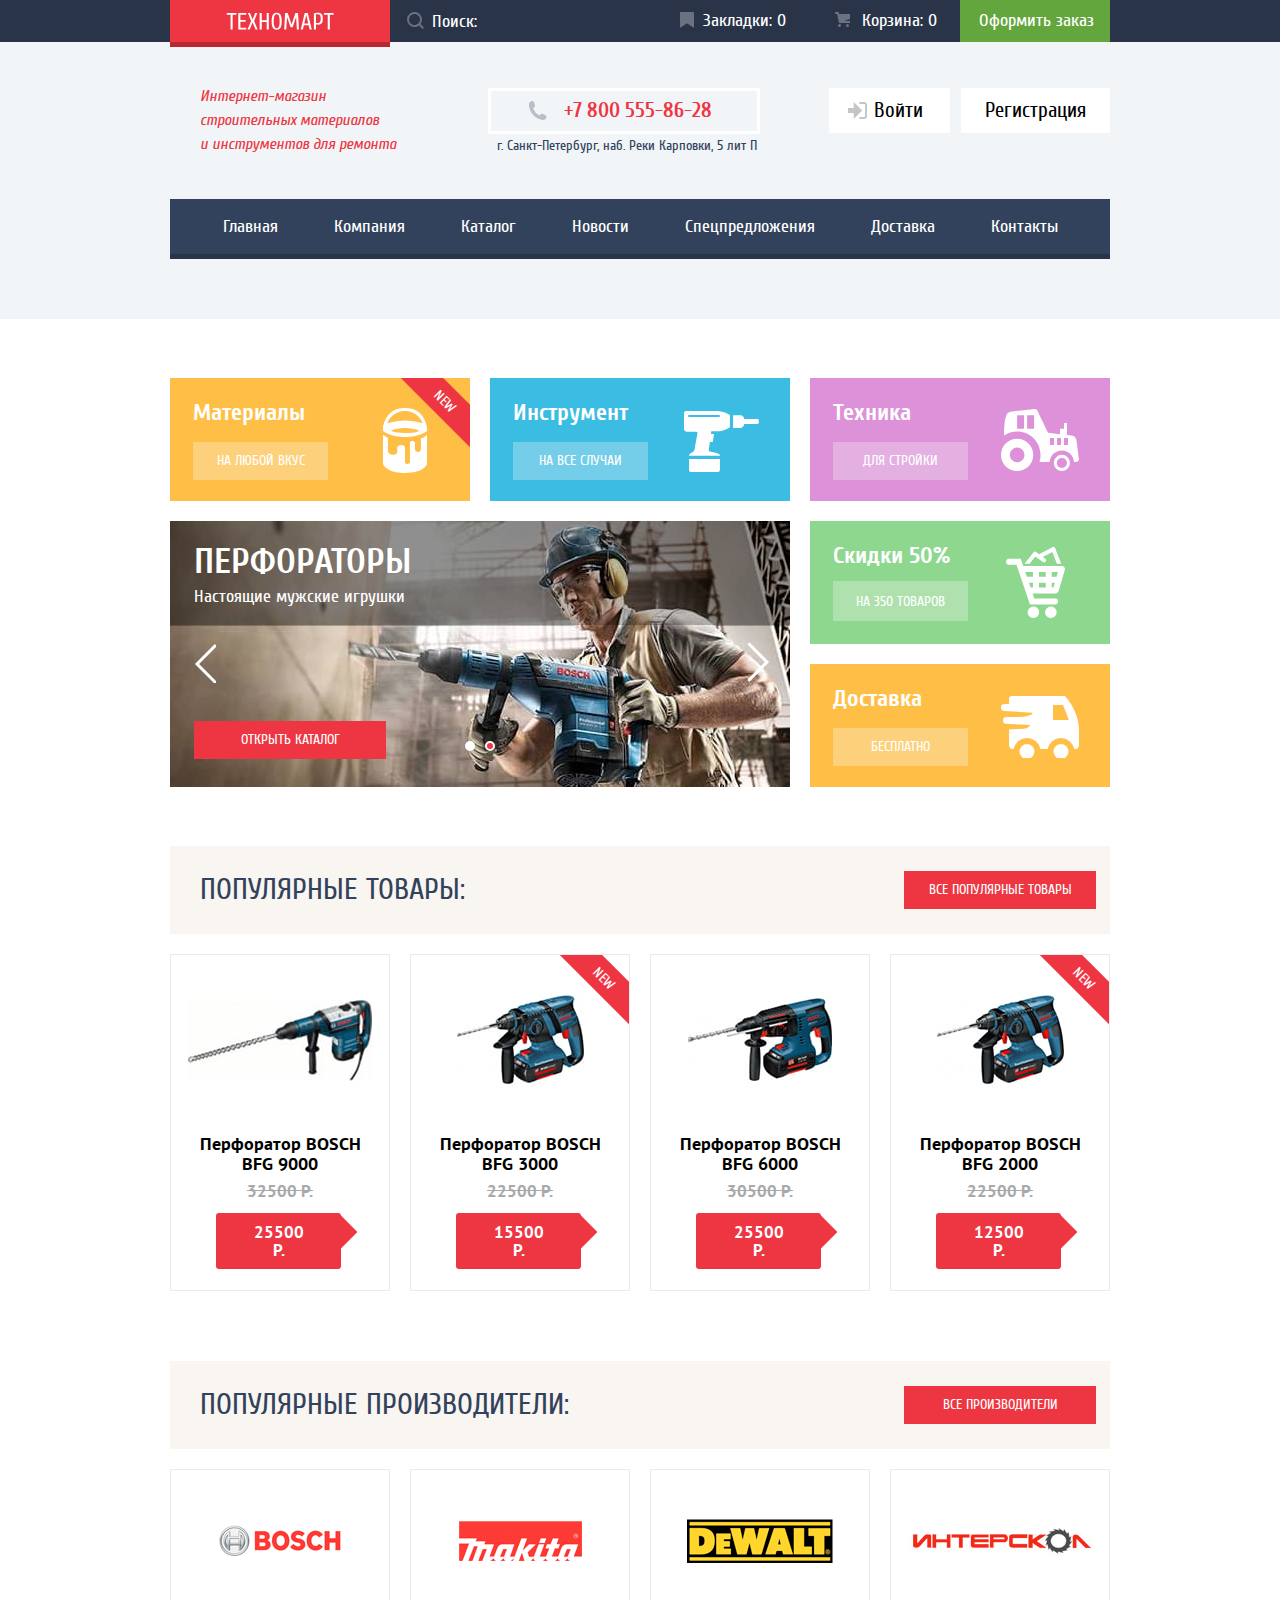
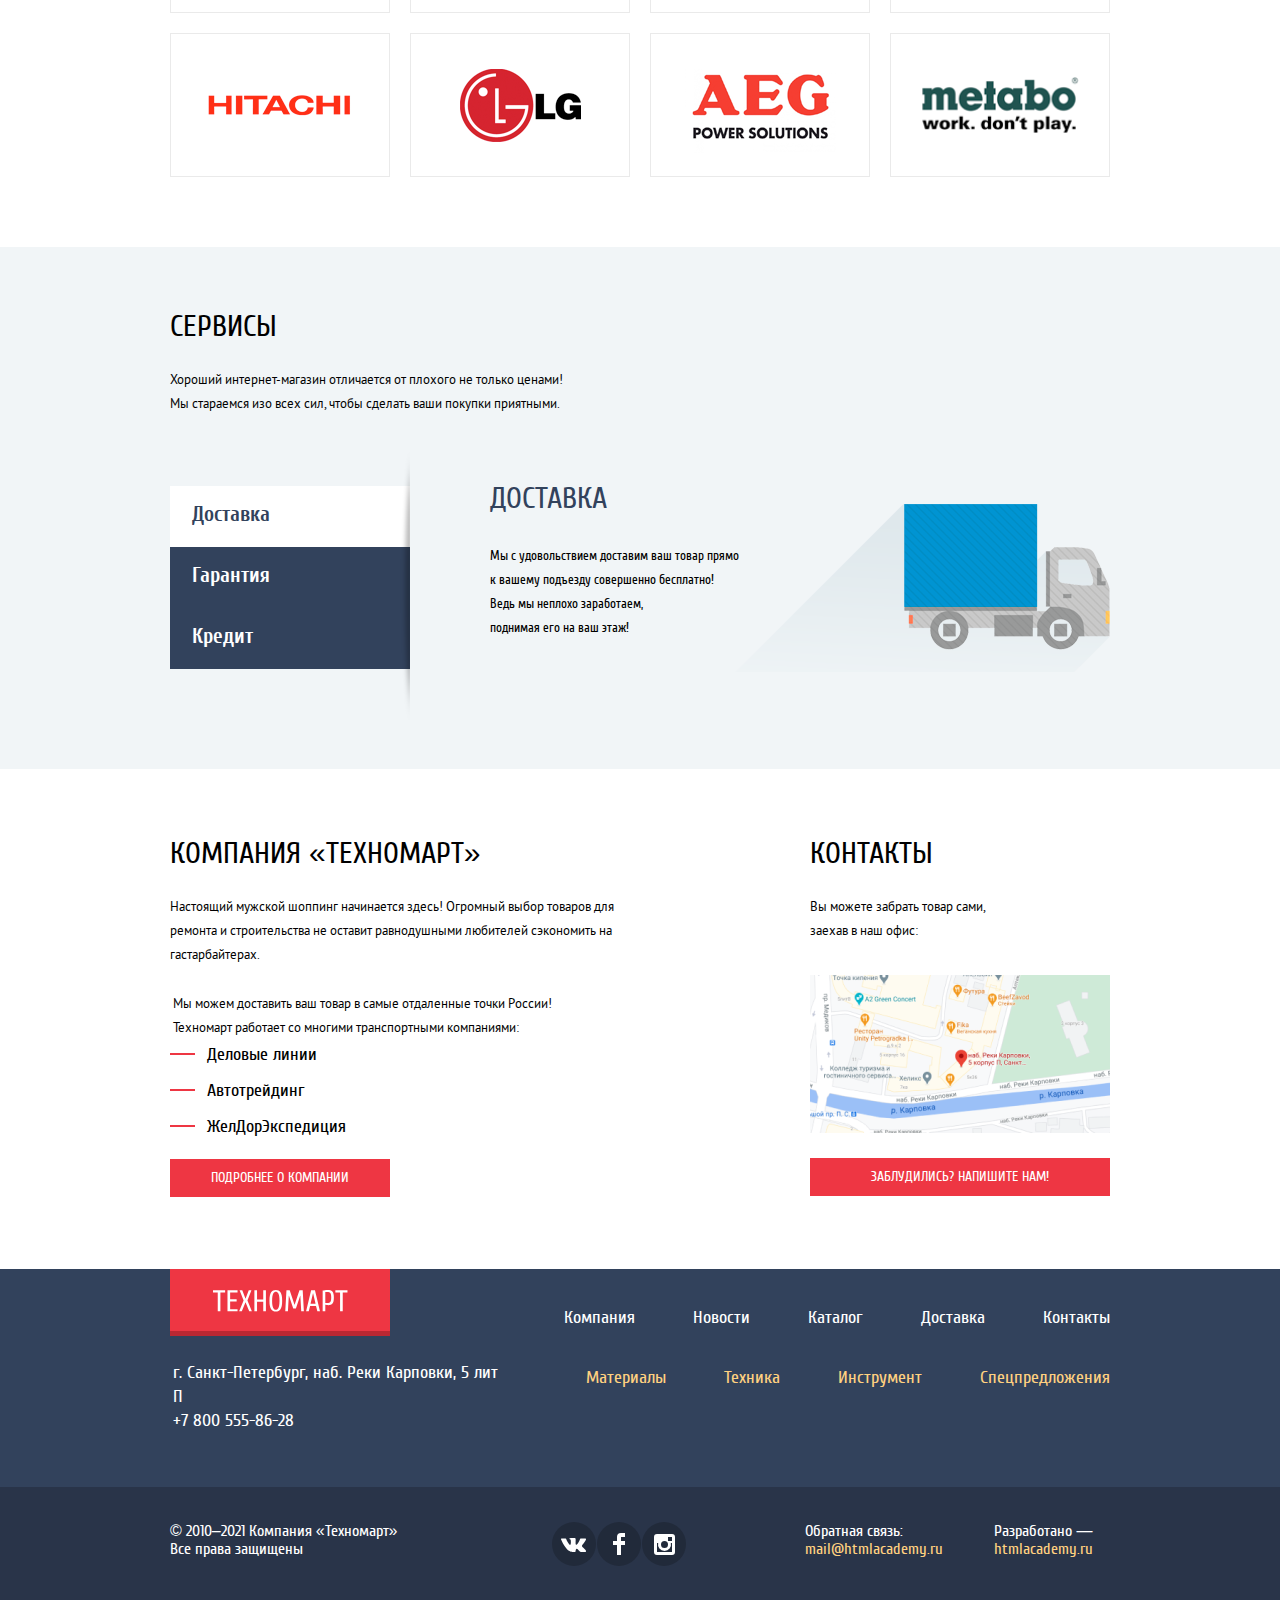
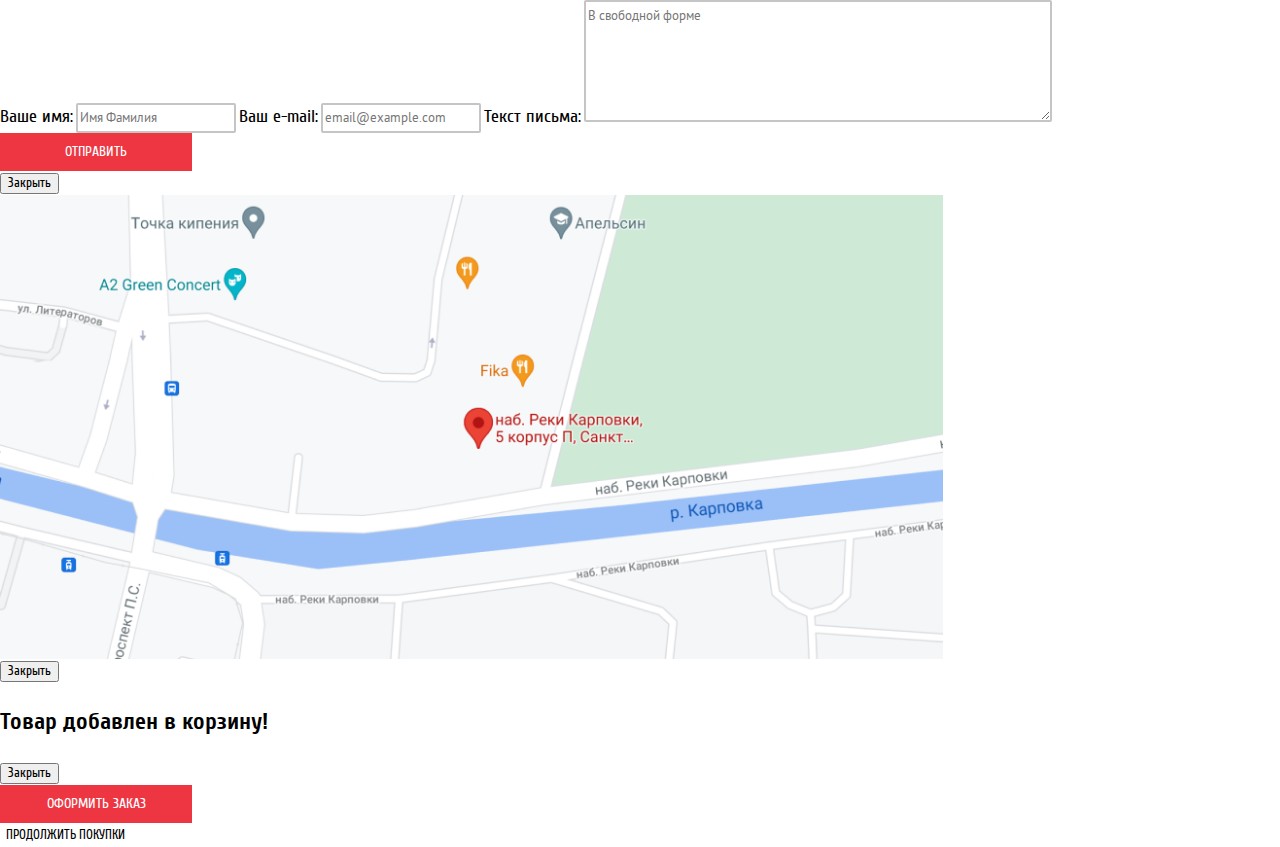
==== index.html @ 51eb5bbe "Декоративные элементы" ====
<!DOCTYPE html>
<html class="page" lang="ru">

<head>
  <meta charset="utf-8">
  <link rel="stylesheet" href="css/normalize.css">
  <link rel="stylesheet" href="css/style.css">
  <link rel="icon" href="favicon.ico">
  <link rel="icon" href="img/favicons/favicon.svg" type="image/svg+xml">
  <link rel="apple-touch-icon" href="img/favicons/180.png">
  <link rel="manifect" href="manifest.webmanifest">
  <title>HTML Academy: Техномарт</title>
</head>

<body class="page-body">

  <header class="main-header">
    <div class="main-header-top">
      <div class="container header-top-wrapper">
        <a class="logo header-logo">
          <img src="img/icons/logo-technomart.svg" width="108" height="18" alt="Буквенный логотип магазина Техномарт.">
        </a>
        <form class="search" action="https://echo.academy.ru" method="get">
          <label class="visually-hidden" for="search-field">Поиск по сайту</label>
          <input class="search-field" type="text" name="search-field" id="search-field" placeholder="Поиск:">
          <svg class="search-icon" width="17" height="17" fill="none" xmlns="http://www.w3.org/2000/svg">
            <path fill-rule="evenodd" clip-rule="evenodd" d="M13.458 12.044 17 15.586
            15.586 17l-3.542-3.542A7.465 7.465 0 0 1 7.5 15 7.5 7.5 0 1 1 15 7.5c0 1.643-.542
             3.24-1.542 4.544ZM7.5 2A5.506 5.506 0 0 0 2 7.5 5.506 5.506 0 0 0 7.5 13c3.032 0 5.5-2.468 5.5-5.5C13
              4.467 10.532 2 7.5 2Z" fill="#fff" /></svg>
        </form>
        <a class="user-link bookmark" href="#">Закладки: <span>0</span></a>
        <a class="user-link cart" href="#">Корзина: <span>0</span></a>
        <a class="user-link order" href="#">Оформить заказ</a>
      </div>
    </div>
    <div class="container">
      <div class="main-header-middle">
        <p class="description">Интернет-магазин<br>строительных материалов<br>и инструментов для ремонта</p>
        <div class="header-contacts">
          <a class="header-phone" href="tel:+78005558628">+7 800 555-86-28</a>
          <p>г. Санкт-Петербург, наб. Реки Карповки, 5 лит П</p>
        </div>
        <div class="user-id">
          <a class="user-id-login" href="#">
            <svg width="20" height="17" viewBox="0 0 20 17" fill="none" xmlns="http://www.w3.org/2000/svg">
              <path d="M14.1667 8.5L5.71429 0V6H0V11H5.71429V17L14.1667 8.5Z" fill="#C5C5C5" />
              <path d="M16.1771 15.01H11.3895V17H16.1771C18.2514 17 19.0381 15.19 19.0619
              13.974V3.028C19.0381 1.811 18.2514 0 16.1771 0H11.3895V1.99H16.1771C16.9762 1.99 17.1219
              2.671 17.1391 3.047V13.951C17.1229 14.327 16.9762 15.01 16.1771 15.01Z" fill="#C5C5C5" />
            </svg>

            Войти</a>
          <a class="user-id-signup" href="#">Регистрация</a>
        </div>
      </div>
      <nav class="header-navigation">
        <ul class="menu-list">
          <li>
            <a class="menu-item">Главная</a>
          </li>
          <li>
            <a class="menu-item" href="#">Компания</a>
          </li>
          <li>
            <a class="menu-item" href="catalog.html">Каталог</a>
          </li>
          <li>
            <a class="menu-item" href="#">Новости</a>
          </li>
          <li>
            <a class="menu-item" href="#">Спецпредложения</a>
          </li>
          <li>
            <a class="menu-item" href="#">Доставка</a>
          </li>
          <li>
            <a class="menu-item" href="#">Контакты</a>
          </li>
        </ul>
      </nav>
    </div>
  </header>

  <main>
    <div class="container">
      <h1 class="visually-hidden">Онлайн-магазин Техномарт</h1>
      <section class="range">
        <h2 class="visually-hidden">Ассортимент</h2>
        <div class="range-item materials new">
          <h3>Материалы</h3>
          <a href="#">на любой вкус</a>
          <span class="new-sign">New</span>
        </div>
        <div class="range-item tools">
          <h3>Инструмент</h3>
          <a href="#">на все случаи</a>
        </div>
        <div class="range-item tech">
          <h3>Техника</h3>
          <a href="#">для стройки</a>
        </div>
        <div class="range-item sale">
          <h3>Скидки 50%</h3>
          <a href="#">на 350 товаров</a>
        </div>
        <div class="range-item free-delivery">
          <h3>Доставка</h3>
          <a href="#">Бесплатно</a>
        </div>

        <div class="gallery">
          <ul>
            <li class="gallery-slider perforators">
              <h3 class="gallery-slider-title">Перфораторы</h3>
              <p>Настоящие мужские игрушки</p>
              <a class="button" href="catalog.html">Открыть каталог</a>
            </li>
            <li class="gallery-slider drills hidden">
              <h3 class="gallery-slider-title">Дрели</h3>
              <p>Соседям на радость!</p>
              <a class="button" href="catalog.html">Открыть каталог</a>
            </li>
          </ul>
          <button class="gallery-arrow gallery-arrow-back" type="button" aria-label="Назад"></button>
          <button class="gallery-arrow gallery-arrow-next" type="button" aria-label="Вперед"></button>
          <div class="gallery-button-dots">
            <button class="gallery-button-dot" type="button" aria-label="Первый слайд"></button>
            <button class="gallery-button-dot button-dot-current" type="button" aria-label="Второй слайд"></button>
          </div>
        </div>
      </section>

      <section class="popular">
        <div class="title-wrapper">
          <h2 class="highlight-headline ">Популярные товары:</h2>
          <a class="button" href="catalog.html">Все популярные товары</a>
        </div>
        <ul class="popular-goods-list">
          <li class="good-item">
            <a href="#">
              <h3>Перфоратор BOSCH BFG 9000</h3>
            </a>
            <div class="product-image">
              <img src="img/bosch-9000.jpg" width="184" height="164"
                alt="Сетевой профессиональный перфоратор с системой Vibration Control.">
            </div>
            <s class="old-price">32500 Р.</s>
            <p class="current-price">25500 Р.</p>
            <div class="card-action-buttons">
              <a class="buy" href="#">Купить</a>
              <a class="add-mark" href="#">В закладки</a>
            </div>
          </li>
          <li class="good-item new">
            <a href="#">
              <h3>Перфоратор BOSCH BFG 3000</h3>
            </a>
            <div class="product-image">
              <img src="img/bosch-3000.jpg" width="127" height="112"
                alt="Аккумуляторный перфоратор с патроном SDS plus.">
            </div>
            <span class="new-sign">New</span>
            <s class="old-price">22500 Р.</s>
            <p class="current-price">15500 Р.</p>
            <div class="card-action-buttons">
              <a class="buy" href="#">Купить</a>
              <a class="add-mark" href="#">В закладки</a>
            </div>
          </li>
          <li class="good-item">
            <a href="#">
              <h3>Перфоратор BOSCH BFG 6000</h3>
            </a>
            <div class="product-image">
              <img src="img/bosch-6000.jpg" width="144" height="128"
                alt="Аккумуляторный трехрежимный перфоратор с щёточным двигателем.">
            </div>
            <s class="old-price">30500 Р.</s>
            <p class="current-price">25500 Р.</p>
            <div class="card-action-buttons">
              <a class="buy" href="#">Купить</a>
              <a class="add-mark" href="#">В закладки</a>
            </div>
          </li>
          <li class="good-item new">
            <a href="#">
              <h3>Перфоратор BOSCH BFG 2000</h3>
            </a>
            <div class="product-image">
              <img src="img/bosch-2000.jpg" width="127" height="112"
                alt="Аккумуляторный перфоратор с патроном SDS plus.">
            </div>
            <span class="new-sign">New</span>
            <s class="old-price">22500 Р.</s>
            <p class="current-price">12500 Р.</p>
            <div class="card-action-buttons">
              <a class="buy" href="#">Купить</a>
              <a class="add-mark" href="#">В закладки</a>
            </div>
          </li>
        </ul>
      </section>

      <section class="brands">
        <div class="title-wrapper">
          <h2 class="highlight-headline ">Популярные производители:</h2>
          <a class="button" href="catalog.html">Все производители</a>
        </div>
        <ul class="brands-list">
          <li>
            <a class="brand-item" href="#">
              <img src="img/brand-bosch.png" width="126" height="37" alt="Логотип фирмы Bosch">
            </a>
          </li>
          <li>
            <a class="brand-item" href="#">
              <img src="img/brand-makita.png" width="123" height="40" alt="Логотип фирмы Makita">
            </a>
          </li>
          <li>
            <a class="brand-item" href="#">
              <img src="img/brand-dewalt.png" width="146" height="44" alt="Логотип фирмы DeWalt">
            </a>
          </li>
          <li>
            <a class="brand-item" href="#">
              <img src="img/brand-interskol.png" width="200" height="76" alt="Логотип фирмы Интерскол">
            </a>
          </li>
          <li>
            <a class="brand-item" href="#">
              <img src="img/brand-hitachi.png" width="169" height="31" alt="Логотип фирмы Hitachi">
            </a>
          </li>
          <li>
            <a class="brand-item" href="#">
              <img src="img/brand-lg.png" width="121" height="73" alt="Логотип фирмы LG">
            </a>
          </li>
          <li>
            <a class="brand-item" href="#">
              <img src="img/brand-aeg.png" width="151" height="98" alt="Логотип фирмы AEG">
            </a>
          </li>
          <li>
            <a class="brand-item" href="#">
              <img src="img/brand-metabo.png" width="206" height="73" alt="Логотип фирмы Metabo">
            </a>
          </li>
        </ul>
      </section>
    </div>
    <section class="features">
      <div class="container">
        <h2 class="headline">Сервисы</h2>
        <p class="features-text">Хороший интернет-магазин отличается от плохого не только ценами!<br>
          Мы стараемся изо всех сил, чтобы сделать ваши покупки приятными.</p>
        <div class="features-wrapper">
          <div class="features-slider-buttons">
            <button class="feature-button button-delivery feature-button-active" type="button">Доставка</button>
            <button class="feature-button button-guarantee" type="button">Гарантия</button>
            <button class="feature-button button-credit" type="button">Кредит</button>
          </div>
          <ul class="features-slider-list">
            <li class="feature-slide delivery">
              <h3>Доставка</h3>
              <p>Мы с удовольствием доставим ваш товар прямо<br>
                к вашему подъезду совершенно бесплатно!<br>
                Ведь мы неплохо заработаем,<br>
                поднимая его на ваш этаж!</p>
            </li>
            <li class="feature-slide guarantee hidden">
              <h3>Гарантия</h3>
              <p>Если купленный у нас товар поломается или заискрит,<br> а также в случае пожара,
                спровоцированного его<br> возгоранием, вы всегда можете быть уверены в нашей<br> гарантии.
                Мы обменяем сгоревший товар на новый.<br> Дом уж восстановите как-нибудь сами.</p>
            </li>
            <li class="feature-slide credit hidden">
              <h3>Кредит</h3>
              <p>Залезть в долговую яму стало проще!<br> Кредитные консультанты придут вам на помощь.</p>
              <a class="button" href="#">Отправить заявку</a>
            </li>
          </ul>
        </div>
      </div>
    </section>
    <div class="container index-columns">
      <section class="about-us">
        <h2 class="headline">Компания «Техномарт»</h2>
        <p>Настоящий мужской шоппинг начинается здесь!
          Огромный выбор товаров для ремонта и строительства не
          оставит равнодушными любителей сэкономить на гастарбайтерах.</p>
        <p>Мы можем доставить ваш товар в самые отдаленные точки России!<br>
          Техномарт работает со многими транспортными компаниями:</p>
        <ul class="trans-list">
          <li class="trans-item">Деловые линии</li>
          <li class="trans-item">Автотрейдинг</li>
          <li class="trans-item">ЖелДорЭкспедиция</li>
        </ul>
        <a class="button" href="#">Подробнее о компании</a>
      </section>
      <section class="contacts">
        <h2 class="headline">Контакты</h2>
        <p>Вы можете забрать товар сами,<br> заехав в наш офис:</p>
        <a class="contacts-mini-map" href="#">
          <img src="img/map.png" width="300" height="158"
            alt="Карта адресом: г. Санкт-Петербург, наб. Реки Карповки, 5 лит П.">
        </a>
        <a class="button" href="#">Заблудились? Напишите нам!</a>
      </section>
    </div>
  </main>

  <footer class="main-footer">
    <div class="container">
      <div class="main-footer-top">
        <a class="logo footer-logo">
          <img src="img/icons/logo-technomart.svg" width="220" height="68" alt="Буквенный логотип магазина Техномарт.">
        </a>
        <ul class="footer-menu-list">
          <li>
            <a class="footer-menu-item" href="#">Компания</a>
          </li>
          <li>
            <a class="footer-menu-item" href="#">Новости</a>
          </li>
          <li>
            <a class="footer-menu-item" href="catalog.html">Каталог</a>
          </li>
          <li>
            <a class="footer-menu-item" href="#">Доставка</a>
          </li>
          <li>
            <a class="footer-menu-item" href="#">Контакты</a>
          </li>
        </ul>
        <p class="footer-top-text">г. Санкт-Петербург, наб. Реки Карповки, 5 лит П<br><a class="footer-tel"
            href="tel:+78005558628">+7 800
            555-86-28</a></p>
        <ul class="sub-menu-list">
          <li>
            <a class="sub-menu-item" href="index.html">Материалы</a>
          </li>
          <li>
            <a class="sub-menu-item" href="#">Техника</a>
          </li>
          <li>
            <a class="sub-menu-item" href="#">Инструмент</a>
          </li>
          <li>
            <a class="sub-menu-item" href="#">Спецпредложения</a>
          </li>
        </ul>
      </div>
    </div>
    <div class="main-footer-bottom">
      <div class="container footer-bottom-wrapper">
        <p class="footer-text">© 2010–2021 Компания «Техномарт»<br>Все права защищены</p>
        <ul class="socials-list">
          <li>
            <a class="social-item social-vk" href="https://vk.com">
              <span class="visually-hidden">Вконтакте</span>
            </a>
          </li>
          <li>
            <a class="social-item social-fb" href="https://facebook.com">
              <span class="visually-hidden">Фейсбук</span>
            </a>
          </li>
          <li>
            <a class="social-item social-inst" href="https://instagram.com">
              <span class="visually-hidden">Инстаграм</span>
            </a>
          </li>
        </ul>
        <p class="footer-text footer-feedback">Обратная связь:<br>
          <a class="copyright" href="mailto:mail@htmlacademy.ru">mail@htmlacademy.ru</a>
        </p>
        <p class="footer-text">Разработано —<br>
          <a class="copyright" href="https://htmlacademy.ru/intensive/htmlcss">htmlacademy.ru</a>
        </p>
      </div>
    </div>
  </footer>

  <section class="modal modal-contact">
    <h2 class="visually-hidden">Напишите нам</h2>
    <form class="contact-form" action="https://echo.academy.ru" method="post">
      <label for="contact-name">Ваше имя:</label>
      <input type="text" name="name" id="contact-name" placeholder="Имя Фамилия">
      <label for="contact-email">Ваш e-mail:</label>
      <input type="text" name="email" id="contact-email" placeholder="email@example.com">
      <label for="contact-comment">Текст письма:</label>
      <textarea name="comment" id="contact-comment" placeholder="В свободной форме"></textarea>
      <button class="button submit" type="submit">Отправить</button>
    </form>
    <button class="button-close" type="button">Закрыть</button>
  </section>

  <section class="modal modal-map">
    <h2 class="visually-hidden">Местоположение офиса</h2>
    <img src="img/map-large.png" width="943" height="449" alt="Карта с местонахождением офиса.">
    <button class="button-close" type="button">Закрыть</button>
  </section>

  <section class="modal modal-cart">
    <h2 class="visually-hidden">Добавлено в корзину</h2>
    <p>Товар добавлен в корзину!</p>
    <button class="button-close" type="button">Закрыть</button>
    <a class="button" href="#">Оформить заказ</a>
    <button class="button-continue" type="button">Продолжить покупки</button>
  </section>
</body>

</html>
---- css/style.css ----
/* Fonts */

@font-face {
  font-family: "Cuprum";
  font-weight: 400;
  font-style: normal;
  font-display: swap;
  src: url(../fonts/cuprum.woff2) format("woff2"),
    url(../fonts/cuprum.woff) format("woff");
}

@font-face {
  font-family: "Cuprum";
  font-weight: 700;
  font-style: normal;
  font-display: swap;
  src: url(../fonts/cuprumbold.woff2) format("woff2"),
    url(../fonts/cuprumbold.woff) format("woff");
}

@font-face {
  font-family: "Cuprum";
  font-weight: 400;
  font-style: italic;
  font-display: swap;
  src: url(../fonts/cuprumitalic.woff2) format("woff2"),
    url(../fonts/cuprumitalic.woff) format("woff");
}

@font-face {
  font-family: "Cuprum";
  font-weight: 700;
  font-style: italic;
  font-display: swap;
  src: url(../fonts/cuprumbolditalic.woff2) format("woff2"),
    url(../fonts/cuprumbolditalic.woff) format("woff");
}

@font-face {
  font-family: "PT Sans";
  font-weight: 400;
  font-style: normal;
  font-display: swap;
  src: url(../fonts/ptsans.woff2) format("woff2"),
    url(../fonts/ptsans.woff) format("woff");
}

@font-face {
  font-family: "PT Sans";
  font-weight: 700;
  font-style: normal;
  font-display: swap;
  src: url(../fonts/ptsansbold.woff2) format("woff2"),
    url(../fonts/ptsansbold.woff) format("woff");
}

/* Variables */

:root {
  --accent-color: #EE3643;
  --bg-dark: #293449;
  --bg-light: #F1F5F7;
  --bg-extra-light: #F9F5F0;
  --bg-modals: #F4F4F4;
  --bg-catalog: #F7F3EC;
  --border-color: #EAEAEA;
  --click-accent: #BA2732;
  --click-header: #161D29;
  --click-menu: #1D2739;
  --click-order: #518534;
  --click-user: #C5C5C5;
  --click-user-30: rgba(197, 197, 197, 0.3);
  --hover-icon: #3D546F;
  --hover-accent: #CA2C37;
  --hover-order: #5FBB2D;
  --hover-border: #32425C;
  --hover-paggination: #B5B5B5;
  --order-color: #63A63E;
  --paggination-color: #E5E5E5;
  --range: #FFBF47;
  --range-tools: #3BBCE3;
  --range-machines: #DC91D8;
  --range-sale: #8ED78F;
  --shadow-order: #367315;
  --socials-color: #212A3A;
  --text-black: #000000;
  --text-black-15: rgba(0, 0, 0, 0.15);
  --text-black-10: rgba(0, 0, 0, 0.1);
  --text-black-25: rgba(0, 0, 0, 0.25);
  --text-dark: #32425C;
  --text-light: #FFD180;
  --text-extra-light: #A9A9A9;
  --text-extra-light-30: rgba(169, 169, 169, 0.3);
  --text-white: #FFFFFF;
  --text-white-50: rgba(250, 250, 250, 0.5);
  --text-white-30: rgba(250, 250, 250, 0.3);
  --toggle-color: #ABABAB;
  --toggle-color-30: rgba(171, 171, 171, 0.3);
}

/* Global */
.page {
  height: 100%;
}

.page-body {
  display: grid;
  grid-template-rows: min-content 1fr min-content;
  align-content: start;
  margin: 0;
  padding: 0;
  min-width: 960px;
  min-height: 100%;
  font-family: "Cuprum", "Tahoma", sans-serif;
  font-weight: normal;
  font-size: 13px;
  line-height: 24px;
  color: var(--text-black);
  background: var(--text-white);
}

a {
  text-decoration: none;
}

img {
  display: block;
  max-width: 100%;
  height: auto;
}

.visually-hidden {
  position: absolute;
  width: 1px;
  height: 1px;
  margin: -1px;
  border: 0;
  padding: 0;
  white-space: nowrap;
  clip-path: inset(100%);
  clip: rect(0 0 0 0);
  overflow: hidden;
}

.container {
  width: 940px;
  margin: 0 auto;
  padding: 0 10px;
}

.hidden {
  display: none;
}

/* Header */

.main-header {
  background: var(--bg-light);
  margin-bottom: 59px;
}


.header-top-wrapper {
  display: flex;
  flex-wrap: wrap;
}

.main-header-top {
  background: var(--bg-dark);
  margin-bottom: 46px;
}

.logo {
  display: block;
  box-sizing: border-box;
  background: var(--accent-color);
}

.header-logo {
  width: 220px;
  height: 42px;
  padding: 12px 56px;
  box-shadow: 0 5px var(--click-accent);
}

.header-logo[href]:active,
.footer-logo[href]:active {
  background: var(--click-accent);
}

.search {
  position: relative;
}

.search-icon {
  position: absolute;
  top: 12px;
  left: 17px;
  opacity: 0.3;
}

.search-field {
  display: block;
  width: 228px;
  height: 42px;
  margin: 0;
  padding: 0;
  padding-left: 42px;
  font-size: 18px;
  line-height: 24px;
  color: var(--text-white);
  background: transparent;
  border: none;
}

.search:hover .search-icon {
  opacity: 1;
}

.search:focus-within .search-icon,
.search:active .search-icon {
  opacity: 1;
}

.search:focus-within .search-icon path,
.search:active .search-icon path {
  fill: var(--accent-color);
}

.search-field::placeholder {
  font-size: inherit;
  line-height: inherit;
  color: inherit;
}

.search-field:focus {
  outline: 0;
  color: var(--text-black);
  background: var(--text-white);
}

.search-field::-moz-placeholder {
  /* Firefox 19+ */
  opacity: 1;
}

.search-field:-moz-placeholder {
  /* Firefox 18- */
  opacity: 1;
}

.user-link {
  display: block;
  box-sizing: border-box;
  width: 150px;
  padding-top: 9px;
  padding-bottom: 9px;
  font-size: 18px;
  line-height: 24px;
  color: var(--text-white);
}

.bookmark {
  position: relative;
  text-align: right;
  padding-left: 23px;
  padding-right: 24px;
}

.bookmark::before {
  position: absolute;
  content: "";
  top: 12px;
  left: 20px;
  width: 14px;
  height: 16px;
  background-image: url("../img/icons/icon-bookmark.svg");
  opacity: 0.3;
}

.cart {
  position: relative;
  text-align: right;
  padding-left: 26px;
  padding-right: 23px;
}

.cart::before {
  position: absolute;
  content: "";
  top: 12px;
  left: 25px;
  width: 15px;
  height: 15px;
  background: url("../img/icons/icon-cart.svg");
  opacity: 0.3;
}

.bookmark:hover::before,
.bookmark:focus::before,
.cart:hover::before,
.cart:focus::before {
  opacity: 1;
}

.order {
  padding-left: 19px;
  padding-right: 16px;
}

.bookmark:active,
.cart:active {
  opacity: 0.5;
  background: var(--click-header);
}

.order {
  background: var(--order-color);
}

.order:focus,
.order:hover {
  background: var(--hover-order);
}

.order:active {
  color: var(--text-white-50);
  background: var(--order-color);
}

.main-header-middle {
  display: flex;
  margin-bottom: 41px;
}

.description {
  margin: 0;
  margin-top: -4px;
  padding-left: 30px;
  font-style: italic;
  font-size: 16px;
  line-height: 24px;
  color: var(--accent-color);
}

.header-contacts {
  margin-left: 92px;
  margin-right: auto;
  text-align: center;
}

.header-phone {
  display: flex;
  align-items: center;
  margin: 0;
  padding: 4px 45px 6px 37px;
  font-weight: bold;
  font-size: 21px;
  line-height: 30px;
  color: var(--accent-color);
  border: 3px solid var(--text-white);
}

.header-phone:focus,
.header-phone:hover {
  color: var(--socials-color);
}

.header-phone:active {
  color: var(--click-user);
}

.header-phone::before {
  content: "";
  margin-right: 17px;
  width: 19px;
  height: 19px;
  background: url("../img/icons/icon-phone.svg");
}

.header-contacts p {
  margin: 0;
  margin-left: 5px;
  font-style: normal;
  font-size: 14px;
  line-height: 24px;
  color: var(--text-dark);
}

.user-id {
  display: flex;
  justify-content: space-between;
  width: 281px;
  height: 45px;
}

.user-id-login {
  display: flex;
  align-items: center;
  width: 75px;
  padding: 12px 27px 12px 19px;
  font-size: 21px;
  line-height: 21px;
  color: var(--text-black);
  background: var(--text-white);
}

.user-id-login svg {
  margin-right: 6px;
  width: 20px;
  height: 17px;
}

.user-id-signup {
  display: block;
  padding: 12px 24px;
  font-size: 21px;
  line-height: 21px;
  color: var(--text-black);
  background: var(--text-white);
}

.user-id a:focus,
.user-id a:hover {
  color: var(--accent-color);
}

.user-id a:focus path,
.user-id a:hover path {
  fill: var(--hover-icon);
}

.user-id a:active {
  color: var(--click-user);
}

.user-id a:active path {
  fill: var(--click-user);
}

.header-navigation {
  margin-bottom: 60px;
}

.menu-list {
  list-style: none;
  margin: 0;
  padding: 0;
  font-size: 18px;
  line-height: 24px;
  color: var(--text-white);
  background: var(--text-dark);
}

.menu-list {
  display: flex;
  justify-content: space-between;
  padding: 0 25px;
  box-shadow: inset 0 -5px var(--bg-dark);
}

.menu-item {
  display: block;
  padding: 16px 28px 20px;
  color: var(--text-white);
}

.menu-item[href]:focus,
.menu-item[href]:hover {
  background: var(--bg-dark);
}

.menu-item[href]:active {
  opacity: 0.5;
}

/* Range */

.range {
  display: grid;
  grid-template-columns: 1fr 1fr 1fr;
  gap: 20px;
  margin-bottom: 59px;
}

.range-item {
  padding: 20px 31px 0 23px;
  width: 246px;
  height: 103px;
}

.range-item h3 {
  margin: 0;
  margin-bottom: 14px;
  font-size: 24px;
  line-height: 30px;
  color: var(--text-white);
}

.range-item a {
  display: block;
  width: 135px;
  margin: 0;
  padding: 10px;
  box-sizing: border-box;
  font-size: 14px;
  line-height: 18px;
  text-transform: uppercase;
  text-align: center;
  color: var(--text-white);
  background: var(--text-white-30);
}

.materials {
  background: var(--range);
}

.materials::after {
  position: absolute;
  content: "";
  top: 30px;
  right: 43px;
  width: 44px;
  height: 65px;
  background: url("../img/icons/bucket.svg") no-repeat;
}

.new {
  position: relative;
  overflow: hidden;
}

.new-sign {
  display: block;
  position: absolute;
  top: 8px;
  right: -35px;
  width: 100px;
  padding: 7px 10px 5px;
  font-family: "Cuprum", "Tahoma", sans-serif;
  font-weight: normal;
  font-size: 14px;
  line-height: 18px;
  text-align: center;
  text-transform: uppercase;
  color: var(--text-white);
  background: var(--accent-color);
  border: none;
  transform: rotate(45deg);
}

.tools {
  position: relative;
  background: var(--range-tools);
}

.tools::after {
  position: absolute;
  content: "";
  top: 33px;
  right: 31px;
  width: 75px;
  height: 61px;
  background: url(../img/icons/drill.svg) no-repeat;
}

.tech {
  position: relative;
  background: var(--range-machines);
}

.tech::after {
  position: absolute;
  content: "";
  top: 31px;
  right: 31px;
  width: 78px;
  height: 62px;
  background: url(../img/icons/tractor.svg) no-repeat;
}

.sale {
  position: relative;
  grid-column: 3/4;
  grid-row: 2/3;
  background: var(--range-sale);
}

.sale h3 {
  margin-bottom: 10px;
}

.sale a {
  padding-top: 12px;
}

.sale::after {
  position: absolute;
  content: "";
  top: 25px;
  right: 45px;
  width: 59px;
  height: 72px;
  background: url(../img/icons/shopping-trolley.svg) no-repeat;
}

.free-delivery {
  position: relative;
  grid-column: 3/4;
  grid-row: 3/4;
  background: var(--range);
}

.free-delivery a {
  padding-left: 10px;
  padding-right: 10px;
}

.free-delivery::after {
  position: absolute;
  content: "";
  top: 32px;
  right: 31px;
  width: 78px;
  height: 62px;
  background: url(../img/icons/truck.svg) no-repeat;
}

.range-item a:focus,
.range-item a:hover {
  background: var(--click-user-30);
}

.range-item a:active {
  background: var(--text-extra-light-30);
}

/* Range Slider */

.gallery {
  position: relative;
  grid-column: 1/3;
  grid-row: 2/4;
}

.gallery ul {
  list-style: none;
  margin: 0;
  padding: 0;
}

.gallery-slider {
  box-sizing: border-box;
  width: 620px;
  height: 266px;
}

.gallery-slider-title {
  margin: 0;
  padding: 0;
  padding: 23px 10px 5px 24px;
  font-size: 36px;
  line-height: 36px;
  font-weight: bold;
  text-transform: uppercase;
  color: var(--text-white);
  background: var(--text-black-25);
}

.gallery p {
  margin: 0;
  margin-bottom: 96px;
  padding: 0;
  padding: 0 10px 16px 24px;
  font-size: 18px;
  line-height: 24px;
  font-weight: normal;
  color: var(--text-white);
  background: var(--text-black-25);
}

.gallery .button {
  margin-left: 24px;
}

.perforators {
  background: var(--click-user) url("../img/perforator.jpg") no-repeat;
}

.drills {
  background: var(--click-user) url("../img/drill.jpg") no-repeat;
}

.gallery-arrow {
  position: absolute;
  content: "";
  width: 22px;
  height: 40px;
  cursor: pointer;
  border: none;
}

.gallery-arrow-back {
  top: 122px;
  left: 24px;
  background: url("../img/icons/icon-arrow.svg");
}

.gallery-arrow-next {
  top: 122px;
  right: 20px;
  transform: rotate(180deg);
  background: url("../img/icons/icon-arrow.svg");
}

.gallery-button-dots {
  display: flex;
  position: absolute;
  bottom: 36px;
  left: 295px;
}

.gallery-button-dot {
  content: "";
  width: 10px;
  height: 10px;
  margin: 0;
  margin-right: 10px;
  padding: 0;
  border-radius: 50%;
  background: var(--text-white);
  border: 2px solid var(--text-white);
  cursor: pointer;
}

.gallery-button-dot:last-child {
  margin: 0;
}

.button-dot-current {
  background: var(--accent-color);
}

/* button */

.button {
  display: block;
  box-sizing: border-box;
  width: 192px;
  padding: 10px;
  font-size: 14px;
  line-height: 18px;
  text-align: center;
  text-transform: uppercase;
  color: var(--text-white);
  background: var(--accent-color);
  border: none;
}

.button:focus,
.button:hover {
  background: var(--hover-accent);
}

.button:active {
  background: var(--click-accent);
}

/* popular */

.popular {
  margin-bottom: 70px;
}

.title-wrapper {
  display: flex;
  justify-content: space-between;
  background: var(--bg-extra-light);
  margin-bottom: 20px;
  padding: 25px 14px 25px 30px;
}

.highlight-headline {
  margin: 0;
  margin-right: 10px;
  align-self: center;
  font-size: 30px;
  line-height: 30px;
  font-weight: normal;
  text-transform: uppercase;
  color: var(--text-dark);
}

.popular .button {
  align-self: center;
}

.popular-goods-list {
  display: grid;
  grid-template-columns: repeat(4, 1fr);
  gap: 20px;
  list-style: none;
  margin: 0;
  padding: 0;
  font-family: "PT Sans", "Arial", sans-serif;
}

.good-item {
  display: flex;
  flex-direction: column;
  justify-content: flex-start;
  border: 1px solid var(--border-color);
}

.product-image {
  display: flex;
  flex-direction: column;
  justify-content: center;
  margin-bottom: 9px;
  height: 170px;
  order: -1;
}

.product-image img {
  margin: auto;
}

.good-item h3 {
  margin: 0 17px 8px;
  padding: 0;
  text-align: center;
  font-weight: bold;
  font-size: 18px;
  line-height: 20px;
  color: var(--text-black);
}

.good-item s {
  margin: 0 auto 13px;
  font-weight: bold;
  font-size: 17px;
  line-height: 18px;
  text-align: center;
  color: var(--text-extra-light);
}

.current-price {
  display: block;
  position: relative;
  box-sizing: border-box;
  width: 125px;
  margin: auto 34px 21px 45px;
  padding: 10px 30px;
  font-weight: bold;
  font-size: 17px;
  line-height: 18px;
  text-align: center;
  color: var(--text-white);
  background: var(--accent-color);
  border-radius: 3px;
}

.current-price::after {
  position: absolute;
  content: "";
  top: 6px;
  right: -11px;
  width: 26px;
  height: 26px;
  transform: rotate(45deg);
  background: var(--accent-color);
}

.good-item:focus,
.good-item:hover,
.brand-item:focus,
.brand-item:hover {
  box-shadow: 0px 4px 20px var(--text-black-15);
}

.good-item:focus .product-image,
.good-item:hover .product-image {
  display: none;
}

.good-item:focus .card-action-buttons,
.good-item:hover .card-action-buttons {
  display: block;
}


.card-action-buttons {
  display: none;
  margin-top: 38px;
  margin-bottom: 52px;
  order: -1;
}

.buy {
  display: flex;
  box-sizing: border-box;
  width: 135px;
  height: 38px;
  padding: 10px 12px 10px 25px;
  margin: 0 auto 10px;
  font-family: "Cuprum", "Tahoma", sans-serif;
  font-size: 14px;
  line-height: 18px;
  text-transform: uppercase;
  text-align: center;
  color: var(--text-white);
  background: var(--order-color);
  box-shadow: inset 0 -2px 0 0 var(--shadow-order);
  border-radius: 2px;
}

.buy::before {
  content: "";
  width: 15px;
  height: 15px;
  margin-right: 8px;
  background: url("../img/icons/icon-cart.svg") no-repeat;
  opacity: 0.3;
}

.buy:focus,
.buy:hover {
  background: var(--hover-order);
}

.buy:active {
  background: var(--click-order);
}

.add-mark {
  display: block;
  box-sizing: border-box;
  width: 135px;
  height: 38px;
  margin: 0 auto;
  padding: 8px 27px;
  font-family: "Cuprum", "Tahoma", sans-serif;
  font-size: 14px;
  line-height: 18px;
  text-align: center;
  text-transform: uppercase;
  color: var(--text-dark);
  border: 3px solid var(--order-color);
  border-radius: 2px;
}

.add-mark:focus,
.add-mark:hover {
  border: 3px solid var(--text-dark);
}

.add-mark:active {
  border: 3px solid var(--text-dark);
  opacity: 0.5;
}

/* Brands */

.brands {
  margin-bottom: 70px;
}

.brands .button {
  align-self: center;
}

.brands-list {
  margin: 0;
  padding: 0;
  display: grid;
  grid-template-columns: repeat(4, 1fr);
  gap: 20px;
  list-style: none;
}

.brand-item {
  display: flex;
  width: 218px;
  height: 142px;
  justify-content: center;
  align-items: center;
  border: 1px solid var(--border-color);
}

.brand-item:active {
  opacity: 0.15;
}

/* Features */

.features {
  margin-bottom: 70px;
  padding-top: 65px;
  background: var(--bg-light);
}

.headline {
  margin: 0;
  margin-bottom: 26px;
  font-size: 30px;
  line-height: 30px;
  font-weight: normal;
  text-transform: uppercase;
}

.feature-slide h3 {
  margin: 0;
  margin-bottom: 30px;
  font-size: 30px;
  line-height: 30px;
  font-weight: normal;
  text-transform: uppercase;
  color: var(--text-dark);
}

.features-text {
  margin: 0;
  padding: 0;
  margin-bottom: 30px;
  font-family: "PT Sans", "Arial", sans-serif;
  font-size: 13px;
  line-height: 24px;
}

.feature-slide p {
  margin: 0;
  padding: 0;
  margin-bottom: 25px;
}

.features-wrapper {
  padding: 0;
  padding-bottom: 60px;
  display: grid;
  grid-template-columns: 240px 1fr;
}

.features-slider-buttons {
  position: relative;
  padding: 40px 0;
}

.features-slider-buttons::after {
  position: absolute;
  content: "";
  width: 10px;
  height: 279px;
  top: 0;
  left: 230px;
  background: url("../img/border-line.png") no-repeat;
}

.feature-button {
  box-sizing: border-box;
  width: 240px;
  height: 61px;
  padding: 13px 22px 20px 22px;
  font-weight: bold;
  font-size: 21px;
  line-height: 30px;
  text-align: left;
  color: var(--text-white);
  background: var(--text-dark);
  border: none;
}

.feature-button:focus,
.feature-button:hover {
  background: var(--bg-dark);
}

.feature-button-active {
  color: var(--text-dark);
  background: var(--text-white);
}

.feature-button-active:focus,
.feature-button-active:hover {
  color: var(--text-dark);
  background: var(--text-white);
}

.features-slider-list {
  margin: 0;
  margin-left: 80px;
  padding: 0;
  padding-top: 38px;
  list-style: none;
}

.feature-slide {
  min-height: 188px;
}

.delivery {
  background: url("../img/service-delivery.png") no-repeat right 20px;
}

.guarantee {
  background: url("../img/service-guarantee.png") no-repeat right 20px;
}

.credit {
  background: url("../img/service-credit.png") no-repeat 155px 0;
}

/* About-us */
.index-columns {
  display: flex;
  justify-content: space-between;
  margin-bottom: 72px;
}

.about-us {
  width: 460px;
}

.about-us p {
  margin: 0;
  margin-bottom: 25px;
  font-family: "PT Sans", "Arial", sans-serif;
  font-size: 13px;
  line-height: 24px;
}

.about-us p:last-of-type {
  margin: 3px;
}

.trans-list {
  margin: 0;
  margin-bottom: 20px;
  padding: 0;
  padding-left: 37px;
  list-style: none;
  font-size: 18px;
  line-height: 24px;
}

.trans-item {
  position: relative;
  margin-bottom: 12px;
}

.trans-item::before {
  position: absolute;
  content: "";
  width: 25px;
  height: 2px;
  left: -37px;
  top: 10px;
  background: var(--accent-color);
}

.about-us .button {
  width: 220px;
}

/* contacts */
.contacts {
  width: 300px;
}

.contacts p {
  margin: 0;
  margin-bottom: 32px;
  font-family: "PT Sans", "Arial", sans-serif;
  font-size: 13px;
  line-height: 24px;
}

.contacts-mini-map {
  display: block;
  margin-bottom: 25px;
}

.contacts .button {
  width: 300px;
}

/* Footer */
.main-footer {
  background: var(--text-dark);
}

.main-footer-top {
  display: grid;
  grid-template-columns: min-content 1fr;
  margin-bottom: 54px;
}

.footer-logo {
  box-sizing: border-box;
  width: 220px;
  height: 62px;
  margin-bottom: 30px;
  padding: 20px 42px;
  box-shadow: 0 5px var(--click-accent);
}

.footer-menu-list {
  display: flex;
  flex-wrap: wrap;
  justify-content: flex-end;
  list-style: none;
  margin: 0;
  margin-top: 37px;
  padding: 0;
  font-size: 18px;
  line-height: 24px;
  color: var(--text-white);
  background: var(--text-dark);
}

.footer-menu-list li {
  margin-right: 58px;
}

.footer-menu-list li:last-child {
  margin-right: 0;
}

.footer-menu-item {
  display: block;
  color: var(--text-white);
}

.footer-top-text {
  margin: 0 58px 0 3px;
  padding: 0;
  width: 333px;
  font-size: 18px;
  line-height: 24px;
  color: var(--text-white);
}

.footer-tel {
  color: inherit;
}

.sub-menu-list {
  display: flex;
  flex-wrap: wrap;
  justify-content: space-between;
  list-style: none;
  margin: 0;
  margin-top: 5px;
  margin-left: 22px;
  padding: 0;
  font-size: 18px;
  line-height: 24px;
  color: var(--text-white);
  background: var(--text-dark);
}

.sub-menu-item,
.copyright {
  color: var(--text-light);
}

.footer-menu-item[href]:focus,
.footer-menu-item[href]:hover,
.sub-menu-item:focus,
.sub-menu-item:hover,
.copyright:focus,
.copyright:hover,
.footer-tel:focus,
.footer-tel:hover {
  text-decoration-line: underline;
}

.footer-menu-item[href]:active,
.sub-menu-item:active {
  text-decoration: none;
  opacity: 0.5;
}

.main-footer-bottom {
  background: var(--bg-dark);
}

.footer-bottom-wrapper {
  display: flex;
  padding: 35px 140px 34px;
}

.footer-text {
  margin: 0;
  padding: 0;
  font-size: 16px;
  line-height: 18px;
  color: var(--text-white);
}

.socials-list {
  display: flex;
  justify-content: space-between;
  list-style: none;
  margin: 0;
  margin-left: 155px;
  margin-right: 118px;
  padding: 0;
}

.social-item {
  display: block;
  width: 44px;
  height: 44px;
  margin-right: 1px;
  border-radius: 50%;
}

.social-vk {
  background: url("../img/icons/icon-vk.svg") center no-repeat, var(--socials-color);
}

.social-fb {
  background: url("../img/icons/icon-fb.svg") center no-repeat, var(--socials-color);
}

.social-inst {
  background: url("../img/icons/icon-insta.svg") center no-repeat, var(--socials-color);
}

.social-vk:hover,
.social-vk:focus,
.social-vk:active,
.social-fb:hover,
.social-fb:focus,
.social-fb:active,
.social-inst:hover,
.social-inst:focus,
.social-inst:active {
  background-color: var(--accent-color);
}

.footer-feedback {
  display: block;
  margin-right: 51px;
}

.copyright:active {
  color: var(--accent-color);
  text-decoration: none;
}

/* Modals */

.contact-form label {
  list-style: none;
  font-size: 18px;
  line-height: 24px;
}

.contact-form input[placeholder],
.contact-form textarea {
  font-family: "PT Sans", "Arial", sans-serif;
  font-size: 13px;
  line-height: 24px;
  color: var(--text-extra-light);
}

.contact-form input,
.contact-form textarea {
  border: 2px solid var(--click-user);
  border-radius: 2px;
}

.contact-form textarea {
  width: 460px;
  min-height: 114px;
}

.contact-form input:focus,
.contact-form textarea:focus {
  outline: 0;
  border: 2px solid var(--text-extra-light);
}

.modal-cart p {
  font-weight: bold;
  font-size: 24px;
  line-height: 30px;
}

.button-continue {
  text-align: center;
  text-transform: uppercase;
  background: var(--text-white);
  border: none;
}

.button-continue:focus,
.button-continue:hover {
  color: var(--accent-color);
}

.button-continue:active {
  color: var(--text-extra-light);
}

/* CATALOG */
/* header */

.catalog-page header {
  margin-bottom: 21px;
}

.full-cart {
  background: var(--accent-color);
}

.added-bookmark {
  background: var(--click-accent);
}

.user-box {
  width: 299px;
}

.user-profile-wrapper {
  display: flex;
  justify-content: space-between;
  align-items: center;
  padding: 11px 17px 12px 15px;
  font-size: 21px;
  line-height: 21px;
  background: var(--text-white);
}

.user-profile span {
  margin-left: 15px;
  color: var(--text-black);
}

.additional-links {
  display: flex;
  justify-content: center;
  margin: 0;
  padding: 0;
  list-style: none;
}

.additional-links a {
  display: block;
  margin-top: 5px;
  font-style: normal;
  font-size: 16px;
  line-height: 18px;
  color: var(--text-dark);
}

.additional-links-order {
  position: relative;
  margin-right: 30px;
}

.additional-links-order::after {
  position: absolute;
  content: "";
  top: 7px;
  right: -15px;
  width: 5px;
  height: 5px;
  border-radius: 50%;
  background: var(--hover-border);
}

.additional-links a:focus,
.additional-links a:hover {
  color: var(--accent-color);
}

.additional-links a:active {
  color: var(--click-user);
}

.user-box a:focus,
.user-box a:hover {
  color: var(--text-black);
}

/* main-catalog */

.catalog-wrapper {
  display: grid;
  grid-template-columns: 220px 1fr;
  gap: 20px;
  margin-bottom: 59px;

}

/* breadcrumps */

.breadcrumps {
  display: flex;
  flex-wrap: wrap;
  align-items: center;
  grid-column: 1/-1;
  margin: 0;
  padding: 0;
  list-style: none;
}

.breadcrumps-item {
  display: block;
  font-family: "PT Sans", "Arial", sans-serif;
  font-size: 13px;
  line-height: 18px;
  text-transform: uppercase;
  color: var(--text-black);
}

.breadcrumps-item:not(.breadcrumps-item-main) {
  position: relative;
  padding-left: 42px;
}

.breadcrumps-item-main {
  width: 14px;
  height: 12px;
  background: url(../img/icons/icon-home.svg) center no-repeat;
}

.breadcrumps-item:not(.breadcrumps-item-main)::before {
  position: absolute;
  content: "";
  width: 8px;
  height: 12px;
  top: 3px;
  left: 17px;
  background: url("../img/icons/icon-right-small.svg") center no-repeat;
}

.breadcrumps-item:focus,
.breadcrumps-item:hover {
  text-decoration-line: underline;
}

.breadcrumps-item:active {
  color: var(--accent-color);
  text-decoration: none;
}

.breadcrumps-item-current:focus,
.breadcrumps-item-current:hover,
.breadcrumps-item-current:active {
  color: var(--text-black);
  text-decoration: none;
}

.page-title {
  grid-column: 1/-1;
  margin: 0;
  padding: 30px;
  font-style: normal;
  font-weight: normal;
  font-size: 30px;
  line-height: 30px;
  text-transform: uppercase;
  color: var(--text-dark);
  background: var(--bg-light);
}

/* fieldset */

.filters {
  grid-row: 3/4;
  font-family: "PT Sans", "Arial", sans-serif;
  text-transform: uppercase;
}

.sub-title {
  margin: 0;
  margin-bottom: 14px;
  padding: 10px 18px;
  font-weight: normal;
  font-size: 13px;
  line-height: 18px;
  background: var(--bg-catalog);
}

.filter-item {
  margin: 0;
  margin-bottom: 15px;
  padding: 0;
  border: none;
  border-bottom: 1px solid var(--text-black-10);
}

.filter-item:nth-child(3) {
  border: none;
}

.range-filter {
  width: 220px;
}

.range-panel {
  position: relative;
  height: 41px;
  border-radius: 3px;
  margin-bottom: 9px;
  padding-top: 39px;
  padding-left: 20px;
  padding-right: 20px;
  background: var(--bg-catalog);
}

.range-panel .scale {
  height: 2px;
  background: var(--click-user);
}

.range-panel .bar {
  width: 84%;
  height: 2px;
  background: var(--order-color);
}

.range-panel .toggle {
  position: absolute;
  top: 30px;
  left: 0;
  width: 4px;
  height: 4px;
  background: var(--toggle-color);
  border: 8px solid var(--text-white);
  border-radius: 50%;
  box-shadow: 0 2px 0 0 var(--toggle-color-30);
}

.range-panel .toggle-min {
  left: 18px;
}

.range-panel .toggle-max {
  left: 168px;
}

.price-controls {
  display: flex;
  justify-content: space-between;
  align-items: center;
  margin-bottom: 23px;
}

.filter-price-min,
.filter-price-max {
  width: 95px;
  height: 38px;
  background: var(--bg-catalog);
  border: none;
  border-radius: 3px;
  text-align: center;
}

.filter-price-min::placeholder,
.filter-price-max::placeholder {
  font-family: "PT Sans", "Arial", sans-serif;
  font-size: 17px;
  line-height: 18px;
  text-align: center;
  color: var(--text-black);
}

.filter-price-min:focus,
.filter-price-max:focus {
  outline: 1px solid var(--click-user);
}

.filter legend {
  margin-bottom: 16px;
  font-weight: bold;
  font-size: 17px;
  line-height: 30px;
}

.filter .filter-price-title {
  margin-bottom: 11px;
}

.filter label {
  font-size: 15px;
  line-height: 19px;
}

.manufacturers-list,
.battery-list {
  margin: 0;
  padding: 0;
  padding-left: 35px;
  padding-bottom: 9px;
  list-style: none;
}

.manufacturers-list li,
.battery-list li {
  margin-bottom: 20px;
}

.manufacturers-list label,
.battery-list label {
  display: block;
  position: relative;
  cursor: pointer;
}

.filter-checkbox+label::before,
.filter-checkbox:checked+label::after {
  position: absolute;
  content: "";
  top: -3px;
  left: -35px;
  width: 23px;
  height: 23px;
  background-color: var(--click-user);
}

.filter-checkbox+label::before {
  -webkit-mask-image: url("../img/icons/checkbox-off.svg");
}

.filter-checkbox:checked+label::after {
  -webkit-mask-image: url("../img/icons/checkbox-on.svg");
}

.filter-radio+label::before {
  position: absolute;
  content: "";
  top: -5px;
  left: -35px;
  width: 17px;
  height: 17px;
  border: 4px solid var(--click-user);
  border-radius: 50%;
}

.filter-radio:checked+label::after {
  position: absolute;
  content: "";
  top: 3px;
  left: -27px;
  width: 9px;
  height: 9px;
  background-color: var(--click-user);
  border-radius: 50%;
}

.filter-checkbox:checked+label::before {
  display: none;
}

.filter-checkbox:hover+label::before,
.filter-checkbox:checked:hover+label::after {
  background-color: var(--toggle-color);
}

.filter-checkbox:disabled+label::before,
.filter-checkbox:disabled+label::after,
.filter-checkbox:disabled+label {
  opacity: 0.4;
  cursor: default;
}

.filter-radio:hover+label::before {
  border-color: var(--toggle-color);
}

.filter-radio:checked:hover+label::after {
  background-color: var(--toggle-color);
}

.filter-radio:disabled+label::before,
.filter-radio:disabled+label::after,
.filter-radio:disabled+label {
  opacity: 0.4;
  cursor: default;
}

/* submit*/

.show {
  box-sizing: border-box;
  width: 220px;
  padding: 10px;
}

/* paggination */
.pagination-list {
  display: flex;
  margin: 0;
  padding: 0;
  list-style: none;
}

.show,
.pagination-item {
  font-family: "PT Sans", "Arial", sans-serif;
  font-size: 13px;
  line-height: 18px;
  text-transform: uppercase;
  text-align: center;
  color: var(--text-black);
  background: transparent;
  border: 1px solid var(--paggination-color);
}

.pagination-item {
  display: block;
  margin-right: 10px;
  padding: 10px 15px;
  box-sizing: border-box;
  width: 38px;
  height: 38px;
}

.pagination-item-next {
  width: 140px;
}


.show:focus,
.show:hover,
.pagination-item[href]:focus,
.pagination-item[href]:hover {
  border: 1px solid var(--click-user);
}

.show:active,
.pagination-item[href]:active {
  border: 1px solid var(--accent-color);
}

.pagination-item-current {
  color: var(--text-white);
  background: var(--accent-color);
  border: 1px solid var(--accent-color);
}

/* sorting-box */
.sorting {
  display: flex;
  flex-wrap: wrap;
  justify-content: space-between;
  align-items: center;
  margin: 0;
  margin-bottom: 26px;
  padding: 10px 14px 10px 19px;
  font-family: "PT Sans", "Arial", sans-serif;
  font-weight: normal;
  font-size: 13px;
  line-height: 18px;
  text-transform: uppercase;
  background: var(--bg-catalog);
}

.sorting h3 {
  margin: 0;
  margin-right: 140px;
  font-family: "PT Sans", "Arial", sans-serif;
  font-weight: normal;
  font-size: 13px;
  line-height: 18px;
  text-transform: uppercase;
}

.sorting-list {
  display: flex;
  flex-wrap: wrap;
  justify-content: space-between;
  margin: 0;
  padding: 0;
  width: 354px;
  list-style: none;
}

.sorting-item {
  color: var(--text-black);
  opacity: 0.3;
  border-bottom: 1px dotted var(--accent-color);
}

.sorting-range-list {
  display: flex;
  justify-content: space-between;
  align-items: center;
  width: 43px;
  margin: 0;
  margin-left: 46px;
  padding: 0;
  list-style: none;
}

.sorting-item:focus,
.sorting-item:hover {
  opacity: 1;
  border-bottom: 2px solid var(--accent-color);
}

.sorting-active {
  color: var(--accent-color);
  opacity: 1;
  border: none;
}

.sorting-range-item path:focus,
.sorting-range-item path:hover {
  fill: var(--text-black);
}

.sorting-range-active path {
  fill: var(--accent-color);
}

/* cards */

.goods-list {
  display: grid;
  grid-template-columns: repeat(3, 1fr);
  gap: 18px 20px;
  margin: 0;
  padding: 0;
  margin-bottom: 48px;
  list-style: none;
  font-family: "PT Sans", "Arial", sans-serif;
}

/* info section */

.note {
  padding-top: 64px;
  padding-bottom: 68px;
  background: var(--bg-light);
}

.note p {
  margin: 0;
  margin-top: 25px;
  font-family: "PT Sans", "Arial", sans-serif;
  font-size: 13px;
  line-height: 24px;
}
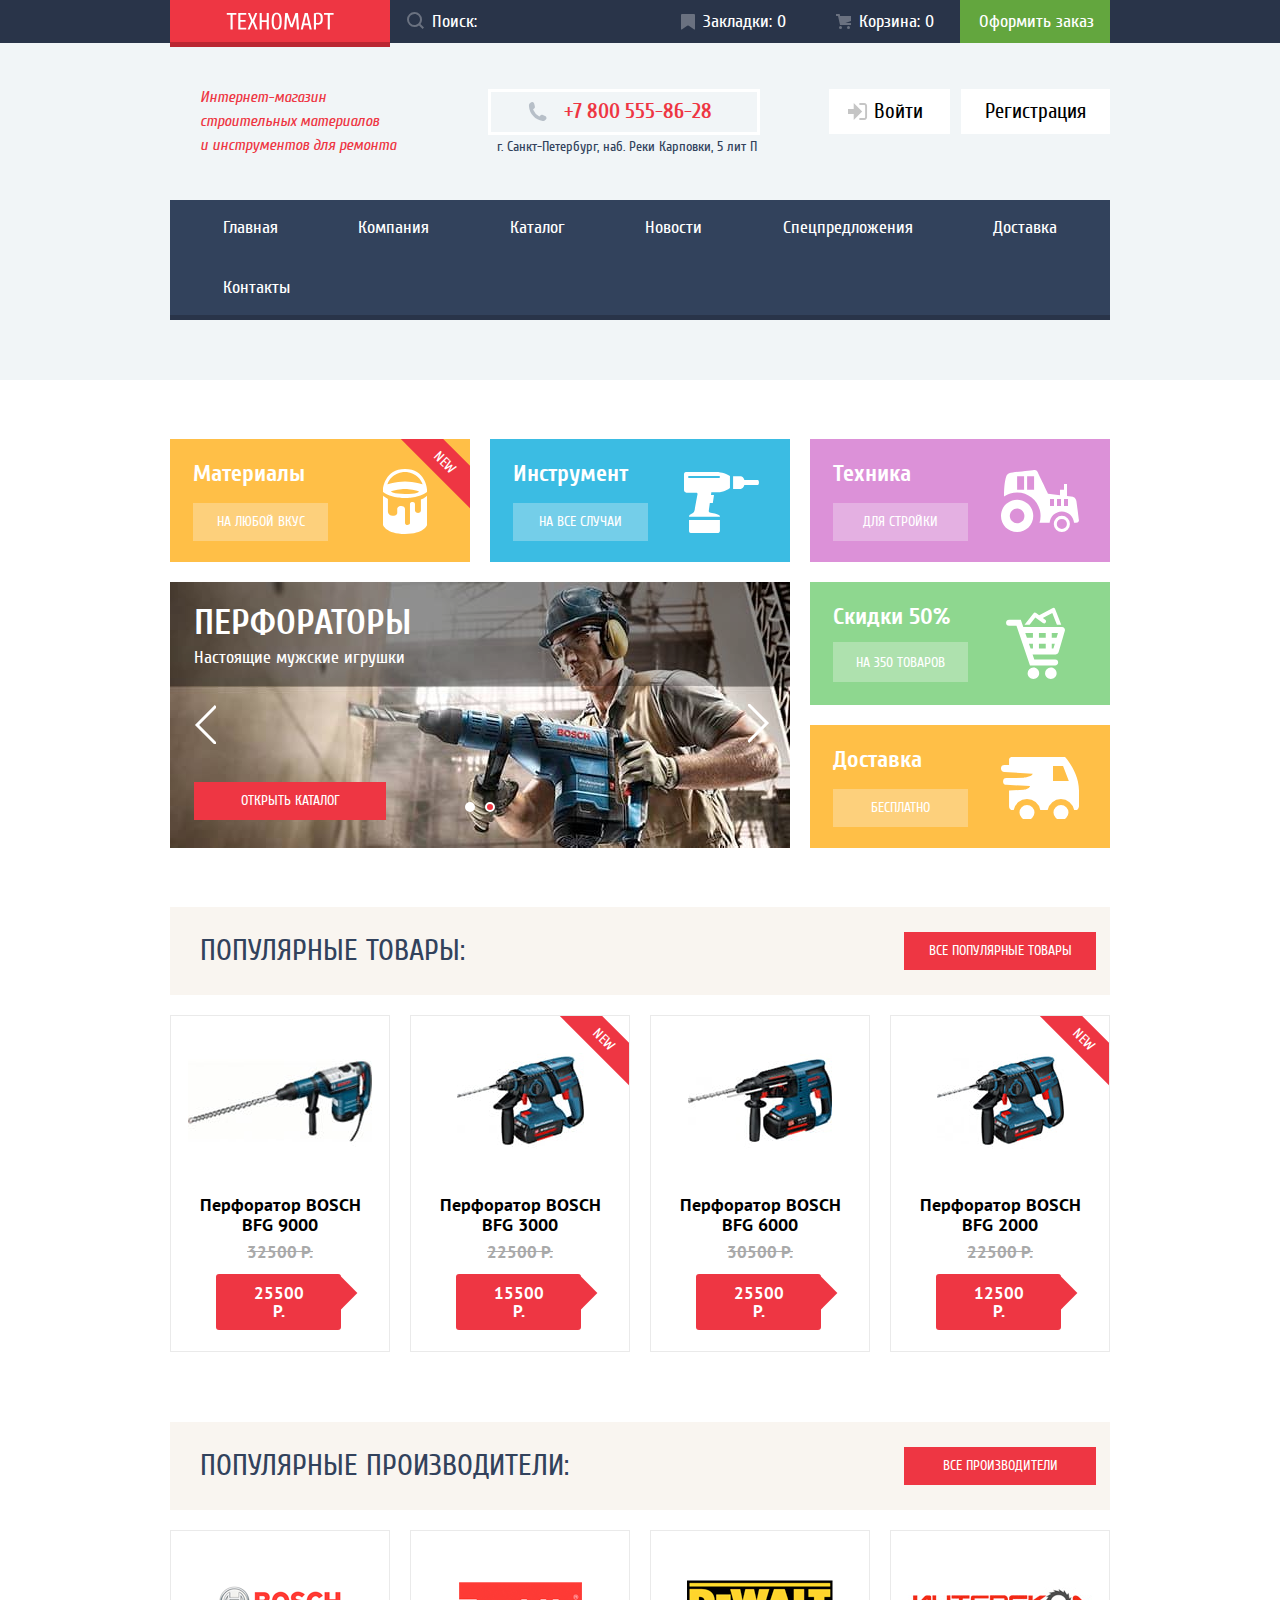
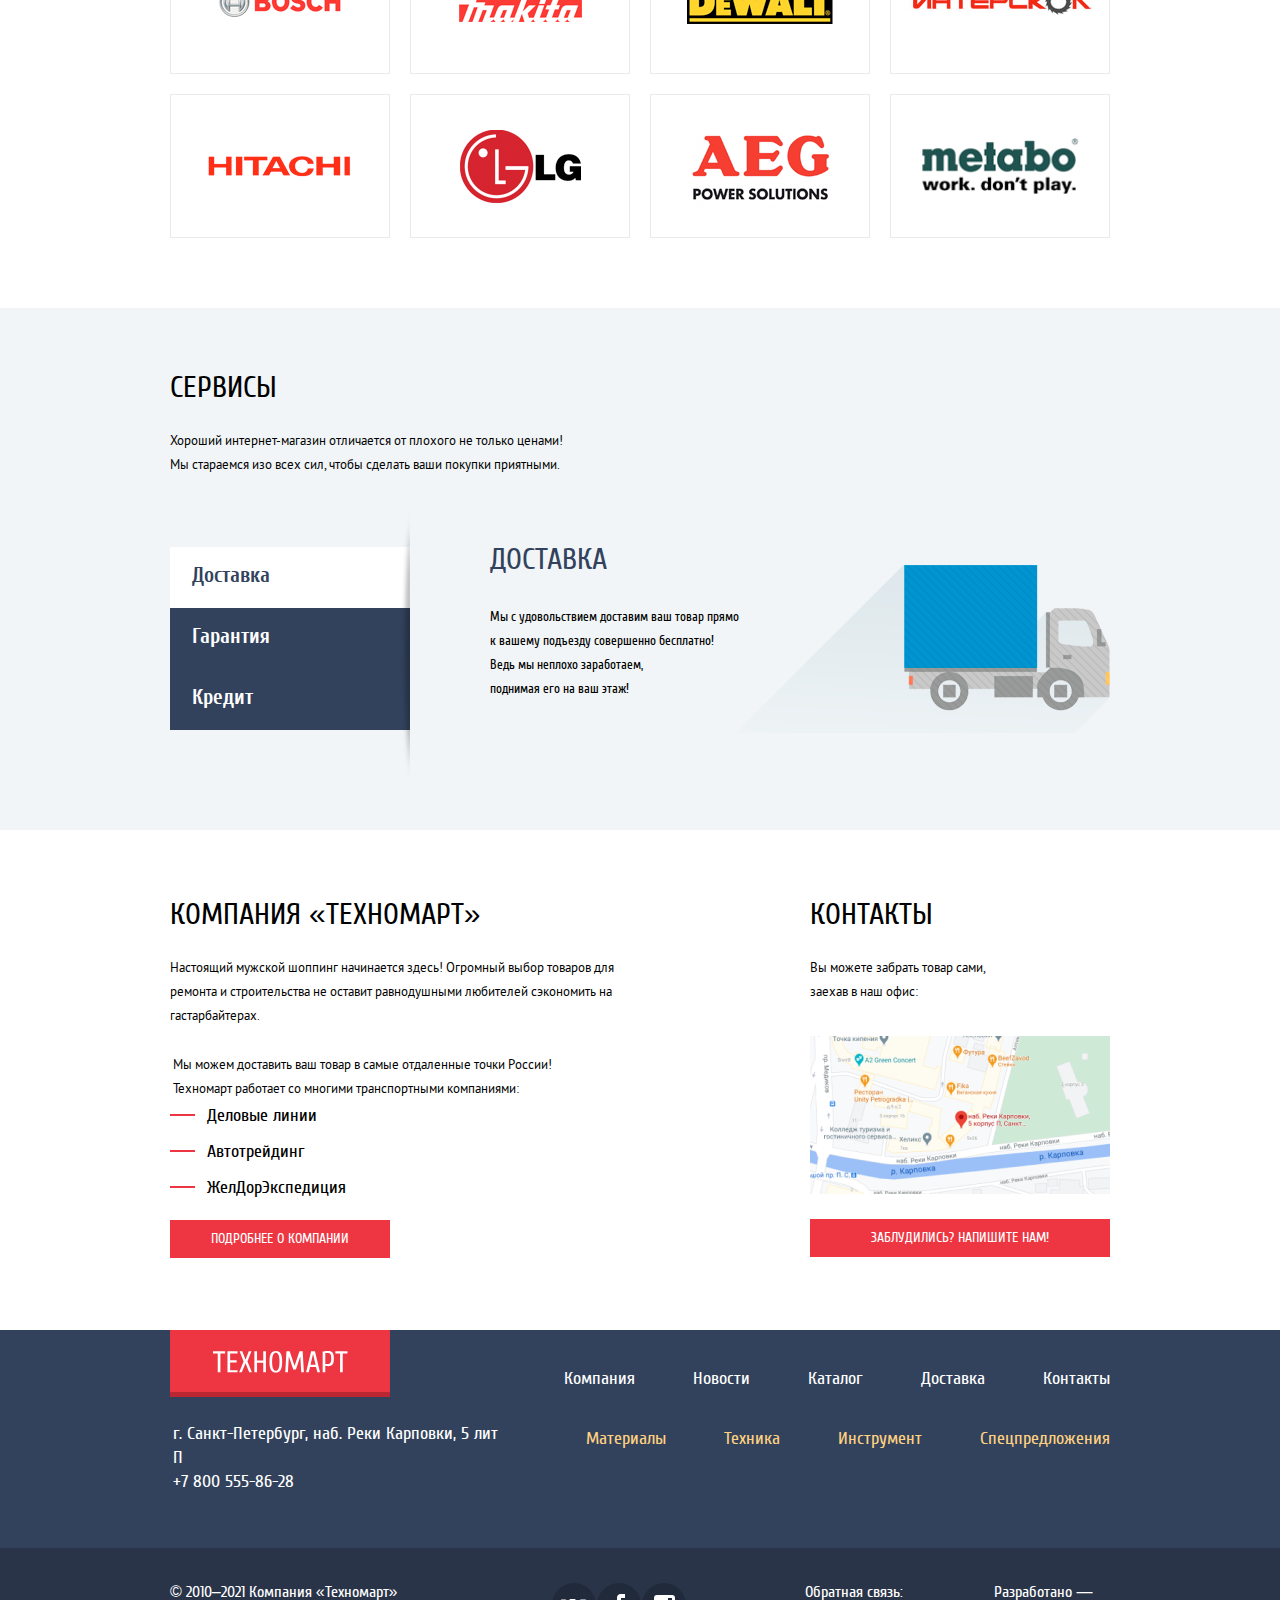
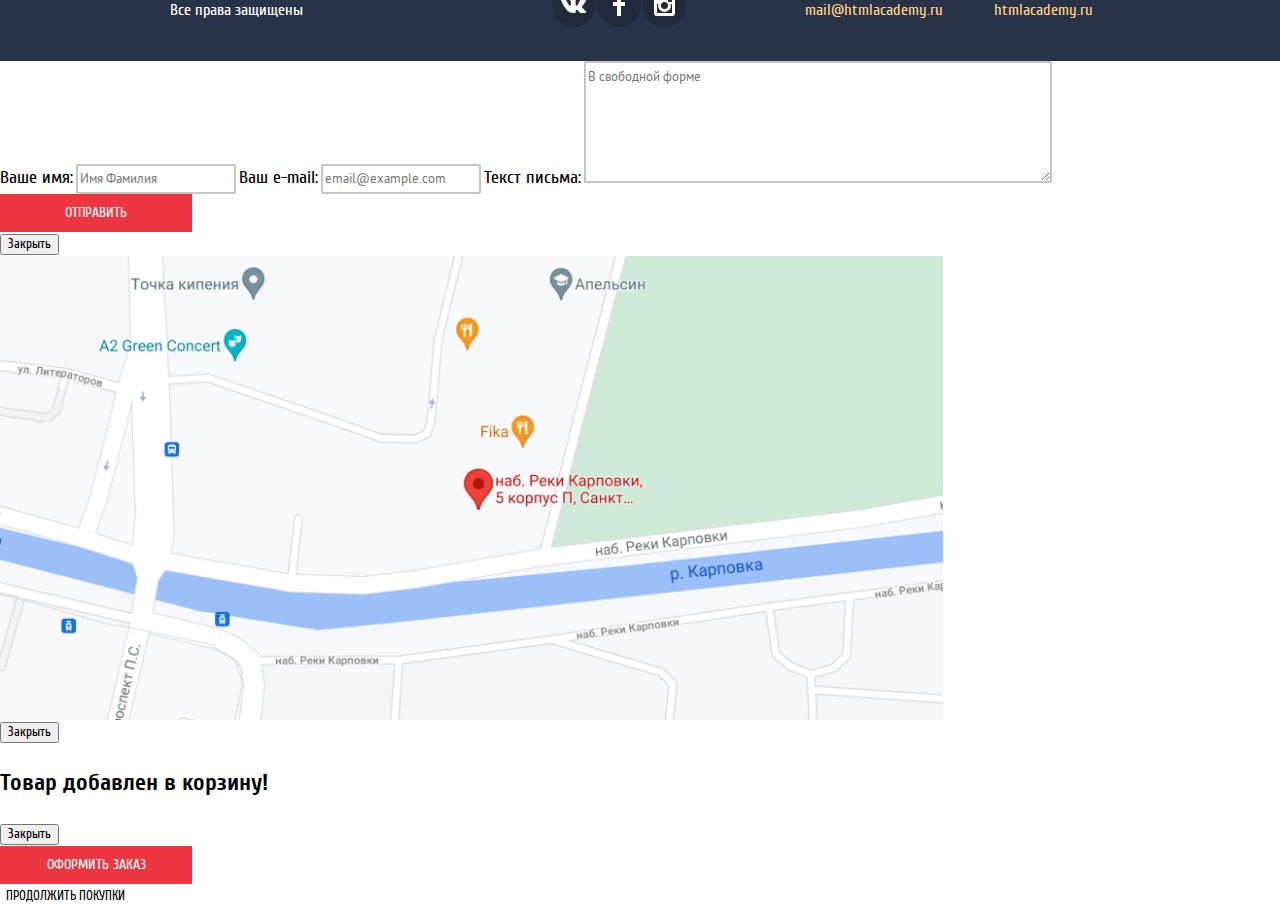
==== commit c1e5ae82: "Доработка багов и несоответствий макету" ====
--- a/index.html
+++ b/index.html
@@ -22,7 +22,7 @@
         </a>
         <form class="search" action="https://echo.academy.ru" method="get">
           <label class="visually-hidden" for="search-field">Поиск по сайту</label>
-          <input class="search-field" type="text" name="search-field" id="search-field" placeholder="Поиск:">
+          <input class="search-field" type="search" name="search-field" id="search-field" placeholder="Поиск:">
           <svg class="search-icon" width="17" height="17" fill="none" xmlns="http://www.w3.org/2000/svg">
             <path fill-rule="evenodd" clip-rule="evenodd" d="M13.458 12.044 17 15.586
             15.586 17l-3.542-3.542A7.465 7.465 0 0 1 7.5 15 7.5 7.5 0 1 1 15 7.5c0 1.643-.542
--- a/css/style.css
+++ b/css/style.css
@@ -64,6 +64,7 @@
   --bg-modals: #F4F4F4;
   --bg-catalog: #F7F3EC;
   --border-color: #EAEAEA;
+  --border-color-active: #8D1E26;
   --click-accent: #BA2732;
   --click-header: #161D29;
   --click-menu: #1D2739;
@@ -183,9 +184,9 @@
   box-shadow: 0 5px var(--click-accent);
 }
 
-.header-logo[href]:active,
-.footer-logo[href]:active {
+.logo[href]:active {
   background: var(--click-accent);
+  box-shadow: 0 5px var(--border-color-active);
 }
 
 .search {
@@ -201,7 +202,7 @@
 
 .search-field {
   display: block;
-  width: 228px;
+  width: 270px;
   height: 42px;
   margin: 0;
   padding: 0;
@@ -250,10 +251,11 @@
 }
 
 .user-link {
-  display: block;
+  display: flex;
   box-sizing: border-box;
+  align-items: center;
   width: 150px;
-  padding-top: 9px;
+  padding-top: 10px;
   padding-bottom: 9px;
   font-size: 18px;
   line-height: 24px;
@@ -261,37 +263,39 @@
 }
 
 .bookmark {
-  position: relative;
-  text-align: right;
-  padding-left: 23px;
+  justify-content: flex-end;
+  padding-left: 5px;
   padding-right: 24px;
 }
 
+.bookmark span {
+  margin-left: 5px;
+}
+
 .bookmark::before {
-  position: absolute;
   content: "";
-  top: 12px;
-  left: 20px;
   width: 14px;
   height: 16px;
+  margin-right: 8px;
   background-image: url("../img/icons/icon-bookmark.svg");
   opacity: 0.3;
 }
 
 .cart {
-  position: relative;
-  text-align: right;
   padding-left: 26px;
   padding-right: 23px;
 }
 
+.cart span {
+  margin-left: 5px;
+}
+
 .cart::before {
-  position: absolute;
   content: "";
-  top: 12px;
-  left: 25px;
   width: 15px;
   height: 15px;
+  margin-top: -1px;
+  margin-right: 8px;
   background: url("../img/icons/icon-cart.svg");
   opacity: 0.3;
 }
@@ -426,15 +430,22 @@
 }
 
 .user-id a:focus path,
-.user-id a:hover path {
+.user-id a:hover path,
+.user-profile:hover path,
+.user-profile:focus path,
+.log-out:hover path,
+.log-out:focus path {
   fill: var(--hover-icon);
 }
 
-.user-id a:active {
+.user-id a:active,
+.user-profile:active span {
   color: var(--click-user);
 }
 
-.user-id a:active path {
+.user-id a:active path,
+.user-profile:active path,
+.log-out:active path  {
   fill: var(--click-user);
 }
 
@@ -454,6 +465,7 @@
 
 .menu-list {
   display: flex;
+  flex-wrap: wrap;
   justify-content: space-between;
   padding: 0 25px;
   box-shadow: inset 0 -5px var(--bg-dark);
@@ -891,8 +903,8 @@
 
 .card-action-buttons {
   display: none;
-  margin-top: 38px;
-  margin-bottom: 52px;
+  margin-top: 39px;
+  margin-bottom: 54px;
   order: -1;
 }
 
@@ -1231,7 +1243,7 @@
 }
 
 .footer-top-text {
-  margin: 0 58px 0 3px;
+  margin: 0 0 0 3px;
   padding: 0;
   width: 333px;
   font-size: 18px;
@@ -1250,7 +1262,7 @@
   list-style: none;
   margin: 0;
   margin-top: 5px;
-  margin-left: 22px;
+  margin-left: 80px;
   padding: 0;
   font-size: 18px;
   line-height: 24px;
@@ -1480,11 +1492,6 @@
   color: var(--click-user);
 }
 
-.user-box a:focus,
-.user-box a:hover {
-  color: var(--text-black);
-}
-
 /* main-catalog */
 
 .catalog-wrapper {
@@ -1643,6 +1650,16 @@
   left: 168px;
 }
 
+.toggle:focus,
+.toggle:hover {
+  background: var(--hover-border);
+  box-shadow: 0 2px 0 0 var(--click-user);
+}
+
+.toggle:active {
+  border-color: var(--text-extra-light);
+}
+
 .price-controls {
   display: flex;
   justify-content: space-between;
@@ -1660,6 +1677,12 @@
   text-align: center;
 }
 
+input[type="number"]::-webkit-outer-spin-button,
+input[type="number"]::-webkit-inner-spin-button {
+  -webkit-appearance: none;
+  margin: 0;
+}
+
 .filter-price-min::placeholder,
 .filter-price-max::placeholder {
   font-family: "PT Sans", "Arial", sans-serif;
@@ -1674,15 +1697,24 @@
   outline: 1px solid var(--click-user);
 }
 
-.filter legend {
-  margin-bottom: 16px;
+.price-headline,
+.manufacturers-headline,
+.battery-headline {
   font-weight: bold;
   font-size: 17px;
   line-height: 30px;
 }
 
-.filter .filter-price-title {
+.price-headline {
   margin-bottom: 11px;
+}
+
+.manufacturers-headline {
+  margin-bottom: 16px;
+}
+
+.battery-headline {
+  margin-bottom: 24px;
 }
 
 .filter label {
@@ -1694,20 +1726,26 @@
 .battery-list {
   margin: 0;
   padding: 0;
-  padding-left: 35px;
+  list-style: none;
+}
+
+.manufacturers-list {
   padding-bottom: 9px;
-  list-style: none;
-}
-
-.manufacturers-list li,
+}
+
+.manufacturers-list li {
+  margin-bottom: 20px;
+}
+
 .battery-list li {
-  margin-bottom: 20px;
+  margin-bottom: 23px;
 }
 
 .manufacturers-list label,
 .battery-list label {
   display: block;
   position: relative;
+  padding-left: 35px;
   cursor: pointer;
 }
 
@@ -1716,25 +1754,26 @@
   position: absolute;
   content: "";
   top: -3px;
-  left: -35px;
-  width: 23px;
+  left: 0;
   height: 23px;
   background-color: var(--click-user);
 }
 
 .filter-checkbox+label::before {
+  width: 23px;
   -webkit-mask-image: url("../img/icons/checkbox-off.svg");
 }
 
 .filter-checkbox:checked+label::after {
+  width: 27px;
   -webkit-mask-image: url("../img/icons/checkbox-on.svg");
 }
 
 .filter-radio+label::before {
   position: absolute;
   content: "";
-  top: -5px;
-  left: -35px;
+  top: -3px;
+  left: 0;
   width: 17px;
   height: 17px;
   border: 4px solid var(--click-user);
@@ -1744,8 +1783,8 @@
 .filter-radio:checked+label::after {
   position: absolute;
   content: "";
-  top: 3px;
-  left: -27px;
+  top: 5px;
+  left: 8px;
   width: 9px;
   height: 9px;
   background-color: var(--click-user);
@@ -1789,14 +1828,24 @@
   box-sizing: border-box;
   width: 220px;
   padding: 10px;
+  cursor: pointer;
 }
 
 /* paggination */
 .pagination-list {
   display: flex;
+  flex-wrap: wrap;
   margin: 0;
   padding: 0;
   list-style: none;
+}
+
+.pagination-list li {
+  margin-right: 10px;
+}
+
+.pagination-list li:last-child {
+  margin-right: 0;
 }
 
 .show,
@@ -1813,10 +1862,9 @@
 
 .pagination-item {
   display: block;
-  margin-right: 10px;
   padding: 10px 15px;
   box-sizing: border-box;
-  width: 38px;
+  min-width: 38px;
   height: 38px;
 }
 
@@ -1926,7 +1974,7 @@
   gap: 18px 20px;
   margin: 0;
   padding: 0;
-  margin-bottom: 48px;
+  margin-bottom: 46px;
   list-style: none;
   font-family: "PT Sans", "Arial", sans-serif;
 }
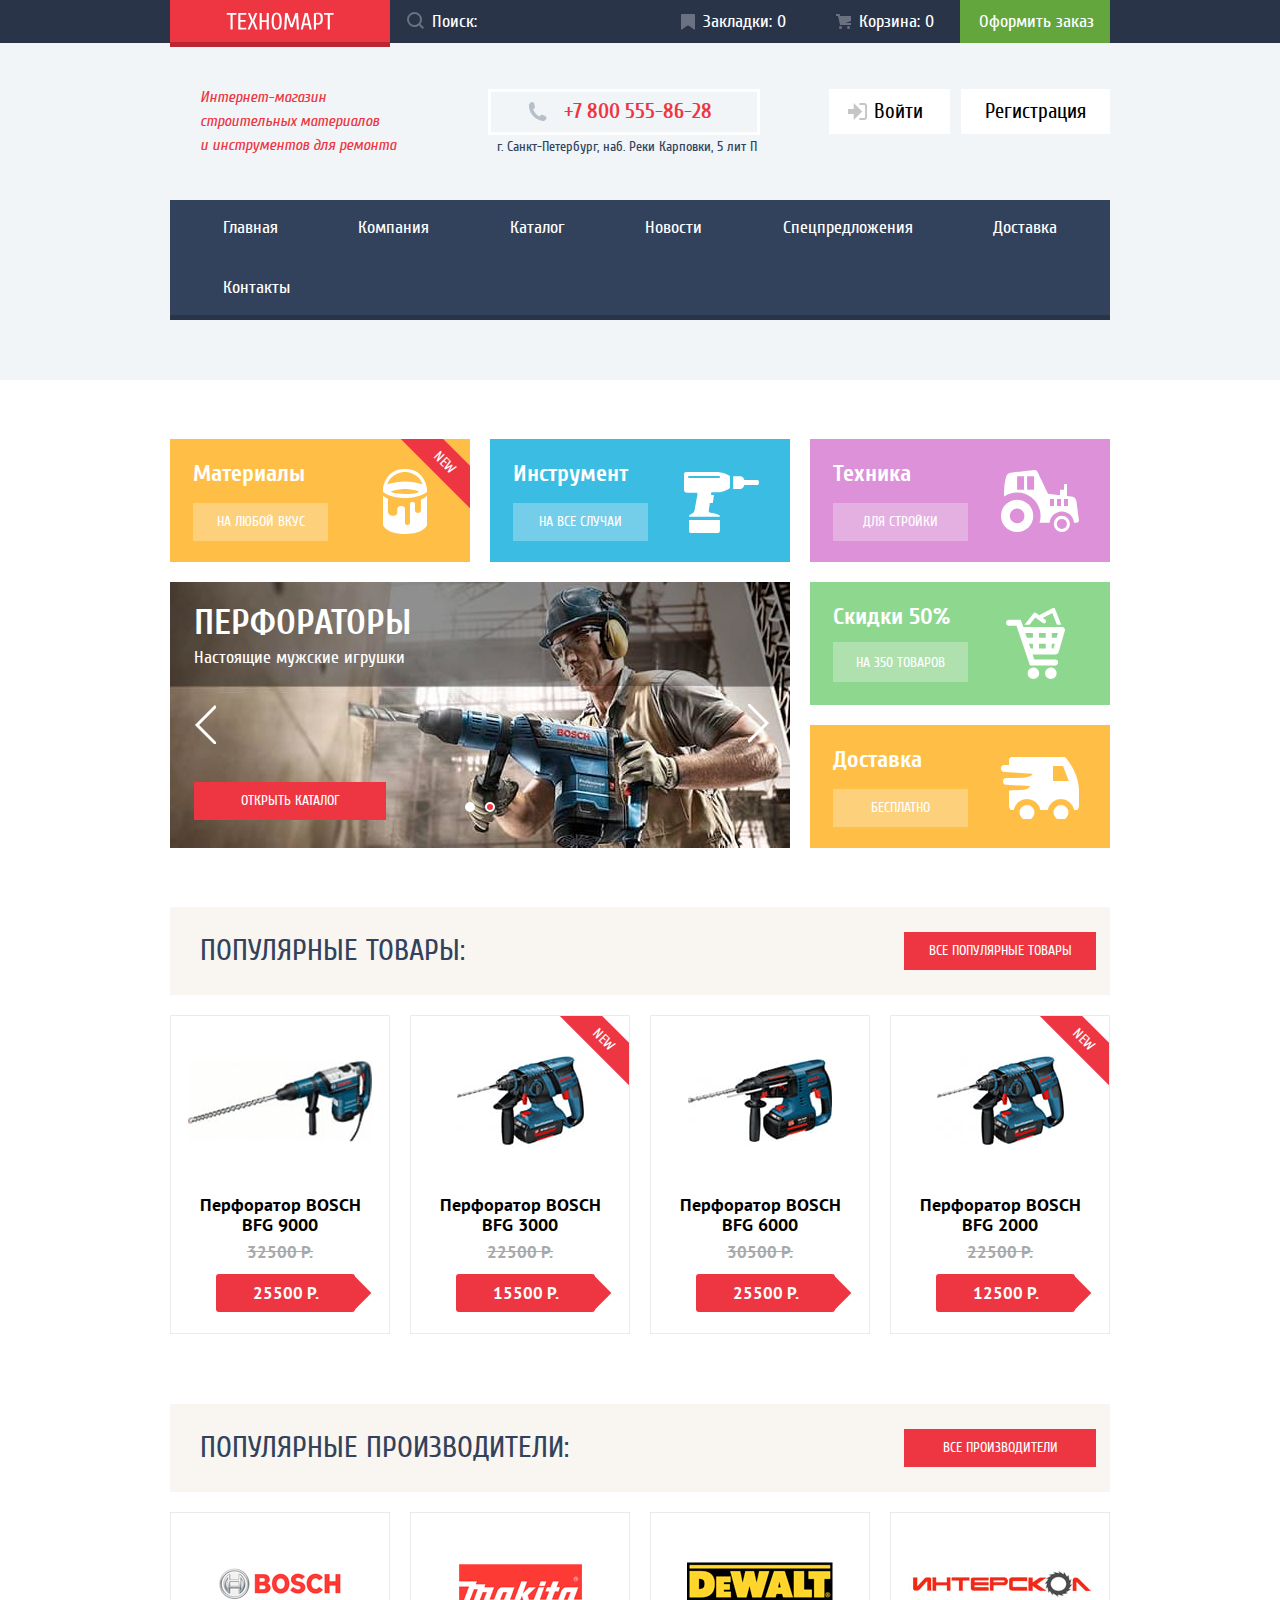
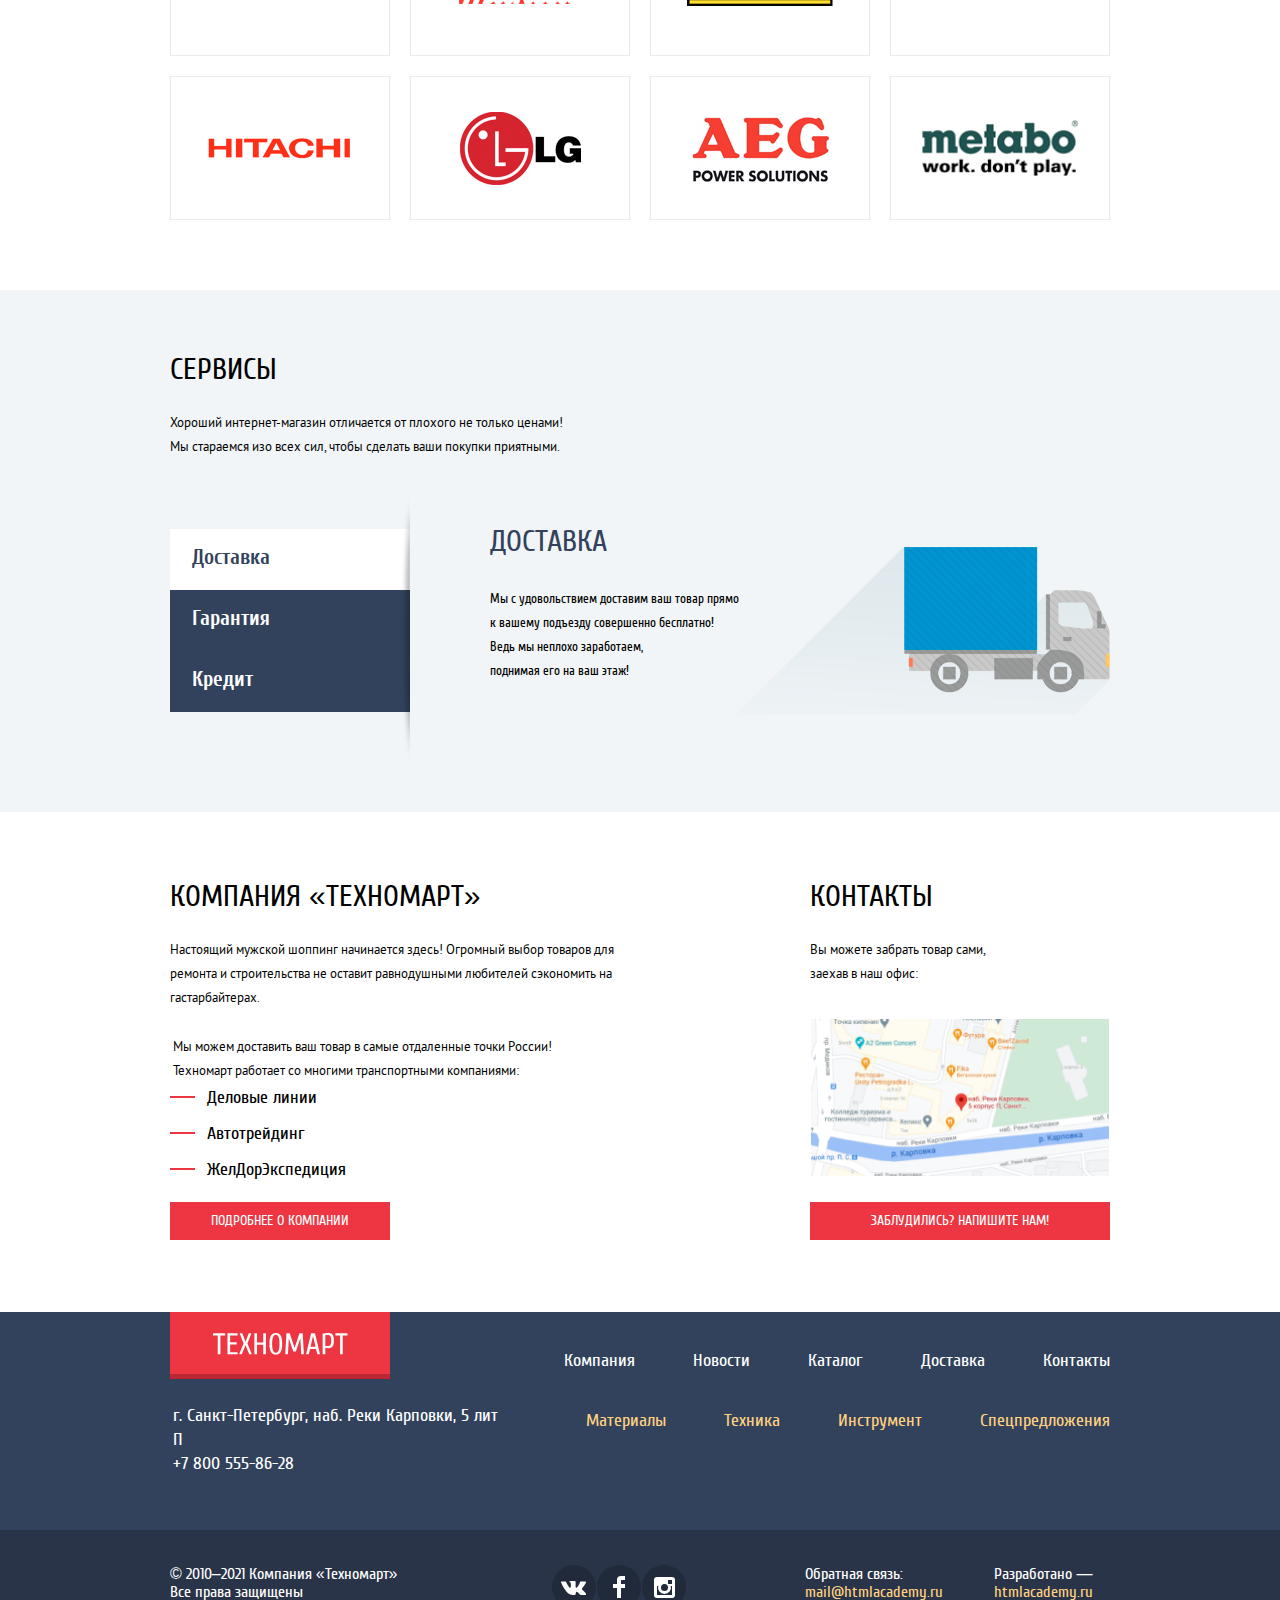
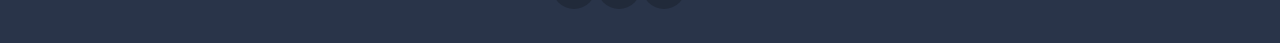
==== commit 20531328: "Оформление модальных окон" ====
--- a/index.html
+++ b/index.html
@@ -3,8 +3,8 @@
 
 <head>
   <meta charset="utf-8">
-  <link rel="stylesheet" href="css/normalize.css">
-  <link rel="stylesheet" href="css/style.css">
+  <link rel="stylesheet" href="css/normalize.min.css">
+  <link rel="stylesheet" href="css/style.min.css">
   <link rel="icon" href="favicon.ico">
   <link rel="icon" href="img/favicons/favicon.svg" type="image/svg+xml">
   <link rel="apple-touch-icon" href="img/favicons/180.png">
@@ -335,9 +335,9 @@
             <a class="footer-menu-item" href="#">Контакты</a>
           </li>
         </ul>
-        <p class="footer-top-text">г. Санкт-Петербург, наб. Реки Карповки, 5 лит П<br><a class="footer-tel"
-            href="tel:+78005558628">+7 800
-            555-86-28</a></p>
+        <p class="footer-top-text">г. Санкт-Петербург, наб. Реки Карповки, 5 лит П<br>
+          <a class="footer-tel" href="tel:+78005558628">+7 800 555-86-28</a>
+        </p>
         <ul class="sub-menu-list">
           <li>
             <a class="sub-menu-item" href="index.html">Материалы</a>
@@ -384,32 +384,48 @@
     </div>
   </footer>
 
-  <section class="modal modal-contact">
+  <section class="modal modal-contact hidden">
     <h2 class="visually-hidden">Напишите нам</h2>
     <form class="contact-form" action="https://echo.academy.ru" method="post">
-      <label for="contact-name">Ваше имя:</label>
-      <input type="text" name="name" id="contact-name" placeholder="Имя Фамилия">
-      <label for="contact-email">Ваш e-mail:</label>
-      <input type="text" name="email" id="contact-email" placeholder="email@example.com">
-      <label for="contact-comment">Текст письма:</label>
-      <textarea name="comment" id="contact-comment" placeholder="В свободной форме"></textarea>
-      <button class="button submit" type="submit">Отправить</button>
+      <div class="modal-contact-grid">
+        <p class="contact-name">
+          <label for="contact-name">Ваше имя:</label>
+          <input type="text" name="name" id="contact-name" placeholder="Имя Фамилия">
+        </p>
+        <p class="contact-email">
+          <label for="contact-email">Ваш e-mail:</label>
+          <input type="text" name="email" id="contact-email" placeholder="email@example.com">
+        </p>
+        <p class="contact-comment">
+          <label for="contact-comment">Текст письма:</label>
+          <textarea name="comment" id="contact-comment" placeholder="В свободной форме"></textarea>
+        </p>
+      </div>
+      <div class="modal-buttons">
+        <button class="button submit" type="submit">Отправить</button>
+      </div>
     </form>
-    <button class="button-close" type="button">Закрыть</button>
+    <button class="button-close" type="button" aria-label="Закрыть"></button>
   </section>
 
-  <section class="modal modal-map">
+  <section class="modal modal-map hidden">
     <h2 class="visually-hidden">Местоположение офиса</h2>
-    <img src="img/map-large.png" width="943" height="449" alt="Карта с местонахождением офиса.">
-    <button class="button-close" type="button">Закрыть</button>
+    <img class="hidden" src="img/map-large.png" width="943" height="449" alt="Карта с местонахождением офиса.">
+    <iframe src="https://www.google.com/maps/embed?pb=!1m18!1m12!1m3!1d998.411263332934!2d30.31631455822666!3d59.96826733786315!2m3!1f0!2f0!3f0!3m2!1i1024!2i768!4f13.1!3m3!1m2!1s0x4696315bc48a26c9%3A0x8a49e1486716f5b1!2z0L3QsNCxLiBQ0LXQutC4INCa0LDRgNC_0L7QstC60LgsIDXQnywg0KHQsNC90LrRgi3Qn9C10YLQtdGA0LHRg9GA0LMsIDE5NzAyMg!5e0!3m2!1sru!2sru!4v1639913745572!5m2!1sru!2sru" width="943" height="449" allowfullscreen=""
+      loading="lazy"></iframe>
+    <button class="button-close" type="button" aria-label="Закрыть"></button>
   </section>
 
-  <section class="modal modal-cart">
-    <h2 class="visually-hidden">Добавлено в корзину</h2>
-    <p>Товар добавлен в корзину!</p>
-    <button class="button-close" type="button">Закрыть</button>
-    <a class="button" href="#">Оформить заказ</a>
-    <button class="button-continue" type="button">Продолжить покупки</button>
+  <section class="modal modal-cart hidden">
+    <div class="modal-cart-top">
+      <h2 class="visually-hidden">Добавлено в корзину</h2>
+      <p>Товар добавлен в корзину!</p>
+      <button class="button-close" type="button" aria-label="Закрыть"></button>
+    </div>
+    <div class="modal-buttons">
+      <a class="button" href="#">Оформить заказ</a>
+      <button class="button-continue" type="button">Продолжить покупки</button>
+    </div>
   </section>
 </body>
 
--- a/css/style.min.css
+++ b/css/style.min.css
@@ -0,0 +1 @@
+@font-face{font-family:Cuprum;font-weight:400;font-style:normal;font-display:swap;src:url(../fonts/cuprum.woff2) format("woff2"),url(../fonts/cuprum.woff) format("woff")}@font-face{font-family:Cuprum;font-weight:700;font-style:normal;font-display:swap;src:url(../fonts/cuprumbold.woff2) format("woff2"),url(../fonts/cuprumbold.woff) format("woff")}@font-face{font-family:Cuprum;font-weight:400;font-style:italic;font-display:swap;src:url(../fonts/cuprumitalic.woff2) format("woff2"),url(../fonts/cuprumitalic.woff) format("woff")}@font-face{font-family:Cuprum;font-weight:700;font-style:italic;font-display:swap;src:url(../fonts/cuprumbolditalic.woff2) format("woff2"),url(../fonts/cuprumbolditalic.woff) format("woff")}@font-face{font-family:"PT Sans";font-weight:400;font-style:normal;font-display:swap;src:url(../fonts/ptsans.woff2) format("woff2"),url(../fonts/ptsans.woff) format("woff")}@font-face{font-family:"PT Sans";font-weight:700;font-style:normal;font-display:swap;src:url(../fonts/ptsansbold.woff2) format("woff2"),url(../fonts/ptsansbold.woff) format("woff")}:root{--accent-color:#EE3643;--bg-dark:#293449;--bg-light:#F1F5F7;--bg-extra-light:#F9F5F0;--bg-modals:#F1F1F1;--bg-catalog:#F7F3EC;--border-color:#EAEAEA;--border-color-active:#8D1E26;--click-accent:#BA2732;--click-header:#161D29;--click-menu:#1D2739;--click-order:#518534;--click-user:#C5C5C5;--click-user-30:rgba(197, 197, 197, 0.3);--hover-icon:#3D546F;--hover-accent:#CA2C37;--hover-order:#5FBB2D;--hover-border:#32425C;--hover-paggination:#B5B5B5;--order-color:#63A63E;--paggination-color:#E5E5E5;--range:#FFBF47;--range-tools:#3BBCE3;--range-machines:#DC91D8;--range-sale:#8ED78F;--shadow-order:#367315;--socials-color:#212A3A;--text-black:#000000;--text-black-15:rgba(0, 0, 0, 0.15);--text-black-10:rgba(0, 0, 0, 0.1);--text-black-25:rgba(0, 0, 0, 0.25);--text-dark:#32425C;--text-light:#FFD180;--text-extra-light:#A9A9A9;--text-extra-light-30:rgba(169, 169, 169, 0.3);--text-white:#FFFFFF;--text-white-50:rgba(250, 250, 250, 0.5);--text-white-30:rgba(250, 250, 250, 0.3);--toggle-color:#ABABAB;--toggle-color-30:rgba(171, 171, 171, 0.3)}.page{height:100%}.page-body{display:-ms-grid;display:grid;-ms-grid-rows:-webkit-min-content 1fr -webkit-min-content;-ms-grid-rows:min-content 1fr min-content;grid-template-rows:-webkit-min-content 1fr -webkit-min-content;grid-template-rows:min-content 1fr min-content;-ms-flex-line-pack:start;align-content:start;margin:0;padding:0;min-width:960px;min-height:100%;font-family:Cuprum,Tahoma,sans-serif;font-weight:400;font-size:13px;line-height:24px;color:var(--text-black);background:var(--text-white)}a{text-decoration:none}img{display:block;max-width:100%;height:auto}.visually-hidden{position:absolute;width:1px;height:1px;margin:-1px;border:0;padding:0;white-space:nowrap;-webkit-clip-path:inset(100%);clip-path:inset(100%);clip:rect(0 0 0 0);overflow:hidden}.container{width:940px;margin:0 auto;padding:0 10px}.hidden{display:none}.main-header{background:var(--bg-light);margin-bottom:59px}.header-top-wrapper{display:-webkit-box;display:-ms-flexbox;display:flex;-ms-flex-wrap:wrap;flex-wrap:wrap}.main-header-top{background:var(--bg-dark);margin-bottom:46px}.logo{display:block;-webkit-box-sizing:border-box;box-sizing:border-box;background:var(--accent-color)}.header-logo{width:220px;height:42px;padding:12px 56px;-webkit-box-shadow:0 5px var(--click-accent);box-shadow:0 5px var(--click-accent)}.logo[href]:active{background:var(--click-accent);-webkit-box-shadow:0 5px var(--border-color-active);box-shadow:0 5px var(--border-color-active)}.search{position:relative}.search-icon{position:absolute;top:12px;left:17px;opacity:.3}.search-field{display:block;width:270px;height:42px;margin:0;padding:0;padding-left:42px;font-size:18px;line-height:24px;color:var(--text-white);background:0 0;border:none}.search:hover .search-icon{opacity:1}.search:active .search-icon,.search:focus-within .search-icon{opacity:1}.search:active .search-icon path,.search:focus-within .search-icon path{fill:var(--accent-color)}.search-field::-webkit-input-placeholder{font-size:inherit;line-height:inherit;color:inherit}.search-field::-moz-placeholder{font-size:inherit;line-height:inherit;color:inherit}.search-field:-ms-input-placeholder{font-size:inherit;line-height:inherit;color:inherit}.search-field::-ms-input-placeholder{font-size:inherit;line-height:inherit;color:inherit}.search-field::placeholder{font-size:inherit;line-height:inherit;color:inherit}.search-field:focus{outline:0;color:var(--text-black);background:var(--text-white)}.search-field::-moz-placeholder{opacity:1}.search-field:-moz-placeholder{opacity:1}.user-link{display:-webkit-box;display:-ms-flexbox;display:flex;-webkit-box-sizing:border-box;box-sizing:border-box;-webkit-box-align:center;-ms-flex-align:center;align-items:center;width:150px;padding-top:10px;padding-bottom:9px;font-size:18px;line-height:24px;color:var(--text-white)}.bookmark{-webkit-box-pack:end;-ms-flex-pack:end;justify-content:flex-end;padding-left:5px;padding-right:24px}.bookmark span{margin-left:5px}.bookmark::before{content:"";width:14px;height:16px;margin-right:8px;background-image:url(../img/icons/icon-bookmark.svg);opacity:.3}.cart{padding-left:26px;padding-right:23px}.cart span{margin-left:5px}.cart::before{content:"";width:15px;height:15px;margin-top:-1px;margin-right:8px;background:url(../img/icons/icon-cart.svg);opacity:.3}.bookmark:focus::before,.bookmark:hover::before,.cart:focus::before,.cart:hover::before{opacity:1}.order{padding-left:19px;padding-right:16px}.bookmark:active,.cart:active{opacity:.5;background:var(--click-header)}.order{background:var(--order-color)}.order:focus,.order:hover{background:var(--hover-order)}.order:active{color:var(--text-white-50);background:var(--order-color)}.main-header-middle{display:-webkit-box;display:-ms-flexbox;display:flex;margin-bottom:41px}.description{margin:0;margin-top:-4px;padding-left:30px;font-style:italic;font-size:16px;line-height:24px;color:var(--accent-color)}.header-contacts{margin-left:92px;margin-right:auto;text-align:center}.header-phone{display:-webkit-box;display:-ms-flexbox;display:flex;-webkit-box-align:center;-ms-flex-align:center;align-items:center;margin:0;padding:4px 45px 6px 37px;font-weight:700;font-size:21px;line-height:30px;color:var(--accent-color);border:3px solid var(--text-white)}.header-phone:focus,.header-phone:hover{color:var(--socials-color)}.header-phone:active{color:var(--click-user)}.header-phone::before{content:"";margin-right:17px;width:19px;height:19px;background:url(../img/icons/icon-phone.svg)}.header-contacts p{margin:0;margin-left:5px;font-style:normal;font-size:14px;line-height:24px;color:var(--text-dark)}.user-id{display:-webkit-box;display:-ms-flexbox;display:flex;-webkit-box-pack:justify;-ms-flex-pack:justify;justify-content:space-between;width:281px;height:45px}.user-id-login{display:-webkit-box;display:-ms-flexbox;display:flex;-webkit-box-align:center;-ms-flex-align:center;align-items:center;width:75px;padding:12px 27px 12px 19px;font-size:21px;line-height:21px;color:var(--text-black);background:var(--text-white)}.user-id-login svg{margin-right:6px;width:20px;height:17px}.user-id-signup{display:block;padding:12px 24px;font-size:21px;line-height:21px;color:var(--text-black);background:var(--text-white)}.user-id a:focus,.user-id a:hover{color:var(--accent-color)}.log-out:focus path,.log-out:hover path,.user-id a:focus path,.user-id a:hover path,.user-profile:focus path,.user-profile:hover path{fill:var(--hover-icon)}.user-id a:active,.user-profile:active span{color:var(--click-user)}.log-out:active path,.user-id a:active path,.user-profile:active path{fill:var(--click-user)}.header-navigation{margin-bottom:60px}.menu-list{list-style:none;margin:0;padding:0;font-size:18px;line-height:24px;color:var(--text-white);background:var(--text-dark)}.menu-list{display:-webkit-box;display:-ms-flexbox;display:flex;-ms-flex-wrap:wrap;flex-wrap:wrap;-webkit-box-pack:justify;-ms-flex-pack:justify;justify-content:space-between;padding:0 25px;-webkit-box-shadow:inset 0 -5px var(--bg-dark);box-shadow:inset 0 -5px var(--bg-dark)}.menu-item{display:block;padding:16px 28px 20px;color:var(--text-white)}.menu-item[href]:focus,.menu-item[href]:hover{background:var(--bg-dark)}.menu-item[href]:active{opacity:.5}.range{display:-ms-grid;display:grid;-ms-grid-columns:1fr 20px 1fr 20px 1fr;grid-template-columns:1fr 1fr 1fr;gap:20px;margin-bottom:59px}.range-item{padding:20px 31px 0 23px;width:246px;height:103px}.range-item h3{margin:0;margin-bottom:14px;font-size:24px;line-height:30px;color:var(--text-white)}.range-item a{display:block;width:135px;margin:0;padding:10px;-webkit-box-sizing:border-box;box-sizing:border-box;font-size:14px;line-height:18px;text-transform:uppercase;text-align:center;color:var(--text-white);background:var(--text-white-30)}.materials{background:var(--range)}.materials::after{position:absolute;content:"";top:30px;right:43px;width:44px;height:65px;background:url(../img/icons/bucket.svg) no-repeat}.new{position:relative;overflow:hidden}.new-sign{display:block;position:absolute;top:8px;right:-35px;width:100px;padding:7px 10px 5px;font-family:Cuprum,Tahoma,sans-serif;font-weight:400;font-size:14px;line-height:18px;text-align:center;text-transform:uppercase;color:var(--text-white);background:var(--accent-color);border:none;-webkit-transform:rotate(45deg);-ms-transform:rotate(45deg);transform:rotate(45deg)}.tools{position:relative;background:var(--range-tools)}.tools::after{position:absolute;content:"";top:33px;right:31px;width:75px;height:61px;background:url(../img/icons/drill.svg) no-repeat}.tech{position:relative;background:var(--range-machines)}.tech::after{position:absolute;content:"";top:31px;right:31px;width:78px;height:62px;background:url(../img/icons/tractor.svg) no-repeat}.sale{position:relative;-ms-grid-column:3;-ms-grid-column-span:1;grid-column:3/4;-ms-grid-row:2;-ms-grid-row-span:1;grid-row:2/3;background:var(--range-sale)}.sale h3{margin-bottom:10px}.sale a{padding-top:12px}.sale::after{position:absolute;content:"";top:25px;right:45px;width:59px;height:72px;background:url(../img/icons/shopping-trolley.svg) no-repeat}.free-delivery{position:relative;-ms-grid-column:3;-ms-grid-column-span:1;grid-column:3/4;-ms-grid-row:3;-ms-grid-row-span:1;grid-row:3/4;background:var(--range)}.free-delivery a{padding-left:10px;padding-right:10px}.free-delivery::after{position:absolute;content:"";top:32px;right:31px;width:78px;height:62px;background:url(../img/icons/truck.svg) no-repeat}.range-item a:focus,.range-item a:hover{background:var(--click-user-30)}.range-item a:active{background:var(--text-extra-light-30)}.gallery{position:relative;-ms-grid-column:1;-ms-grid-column-span:2;grid-column:1/3;-ms-grid-row:2;-ms-grid-row-span:2;grid-row:2/4}.gallery ul{list-style:none;margin:0;padding:0}.gallery-slider{-webkit-box-sizing:border-box;box-sizing:border-box;width:620px;height:266px}.gallery-slider-title{margin:0;padding:0;padding:23px 10px 5px 24px;font-size:36px;line-height:36px;font-weight:700;text-transform:uppercase;color:var(--text-white);background:var(--text-black-25)}.gallery p{margin:0;margin-bottom:96px;padding:0;padding:0 10px 16px 24px;font-size:18px;line-height:24px;font-weight:400;color:var(--text-white);background:var(--text-black-25)}.gallery .button{margin-left:24px}.perforators{background:var(--click-user) url(../img/perforator.jpg) no-repeat}.drills{background:var(--click-user) url(../img/drill.jpg) no-repeat}.gallery-arrow{position:absolute;content:"";width:22px;height:40px;cursor:pointer;border:none}.gallery-arrow-back{top:122px;left:24px;background:url(../img/icons/icon-arrow.svg)}.gallery-arrow-next{top:122px;right:20px;-webkit-transform:rotate(180deg);-ms-transform:rotate(180deg);transform:rotate(180deg);background:url(../img/icons/icon-arrow.svg)}.gallery-button-dots{display:-webkit-box;display:-ms-flexbox;display:flex;position:absolute;bottom:36px;left:295px}.gallery-button-dot{content:"";width:10px;height:10px;margin:0;margin-right:10px;padding:0;border-radius:50%;background:var(--text-white);border:2px solid var(--text-white);cursor:pointer}.gallery-button-dot:last-child{margin:0}.button-dot-current{background:var(--accent-color)}.button{display:block;-webkit-box-sizing:border-box;box-sizing:border-box;width:192px;padding:10px;font-size:14px;line-height:18px;text-align:center;text-transform:uppercase;color:var(--text-white);background:var(--accent-color);border:none}.button:focus,.button:hover{background:var(--hover-accent)}.button:active{background:var(--click-accent)}.popular{margin-bottom:70px}.title-wrapper{display:-webkit-box;display:-ms-flexbox;display:flex;-webkit-box-pack:justify;-ms-flex-pack:justify;justify-content:space-between;background:var(--bg-extra-light);margin-bottom:20px;padding:25px 14px 25px 30px}.highlight-headline{margin:0;margin-right:10px;-ms-flex-item-align:center;-ms-grid-row-align:center;align-self:center;font-size:30px;line-height:30px;font-weight:400;text-transform:uppercase;color:var(--text-dark)}.popular .button{-ms-flex-item-align:center;-ms-grid-row-align:center;align-self:center}.popular-goods-list{display:-ms-grid;display:grid;-ms-grid-columns:1fr 20px 1fr 20px 1fr 20px 1fr;grid-template-columns:repeat(4,1fr);gap:20px;list-style:none;margin:0;padding:0;font-family:"PT Sans",Arial,sans-serif}.good-item{display:-webkit-box;display:-ms-flexbox;display:flex;-webkit-box-orient:vertical;-webkit-box-direction:normal;-ms-flex-direction:column;flex-direction:column;-webkit-box-pack:start;-ms-flex-pack:start;justify-content:flex-start;border:1px solid var(--border-color)}.product-image{display:-webkit-box;display:-ms-flexbox;display:flex;-webkit-box-orient:vertical;-webkit-box-direction:normal;-ms-flex-direction:column;flex-direction:column;-webkit-box-pack:center;-ms-flex-pack:center;justify-content:center;margin-bottom:9px;height:170px;-webkit-box-ordinal-group:0;-ms-flex-order:-1;order:-1}.product-image img{margin:auto;object-fit:contain}.good-item h3{margin:0 17px 8px;padding:0;text-align:center;font-weight:700;font-size:18px;line-height:20px;color:var(--text-black)}.good-item s{margin:0 auto 13px;font-weight:700;font-size:17px;line-height:18px;text-align:center;color:var(--text-extra-light)}.current-price{display:block;position:relative;-webkit-box-sizing:border-box;box-sizing:border-box;min-width:125px;margin:auto 34px 21px 45px;padding:10px;font-weight:700;font-size:17px;line-height:18px;text-align:center;color:var(--text-white);background:var(--accent-color);border-radius:3px}.current-price::after{position:absolute;content:"";top:6px;right:-11px;width:26px;height:26px;-webkit-transform:rotate(45deg);-ms-transform:rotate(45deg);transform:rotate(45deg);background:var(--accent-color)}.brand-item:focus,.brand-item:hover,.good-item:focus,.good-item:hover{-webkit-box-shadow:0 4px 20px var(--text-black-15);box-shadow:0 4px 20px var(--text-black-15)}.good-item:focus .product-image,.good-item:hover .product-image{display:none}.good-item:focus .card-action-buttons,.good-item:hover .card-action-buttons{display:block}.card-action-buttons{display:none;margin-top:39px;margin-bottom:54px;-webkit-box-ordinal-group:0;-ms-flex-order:-1;order:-1}.buy{display:-webkit-box;display:-ms-flexbox;display:flex;-webkit-box-sizing:border-box;box-sizing:border-box;width:135px;height:38px;padding:10px 12px 10px 25px;margin:0 auto 10px;font-family:Cuprum,Tahoma,sans-serif;font-size:14px;line-height:18px;text-transform:uppercase;text-align:center;color:var(--text-white);background:var(--order-color);-webkit-box-shadow:inset 0 -2px 0 0 var(--shadow-order);box-shadow:inset 0 -2px 0 0 var(--shadow-order);border-radius:2px}.buy::before{content:"";width:15px;height:15px;margin-right:8px;background:url(../img/icons/icon-cart.svg) no-repeat;opacity:.3}.buy:focus,.buy:hover{background:var(--hover-order)}.buy:active{background:var(--click-order)}.add-mark{display:block;-webkit-box-sizing:border-box;box-sizing:border-box;width:135px;height:38px;margin:0 auto;padding:8px 27px;font-family:Cuprum,Tahoma,sans-serif;font-size:14px;line-height:18px;text-align:center;text-transform:uppercase;color:var(--text-dark);border:3px solid var(--order-color);border-radius:2px}.add-mark:focus,.add-mark:hover{border:3px solid var(--text-dark)}.add-mark:active{border:3px solid var(--text-dark);opacity:.5}.brands{margin-bottom:70px}.brands .button{-ms-flex-item-align:center;-ms-grid-row-align:center;align-self:center}.brands-list{margin:0;padding:0;display:-ms-grid;display:grid;-ms-grid-columns:1fr 20px 1fr 20px 1fr 20px 1fr;grid-template-columns:repeat(4,1fr);gap:20px;list-style:none}.brand-item{display:-webkit-box;display:-ms-flexbox;display:flex;width:218px;height:142px;-webkit-box-pack:center;-ms-flex-pack:center;justify-content:center;-webkit-box-align:center;-ms-flex-align:center;align-items:center;border:1px solid var(--border-color)}.brand-item img{object-fit:contain}.brand-item:active{opacity:.15}.features{margin-bottom:70px;padding-top:65px;background:var(--bg-light)}.headline{margin:0;margin-bottom:26px;font-size:30px;line-height:30px;font-weight:400;text-transform:uppercase}.feature-slide h3{margin:0;margin-bottom:30px;font-size:30px;line-height:30px;font-weight:400;text-transform:uppercase;color:var(--text-dark)}.features-text{margin:0;padding:0;margin-bottom:30px;font-family:"PT Sans",Arial,sans-serif;font-size:13px;line-height:24px}.feature-slide p{margin:0;padding:0;margin-bottom:25px}.features-wrapper{padding:0;padding-bottom:60px;display:-ms-grid;display:grid;-ms-grid-columns:240px 1fr;grid-template-columns:240px 1fr}.features-slider-buttons{position:relative;padding:40px 0}.features-slider-buttons::after{position:absolute;content:"";width:10px;height:279px;top:0;left:230px;background:url(../img/border-line.png) no-repeat}.feature-button{-webkit-box-sizing:border-box;box-sizing:border-box;width:240px;height:61px;padding:13px 22px 20px 22px;font-weight:700;font-size:21px;line-height:30px;text-align:left;color:var(--text-white);background:var(--text-dark);border:none}.feature-button:focus,.feature-button:hover{background:var(--bg-dark)}.feature-button-active{color:var(--text-dark);background:var(--text-white)}.feature-button-active:focus,.feature-button-active:hover{color:var(--text-dark);background:var(--text-white)}.features-slider-list{margin:0;margin-left:80px;padding:0;padding-top:38px;list-style:none}.feature-slide{min-height:188px}.delivery{background:url(../img/service-delivery.png) no-repeat right 20px}.guarantee{background:url(../img/service-guarantee.png) no-repeat right 20px}.credit{background:url(../img/service-credit.png) no-repeat 155px 0}.index-columns{display:-webkit-box;display:-ms-flexbox;display:flex;-webkit-box-pack:justify;-ms-flex-pack:justify;justify-content:space-between;margin-bottom:72px}.about-us{width:460px}.about-us p{margin:0;margin-bottom:25px;font-family:"PT Sans",Arial,sans-serif;font-size:13px;line-height:24px}.about-us p:last-of-type{margin:3px}.trans-list{margin:0;margin-bottom:20px;padding:0;padding-left:37px;list-style:none;font-size:18px;line-height:24px}.trans-item{position:relative;margin-bottom:12px}.trans-item::before{position:absolute;content:"";width:25px;height:2px;left:-37px;top:10px;background:var(--accent-color)}.about-us .button{width:220px}.contacts{width:300px}.contacts p{margin:0;margin-bottom:32px;font-family:"PT Sans",Arial,sans-serif;font-size:13px;line-height:24px}.contacts-mini-map{display:block;border:1px solid transparent;margin-bottom:25px}.contacts-mini-map:hover{border:1px solid var(--accent-color)}.contacts .button{width:300px}.main-footer{background:var(--text-dark)}.main-footer-top{display:-ms-grid;display:grid;-ms-grid-columns:-webkit-min-content 1fr;-ms-grid-columns:min-content 1fr;grid-template-columns:-webkit-min-content 1fr;grid-template-columns:min-content 1fr;margin-bottom:54px}.footer-logo{-webkit-box-sizing:border-box;box-sizing:border-box;width:220px;height:62px;margin-bottom:30px;padding:20px 42px;-webkit-box-shadow:0 5px var(--click-accent);box-shadow:0 5px var(--click-accent)}.footer-menu-list{display:-webkit-box;display:-ms-flexbox;display:flex;-ms-flex-wrap:wrap;flex-wrap:wrap;-webkit-box-pack:end;-ms-flex-pack:end;justify-content:flex-end;list-style:none;margin:0;margin-top:37px;padding:0;font-size:18px;line-height:24px;color:var(--text-white);background:var(--text-dark)}.footer-menu-list li{margin-right:58px}.footer-menu-list li:last-child{margin-right:0}.footer-menu-item{display:block;color:var(--text-white)}.footer-top-text{margin:0 0 0 3px;padding:0;width:333px;font-size:18px;line-height:24px;color:var(--text-white)}.footer-tel{color:inherit}.sub-menu-list{display:-webkit-box;display:-ms-flexbox;display:flex;-ms-flex-wrap:wrap;flex-wrap:wrap;-webkit-box-pack:justify;-ms-flex-pack:justify;justify-content:space-between;list-style:none;margin:0;margin-top:5px;margin-left:80px;padding:0;font-size:18px;line-height:24px;color:var(--text-white);background:var(--text-dark)}.copyright,.sub-menu-item{color:var(--text-light)}.copyright:focus,.copyright:hover,.footer-menu-item[href]:focus,.footer-menu-item[href]:hover,.footer-tel:focus,.footer-tel:hover,.sub-menu-item:focus,.sub-menu-item:hover{-webkit-text-decoration-line:underline;text-decoration-line:underline}.footer-menu-item[href]:active,.sub-menu-item:active{text-decoration:none;opacity:.5}.main-footer-bottom{background:var(--bg-dark)}.footer-bottom-wrapper{display:-webkit-box;display:-ms-flexbox;display:flex;padding:35px 140px 34px}.footer-text{margin:0;padding:0;font-size:16px;line-height:18px;color:var(--text-white)}.socials-list{display:-webkit-box;display:-ms-flexbox;display:flex;-webkit-box-pack:justify;-ms-flex-pack:justify;justify-content:space-between;list-style:none;margin:0;margin-left:155px;margin-right:118px;padding:0}.social-item{display:block;width:44px;height:44px;margin-right:1px;border-radius:50%}.social-vk{background:url(../img/icons/icon-vk.svg) center no-repeat,var(--socials-color)}.social-fb{background:url(../img/icons/icon-fb.svg) center no-repeat,var(--socials-color)}.social-inst{background:url(../img/icons/icon-insta.svg) center no-repeat,var(--socials-color)}.social-fb:active,.social-fb:focus,.social-fb:hover,.social-inst:active,.social-inst:focus,.social-inst:hover,.social-vk:active,.social-vk:focus,.social-vk:hover{background-color:var(--accent-color)}.footer-feedback{display:block;margin-right:51px}.copyright:active{color:var(--accent-color);text-decoration:none}.modal{position:fixed;-webkit-box-sizing:border-box;box-sizing:border-box;margin:auto;background:linear-gradient(to top,var(--bg-modals) 112px,var(--text-white) 112px);border-top:7px solid var(--accent-color);-webkit-box-shadow:0 4px 20px var(--text-black-15);box-shadow:0 4px 20px var(--text-black-15)}.button-close{position:absolute;width:21px;height:21px;top:11px;right:10px;background:url(../img/icons/icon-close.svg) center no-repeat;border:none;cursor:pointer}.modal-contact{top:100px;left:0;right:0;bottom:auto;width:620px}.modal-contact-grid{display:-ms-grid;display:grid;width:460px;-ms-grid-columns:1fr 20px 1fr;grid-template-columns:1fr 1fr;-ms-grid-rows:-webkit-min-content 13px 1fr;-ms-grid-rows:min-content 13px 1fr;grid-template-rows:-webkit-min-content 1fr;grid-template-rows:min-content 1fr;margin:39px 80px 0;gap:13px 20px}.modal-contact-grid>:nth-child(1){-ms-grid-row:1;-ms-grid-column:1}.modal-contact-grid>:nth-child(2){-ms-grid-row:1;-ms-grid-column:3}.modal-contact-grid>:nth-child(3){-ms-grid-row:3;-ms-grid-column:1}.modal-contact-grid>:nth-child(4){-ms-grid-row:3;-ms-grid-column:3}.contact-form p{margin:0;padding:0}.contact-name{-ms-grid-column:1;-ms-grid-column-span:1;grid-column:1/2;-ms-grid-row:1;-ms-grid-row-span:1;grid-row:1/2}.contact-email{-ms-grid-column:2;-ms-grid-column-span:1;grid-column:2/3;-ms-grid-row:1;-ms-grid-row-span:1;grid-row:1/2}.contact-comment{-ms-grid-column:1;-ms-grid-column-span:2;grid-column:1/3;-ms-grid-row:2;-ms-grid-row-span:1;grid-row:2/3}.contact-form label{list-style:none;font-size:18px;line-height:24px}.contact-form input[placeholder],.contact-form textarea{padding:7px 8px 7px 12px;font-family:"PT Sans",Arial,sans-serif;font-size:13px;line-height:24px;color:var(--text-extra-light)}.contact-form input{width:204px;padding:0;margin:0;border:2px solid var(--click-user);border-radius:2px}.contact-form textarea{width:452px;min-height:114px;margin-bottom:37px;border:2px solid var(--click-user);border-radius:2px}.submit{width:460px}.contact-form input:focus,.contact-form textarea:focus{outline:0;border:2px solid var(--text-extra-light)}.modal-map{top:100px;left:0;right:0;bottom:auto;width:943px}.modal-map iframe{border:none}.modal-cart{top:100px;left:0;right:0;bottom:auto;width:620px}.modal-cart-top{position:relative;font-weight:700;font-size:24px;line-height:30px;text-align:center;padding-top:73px}.modal-cart p{position:relative;margin:0;padding:0 0 60px}.modal-cart p::before{position:absolute;content:"";width:66px;height:66px;top:-18px;left:82px;background:url(../img/icons/icon-mark.svg) center no-repeat}.modal-buttons{display:-webkit-box;display:-ms-flexbox;display:flex;-webkit-box-pack:center;-ms-flex-pack:center;justify-content:center;margin:0;padding:37px 10px}.button-continue{display:block;-webkit-box-sizing:border-box;box-sizing:border-box;width:192px;margin-left:10px;padding:10px;font-size:14px;line-height:18px;text-align:center;text-transform:uppercase;background:var(--text-white);border:none}.button-continue:focus,.button-continue:hover{color:var(--accent-color)}.button-continue:active{color:var(--text-extra-light)}.catalog-page header{margin-bottom:21px}.full-cart{background:var(--accent-color)}.added-bookmark{background:var(--click-accent)}.user-box{width:299px}.user-profile-wrapper{display:-webkit-box;display:-ms-flexbox;display:flex;-webkit-box-pack:justify;-ms-flex-pack:justify;justify-content:space-between;-webkit-box-align:center;-ms-flex-align:center;align-items:center;padding:11px 17px 12px 15px;font-size:21px;line-height:21px;background:var(--text-white)}.user-profile span{margin-left:15px;color:var(--text-black)}.additional-links{display:-webkit-box;display:-ms-flexbox;display:flex;-webkit-box-pack:center;-ms-flex-pack:center;justify-content:center;margin:0;padding:0;list-style:none}.additional-links a{display:block;margin-top:5px;font-style:normal;font-size:16px;line-height:18px;color:var(--text-dark)}.additional-links-order{position:relative;margin-right:30px}.additional-links-order::after{position:absolute;content:"";top:7px;right:-15px;width:5px;height:5px;border-radius:50%;background:var(--hover-border)}.additional-links a:focus,.additional-links a:hover{color:var(--accent-color)}.additional-links a:active{color:var(--click-user)}.catalog-wrapper{display:-ms-grid;display:grid;-ms-grid-columns:220px 20px 1fr;grid-template-columns:220px 1fr;gap:20px;margin-bottom:59px}.breadcrumps{display:-webkit-box;display:-ms-flexbox;display:flex;-ms-flex-wrap:wrap;flex-wrap:wrap;-webkit-box-align:center;-ms-flex-align:center;align-items:center;grid-column:1/-1;margin:0;padding:0;list-style:none}.breadcrumps-item{display:block;font-family:"PT Sans",Arial,sans-serif;font-size:13px;line-height:18px;text-transform:uppercase;color:var(--text-black)}.breadcrumps-item:not(.breadcrumps-item-main){position:relative;padding-left:42px}.breadcrumps-item-main{width:14px;height:12px;background:url(../img/icons/icon-home.svg) center no-repeat}.breadcrumps-item:not(.breadcrumps-item-main)::before{position:absolute;content:"";width:8px;height:12px;top:3px;left:17px;background:url(../img/icons/icon-right-small.svg) center no-repeat}.breadcrumps-item:focus,.breadcrumps-item:hover{-webkit-text-decoration-line:underline;text-decoration-line:underline}.breadcrumps-item:active{color:var(--accent-color);text-decoration:none}.breadcrumps-item-current:active,.breadcrumps-item-current:focus,.breadcrumps-item-current:hover{color:var(--text-black);text-decoration:none}.page-title{grid-column:1/-1;margin:0;padding:30px;font-style:normal;font-weight:400;font-size:30px;line-height:30px;text-transform:uppercase;color:var(--text-dark);background:var(--bg-light)}.filters{-ms-grid-row:3;-ms-grid-row-span:1;grid-row:3/4;font-family:"PT Sans",Arial,sans-serif;text-transform:uppercase}.sub-title{margin:0;margin-bottom:14px;padding:10px 18px;font-weight:400;font-size:13px;line-height:18px;background:var(--bg-catalog)}.filter-item{margin:0;margin-bottom:15px;padding:0;border:none;border-bottom:1px solid var(--text-black-10)}.filter-item:nth-child(3){border:none}.range-filter{width:220px}.range-panel{position:relative;height:41px;border-radius:3px;margin-bottom:9px;padding-top:39px;padding-left:20px;padding-right:20px;background:var(--bg-catalog)}.range-panel .scale{height:2px;background:var(--click-user)}.range-panel .bar{width:84%;height:2px;background:var(--order-color)}.range-panel .toggle{position:absolute;top:30px;left:0;width:4px;height:4px;background:var(--toggle-color);border:8px solid var(--text-white);border-radius:50%;-webkit-box-shadow:0 2px 0 0 var(--toggle-color-30);box-shadow:0 2px 0 0 var(--toggle-color-30)}.range-panel .toggle-min{left:18px}.range-panel .toggle-max{left:168px}.toggle:focus,.toggle:hover{background:var(--hover-border);-webkit-box-shadow:0 2px 0 0 var(--click-user);box-shadow:0 2px 0 0 var(--click-user)}.toggle:active{border-color:var(--text-extra-light)}.price-controls{display:-webkit-box;display:-ms-flexbox;display:flex;-webkit-box-pack:justify;-ms-flex-pack:justify;justify-content:space-between;-webkit-box-align:center;-ms-flex-align:center;align-items:center;margin-bottom:23px}.filter-price-max,.filter-price-min{width:95px;height:38px;background:var(--bg-catalog);border:none;border-radius:3px;text-align:center}input[type=number]::-webkit-inner-spin-button,input[type=number]::-webkit-outer-spin-button{-webkit-appearance:none;margin:0}.filter-price-max::-webkit-input-placeholder,.filter-price-min::-webkit-input-placeholder{font-family:"PT Sans",Arial,sans-serif;font-size:17px;line-height:18px;text-align:center;color:var(--text-black)}.filter-price-max::-moz-placeholder,.filter-price-min::-moz-placeholder{font-family:"PT Sans",Arial,sans-serif;font-size:17px;line-height:18px;text-align:center;color:var(--text-black)}.filter-price-max:-ms-input-placeholder,.filter-price-min:-ms-input-placeholder{font-family:"PT Sans",Arial,sans-serif;font-size:17px;line-height:18px;text-align:center;color:var(--text-black)}.filter-price-max::-ms-input-placeholder,.filter-price-min::-ms-input-placeholder{font-family:"PT Sans",Arial,sans-serif;font-size:17px;line-height:18px;text-align:center;color:var(--text-black)}.filter-price-max::placeholder,.filter-price-min::placeholder{font-family:"PT Sans",Arial,sans-serif;font-size:17px;line-height:18px;text-align:center;color:var(--text-black)}.filter-price-max:focus,.filter-price-min:focus{outline:1px solid var(--click-user)}.battery-headline,.manufacturers-headline,.price-headline{font-weight:700;font-size:17px;line-height:30px}.price-headline{margin-bottom:11px}.manufacturers-headline{margin-bottom:16px}.battery-headline{margin-bottom:24px}.filter label{font-size:15px;line-height:19px}.battery-list,.manufacturers-list{margin:0;padding:0;list-style:none}.manufacturers-list{padding-bottom:9px}.manufacturers-list li{margin-bottom:20px}.battery-list li{margin-bottom:23px}.battery-list label,.manufacturers-list label{display:block;position:relative;padding-left:35px;cursor:pointer}.filter-checkbox+label::before,.filter-checkbox:checked+label::after{position:absolute;content:"";top:-3px;left:0;height:23px;background-color:var(--click-user)}.filter-checkbox+label::before{width:23px;-webkit-mask-image:url(../img/icons/checkbox-off.svg)}.filter-checkbox:checked+label::after{width:27px;-webkit-mask-image:url(../img/icons/checkbox-on.svg)}.filter-radio+label::before{position:absolute;content:"";top:-3px;left:0;width:17px;height:17px;border:4px solid var(--click-user);border-radius:50%}.filter-radio:checked+label::after{position:absolute;content:"";top:5px;left:8px;width:9px;height:9px;background-color:var(--click-user);border-radius:50%}.filter-checkbox:checked+label::before{display:none}.filter-checkbox:checked:hover+label::after,.filter-checkbox:hover+label::before{background-color:var(--toggle-color)}.filter-checkbox:disabled+label,.filter-checkbox:disabled+label::after,.filter-checkbox:disabled+label::before{opacity:.4;cursor:default}.filter-radio:hover+label::before{border-color:var(--toggle-color)}.filter-radio:checked:hover+label::after{background-color:var(--toggle-color)}.filter-radio:disabled+label,.filter-radio:disabled+label::after,.filter-radio:disabled+label::before{opacity:.4;cursor:default}.show{-webkit-box-sizing:border-box;box-sizing:border-box;width:220px;padding:10px;cursor:pointer}.pagination-list{display:-webkit-box;display:-ms-flexbox;display:flex;-ms-flex-wrap:wrap;flex-wrap:wrap;margin:0;padding:0;list-style:none}.pagination-list li{margin-right:10px}.pagination-list li:last-child{margin-right:0}.pagination-item,.show{font-family:"PT Sans",Arial,sans-serif;font-size:13px;line-height:18px;text-transform:uppercase;text-align:center;color:var(--text-black);background:0 0;border:1px solid var(--paggination-color)}.pagination-item{display:block;padding:10px 15px;-webkit-box-sizing:border-box;box-sizing:border-box;min-width:38px;height:38px}.pagination-item-next{width:140px}.pagination-item[href]:focus,.pagination-item[href]:hover,.show:focus,.show:hover{border:1px solid var(--click-user)}.pagination-item[href]:active,.show:active{border:1px solid var(--accent-color)}.pagination-item-current{color:var(--text-white);background:var(--accent-color);border:1px solid var(--accent-color)}.sorting{display:-webkit-box;display:-ms-flexbox;display:flex;-ms-flex-wrap:wrap;flex-wrap:wrap;-webkit-box-pack:justify;-ms-flex-pack:justify;justify-content:space-between;-webkit-box-align:center;-ms-flex-align:center;align-items:center;margin:0;margin-bottom:26px;padding:10px 14px 10px 19px;font-family:"PT Sans",Arial,sans-serif;font-weight:400;font-size:13px;line-height:18px;text-transform:uppercase;background:var(--bg-catalog)}.sorting h3{margin:0;margin-right:140px;font-family:"PT Sans",Arial,sans-serif;font-weight:400;font-size:13px;line-height:18px;text-transform:uppercase}.sorting-list{display:-webkit-box;display:-ms-flexbox;display:flex;-ms-flex-wrap:wrap;flex-wrap:wrap;-webkit-box-pack:justify;-ms-flex-pack:justify;justify-content:space-between;margin:0;padding:0;width:354px;list-style:none}.sorting-item{color:var(--text-black);opacity:.3;border-bottom:1px dotted var(--accent-color)}.sorting-range-list{display:-webkit-box;display:-ms-flexbox;display:flex;-webkit-box-pack:justify;-ms-flex-pack:justify;justify-content:space-between;-webkit-box-align:center;-ms-flex-align:center;align-items:center;width:43px;margin:0;margin-left:46px;padding:0;list-style:none}.sorting-item:focus,.sorting-item:hover{opacity:1;border-bottom:2px solid var(--accent-color)}.sorting-active{color:var(--accent-color);opacity:1;border:none}.sorting-range-item path:focus,.sorting-range-item path:hover{fill:var(--text-black)}.sorting-range-active path{fill:var(--accent-color)}.goods-list{display:-ms-grid;display:grid;-ms-grid-columns:1fr 20px 1fr 20px 1fr;grid-template-columns:repeat(3,1fr);gap:18px 20px;margin:0;padding:0;margin-bottom:46px;list-style:none;font-family:"PT Sans",Arial,sans-serif}.note{padding-top:64px;padding-bottom:68px;background:var(--bg-light)}.note p{margin:0;margin-top:25px;font-family:"PT Sans",Arial,sans-serif;font-size:13px;line-height:24px}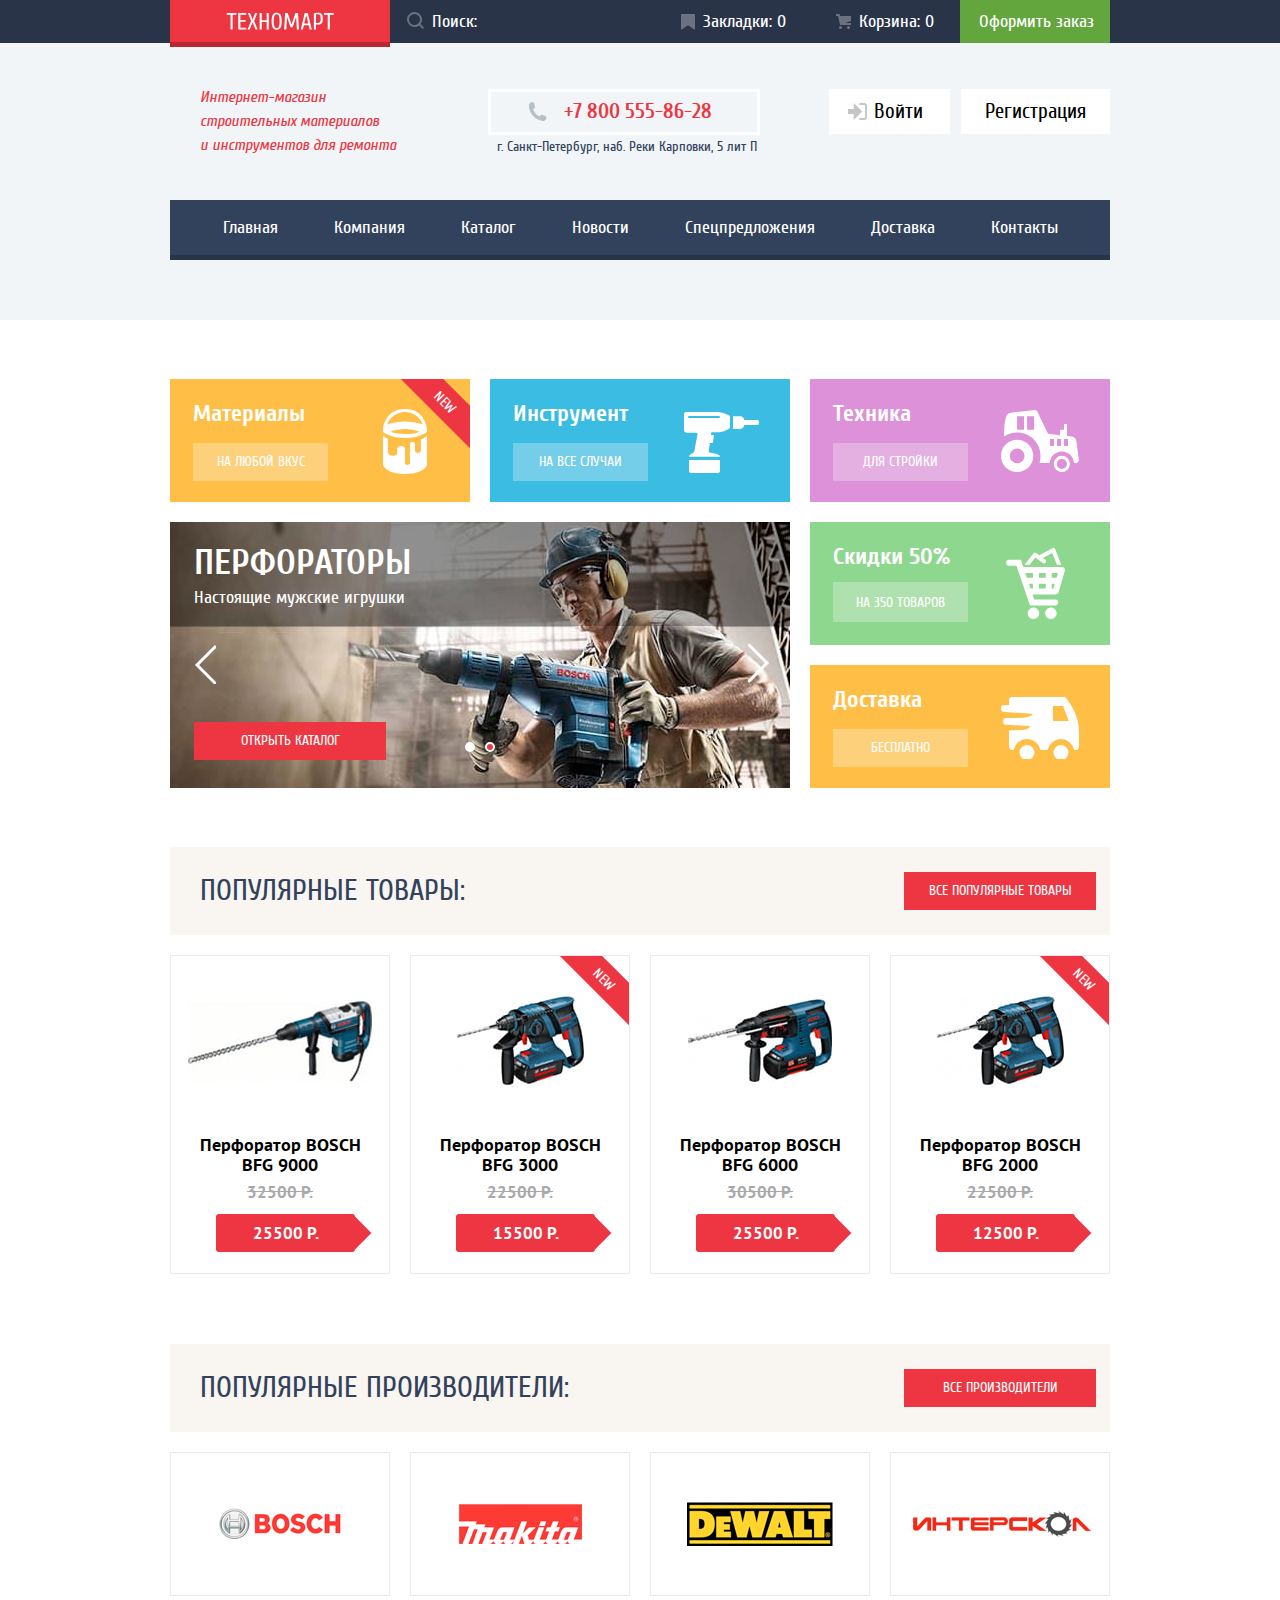
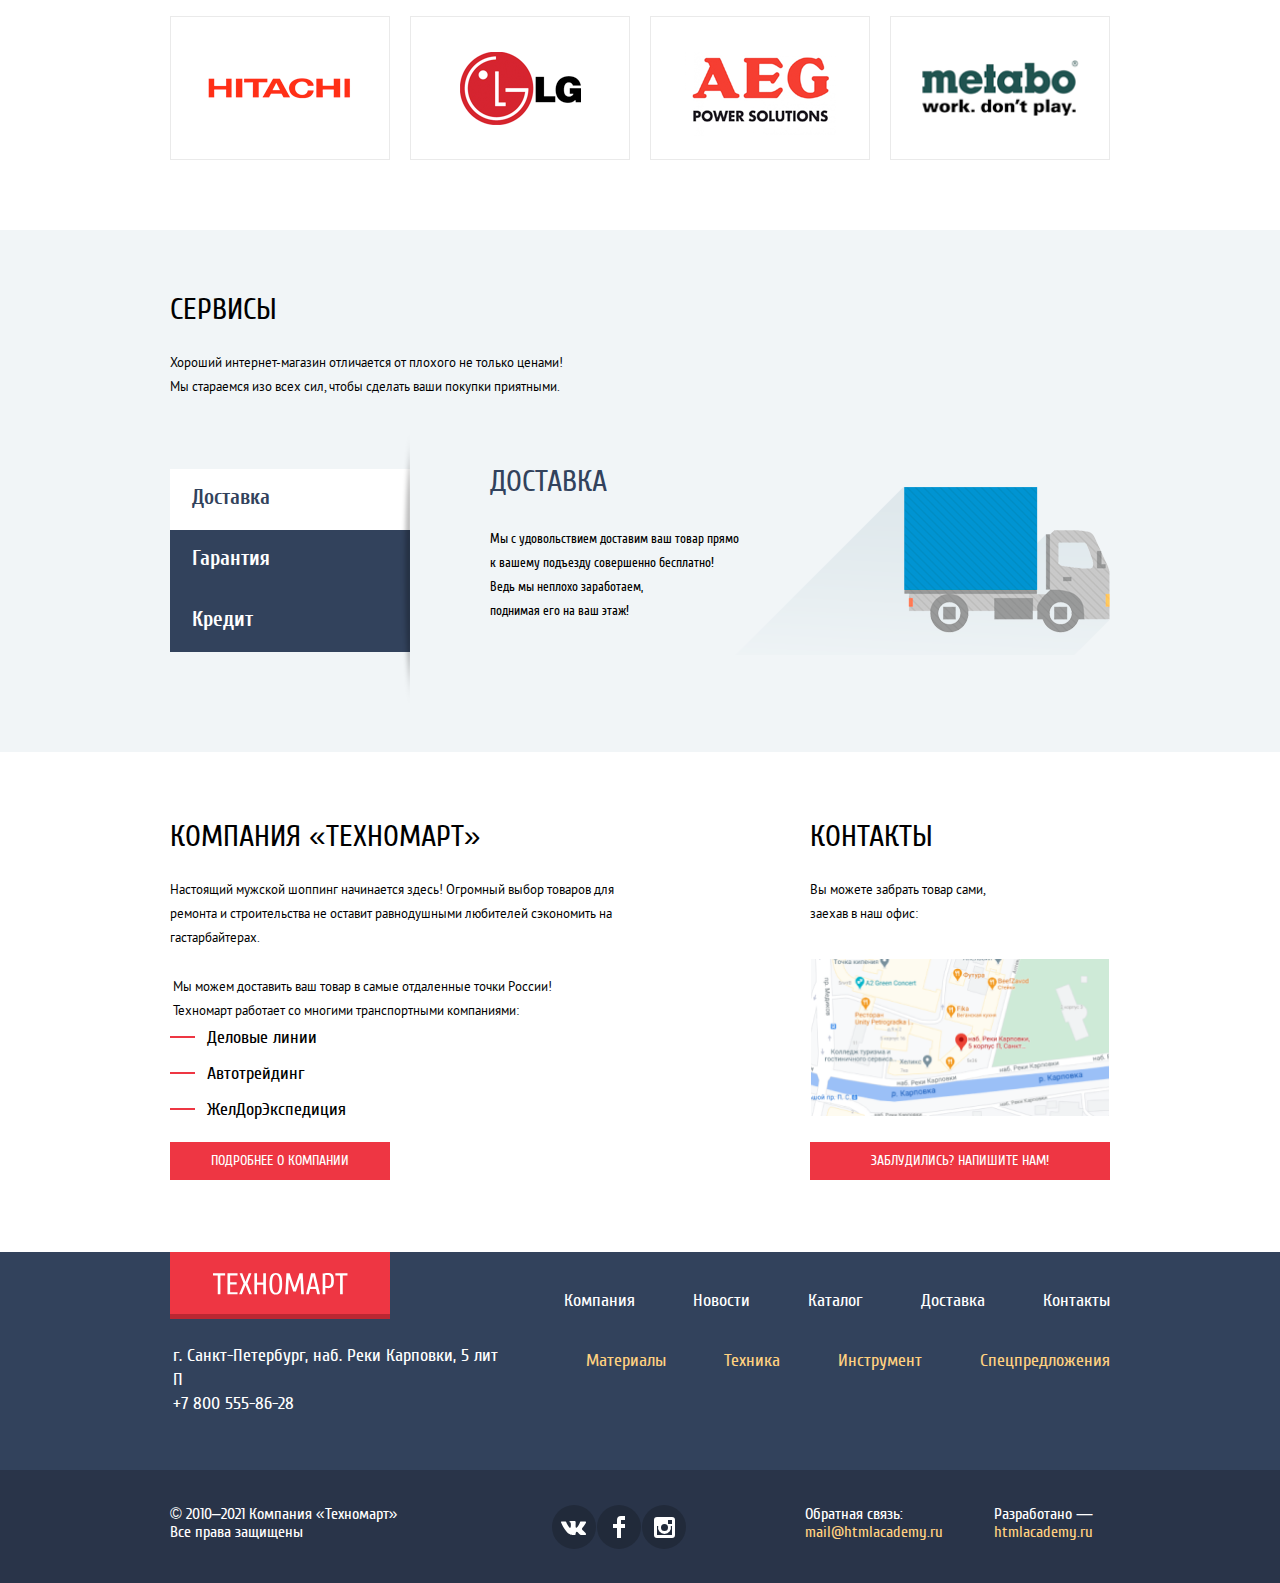
==== commit b8956d3e: "Доступность (temps)" ====
--- a/index.html
+++ b/index.html
@@ -4,7 +4,7 @@
 <head>
   <meta charset="utf-8">
   <link rel="stylesheet" href="css/normalize.min.css">
-  <link rel="stylesheet" href="css/style.min.css">
+  <link rel="stylesheet" href="css/style.css">
   <link rel="icon" href="favicon.ico">
   <link rel="icon" href="img/favicons/favicon.svg" type="image/svg+xml">
   <link rel="apple-touch-icon" href="img/favicons/180.png">
@@ -23,11 +23,12 @@
         <form class="search" action="https://echo.academy.ru" method="get">
           <label class="visually-hidden" for="search-field">Поиск по сайту</label>
           <input class="search-field" type="search" name="search-field" id="search-field" placeholder="Поиск:">
-          <svg class="search-icon" width="17" height="17" fill="none" xmlns="http://www.w3.org/2000/svg">
+          <svg class="search-icon" aria-hidden="true" focusable="false" width="17" height="17" fill="none" xmlns="http://www.w3.org/2000/svg">
             <path fill-rule="evenodd" clip-rule="evenodd" d="M13.458 12.044 17 15.586
             15.586 17l-3.542-3.542A7.465 7.465 0 0 1 7.5 15 7.5 7.5 0 1 1 15 7.5c0 1.643-.542
              3.24-1.542 4.544ZM7.5 2A5.506 5.506 0 0 0 2 7.5 5.506 5.506 0 0 0 7.5 13c3.032 0 5.5-2.468 5.5-5.5C13
               4.467 10.532 2 7.5 2Z" fill="#fff" /></svg>
+          <button class="visually-hidden" type="submit" aria-label="Искать"></button>
         </form>
         <a class="user-link bookmark" href="#">Закладки: <span>0</span></a>
         <a class="user-link cart" href="#">Корзина: <span>0</span></a>
@@ -43,7 +44,7 @@
         </div>
         <div class="user-id">
           <a class="user-id-login" href="#">
-            <svg width="20" height="17" viewBox="0 0 20 17" fill="none" xmlns="http://www.w3.org/2000/svg">
+            <svg aria-hidden="true" focusable="false" width="20" height="17" viewBox="0 0 20 17" fill="none" xmlns="http://www.w3.org/2000/svg">
               <path d="M14.1667 8.5L5.71429 0V6H0V11H5.71429V17L14.1667 8.5Z" fill="#C5C5C5" />
               <path d="M16.1771 15.01H11.3895V17H16.1771C18.2514 17 19.0381 15.19 19.0619
               13.974V3.028C19.0381 1.811 18.2514 0 16.1771 0H11.3895V1.99H16.1771C16.9762 1.99 17.1219
@@ -148,7 +149,7 @@
             <s class="old-price">32500 Р.</s>
             <p class="current-price">25500 Р.</p>
             <div class="card-action-buttons">
-              <a class="buy" href="#">Купить</a>
+              <a class="buy" href="#" aria-label="Добавить перфоратор BOSCH BFG 9000 в корзину.">Купить</a>
               <a class="add-mark" href="#">В закладки</a>
             </div>
           </li>
@@ -164,7 +165,7 @@
             <s class="old-price">22500 Р.</s>
             <p class="current-price">15500 Р.</p>
             <div class="card-action-buttons">
-              <a class="buy" href="#">Купить</a>
+              <a class="buy" href="#" aria-label="Добавить перфоратор BOSCH BFG 3000 в корзину.">Купить</a>
               <a class="add-mark" href="#">В закладки</a>
             </div>
           </li>
@@ -179,7 +180,7 @@
             <s class="old-price">30500 Р.</s>
             <p class="current-price">25500 Р.</p>
             <div class="card-action-buttons">
-              <a class="buy" href="#">Купить</a>
+              <a class="buy" href="#" aria-label="Добавить перфоратор BOSCH BFG 9600 в корзину.">Купить</a>
               <a class="add-mark" href="#">В закладки</a>
             </div>
           </li>
@@ -195,7 +196,7 @@
             <s class="old-price">22500 Р.</s>
             <p class="current-price">12500 Р.</p>
             <div class="card-action-buttons">
-              <a class="buy" href="#">Купить</a>
+              <a class="buy" href="#" aria-label="Добавить перфоратор BOSCH BFG 2000 в корзину.">Купить</a>
               <a class="add-mark" href="#">В закладки</a>
             </div>
           </li>
@@ -386,7 +387,7 @@
 
   <section class="modal modal-contact hidden">
     <h2 class="visually-hidden">Напишите нам</h2>
-    <form class="contact-form" action="https://echo.academy.ru" method="post">
+    <form class="contact-form" action="https://echo.htmlacademy.ru" method="post">
       <div class="modal-contact-grid">
         <p class="contact-name">
           <label for="contact-name">Ваше имя:</label>
@@ -398,14 +399,14 @@
         </p>
         <p class="contact-comment">
           <label for="contact-comment">Текст письма:</label>
-          <textarea name="comment" id="contact-comment" placeholder="В свободной форме"></textarea>
+          <textarea name="letter" id="contact-comment" placeholder="В свободной форме"></textarea>
         </p>
       </div>
       <div class="modal-buttons">
         <button class="button submit" type="submit">Отправить</button>
       </div>
     </form>
-    <button class="button-close" type="button" aria-label="Закрыть"></button>
+    <button class="button-close" type="button" aria-label="Закрыть форму."></button>
   </section>
 
   <section class="modal modal-map hidden">
@@ -413,14 +414,14 @@
     <img class="hidden" src="img/map-large.png" width="943" height="449" alt="Карта с местонахождением офиса.">
     <iframe src="https://www.google.com/maps/embed?pb=!1m18!1m12!1m3!1d998.411263332934!2d30.31631455822666!3d59.96826733786315!2m3!1f0!2f0!3f0!3m2!1i1024!2i768!4f13.1!3m3!1m2!1s0x4696315bc48a26c9%3A0x8a49e1486716f5b1!2z0L3QsNCxLiBQ0LXQutC4INCa0LDRgNC_0L7QstC60LgsIDXQnywg0KHQsNC90LrRgi3Qn9C10YLQtdGA0LHRg9GA0LMsIDE5NzAyMg!5e0!3m2!1sru!2sru!4v1639913745572!5m2!1sru!2sru" width="943" height="449" allowfullscreen=""
       loading="lazy"></iframe>
-    <button class="button-close" type="button" aria-label="Закрыть"></button>
+    <button class="button-close" type="button" aria-label="Закрыть карту."></button>
   </section>
 
   <section class="modal modal-cart hidden">
     <div class="modal-cart-top">
       <h2 class="visually-hidden">Добавлено в корзину</h2>
       <p>Товар добавлен в корзину!</p>
-      <button class="button-close" type="button" aria-label="Закрыть"></button>
+      <button class="button-close" type="button" aria-label="Закрыть всплывающее окно."></button>
     </div>
     <div class="modal-buttons">
       <a class="button" href="#">Оформить заказ</a>
--- a/css/style.css
+++ b/css/style.css
@@ -0,0 +1,2419 @@
+/* Fonts */
+
+@font-face {
+  font-family: "Cuprum";
+  font-weight: 400;
+  font-style: normal;
+  font-display: swap;
+  src: url(../fonts/cuprum.woff2) format("woff2"),
+    url(../fonts/cuprum.woff) format("woff");
+}
+
+@font-face {
+  font-family: "Cuprum";
+  font-weight: 700;
+  font-style: normal;
+  font-display: swap;
+  src: url(../fonts/cuprumbold.woff2) format("woff2"),
+    url(../fonts/cuprumbold.woff) format("woff");
+}
+
+@font-face {
+  font-family: "Cuprum";
+  font-weight: 400;
+  font-style: italic;
+  font-display: swap;
+  src: url(../fonts/cuprumitalic.woff2) format("woff2"),
+    url(../fonts/cuprumitalic.woff) format("woff");
+}
+
+@font-face {
+  font-family: "Cuprum";
+  font-weight: 700;
+  font-style: italic;
+  font-display: swap;
+  src: url(../fonts/cuprumbolditalic.woff2) format("woff2"),
+    url(../fonts/cuprumbolditalic.woff) format("woff");
+}
+
+@font-face {
+  font-family: "PT Sans";
+  font-weight: 400;
+  font-style: normal;
+  font-display: swap;
+  src: url(../fonts/ptsans.woff2) format("woff2"),
+    url(../fonts/ptsans.woff) format("woff");
+}
+
+@font-face {
+  font-family: "PT Sans";
+  font-weight: 700;
+  font-style: normal;
+  font-display: swap;
+  src: url(../fonts/ptsansbold.woff2) format("woff2"),
+    url(../fonts/ptsansbold.woff) format("woff");
+}
+
+/* Variables */
+
+:root {
+  --accent-color: #EE3643;
+  --bg-dark: #293449;
+  --bg-light: #F1F5F7;
+  --bg-extra-light: #F9F5F0;
+  --bg-modals: #F1F1F1;
+  --bg-catalog: #F7F3EC;
+  --border-color: #EAEAEA;
+  --border-color-active: #8D1E26;
+  --click-accent: #BA2732;
+  --click-header: #161D29;
+  --click-menu: #1D2739;
+  --click-order: #518534;
+  --click-user: #C5C5C5;
+  --click-user-30: rgba(197, 197, 197, 0.3);
+  --hover-icon: #3D546F;
+  --hover-accent: #CA2C37;
+  --hover-order: #5FBB2D;
+  --hover-border: #32425C;
+  --hover-paggination: #B5B5B5;
+  --order-color: #63A63E;
+  --paggination-color: #E5E5E5;
+  --range: #FFBF47;
+  --range-tools: #3BBCE3;
+  --range-machines: #DC91D8;
+  --range-sale: #8ED78F;
+  --shadow-order: #367315;
+  --socials-color: #212A3A;
+  --text-black: #000000;
+  --text-black-15: rgba(0, 0, 0, 0.15);
+  --text-black-10: rgba(0, 0, 0, 0.1);
+  --text-black-25: rgba(0, 0, 0, 0.25);
+  --text-dark: #32425C;
+  --text-light: #FFD180;
+  --text-extra-light: #A9A9A9;
+  --text-extra-light-30: rgba(169, 169, 169, 0.3);
+  --text-white: #FFFFFF;
+  --text-white-50: rgba(250, 250, 250, 0.5);
+  --text-white-30: rgba(250, 250, 250, 0.3);
+  --toggle-color: #ABABAB;
+  --toggle-color-30: rgba(171, 171, 171, 0.3);
+}
+
+/* Global */
+.page {
+  height: 100%;
+}
+
+.page-body {
+  display: -ms-grid;
+  display: grid;
+  -ms-grid-rows: -webkit-min-content 1fr -webkit-min-content;
+  -ms-grid-rows: min-content 1fr min-content;
+  grid-template-rows: -webkit-min-content 1fr -webkit-min-content;
+  grid-template-rows: min-content 1fr min-content;
+  -ms-flex-line-pack: start;
+      align-content: start;
+  margin: 0;
+  padding: 0;
+  min-width: 960px;
+  min-height: 100%;
+  font-family: "Cuprum", "Tahoma", sans-serif;
+  font-weight: normal;
+  font-size: 13px;
+  line-height: 24px;
+  color: var(--text-black);
+  background: var(--text-white);
+}
+
+a {
+  text-decoration: none;
+}
+
+img {
+  display: block;
+  max-width: 100%;
+  height: auto;
+}
+
+.visually-hidden {
+  position: absolute;
+  width: 1px;
+  height: 1px;
+  margin: -1px;
+  border: 0;
+  padding: 0;
+  white-space: nowrap;
+  -webkit-clip-path: inset(100%);
+          clip-path: inset(100%);
+  clip: rect(0 0 0 0);
+  overflow: hidden;
+}
+
+.container {
+  width: 940px;
+  margin: 0 auto;
+  padding: 0 10px;
+}
+
+.hidden {
+  display: none;
+}
+
+/* Header */
+
+.main-header {
+  background: var(--bg-light);
+  margin-bottom: 59px;
+}
+
+
+.header-top-wrapper {
+  display: -webkit-box;
+  display: -ms-flexbox;
+  display: flex;
+  -ms-flex-wrap: wrap;
+      flex-wrap: wrap;
+}
+
+.main-header-top {
+  background: var(--bg-dark);
+  margin-bottom: 46px;
+}
+
+.logo {
+  display: block;
+  -webkit-box-sizing: border-box;
+          box-sizing: border-box;
+  background: var(--accent-color);
+}
+
+.header-logo {
+  width: 220px;
+  height: 42px;
+  padding: 12px 56px;
+  -webkit-box-shadow: 0 5px var(--click-accent);
+          box-shadow: 0 5px var(--click-accent);
+}
+
+.logo[href]:active {
+  background: var(--click-accent);
+  -webkit-box-shadow: 0 5px var(--border-color-active);
+          box-shadow: 0 5px var(--border-color-active);
+}
+
+.search {
+  position: relative;
+}
+
+.search-icon {
+  position: absolute;
+  top: 12px;
+  left: 17px;
+  opacity: 0.3;
+}
+
+.search-field {
+  display: block;
+  width: 270px;
+  height: 42px;
+  margin: 0;
+  padding: 0;
+  padding-left: 42px;
+  font-size: 18px;
+  line-height: 24px;
+  color: var(--text-white);
+  background: transparent;
+  border: none;
+}
+
+.search:hover .search-icon {
+  opacity: 1;
+}
+
+.search:focus-within .search-icon,
+.search:active .search-icon {
+  opacity: 1;
+}
+
+.search:focus-within .search-icon path,
+.search:active .search-icon path {
+  fill: var(--accent-color);
+}
+
+.search-field::-webkit-input-placeholder {
+  font-size: inherit;
+  line-height: inherit;
+  color: inherit;
+}
+
+.search-field::-moz-placeholder {
+  font-size: inherit;
+  line-height: inherit;
+  color: inherit;
+}
+
+.search-field:-ms-input-placeholder {
+  font-size: inherit;
+  line-height: inherit;
+  color: inherit;
+}
+
+.search-field::-ms-input-placeholder {
+  font-size: inherit;
+  line-height: inherit;
+  color: inherit;
+}
+
+.search-field::placeholder {
+  font-size: inherit;
+  line-height: inherit;
+  color: inherit;
+}
+
+.search-field:focus {
+  outline: 0;
+  color: var(--text-black);
+  background: var(--text-white);
+}
+
+.search-field::-moz-placeholder {
+  /* Firefox 19+ */
+  opacity: 1;
+}
+
+.search-field:-moz-placeholder {
+  /* Firefox 18- */
+  opacity: 1;
+}
+
+.user-link {
+  display: -webkit-box;
+  display: -ms-flexbox;
+  display: flex;
+  -webkit-box-sizing: border-box;
+          box-sizing: border-box;
+  -webkit-box-align: center;
+      -ms-flex-align: center;
+          align-items: center;
+  width: 150px;
+  padding-top: 10px;
+  padding-bottom: 9px;
+  font-size: 18px;
+  line-height: 24px;
+  color: var(--text-white);
+}
+
+.bookmark {
+  -webkit-box-pack: end;
+      -ms-flex-pack: end;
+          justify-content: flex-end;
+  padding-left: 5px;
+  padding-right: 24px;
+}
+
+.bookmark span {
+  margin-left: 5px;
+}
+
+.bookmark::before {
+  content: "";
+  width: 14px;
+  height: 16px;
+  margin-right: 8px;
+  background-image: url("../img/icons/icon-bookmark.svg");
+  opacity: 0.3;
+}
+
+.cart {
+  padding-left: 26px;
+  padding-right: 23px;
+}
+
+.cart span {
+  margin-left: 5px;
+}
+
+.cart::before {
+  content: "";
+  width: 15px;
+  height: 15px;
+  margin-top: -1px;
+  margin-right: 8px;
+  background: url("../img/icons/icon-cart.svg");
+  opacity: 0.3;
+}
+
+.bookmark:hover::before,
+.bookmark:focus::before,
+.cart:hover::before,
+.cart:focus::before {
+  opacity: 1;
+}
+
+.order {
+  padding-left: 19px;
+  padding-right: 16px;
+}
+
+.bookmark:active,
+.cart:active {
+  opacity: 0.5;
+  background: var(--click-header);
+}
+
+.order {
+  background: var(--order-color);
+}
+
+.order:focus,
+.order:hover {
+  background: var(--hover-order);
+}
+
+.order:active {
+  color: var(--text-white-50);
+  background: var(--order-color);
+}
+
+.main-header-middle {
+  display: -webkit-box;
+  display: -ms-flexbox;
+  display: flex;
+  margin-bottom: 41px;
+}
+
+.description {
+  margin: 0;
+  margin-top: -4px;
+  padding-left: 30px;
+  font-style: italic;
+  font-size: 16px;
+  line-height: 24px;
+  color: var(--accent-color);
+}
+
+.header-contacts {
+  margin-left: 92px;
+  margin-right: auto;
+  text-align: center;
+}
+
+.header-phone {
+  display: -webkit-box;
+  display: -ms-flexbox;
+  display: flex;
+  -webkit-box-align: center;
+      -ms-flex-align: center;
+          align-items: center;
+  margin: 0;
+  padding: 4px 45px 6px 37px;
+  font-weight: bold;
+  font-size: 21px;
+  line-height: 30px;
+  color: var(--accent-color);
+  border: 3px solid var(--text-white);
+}
+
+.header-phone:focus,
+.header-phone:hover {
+  color: var(--socials-color);
+}
+
+.header-phone:active {
+  color: var(--click-user);
+}
+
+.header-phone::before {
+  content: "";
+  margin-right: 17px;
+  width: 19px;
+  height: 19px;
+  background: url("../img/icons/icon-phone.svg");
+}
+
+.header-contacts p {
+  margin: 0;
+  margin-left: 5px;
+  font-style: normal;
+  font-size: 14px;
+  line-height: 24px;
+  color: var(--text-dark);
+}
+
+.user-id {
+  display: -webkit-box;
+  display: -ms-flexbox;
+  display: flex;
+  -webkit-box-pack: justify;
+      -ms-flex-pack: justify;
+          justify-content: space-between;
+  width: 281px;
+  height: 45px;
+}
+
+.user-id-login {
+  display: -webkit-box;
+  display: -ms-flexbox;
+  display: flex;
+  -webkit-box-align: center;
+      -ms-flex-align: center;
+          align-items: center;
+  width: 75px;
+  padding: 12px 27px 12px 19px;
+  font-size: 21px;
+  line-height: 21px;
+  color: var(--text-black);
+  background: var(--text-white);
+}
+
+.user-id-login svg {
+  margin-right: 6px;
+  width: 20px;
+  height: 17px;
+}
+
+.user-id-signup {
+  display: block;
+  padding: 12px 24px;
+  font-size: 21px;
+  line-height: 21px;
+  color: var(--text-black);
+  background: var(--text-white);
+}
+
+.user-id a:focus,
+.user-id a:hover {
+  color: var(--accent-color);
+}
+
+.user-id a:focus path,
+.user-id a:hover path,
+.user-profile:hover path,
+.user-profile:focus path,
+.log-out:hover path,
+.log-out:focus path {
+  fill: var(--hover-icon);
+}
+
+.user-id a:active,
+.user-profile:active span {
+  color: var(--click-user);
+}
+
+.user-id a:active path,
+.user-profile:active path,
+.log-out:active path {
+  fill: var(--click-user);
+}
+
+.header-navigation {
+  margin-bottom: 60px;
+}
+
+.menu-list {
+  display: -webkit-box;
+  display: -ms-flexbox;
+  display: flex;
+  -ms-flex-wrap: wrap;
+      flex-wrap: wrap;
+  padding: 0 25px;
+  -webkit-box-shadow: inset 0 -5px var(--bg-dark);
+          box-shadow: inset 0 -5px var(--bg-dark);
+          list-style: none;
+          margin: 0;
+          padding: 0;
+          font-size: 18px;
+          line-height: 24px;
+          color: var(--text-white);
+          background: var(--text-dark);
+}
+
+.menu-list li:first-child {
+  margin-left: 25px;
+}
+
+.menu-item {
+  display: block;
+  padding: 16px 28px 20px;
+  color: var(--text-white);
+}
+
+.menu-item[href]:focus,
+.menu-item[href]:hover {
+  background: var(--bg-dark);
+}
+
+.menu-item[href]:active {
+  opacity: 0.5;
+}
+
+/* Range */
+
+.range {
+  display: -ms-grid;
+  display: grid;
+  -ms-grid-columns: 1fr 20px 1fr 20px 1fr;
+  grid-template-columns: 1fr 1fr 1fr;
+  gap: 20px;
+  margin-bottom: 59px;
+}
+
+.range-item {
+  padding: 20px 31px 0 23px;
+  width: 246px;
+  height: 103px;
+}
+
+.range-item h3 {
+  margin: 0;
+  margin-bottom: 14px;
+  font-size: 24px;
+  line-height: 30px;
+  color: var(--text-white);
+}
+
+.range-item a {
+  display: block;
+  width: 135px;
+  margin: 0;
+  padding: 10px;
+  -webkit-box-sizing: border-box;
+          box-sizing: border-box;
+  font-size: 14px;
+  line-height: 18px;
+  text-transform: uppercase;
+  text-align: center;
+  color: var(--text-white);
+  background: var(--text-white-30);
+}
+
+.materials {
+  background: var(--range);
+}
+
+.materials::after {
+  position: absolute;
+  content: "";
+  top: 30px;
+  right: 43px;
+  width: 44px;
+  height: 65px;
+  background: url("../img/icons/bucket.svg") no-repeat;
+}
+
+.new {
+  position: relative;
+  overflow: hidden;
+}
+
+.new-sign {
+  display: block;
+  position: absolute;
+  top: 8px;
+  right: -35px;
+  width: 100px;
+  padding: 7px 10px 5px;
+  font-family: "Cuprum", "Tahoma", sans-serif;
+  font-weight: normal;
+  font-size: 14px;
+  line-height: 18px;
+  text-align: center;
+  text-transform: uppercase;
+  color: var(--text-white);
+  background: var(--accent-color);
+  border: none;
+  -webkit-transform: rotate(45deg);
+      -ms-transform: rotate(45deg);
+          transform: rotate(45deg);
+}
+
+.tools {
+  position: relative;
+  background: var(--range-tools);
+}
+
+.tools::after {
+  position: absolute;
+  content: "";
+  top: 33px;
+  right: 31px;
+  width: 75px;
+  height: 61px;
+  background: url(../img/icons/drill.svg) no-repeat;
+}
+
+.tech {
+  position: relative;
+  background: var(--range-machines);
+}
+
+.tech::after {
+  position: absolute;
+  content: "";
+  top: 31px;
+  right: 31px;
+  width: 78px;
+  height: 62px;
+  background: url(../img/icons/tractor.svg) no-repeat;
+}
+
+.sale {
+  position: relative;
+  -ms-grid-column: 3;
+  -ms-grid-column-span: 1;
+  grid-column: 3/4;
+  -ms-grid-row: 2;
+  -ms-grid-row-span: 1;
+  grid-row: 2/3;
+  background: var(--range-sale);
+}
+
+.sale h3 {
+  margin-bottom: 10px;
+}
+
+.sale a {
+  padding-top: 12px;
+}
+
+.sale::after {
+  position: absolute;
+  content: "";
+  top: 25px;
+  right: 45px;
+  width: 59px;
+  height: 72px;
+  background: url(../img/icons/shopping-trolley.svg) no-repeat;
+}
+
+.free-delivery {
+  position: relative;
+  -ms-grid-column: 3;
+  -ms-grid-column-span: 1;
+  grid-column: 3/4;
+  -ms-grid-row: 3;
+  -ms-grid-row-span: 1;
+  grid-row: 3/4;
+  background: var(--range);
+}
+
+.free-delivery a {
+  padding-left: 10px;
+  padding-right: 10px;
+}
+
+.free-delivery::after {
+  position: absolute;
+  content: "";
+  top: 32px;
+  right: 31px;
+  width: 78px;
+  height: 62px;
+  background: url(../img/icons/truck.svg) no-repeat;
+}
+
+.range-item a:focus,
+.range-item a:hover {
+  background: var(--click-user-30);
+}
+
+.range-item a:active {
+  background: var(--text-extra-light-30);
+}
+
+/* Range Slider */
+
+.gallery {
+  position: relative;
+  -ms-grid-column: 1;
+  -ms-grid-column-span: 2;
+  grid-column: 1/3;
+  -ms-grid-row: 2;
+  -ms-grid-row-span: 2;
+  grid-row: 2/4;
+}
+
+.gallery ul {
+  list-style: none;
+  margin: 0;
+  padding: 0;
+}
+
+.gallery-slider {
+  -webkit-box-sizing: border-box;
+          box-sizing: border-box;
+  width: 620px;
+  height: 266px;
+}
+
+.gallery-slider-title {
+  margin: 0;
+  padding: 0;
+  padding: 23px 10px 5px 24px;
+  font-size: 36px;
+  line-height: 36px;
+  font-weight: bold;
+  text-transform: uppercase;
+  color: var(--text-white);
+  background: var(--text-black-25);
+}
+
+.gallery p {
+  margin: 0;
+  margin-bottom: 96px;
+  padding: 0;
+  padding: 0 10px 16px 24px;
+  font-size: 18px;
+  line-height: 24px;
+  font-weight: normal;
+  color: var(--text-white);
+  background: var(--text-black-25);
+}
+
+.gallery .button {
+  margin-left: 24px;
+}
+
+.perforators {
+  background: var(--click-user) url("../img/perforator.jpg") no-repeat;
+}
+
+.drills {
+  background: var(--click-user) url("../img/drill.jpg") no-repeat;
+}
+
+.gallery-arrow {
+  position: absolute;
+  content: "";
+  width: 22px;
+  height: 40px;
+  cursor: pointer;
+  border: none;
+}
+
+.gallery-arrow-back {
+  top: 122px;
+  left: 24px;
+  background: url("../img/icons/icon-arrow.svg");
+}
+
+.gallery-arrow-next {
+  top: 122px;
+  right: 20px;
+  -webkit-transform: rotate(180deg);
+      -ms-transform: rotate(180deg);
+          transform: rotate(180deg);
+  background: url("../img/icons/icon-arrow.svg");
+}
+
+.gallery-button-dots {
+  display: -webkit-box;
+  display: -ms-flexbox;
+  display: flex;
+  position: absolute;
+  bottom: 36px;
+  left: 295px;
+}
+
+.gallery-button-dot {
+  content: "";
+  width: 10px;
+  height: 10px;
+  margin: 0;
+  margin-right: 10px;
+  padding: 0;
+  border-radius: 50%;
+  background: var(--text-white);
+  border: 2px solid var(--text-white);
+  cursor: pointer;
+}
+
+.gallery-button-dot:last-child {
+  margin: 0;
+}
+
+.button-dot-current {
+  background: var(--accent-color);
+}
+
+/* button */
+
+.button {
+  display: block;
+  -webkit-box-sizing: border-box;
+          box-sizing: border-box;
+  width: 192px;
+  padding: 10px;
+  font-size: 14px;
+  line-height: 18px;
+  text-align: center;
+  text-transform: uppercase;
+  color: var(--text-white);
+  background: var(--accent-color);
+  border: none;
+}
+
+.button:focus,
+.button:hover {
+  background: var(--hover-accent);
+}
+
+.button:active {
+  background: var(--click-accent);
+}
+
+/* popular */
+
+.popular {
+  margin-bottom: 70px;
+}
+
+.title-wrapper {
+  display: -webkit-box;
+  display: -ms-flexbox;
+  display: flex;
+  -webkit-box-pack: justify;
+      -ms-flex-pack: justify;
+          justify-content: space-between;
+  background: var(--bg-extra-light);
+  margin-bottom: 20px;
+  padding: 25px 14px 25px 30px;
+}
+
+.highlight-headline {
+  margin: 0;
+  margin-right: 10px;
+  -ms-flex-item-align: center;
+      -ms-grid-row-align: center;
+      align-self: center;
+  font-size: 30px;
+  line-height: 30px;
+  font-weight: normal;
+  text-transform: uppercase;
+  color: var(--text-dark);
+}
+
+.popular .button {
+  -ms-flex-item-align: center;
+      -ms-grid-row-align: center;
+      align-self: center;
+}
+
+.popular-goods-list {
+  display: -ms-grid;
+  display: grid;
+  -ms-grid-columns: 1fr 20px 1fr 20px 1fr 20px 1fr;
+  grid-template-columns: repeat(4, 1fr);
+  gap: 20px;
+  list-style: none;
+  margin: 0;
+  padding: 0;
+  font-family: "PT Sans", "Arial", sans-serif;
+}
+
+.good-item {
+  display: -webkit-box;
+  display: -ms-flexbox;
+  display: flex;
+  -webkit-box-orient: vertical;
+  -webkit-box-direction: normal;
+      -ms-flex-direction: column;
+          flex-direction: column;
+  -webkit-box-pack: start;
+      -ms-flex-pack: start;
+          justify-content: flex-start;
+  border: 1px solid var(--border-color);
+}
+
+.product-image {
+  display: -webkit-box;
+  display: -ms-flexbox;
+  display: flex;
+  -webkit-box-orient: vertical;
+  -webkit-box-direction: normal;
+      -ms-flex-direction: column;
+          flex-direction: column;
+  -webkit-box-pack: center;
+      -ms-flex-pack: center;
+          justify-content: center;
+  margin-bottom: 9px;
+  height: 170px;
+  -webkit-box-ordinal-group: 0;
+      -ms-flex-order: -1;
+          order: -1;
+}
+
+.product-image img {
+  margin: auto;
+  object-fit: contain;
+}
+
+.good-item h3 {
+  margin: 0 17px 8px;
+  padding: 0;
+  text-align: center;
+  font-weight: bold;
+  font-size: 18px;
+  line-height: 20px;
+  color: var(--text-black);
+}
+
+.good-item s {
+  margin: 0 auto 13px;
+  font-weight: bold;
+  font-size: 17px;
+  line-height: 18px;
+  text-align: center;
+  color: var(--text-extra-light);
+}
+
+.current-price {
+  display: block;
+  position: relative;
+  -webkit-box-sizing: border-box;
+          box-sizing: border-box;
+  min-width: 125px;
+  margin: auto 34px 21px 45px;
+  padding: 10px;
+  font-weight: bold;
+  font-size: 17px;
+  line-height: 18px;
+  text-align: center;
+  color: var(--text-white);
+  background: var(--accent-color);
+  border-radius: 3px;
+}
+
+.current-price::after {
+  position: absolute;
+  content: "";
+  top: 6px;
+  right: -11px;
+  width: 26px;
+  height: 26px;
+  -webkit-transform: rotate(45deg);
+      -ms-transform: rotate(45deg);
+          transform: rotate(45deg);
+  background: var(--accent-color);
+}
+
+.good-item:focus,
+.good-item:hover,
+.brand-item:focus,
+.brand-item:hover {
+  -webkit-box-shadow: 0px 4px 20px var(--text-black-15);
+          box-shadow: 0px 4px 20px var(--text-black-15);
+}
+
+.good-item:focus .product-image,
+.good-item:hover .product-image {
+  display: none;
+}
+
+.good-item:focus .card-action-buttons,
+.good-item:hover .card-action-buttons {
+  display: block;
+}
+
+
+.card-action-buttons {
+  display: none;
+  margin-top: 39px;
+  margin-bottom: 54px;
+  -webkit-box-ordinal-group: 0;
+      -ms-flex-order: -1;
+          order: -1;
+}
+
+.buy {
+  display: -webkit-box;
+  display: -ms-flexbox;
+  display: flex;
+  -webkit-box-sizing: border-box;
+          box-sizing: border-box;
+  width: 135px;
+  height: 38px;
+  padding: 10px 12px 10px 25px;
+  margin: 0 auto 10px;
+  font-family: "Cuprum", "Tahoma", sans-serif;
+  font-size: 14px;
+  line-height: 18px;
+  text-transform: uppercase;
+  text-align: center;
+  color: var(--text-white);
+  background: var(--order-color);
+  -webkit-box-shadow: inset 0 -2px 0 0 var(--shadow-order);
+          box-shadow: inset 0 -2px 0 0 var(--shadow-order);
+  border-radius: 2px;
+}
+
+.buy::before {
+  content: "";
+  width: 15px;
+  height: 15px;
+  margin-right: 8px;
+  background: url("../img/icons/icon-cart.svg") no-repeat;
+  opacity: 0.3;
+}
+
+.buy:focus,
+.buy:hover {
+  background: var(--hover-order);
+}
+
+.buy:active {
+  background: var(--click-order);
+}
+
+.add-mark {
+  display: block;
+  -webkit-box-sizing: border-box;
+          box-sizing: border-box;
+  width: 135px;
+  height: 38px;
+  margin: 0 auto;
+  padding: 8px 27px;
+  font-family: "Cuprum", "Tahoma", sans-serif;
+  font-size: 14px;
+  line-height: 18px;
+  text-align: center;
+  text-transform: uppercase;
+  color: var(--text-dark);
+  border: 3px solid var(--order-color);
+  border-radius: 2px;
+}
+
+.add-mark:focus,
+.add-mark:hover {
+  border: 3px solid var(--text-dark);
+}
+
+.add-mark:active {
+  border: 3px solid var(--text-dark);
+  opacity: 0.5;
+}
+
+/* Brands */
+
+.brands {
+  margin-bottom: 70px;
+}
+
+.brands .button {
+  -ms-flex-item-align: center;
+      -ms-grid-row-align: center;
+      align-self: center;
+}
+
+.brands-list {
+  margin: 0;
+  padding: 0;
+  display: -ms-grid;
+  display: grid;
+  -ms-grid-columns: 1fr 20px 1fr 20px 1fr 20px 1fr;
+  grid-template-columns: repeat(4, 1fr);
+  gap: 20px;
+  list-style: none;
+}
+
+.brand-item {
+  display: -webkit-box;
+  display: -ms-flexbox;
+  display: flex;
+  width: 218px;
+  height: 142px;
+  -webkit-box-pack: center;
+      -ms-flex-pack: center;
+          justify-content: center;
+  -webkit-box-align: center;
+      -ms-flex-align: center;
+          align-items: center;
+  border: 1px solid var(--border-color);
+}
+
+.brand-item img {
+  object-fit: contain;
+}
+
+.brand-item:active {
+  opacity: 0.15;
+}
+
+/* Features */
+
+.features {
+  margin-bottom: 70px;
+  padding-top: 65px;
+  background: var(--bg-light);
+}
+
+.headline {
+  margin: 0;
+  margin-bottom: 26px;
+  font-size: 30px;
+  line-height: 30px;
+  font-weight: normal;
+  text-transform: uppercase;
+}
+
+.feature-slide h3 {
+  margin: 0;
+  margin-bottom: 30px;
+  font-size: 30px;
+  line-height: 30px;
+  font-weight: normal;
+  text-transform: uppercase;
+  color: var(--text-dark);
+}
+
+.features-text {
+  margin: 0;
+  padding: 0;
+  margin-bottom: 30px;
+  font-family: "PT Sans", "Arial", sans-serif;
+  font-size: 13px;
+  line-height: 24px;
+}
+
+.feature-slide p {
+  margin: 0;
+  padding: 0;
+  margin-bottom: 25px;
+}
+
+.features-wrapper {
+  padding: 0;
+  padding-bottom: 60px;
+  display: -ms-grid;
+  display: grid;
+  -ms-grid-columns: 240px 1fr;
+  grid-template-columns: 240px 1fr;
+}
+
+.features-slider-buttons {
+  position: relative;
+  padding: 40px 0;
+}
+
+.features-slider-buttons::after {
+  position: absolute;
+  content: "";
+  width: 10px;
+  height: 279px;
+  top: 0;
+  left: 230px;
+  background: url("../img/border-line.png") no-repeat;
+}
+
+.feature-button {
+  -webkit-box-sizing: border-box;
+          box-sizing: border-box;
+  width: 240px;
+  height: 61px;
+  padding: 13px 22px 20px 22px;
+  font-weight: bold;
+  font-size: 21px;
+  line-height: 30px;
+  text-align: left;
+  color: var(--text-white);
+  background: var(--text-dark);
+  border: none;
+}
+
+.feature-button:focus,
+.feature-button:hover {
+  background: var(--bg-dark);
+}
+
+.feature-button-active {
+  color: var(--text-dark);
+  background: var(--text-white);
+}
+
+.feature-button-active:focus,
+.feature-button-active:hover {
+  color: var(--text-dark);
+  background: var(--text-white);
+}
+
+.features-slider-list {
+  margin: 0;
+  margin-left: 80px;
+  padding: 0;
+  padding-top: 38px;
+  list-style: none;
+}
+
+.feature-slide {
+  min-height: 188px;
+}
+
+.delivery {
+  background: url("../img/service-delivery.png") no-repeat right 20px;
+}
+
+.guarantee {
+  background: url("../img/service-guarantee.png") no-repeat right 20px;
+}
+
+.credit {
+  background: url("../img/service-credit.png") no-repeat 155px 0;
+}
+
+/* About-us */
+.index-columns {
+  display: -webkit-box;
+  display: -ms-flexbox;
+  display: flex;
+  -webkit-box-pack: justify;
+      -ms-flex-pack: justify;
+          justify-content: space-between;
+  margin-bottom: 72px;
+}
+
+.about-us {
+  width: 460px;
+}
+
+.about-us p {
+  margin: 0;
+  margin-bottom: 25px;
+  font-family: "PT Sans", "Arial", sans-serif;
+  font-size: 13px;
+  line-height: 24px;
+}
+
+.about-us p:last-of-type {
+  margin: 3px;
+}
+
+.trans-list {
+  margin: 0;
+  margin-bottom: 20px;
+  padding: 0;
+  padding-left: 37px;
+  list-style: none;
+  font-size: 18px;
+  line-height: 24px;
+}
+
+.trans-item {
+  position: relative;
+  margin-bottom: 12px;
+}
+
+.trans-item::before {
+  position: absolute;
+  content: "";
+  width: 25px;
+  height: 2px;
+  left: -37px;
+  top: 10px;
+  background: var(--accent-color);
+}
+
+.about-us .button {
+  width: 220px;
+}
+
+/* contacts */
+.contacts {
+  width: 300px;
+}
+
+.contacts p {
+  margin: 0;
+  margin-bottom: 32px;
+  font-family: "PT Sans", "Arial", sans-serif;
+  font-size: 13px;
+  line-height: 24px;
+}
+
+.contacts-mini-map {
+  display: block;
+  border: 1px solid transparent;
+  margin-bottom: 25px;
+}
+
+.contacts-mini-map:hover {
+  border: 1px solid var(--accent-color);
+}
+
+.contacts .button {
+  width: 300px;
+}
+
+/* Footer */
+.main-footer {
+  background: var(--text-dark);
+}
+
+.main-footer-top {
+  display: -ms-grid;
+  display: grid;
+  -ms-grid-columns: -webkit-min-content 1fr;
+  -ms-grid-columns: min-content 1fr;
+  grid-template-columns: -webkit-min-content 1fr;
+  grid-template-columns: min-content 1fr;
+  margin-bottom: 54px;
+}
+
+.footer-logo {
+  -webkit-box-sizing: border-box;
+          box-sizing: border-box;
+  width: 220px;
+  height: 62px;
+  margin-bottom: 30px;
+  padding: 20px 42px;
+  -webkit-box-shadow: 0 5px var(--click-accent);
+          box-shadow: 0 5px var(--click-accent);
+}
+
+.footer-menu-list {
+  display: -webkit-box;
+  display: -ms-flexbox;
+  display: flex;
+  -ms-flex-wrap: wrap;
+      flex-wrap: wrap;
+  -webkit-box-pack: end;
+      -ms-flex-pack: end;
+          justify-content: flex-end;
+  list-style: none;
+  margin: 0;
+  margin-top: 37px;
+  padding: 0;
+  font-size: 18px;
+  line-height: 24px;
+  color: var(--text-white);
+  background: var(--text-dark);
+}
+
+.footer-menu-list li {
+  margin-right: 58px;
+}
+
+.footer-menu-list li:last-child {
+  margin-right: 0;
+}
+
+.footer-menu-item {
+  display: block;
+  color: var(--text-white);
+}
+
+.footer-top-text {
+  margin: 0 0 0 3px;
+  padding: 0;
+  width: 333px;
+  font-size: 18px;
+  line-height: 24px;
+  color: var(--text-white);
+}
+
+.footer-tel {
+  color: inherit;
+}
+
+.sub-menu-list {
+  display: -webkit-box;
+  display: -ms-flexbox;
+  display: flex;
+  -ms-flex-wrap: wrap;
+      flex-wrap: wrap;
+  -webkit-box-pack: justify;
+      -ms-flex-pack: justify;
+          justify-content: space-between;
+  list-style: none;
+  margin: 0;
+  margin-top: 5px;
+  margin-left: 80px;
+  padding: 0;
+  font-size: 18px;
+  line-height: 24px;
+  color: var(--text-white);
+  background: var(--text-dark);
+}
+
+.sub-menu-item,
+.copyright {
+  color: var(--text-light);
+}
+
+.footer-menu-item[href]:focus,
+.footer-menu-item[href]:hover,
+.sub-menu-item:focus,
+.sub-menu-item:hover,
+.copyright:focus,
+.copyright:hover,
+.footer-tel:focus,
+.footer-tel:hover {
+  -webkit-text-decoration-line: underline;
+          text-decoration-line: underline;
+}
+
+.footer-menu-item[href]:active,
+.sub-menu-item:active {
+  text-decoration: none;
+  opacity: 0.5;
+}
+
+.main-footer-bottom {
+  background: var(--bg-dark);
+}
+
+.footer-bottom-wrapper {
+  display: -webkit-box;
+  display: -ms-flexbox;
+  display: flex;
+  padding: 35px 140px 34px;
+}
+
+.footer-text {
+  margin: 0;
+  padding: 0;
+  font-size: 16px;
+  line-height: 18px;
+  color: var(--text-white);
+}
+
+.socials-list {
+  display: -webkit-box;
+  display: -ms-flexbox;
+  display: flex;
+  -webkit-box-pack: justify;
+      -ms-flex-pack: justify;
+          justify-content: space-between;
+  list-style: none;
+  margin: 0;
+  margin-left: 155px;
+  margin-right: 118px;
+  padding: 0;
+}
+
+.social-item {
+  display: block;
+  width: 44px;
+  height: 44px;
+  margin-right: 1px;
+  border-radius: 50%;
+}
+
+.social-vk {
+  background: url("../img/icons/icon-vk.svg") center no-repeat, var(--socials-color);
+}
+
+.social-fb {
+  background: url("../img/icons/icon-fb.svg") center no-repeat, var(--socials-color);
+}
+
+.social-inst {
+  background: url("../img/icons/icon-insta.svg") center no-repeat, var(--socials-color);
+}
+
+.social-vk:hover,
+.social-vk:focus,
+.social-vk:active,
+.social-fb:hover,
+.social-fb:focus,
+.social-fb:active,
+.social-inst:hover,
+.social-inst:focus,
+.social-inst:active {
+  background-color: var(--accent-color);
+}
+
+.footer-feedback {
+  display: block;
+  margin-right: 51px;
+}
+
+.copyright:active {
+  color: var(--accent-color);
+  text-decoration: none;
+}
+
+/* Modals */
+
+.modal {
+  position: fixed;
+  -webkit-box-sizing: border-box;
+          box-sizing: border-box;
+  margin: auto;
+  background: linear-gradient(to top, var(--bg-modals) 112px, var(--text-white) 112px);
+  border-top: 7px solid var(--accent-color);
+  -webkit-box-shadow: 0 4px 20px var(--text-black-15);
+          box-shadow: 0 4px 20px var(--text-black-15);
+}
+
+.button-close {
+  position: absolute;
+  width: 21px;
+  height: 21px;
+  top: 11px;
+  right: 10px;
+  background: url("../img/icons/icon-close.svg") center no-repeat;
+  border: none;
+  cursor: pointer;
+}
+
+.modal-contact {
+  top: 100px;
+  left: 0;
+  right: 0;
+  bottom: auto;
+  width: 620px;
+}
+
+.modal-contact-grid {
+  display: -ms-grid;
+  display: grid;
+  width: 460px;
+  -ms-grid-columns: 1fr 20px 1fr;
+  grid-template-columns: 1fr 1fr;
+  -ms-grid-rows: -webkit-min-content 13px 1fr;
+  -ms-grid-rows: min-content 13px 1fr;
+  grid-template-rows: -webkit-min-content 1fr;
+  grid-template-rows: min-content 1fr;
+  margin: 39px 80px 0;
+  gap: 13px 20px;
+}
+
+.modal-contact-grid > *:nth-child(1) {
+  -ms-grid-row: 1;
+  -ms-grid-column: 1;
+}
+
+.modal-contact-grid > *:nth-child(2) {
+  -ms-grid-row: 1;
+  -ms-grid-column: 3;
+}
+
+.modal-contact-grid > *:nth-child(3) {
+  -ms-grid-row: 3;
+  -ms-grid-column: 1;
+}
+
+.modal-contact-grid > *:nth-child(4) {
+  -ms-grid-row: 3;
+  -ms-grid-column: 3;
+}
+
+.contact-form p {
+  margin: 0;
+  padding: 0;
+}
+
+.contact-name {
+  -ms-grid-column: 1;
+  -ms-grid-column-span: 1;
+  grid-column: 1/2;
+  -ms-grid-row: 1;
+  -ms-grid-row-span: 1;
+  grid-row: 1/2;
+}
+
+.contact-email {
+  -ms-grid-column: 2;
+  -ms-grid-column-span: 1;
+  grid-column: 2/3;
+  -ms-grid-row: 1;
+  -ms-grid-row-span: 1;
+  grid-row: 1/2;
+}
+
+.contact-comment {
+  -ms-grid-column: 1;
+  -ms-grid-column-span: 2;
+  grid-column: 1/3;
+  -ms-grid-row: 2;
+  -ms-grid-row-span: 1;
+  grid-row: 2/3;
+}
+
+.contact-form label {
+  list-style: none;
+  font-size: 18px;
+  line-height: 24px;
+}
+
+.contact-form input[placeholder],
+.contact-form textarea {
+  padding: 7px 8px 7px 12px;
+  font-family: "PT Sans", "Arial", sans-serif;
+  font-size: 13px;
+  line-height: 24px;
+  color: var(--text-extra-light);
+}
+
+.contact-form input {
+  width: 204px;
+  padding:0;
+  margin: 0;
+  border: 2px solid var(--click-user);
+  border-radius: 2px;
+}
+
+.contact-form textarea {
+  width: 452px;
+  min-height: 114px;
+  margin-bottom: 37px;
+  border: 2px solid var(--click-user);
+  border-radius: 2px;
+}
+
+.submit {
+  width: 460px;
+}
+
+.contact-form input:focus,
+.contact-form textarea:focus {
+  outline: 0;
+  border: 2px solid var(--text-extra-light);
+}
+
+.modal-map {
+  top: 100px;
+  left: 0;
+  right: 0;
+  bottom: auto;
+  width: 943px;
+}
+
+.modal-map iframe {
+  border: none;
+}
+
+.modal-cart {
+  top: 100px;
+  left: 0;
+  right: 0;
+  bottom: auto;
+  width: 620px;
+}
+
+.modal-cart-top {
+  position: relative;
+  font-weight: bold;
+  font-size: 24px;
+  line-height: 30px;
+  text-align: center;
+  padding-top: 73px;
+}
+
+.modal-cart p {
+  position: relative;
+  margin: 0;
+  padding: 0 0 60px;
+}
+
+.modal-cart p::before {
+  position: absolute;
+  content: "";
+  width: 66px;
+  height: 66px;
+  top: -18px;
+  left: 82px;
+  background: url("../img/icons/icon-mark.svg") center no-repeat;
+}
+
+.modal-buttons {
+  display: -webkit-box;
+  display: -ms-flexbox;
+  display: flex;
+  -webkit-box-pack: center;
+      -ms-flex-pack: center;
+          justify-content: center;
+  margin: 0;
+  padding: 37px 10px;
+}
+
+.button-continue {
+  display: block;
+  -webkit-box-sizing: border-box;
+          box-sizing: border-box;
+  width: 192px;
+  margin-left: 10px;
+  padding: 10px;
+  font-size: 14px;
+  line-height: 18px;
+  text-align: center;
+  text-transform: uppercase;
+  background: var(--text-white);
+  border: none;
+}
+
+.button-continue:focus,
+.button-continue:hover {
+  color: var(--accent-color);
+}
+
+.button-continue:active {
+  color: var(--text-extra-light);
+}
+
+/* CATALOG */
+/* header */
+
+.catalog-page header {
+  margin-bottom: 21px;
+}
+
+.full-cart {
+  background: var(--accent-color);
+}
+
+.added-bookmark {
+  background: var(--click-accent);
+}
+
+.user-box {
+  width: 299px;
+}
+
+.user-profile-wrapper {
+  display: -webkit-box;
+  display: -ms-flexbox;
+  display: flex;
+  -webkit-box-pack: justify;
+      -ms-flex-pack: justify;
+          justify-content: space-between;
+  -webkit-box-align: center;
+      -ms-flex-align: center;
+          align-items: center;
+  padding: 11px 17px 12px 15px;
+  font-size: 21px;
+  line-height: 21px;
+  background: var(--text-white);
+}
+
+.user-profile span {
+  margin-left: 15px;
+  color: var(--text-black);
+}
+
+.additional-links {
+  display: -webkit-box;
+  display: -ms-flexbox;
+  display: flex;
+  -webkit-box-pack: center;
+      -ms-flex-pack: center;
+          justify-content: center;
+  margin: 0;
+  padding: 0;
+  list-style: none;
+}
+
+.additional-links a {
+  display: block;
+  margin-top: 5px;
+  font-style: normal;
+  font-size: 16px;
+  line-height: 18px;
+  color: var(--text-dark);
+}
+
+.additional-links-order {
+  position: relative;
+  margin-right: 30px;
+}
+
+.additional-links-order::after {
+  position: absolute;
+  content: "";
+  top: 7px;
+  right: -15px;
+  width: 5px;
+  height: 5px;
+  border-radius: 50%;
+  background: var(--hover-border);
+}
+
+.additional-links a:focus,
+.additional-links a:hover {
+  color: var(--accent-color);
+}
+
+.additional-links a:active {
+  color: var(--click-user);
+}
+
+/* main-catalog */
+
+.catalog-wrapper {
+  display: -ms-grid;
+  display: grid;
+  -ms-grid-columns: 220px 20px 1fr;
+  grid-template-columns: 220px 1fr;
+  gap: 20px;
+  margin-bottom: 59px;
+
+}
+
+/* breadcrumps */
+
+.breadcrumps {
+  display: -webkit-box;
+  display: -ms-flexbox;
+  display: flex;
+  -ms-flex-wrap: wrap;
+      flex-wrap: wrap;
+  -webkit-box-align: center;
+      -ms-flex-align: center;
+          align-items: center;
+  grid-column: 1/-1;
+  margin: 0;
+  padding: 0;
+  list-style: none;
+}
+
+.breadcrumps-item {
+  display: block;
+  font-family: "PT Sans", "Arial", sans-serif;
+  font-size: 13px;
+  line-height: 18px;
+  text-transform: uppercase;
+  color: var(--text-black);
+}
+
+.breadcrumps-item:not(.breadcrumps-item-main) {
+  position: relative;
+  padding-left: 42px;
+}
+
+.breadcrumps-item-main {
+  width: 14px;
+  height: 12px;
+  background: url(../img/icons/icon-home.svg) center no-repeat;
+}
+
+.breadcrumps-item:not(.breadcrumps-item-main)::before {
+  position: absolute;
+  content: "";
+  width: 8px;
+  height: 12px;
+  top: 3px;
+  left: 17px;
+  background: url("../img/icons/icon-right-small.svg") center no-repeat;
+}
+
+.breadcrumps-item:focus,
+.breadcrumps-item:hover {
+  -webkit-text-decoration-line: underline;
+          text-decoration-line: underline;
+}
+
+.breadcrumps-item:active {
+  color: var(--accent-color);
+  text-decoration: none;
+}
+
+.breadcrumps-item-current:focus,
+.breadcrumps-item-current:hover,
+.breadcrumps-item-current:active {
+  color: var(--text-black);
+  text-decoration: none;
+}
+
+.page-title {
+  grid-column: 1/-1;
+  margin: 0;
+  padding: 30px;
+  font-style: normal;
+  font-weight: normal;
+  font-size: 30px;
+  line-height: 30px;
+  text-transform: uppercase;
+  color: var(--text-dark);
+  background: var(--bg-light);
+}
+
+/* fieldset */
+
+.filters {
+  -ms-grid-row: 3;
+  -ms-grid-row-span: 1;
+  grid-row: 3/4;
+  font-family: "PT Sans", "Arial", sans-serif;
+  text-transform: uppercase;
+}
+
+.sub-title {
+  margin: 0;
+  margin-bottom: 14px;
+  padding: 10px 18px;
+  font-weight: normal;
+  font-size: 13px;
+  line-height: 18px;
+  background: var(--bg-catalog);
+}
+
+.filter-item {
+  margin: 0;
+  margin-bottom: 15px;
+  padding: 0;
+  border: none;
+  border-bottom: 1px solid var(--text-black-10);
+}
+
+.filter-item:nth-child(3) {
+  border: none;
+}
+
+.range-filter {
+  width: 220px;
+}
+
+.range-panel {
+  position: relative;
+  height: 41px;
+  border-radius: 3px;
+  margin-bottom: 9px;
+  padding-top: 39px;
+  padding-left: 20px;
+  padding-right: 20px;
+  background: var(--bg-catalog);
+}
+
+.range-panel .scale {
+  height: 2px;
+  background: var(--click-user);
+}
+
+.range-panel .bar {
+  width: 84%;
+  height: 2px;
+  background: var(--order-color);
+}
+
+.range-panel .toggle {
+  position: absolute;
+  top: 30px;
+  left: 0;
+  width: 4px;
+  height: 4px;
+  background: var(--toggle-color);
+  border: 8px solid var(--text-white);
+  border-radius: 50%;
+  -webkit-box-shadow: 0 2px 0 0 var(--toggle-color-30);
+          box-shadow: 0 2px 0 0 var(--toggle-color-30);
+}
+
+.range-panel .toggle-min {
+  left: 18px;
+}
+
+.range-panel .toggle-max {
+  left: 168px;
+}
+
+.toggle:focus,
+.toggle:hover {
+  background: var(--hover-border);
+  -webkit-box-shadow: 0 2px 0 0 var(--click-user);
+          box-shadow: 0 2px 0 0 var(--click-user);
+}
+
+.toggle:active {
+  border-color: var(--text-extra-light);
+}
+
+.price-controls {
+  display: -webkit-box;
+  display: -ms-flexbox;
+  display: flex;
+  -webkit-box-pack: justify;
+      -ms-flex-pack: justify;
+          justify-content: space-between;
+  -webkit-box-align: center;
+      -ms-flex-align: center;
+          align-items: center;
+  margin-bottom: 23px;
+}
+
+.filter-price-min,
+.filter-price-max {
+  width: 95px;
+  height: 38px;
+  background: var(--bg-catalog);
+  border: none;
+  border-radius: 3px;
+  text-align: center;
+}
+
+input[type="number"]::-webkit-outer-spin-button,
+input[type="number"]::-webkit-inner-spin-button {
+  -webkit-appearance: none;
+  margin: 0;
+}
+
+.filter-price-min::-webkit-input-placeholder, .filter-price-max::-webkit-input-placeholder {
+  font-family: "PT Sans", "Arial", sans-serif;
+  font-size: 17px;
+  line-height: 18px;
+  text-align: center;
+  color: var(--text-black);
+}
+
+.filter-price-min::-moz-placeholder, .filter-price-max::-moz-placeholder {
+  font-family: "PT Sans", "Arial", sans-serif;
+  font-size: 17px;
+  line-height: 18px;
+  text-align: center;
+  color: var(--text-black);
+}
+
+.filter-price-min:-ms-input-placeholder, .filter-price-max:-ms-input-placeholder {
+  font-family: "PT Sans", "Arial", sans-serif;
+  font-size: 17px;
+  line-height: 18px;
+  text-align: center;
+  color: var(--text-black);
+}
+
+.filter-price-min::-ms-input-placeholder, .filter-price-max::-ms-input-placeholder {
+  font-family: "PT Sans", "Arial", sans-serif;
+  font-size: 17px;
+  line-height: 18px;
+  text-align: center;
+  color: var(--text-black);
+}
+
+.filter-price-min::placeholder,
+.filter-price-max::placeholder {
+  font-family: "PT Sans", "Arial", sans-serif;
+  font-size: 17px;
+  line-height: 18px;
+  text-align: center;
+  color: var(--text-black);
+}
+
+.filter-price-min:focus,
+.filter-price-max:focus {
+  outline: 1px solid var(--click-user);
+}
+
+.price-headline,
+.manufacturers-headline,
+.battery-headline {
+  font-weight: bold;
+  font-size: 17px;
+  line-height: 30px;
+}
+
+.price-headline {
+  margin-bottom: 11px;
+}
+
+.manufacturers-headline {
+  margin-bottom: 16px;
+}
+
+.battery-headline {
+  margin-bottom: 24px;
+}
+
+.filter label {
+  font-size: 15px;
+  line-height: 19px;
+}
+
+.manufacturers-list,
+.battery-list {
+  margin: 0;
+  padding: 0;
+  list-style: none;
+}
+
+.manufacturers-list {
+  padding-bottom: 9px;
+}
+
+.manufacturers-list li {
+  margin-bottom: 20px;
+}
+
+.battery-list li {
+  margin-bottom: 23px;
+}
+
+.manufacturers-list label,
+.battery-list label {
+  display: block;
+  position: relative;
+  padding-left: 35px;
+  cursor: pointer;
+}
+
+.filter-checkbox+label::before,
+.filter-checkbox:checked+label::after {
+  position: absolute;
+  content: "";
+  top: -3px;
+  left: 0;
+  height: 23px;
+  background-color: var(--click-user);
+}
+
+.filter-checkbox+label::before {
+  width: 23px;
+  -webkit-mask-image: url("../img/icons/checkbox-off.svg");
+}
+
+.filter-checkbox:checked+label::after {
+  width: 27px;
+  -webkit-mask-image: url("../img/icons/checkbox-on.svg");
+}
+
+.filter-radio+label::before {
+  position: absolute;
+  content: "";
+  top: -3px;
+  left: 0;
+  width: 17px;
+  height: 17px;
+  border: 4px solid var(--click-user);
+  border-radius: 50%;
+}
+
+.filter-radio:checked+label::after {
+  position: absolute;
+  content: "";
+  top: 5px;
+  left: 8px;
+  width: 9px;
+  height: 9px;
+  background-color: var(--click-user);
+  border-radius: 50%;
+}
+
+.filter-checkbox:checked+label::before {
+  display: none;
+}
+
+.filter-checkbox:hover + label::before,
+.filter-checkbox:checked:hover + label::after,
+.filter-radio:checked:hover + label::after {
+  background-color: var(--toggle-color);
+}
+
+.filter-checkbox:focus + label::before,
+.filter-checkbox:checked:focus + label::after,
+.filter-radio:checked:focus + label::after {
+  background-color: var(--hover-icon);
+}
+
+.filter-radio:focus + label::before {
+  border-color: var(--hover-icon);
+}
+
+.filter-radio:hover + label::before {
+  border-color: var(--toggle-color);
+}
+
+.filter-checkbox:disabled+label::before,
+.filter-checkbox:disabled+label::after,
+.filter-checkbox:disabled+label,
+.filter-radio:disabled + label::before,
+.filter-radio:disabled + label::after,
+.filter-radio:disabled + label  {
+  opacity: 0.4;
+  cursor: default;
+}
+
+/* submit*/
+
+.show {
+  -webkit-box-sizing: border-box;
+          box-sizing: border-box;
+  width: 220px;
+  padding: 10px;
+  cursor: pointer;
+}
+
+/* paggination */
+.pagination-list {
+  display: -webkit-box;
+  display: -ms-flexbox;
+  display: flex;
+  -ms-flex-wrap: wrap;
+      flex-wrap: wrap;
+  margin: 0;
+  padding: 0;
+  list-style: none;
+}
+
+.pagination-list li {
+  margin-right: 10px;
+}
+
+.pagination-list li:last-child {
+  margin-right: 0;
+}
+
+.show,
+.pagination-item {
+  font-family: "PT Sans", "Arial", sans-serif;
+  font-size: 13px;
+  line-height: 18px;
+  text-transform: uppercase;
+  text-align: center;
+  color: var(--text-black);
+  background: transparent;
+  border: 1px solid var(--paggination-color);
+}
+
+.pagination-item {
+  display: block;
+  padding: 10px 15px;
+  -webkit-box-sizing: border-box;
+          box-sizing: border-box;
+  min-width: 38px;
+  height: 38px;
+}
+
+.pagination-item-next {
+  width: 140px;
+}
+
+
+.show:focus,
+.show:hover,
+.pagination-item[href]:focus,
+.pagination-item[href]:hover {
+  border: 1px solid var(--click-user);
+}
+
+.show:active,
+.pagination-item[href]:active {
+  border: 1px solid var(--accent-color);
+}
+
+.pagination-item-current {
+  color: var(--text-white);
+  background: var(--accent-color);
+  border: 1px solid var(--accent-color);
+}
+
+/* sorting-box */
+.sorting {
+  display: -webkit-box;
+  display: -ms-flexbox;
+  display: flex;
+  -ms-flex-wrap: wrap;
+      flex-wrap: wrap;
+  -webkit-box-pack: justify;
+      -ms-flex-pack: justify;
+          justify-content: space-between;
+  -webkit-box-align: center;
+      -ms-flex-align: center;
+          align-items: center;
+  margin: 0;
+  margin-bottom: 26px;
+  padding: 10px 14px 10px 19px;
+  font-family: "PT Sans", "Arial", sans-serif;
+  font-weight: normal;
+  font-size: 13px;
+  line-height: 18px;
+  text-transform: uppercase;
+  background: var(--bg-catalog);
+}
+
+.sorting h3 {
+  margin: 0;
+  margin-right: 140px;
+  font-family: "PT Sans", "Arial", sans-serif;
+  font-weight: normal;
+  font-size: 13px;
+  line-height: 18px;
+  text-transform: uppercase;
+}
+
+.sorting-list {
+  display: -webkit-box;
+  display: -ms-flexbox;
+  display: flex;
+  -ms-flex-wrap: wrap;
+      flex-wrap: wrap;
+  -webkit-box-pack: justify;
+      -ms-flex-pack: justify;
+          justify-content: space-between;
+  margin: 0;
+  padding: 0;
+  width: 354px;
+  list-style: none;
+}
+
+.sorting-item {
+  color: var(--text-black);
+  opacity: 0.4;
+  border-bottom: 1px dotted var(--accent-color);
+}
+
+.sorting-range-list {
+  display: -webkit-box;
+  display: -ms-flexbox;
+  display: flex;
+  -webkit-box-pack: justify;
+      -ms-flex-pack: justify;
+          justify-content: space-between;
+  -webkit-box-align: center;
+      -ms-flex-align: center;
+          align-items: center;
+  width: 43px;
+  margin: 0;
+  margin-left: 46px;
+  padding: 0;
+  list-style: none;
+}
+
+.sorting-item:focus,
+.sorting-item:hover {
+  opacity: 1;
+  border-bottom: 2px solid var(--accent-color);
+}
+
+.sorting-active {
+  color: var(--accent-color);
+  opacity: 1;
+  border: none;
+}
+
+.sorting-range-item path:focus,
+.sorting-range-item path:hover {
+  fill: var(--text-black);
+}
+
+.sorting-range-active path {
+  fill: var(--accent-color);
+}
+
+/* cards */
+
+.goods-list {
+  display: -ms-grid;
+  display: grid;
+  -ms-grid-columns: 1fr 20px 1fr 20px 1fr;
+  grid-template-columns: repeat(3, 1fr);
+  gap: 18px 20px;
+  margin: 0;
+  padding: 0;
+  margin-bottom: 46px;
+  list-style: none;
+  font-family: "PT Sans", "Arial", sans-serif;
+}
+
+/* info section */
+
+.note {
+  padding-top: 64px;
+  padding-bottom: 68px;
+  background: var(--bg-light);
+}
+
+.note p {
+  margin: 0;
+  margin-top: 25px;
+  font-family: "PT Sans", "Arial", sans-serif;
+  font-size: 13px;
+  line-height: 24px;
+}
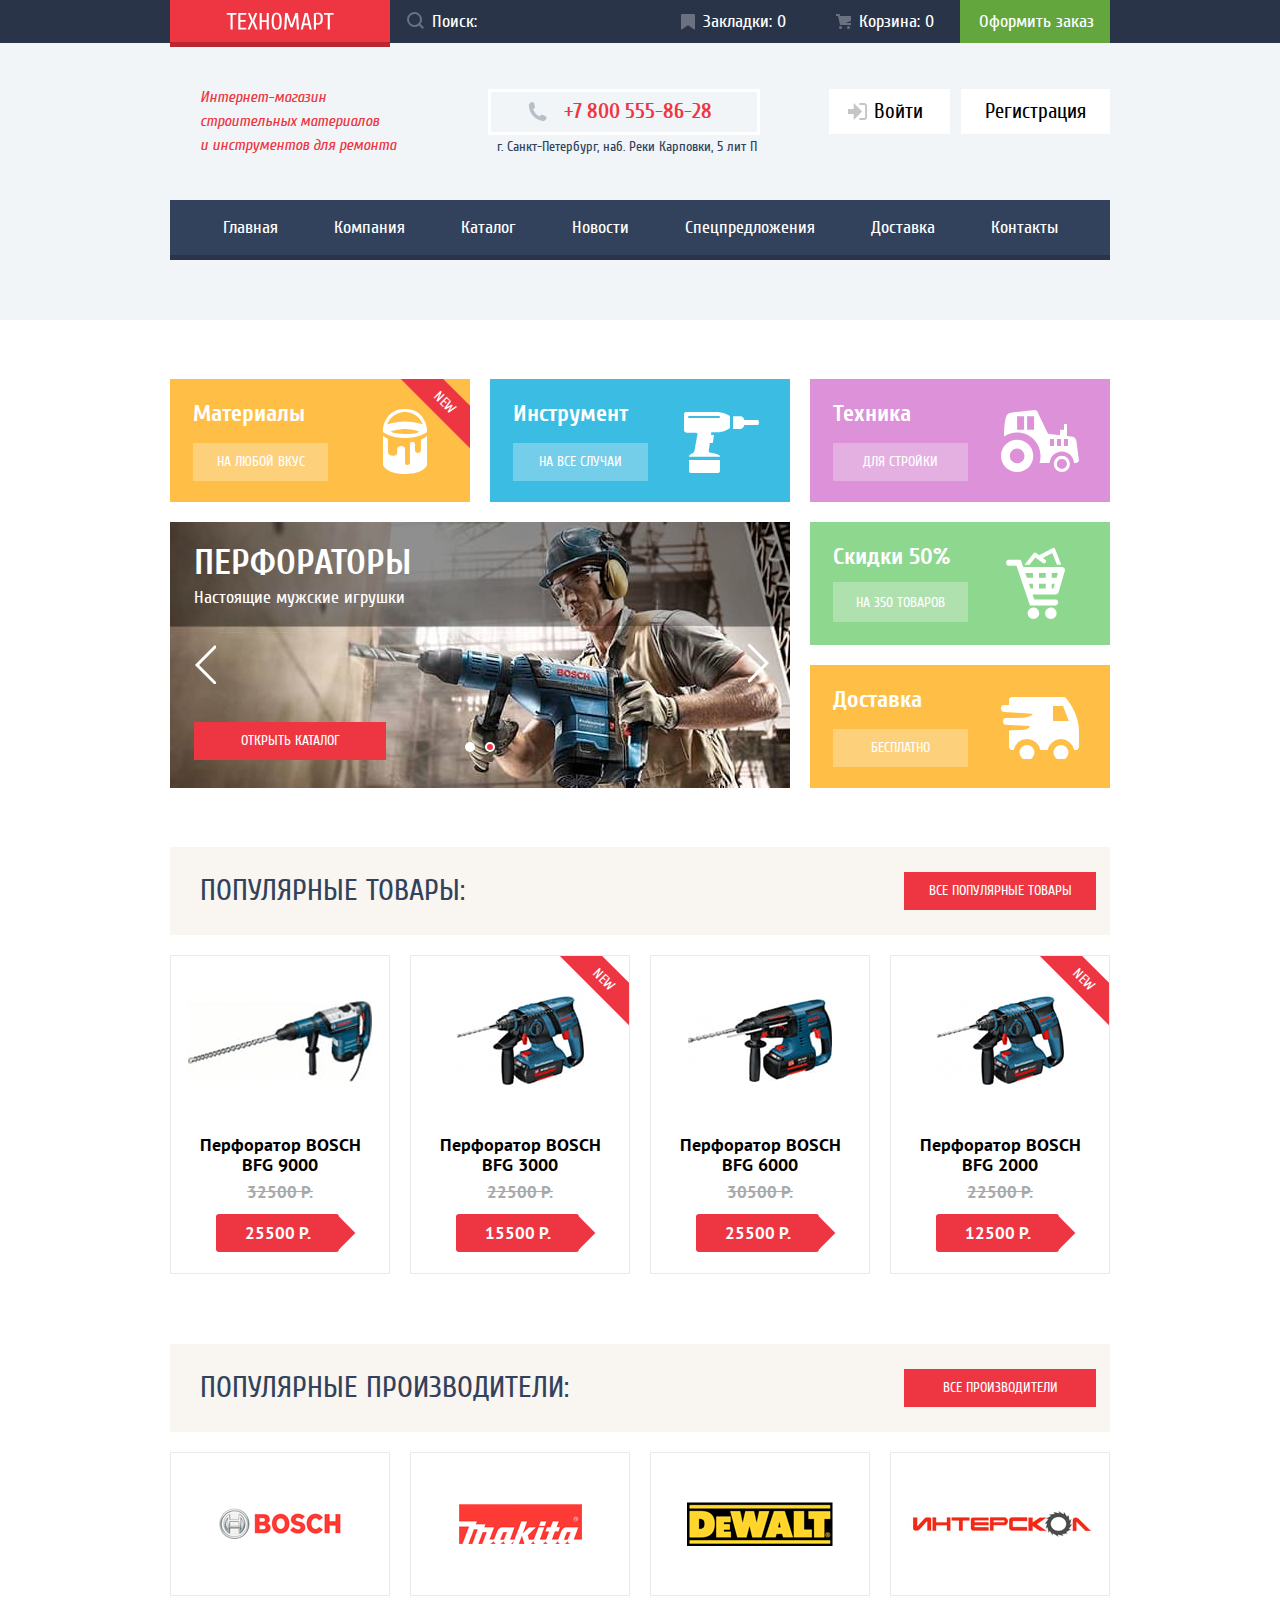
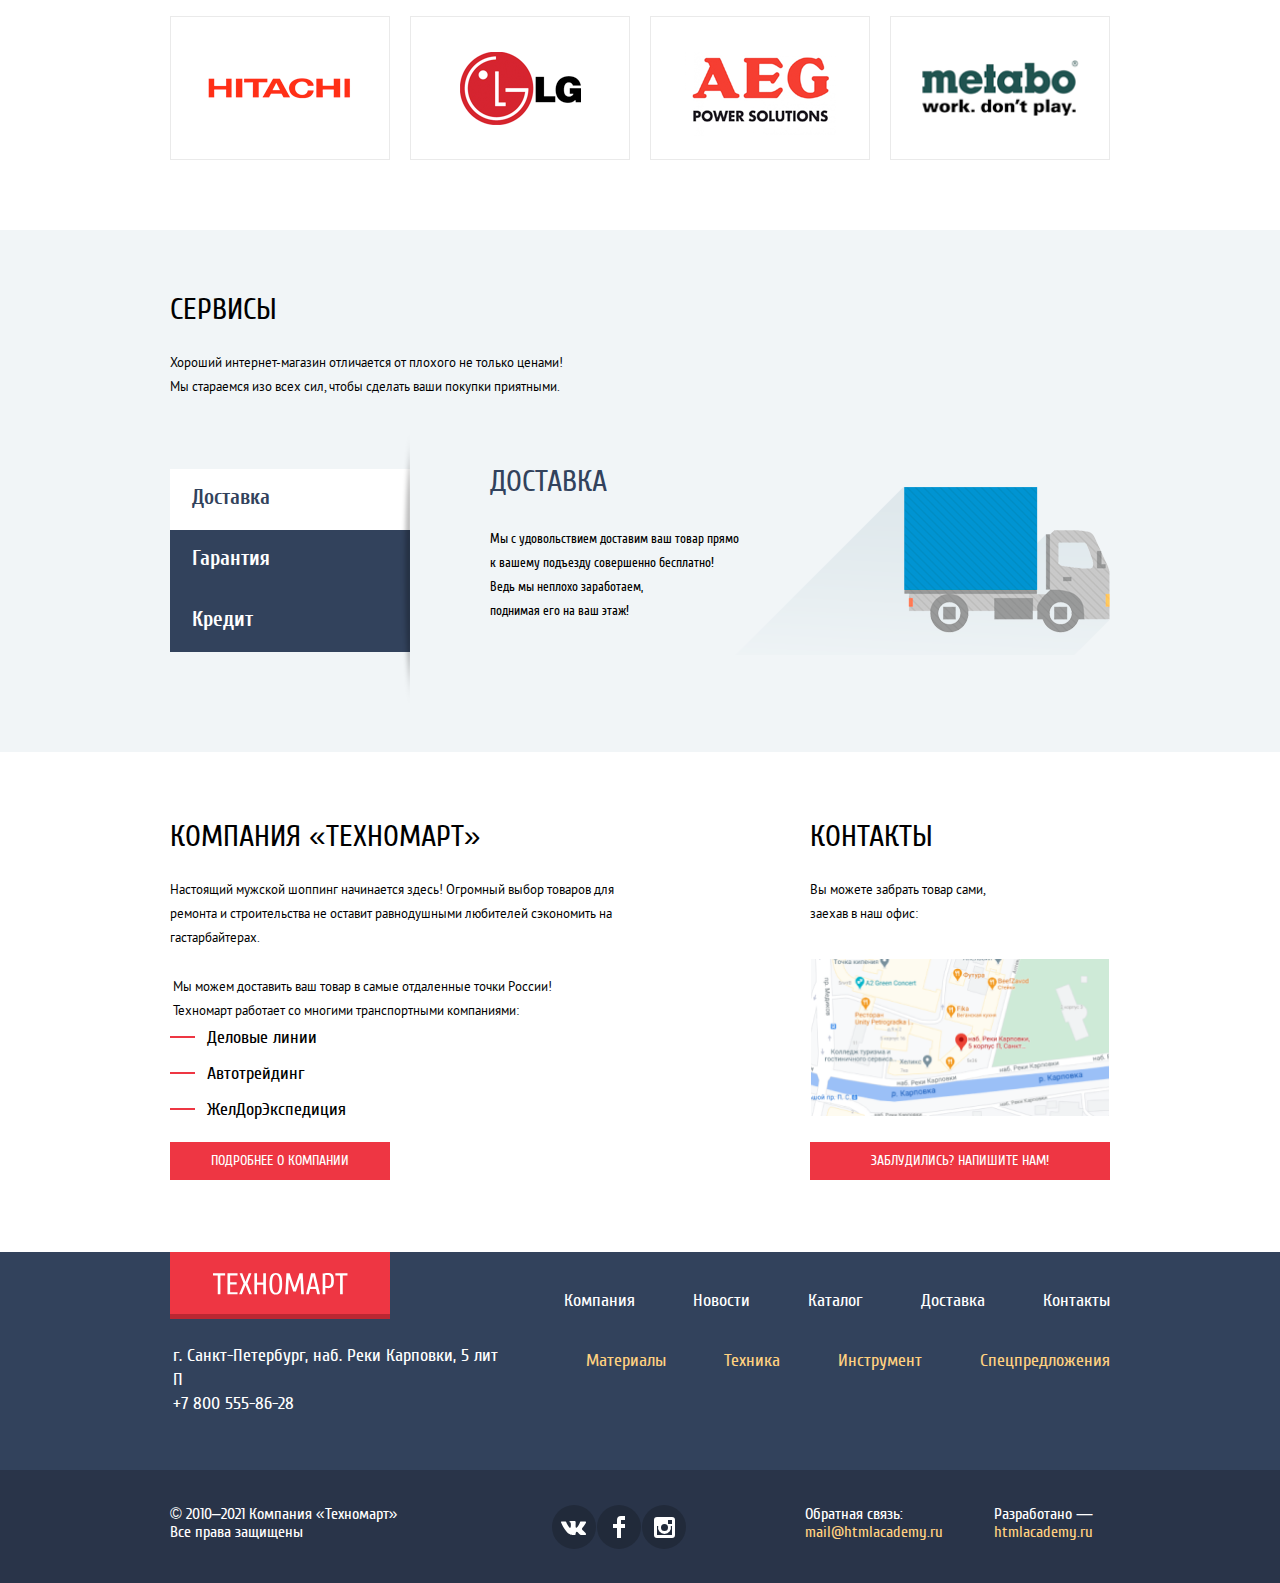
==== commit 063a2501: "Добавление JS" ====
--- a/index.html
+++ b/index.html
@@ -4,7 +4,7 @@
 <head>
   <meta charset="utf-8">
   <link rel="stylesheet" href="css/normalize.min.css">
-  <link rel="stylesheet" href="css/style.css">
+  <link rel="stylesheet" href="css/style.min.css">
   <link rel="icon" href="favicon.ico">
   <link rel="icon" href="img/favicons/favicon.svg" type="image/svg+xml">
   <link rel="apple-touch-icon" href="img/favicons/180.png">
@@ -23,7 +23,8 @@
         <form class="search" action="https://echo.academy.ru" method="get">
           <label class="visually-hidden" for="search-field">Поиск по сайту</label>
           <input class="search-field" type="search" name="search-field" id="search-field" placeholder="Поиск:">
-          <svg class="search-icon" aria-hidden="true" focusable="false" width="17" height="17" fill="none" xmlns="http://www.w3.org/2000/svg">
+          <svg class="search-icon" aria-hidden="true" focusable="false" width="17" height="17" fill="none"
+            xmlns="http://www.w3.org/2000/svg">
             <path fill-rule="evenodd" clip-rule="evenodd" d="M13.458 12.044 17 15.586
             15.586 17l-3.542-3.542A7.465 7.465 0 0 1 7.5 15 7.5 7.5 0 1 1 15 7.5c0 1.643-.542
              3.24-1.542 4.544ZM7.5 2A5.506 5.506 0 0 0 2 7.5 5.506 5.506 0 0 0 7.5 13c3.032 0 5.5-2.468 5.5-5.5C13
@@ -44,7 +45,8 @@
         </div>
         <div class="user-id">
           <a class="user-id-login" href="#">
-            <svg aria-hidden="true" focusable="false" width="20" height="17" viewBox="0 0 20 17" fill="none" xmlns="http://www.w3.org/2000/svg">
+            <svg aria-hidden="true" focusable="false" width="20" height="17" viewBox="0 0 20 17" fill="none"
+              xmlns="http://www.w3.org/2000/svg">
               <path d="M14.1667 8.5L5.71429 0V6H0V11H5.71429V17L14.1667 8.5Z" fill="#C5C5C5" />
               <path d="M16.1771 15.01H11.3895V17H16.1771C18.2514 17 19.0381 15.19 19.0619
               13.974V3.028C19.0381 1.811 18.2514 0 16.1771 0H11.3895V1.99H16.1771C16.9762 1.99 17.1219
@@ -139,9 +141,9 @@
         </div>
         <ul class="popular-goods-list">
           <li class="good-item">
-            <a href="#">
-              <h3>Перфоратор BOSCH BFG 9000</h3>
-            </a>
+            <h3 class="good-item-title">
+              <a href="#">Перфоратор BOSCH BFG 9000</a>
+            </h3>
             <div class="product-image">
               <img src="img/bosch-9000.jpg" width="184" height="164"
                 alt="Сетевой профессиональный перфоратор с системой Vibration Control.">
@@ -154,9 +156,9 @@
             </div>
           </li>
           <li class="good-item new">
-            <a href="#">
-              <h3>Перфоратор BOSCH BFG 3000</h3>
-            </a>
+            <h3 class="good-item-title">
+              <a href="#">Перфоратор BOSCH BFG 3000</a>
+            </h3>
             <div class="product-image">
               <img src="img/bosch-3000.jpg" width="127" height="112"
                 alt="Аккумуляторный перфоратор с патроном SDS plus.">
@@ -170,9 +172,9 @@
             </div>
           </li>
           <li class="good-item">
-            <a href="#">
-              <h3>Перфоратор BOSCH BFG 6000</h3>
-            </a>
+            <h3 class="good-item-title">
+              <a href="#">Перфоратор BOSCH BFG 6000</a>
+            </h3>
             <div class="product-image">
               <img src="img/bosch-6000.jpg" width="144" height="128"
                 alt="Аккумуляторный трехрежимный перфоратор с щёточным двигателем.">
@@ -185,9 +187,9 @@
             </div>
           </li>
           <li class="good-item new">
-            <a href="#">
-              <h3>Перфоратор BOSCH BFG 2000</h3>
-            </a>
+            <h3 class="good-item-title">
+              <a href="#">Перфоратор BOSCH BFG 2000</a>
+            </h3>
             <div class="product-image">
               <img src="img/bosch-2000.jpg" width="127" height="112"
                 alt="Аккумуляторный перфоратор с патроном SDS plus.">
@@ -308,7 +310,7 @@
           <img src="img/map.png" width="300" height="158"
             alt="Карта адресом: г. Санкт-Петербург, наб. Реки Карповки, 5 лит П.">
         </a>
-        <a class="button" href="#">Заблудились? Напишите нам!</a>
+        <a class="button contacts-form" href="#">Заблудились? Напишите нам!</a>
       </section>
     </div>
   </main>
@@ -411,9 +413,9 @@
 
   <section class="modal modal-map hidden">
     <h2 class="visually-hidden">Местоположение офиса</h2>
-    <img class="hidden" src="img/map-large.png" width="943" height="449" alt="Карта с местонахождением офиса.">
-    <iframe src="https://www.google.com/maps/embed?pb=!1m18!1m12!1m3!1d998.411263332934!2d30.31631455822666!3d59.96826733786315!2m3!1f0!2f0!3f0!3m2!1i1024!2i768!4f13.1!3m3!1m2!1s0x4696315bc48a26c9%3A0x8a49e1486716f5b1!2z0L3QsNCxLiBQ0LXQutC4INCa0LDRgNC_0L7QstC60LgsIDXQnywg0KHQsNC90LrRgi3Qn9C10YLQtdGA0LHRg9GA0LMsIDE5NzAyMg!5e0!3m2!1sru!2sru!4v1639913745572!5m2!1sru!2sru" width="943" height="449" allowfullscreen=""
-      loading="lazy"></iframe>
+    <iframe
+      src="https://www.google.com/maps/embed?pb=!1m18!1m12!1m3!1d998.411263332934!2d30.31631455822666!3d59.96826733786315!2m3!1f0!2f0!3f0!3m2!1i1024!2i768!4f13.1!3m3!1m2!1s0x4696315bc48a26c9%3A0x8a49e1486716f5b1!2z0L3QsNCxLiBQ0LXQutC4INCa0LDRgNC_0L7QstC60LgsIDXQnywg0KHQsNC90LrRgi3Qn9C10YLQtdGA0LHRg9GA0LMsIDE5NzAyMg!5e0!3m2!1sru!2sru!4v1639913745572!5m2!1sru!2sru"
+      width="943" height="449" allowfullscreen="" loading="lazy"></iframe>
     <button class="button-close" type="button" aria-label="Закрыть карту."></button>
   </section>
 
@@ -428,6 +430,8 @@
       <button class="button-continue" type="button">Продолжить покупки</button>
     </div>
   </section>
+
+  <script src="js/script.min.js"></script>
 </body>
 
 </html>
--- a/css/style.min.css
+++ b/css/style.min.css
@@ -0,0 +1 @@
+@font-face{font-family:Cuprum;font-weight:400;font-style:normal;font-display:swap;src:url(../fonts/cuprum.woff2) format("woff2"),url(../fonts/cuprum.woff) format("woff")}@font-face{font-family:Cuprum;font-weight:700;font-style:normal;font-display:swap;src:url(../fonts/cuprumbold.woff2) format("woff2"),url(../fonts/cuprumbold.woff) format("woff")}@font-face{font-family:Cuprum;font-weight:400;font-style:italic;font-display:swap;src:url(../fonts/cuprumitalic.woff2) format("woff2"),url(../fonts/cuprumitalic.woff) format("woff")}@font-face{font-family:Cuprum;font-weight:700;font-style:italic;font-display:swap;src:url(../fonts/cuprumbolditalic.woff2) format("woff2"),url(../fonts/cuprumbolditalic.woff) format("woff")}@font-face{font-family:"PT Sans";font-weight:400;font-style:normal;font-display:swap;src:url(../fonts/ptsans.woff2) format("woff2"),url(../fonts/ptsans.woff) format("woff")}@font-face{font-family:"PT Sans";font-weight:700;font-style:normal;font-display:swap;src:url(../fonts/ptsansbold.woff2) format("woff2"),url(../fonts/ptsansbold.woff) format("woff")}@keyframes error{0%{transform:translateX(-20px)}50%{transform:translateX(40px)}100%{transform:translateX(-20px)}}@keyframes popup{0%{top:0}100%{top:100px}}:root{--accent-color:#EE3643;--bg-dark:#293449;--bg-light:#F1F5F7;--bg-extra-light:#F9F5F0;--bg-modals:#F1F1F1;--bg-catalog:#F7F3EC;--border-color:#EAEAEA;--border-color-active:#8D1E26;--click-accent:#BA2732;--click-header:#161D29;--click-menu:#1D2739;--click-order:#518534;--click-user:#C5C5C5;--click-user-30:rgba(197, 197, 197, 0.3);--hover-icon:#3D546F;--hover-accent:#CA2C37;--hover-order:#5FBB2D;--hover-border:#32425C;--hover-paggination:#B5B5B5;--order-color:#63A63E;--paggination-color:#E5E5E5;--range:#FFBF47;--range-tools:#3BBCE3;--range-machines:#DC91D8;--range-sale:#8ED78F;--shadow-order:#367315;--socials-color:#212A3A;--text-black:#000000;--text-black-15:rgba(0, 0, 0, 0.15);--text-black-10:rgba(0, 0, 0, 0.1);--text-black-25:rgba(0, 0, 0, 0.25);--text-dark:#32425C;--text-light:#FFD180;--text-extra-light:#A9A9A9;--text-extra-light-30:rgba(169, 169, 169, 0.3);--text-white:#FFFFFF;--text-white-50:rgba(250, 250, 250, 0.5);--text-white-30:rgba(250, 250, 250, 0.3);--toggle-color:#ABABAB;--toggle-color-30:rgba(171, 171, 171, 0.3)}.page{height:100%}.page-body{display:-ms-grid;display:grid;-ms-grid-rows:-webkit-min-content 1fr -webkit-min-content;-ms-grid-rows:min-content 1fr min-content;grid-template-rows:-webkit-min-content 1fr -webkit-min-content;grid-template-rows:min-content 1fr min-content;-ms-flex-line-pack:start;align-content:start;margin:0;padding:0;min-width:960px;min-height:100%;font-family:Cuprum,Tahoma,sans-serif;font-weight:400;font-size:13px;line-height:24px;color:var(--text-black);background:var(--text-white)}a{text-decoration:none}img{display:block;max-width:100%;height:auto}.visually-hidden{position:absolute;width:1px;height:1px;margin:-1px;border:0;padding:0;white-space:nowrap;-webkit-clip-path:inset(100%);clip-path:inset(100%);clip:rect(0 0 0 0);overflow:hidden}.container{width:940px;margin:0 auto;padding:0 10px}.hidden{display:none}.main-header{background:var(--bg-light);margin-bottom:59px}.header-top-wrapper{display:-webkit-box;display:-ms-flexbox;display:flex;-ms-flex-wrap:wrap;flex-wrap:wrap}.main-header-top{background:var(--bg-dark);margin-bottom:46px}.logo{display:block;-webkit-box-sizing:border-box;box-sizing:border-box;background:var(--accent-color)}.header-logo{width:220px;height:42px;padding:12px 56px;-webkit-box-shadow:0 5px var(--click-accent);box-shadow:0 5px var(--click-accent)}.logo[href]:active{background:var(--click-accent);-webkit-box-shadow:0 5px var(--border-color-active);box-shadow:0 5px var(--border-color-active)}.search{position:relative}.search-icon{position:absolute;top:12px;left:17px;opacity:.3}.search-field{display:block;width:270px;height:42px;margin:0;padding:0;padding-left:42px;font-size:18px;line-height:24px;color:var(--text-white);background:0 0;border:none}.search:hover .search-icon{opacity:1}.search:active .search-icon,.search:focus-within .search-icon{opacity:1}.search:active .search-icon path,.search:focus-within .search-icon path{fill:var(--accent-color)}.search-field::-webkit-input-placeholder{font-size:inherit;line-height:inherit;color:inherit}.search-field::-moz-placeholder{font-size:inherit;line-height:inherit;color:inherit}.search-field:-ms-input-placeholder{font-size:inherit;line-height:inherit;color:inherit}.search-field::-ms-input-placeholder{font-size:inherit;line-height:inherit;color:inherit}.search-field::placeholder{font-size:inherit;line-height:inherit;color:inherit}.search-field:focus{outline:0;color:var(--text-black);background:var(--text-white)}.search-field::-moz-placeholder{opacity:1}.search-field:-moz-placeholder{opacity:1}.user-link{display:-webkit-box;display:-ms-flexbox;display:flex;-webkit-box-sizing:border-box;box-sizing:border-box;-webkit-box-align:center;-ms-flex-align:center;align-items:center;width:150px;padding-top:10px;padding-bottom:9px;font-size:18px;line-height:24px;color:var(--text-white)}.bookmark{-webkit-box-pack:end;-ms-flex-pack:end;justify-content:flex-end;padding-left:5px;padding-right:24px}.bookmark span{margin-left:5px}.bookmark::before{content:"";width:14px;height:16px;margin-right:8px;background-image:url(../img/icons/icon-bookmark.svg);opacity:.3}.cart{padding-left:26px;padding-right:23px}.cart span{margin-left:5px}.cart::before{content:"";width:15px;height:15px;margin-top:-1px;margin-right:8px;background:url(../img/icons/icon-cart.svg);opacity:.3}.bookmark:focus::before,.bookmark:hover::before,.cart:focus::before,.cart:hover::before{opacity:1}.order{padding-left:19px;padding-right:16px}.bookmark:active,.cart:active{opacity:.5;background:var(--click-header)}.order{background:var(--order-color)}.order:focus,.order:hover{background:var(--hover-order)}.order:active{color:var(--text-white-50);background:var(--order-color)}.main-header-middle{display:-webkit-box;display:-ms-flexbox;display:flex;margin-bottom:41px}.description{margin:0;margin-top:-4px;padding-left:30px;font-style:italic;font-size:16px;line-height:24px;color:var(--accent-color)}.header-contacts{margin-left:92px;margin-right:auto;text-align:center}.header-phone{display:-webkit-box;display:-ms-flexbox;display:flex;-webkit-box-align:center;-ms-flex-align:center;align-items:center;margin:0;padding:4px 45px 6px 37px;font-weight:700;font-size:21px;line-height:30px;color:var(--accent-color);border:3px solid var(--text-white)}.header-phone:focus,.header-phone:hover{color:var(--socials-color)}.header-phone:active{color:var(--click-user)}.header-phone::before{content:"";margin-right:17px;width:19px;height:19px;background:url(../img/icons/icon-phone.svg)}.header-contacts p{margin:0;margin-left:5px;font-style:normal;font-size:14px;line-height:24px;color:var(--text-dark)}.user-id{display:-webkit-box;display:-ms-flexbox;display:flex;-webkit-box-pack:justify;-ms-flex-pack:justify;justify-content:space-between;width:281px;height:45px}.user-id-login{display:-webkit-box;display:-ms-flexbox;display:flex;-webkit-box-align:center;-ms-flex-align:center;align-items:center;width:75px;padding:12px 27px 12px 19px;font-size:21px;line-height:21px;color:var(--text-black);background:var(--text-white)}.user-id-login svg{margin-right:6px;width:20px;height:17px}.user-id-signup{display:block;padding:12px 24px;font-size:21px;line-height:21px;color:var(--text-black);background:var(--text-white)}.user-id a:focus,.user-id a:hover{color:var(--accent-color)}.log-out:focus path,.log-out:hover path,.user-id a:focus path,.user-id a:hover path,.user-profile:focus path,.user-profile:hover path{fill:var(--hover-icon)}.user-id a:active,.user-profile:active span{color:var(--click-user)}.log-out:active path,.user-id a:active path,.user-profile:active path{fill:var(--click-user)}.header-navigation{margin-bottom:60px}.menu-list{display:-webkit-box;display:-ms-flexbox;display:flex;-ms-flex-wrap:wrap;flex-wrap:wrap;padding:0 25px;-webkit-box-shadow:inset 0 -5px var(--bg-dark);box-shadow:inset 0 -5px var(--bg-dark);list-style:none;margin:0;padding:0;font-size:18px;line-height:24px;color:var(--text-white);background:var(--text-dark)}.menu-list li:first-child{margin-left:25px}.menu-item{display:block;padding:16px 28px 20px;color:var(--text-white)}.menu-item[href]:focus,.menu-item[href]:hover{background:var(--bg-dark)}.menu-item[href]:active{opacity:.5}.range{display:-ms-grid;display:grid;-ms-grid-columns:1fr 20px 1fr 20px 1fr;grid-template-columns:1fr 1fr 1fr;gap:20px;margin-bottom:59px}.range-item{padding:20px 31px 0 23px;width:246px;height:103px}.range-item h3{margin:0;margin-bottom:14px;font-size:24px;line-height:30px;color:var(--text-white)}.range-item a{display:block;width:135px;margin:0;padding:10px;-webkit-box-sizing:border-box;box-sizing:border-box;font-size:14px;line-height:18px;text-transform:uppercase;text-align:center;color:var(--text-white);background:var(--text-white-30)}.materials{background:var(--range)}.materials::after{position:absolute;content:"";top:30px;right:43px;width:44px;height:65px;background:url(../img/icons/bucket.svg) no-repeat}.new{position:relative;overflow:hidden}.new-sign{display:block;position:absolute;top:8px;right:-35px;width:100px;padding:7px 10px 5px;font-family:Cuprum,Tahoma,sans-serif;font-weight:400;font-size:14px;line-height:18px;text-align:center;text-transform:uppercase;color:var(--text-white);background:var(--accent-color);border:none;-webkit-transform:rotate(45deg);-ms-transform:rotate(45deg);transform:rotate(45deg)}.tools{position:relative;background:var(--range-tools)}.tools::after{position:absolute;content:"";top:33px;right:31px;width:75px;height:61px;background:url(../img/icons/drill.svg) no-repeat}.tech{position:relative;background:var(--range-machines)}.tech::after{position:absolute;content:"";top:31px;right:31px;width:78px;height:62px;background:url(../img/icons/tractor.svg) no-repeat}.sale{position:relative;-ms-grid-column:3;-ms-grid-column-span:1;grid-column:3/4;-ms-grid-row:2;-ms-grid-row-span:1;grid-row:2/3;background:var(--range-sale)}.sale h3{margin-bottom:10px}.sale a{padding-top:12px}.sale::after{position:absolute;content:"";top:25px;right:45px;width:59px;height:72px;background:url(../img/icons/shopping-trolley.svg) no-repeat}.free-delivery{position:relative;-ms-grid-column:3;-ms-grid-column-span:1;grid-column:3/4;-ms-grid-row:3;-ms-grid-row-span:1;grid-row:3/4;background:var(--range)}.free-delivery a{padding-left:10px;padding-right:10px}.free-delivery::after{position:absolute;content:"";top:32px;right:31px;width:78px;height:62px;background:url(../img/icons/truck.svg) no-repeat}.range-item a:focus,.range-item a:hover{background:var(--click-user-30)}.range-item a:active{background:var(--text-extra-light-30)}.gallery{position:relative;-ms-grid-column:1;-ms-grid-column-span:2;grid-column:1/3;-ms-grid-row:2;-ms-grid-row-span:2;grid-row:2/4}.gallery ul{list-style:none;margin:0;padding:0}.gallery-slider{-webkit-box-sizing:border-box;box-sizing:border-box;width:620px;height:266px}.gallery-slider-title{margin:0;padding:0;padding:23px 10px 5px 24px;font-size:36px;line-height:36px;font-weight:700;text-transform:uppercase;color:var(--text-white);background:var(--text-black-25)}.gallery p{margin:0;margin-bottom:96px;padding:0;padding:0 10px 16px 24px;font-size:18px;line-height:24px;font-weight:400;color:var(--text-white);background:var(--text-black-25)}.gallery .button{margin-left:24px}.perforators{background:var(--click-user) url(../img/perforator.jpg) no-repeat}.drills{background:var(--click-user) url(../img/drill.jpg) no-repeat}.gallery-arrow{position:absolute;content:"";width:22px;height:40px;cursor:pointer;border:none}.gallery-arrow-back{top:122px;left:24px;background:url(../img/icons/icon-arrow.svg)}.gallery-arrow-next{top:122px;right:20px;-webkit-transform:rotate(180deg);-ms-transform:rotate(180deg);transform:rotate(180deg);background:url(../img/icons/icon-arrow.svg)}.gallery-button-dots{display:-webkit-box;display:-ms-flexbox;display:flex;position:absolute;bottom:36px;left:295px}.gallery-button-dot{content:"";width:10px;height:10px;margin:0;margin-right:10px;padding:0;border-radius:50%;background:var(--text-white);border:2px solid var(--text-white);cursor:pointer}.gallery-button-dot:last-child{margin:0}.button-dot-current{background:var(--accent-color)}.button{display:block;-webkit-box-sizing:border-box;box-sizing:border-box;width:192px;padding:10px;font-size:14px;line-height:18px;text-align:center;text-transform:uppercase;color:var(--text-white);background:var(--accent-color);border:none}.button:focus,.button:hover{background:var(--hover-accent)}.button:active{background:var(--click-accent)}.popular{margin-bottom:70px}.title-wrapper{display:-webkit-box;display:-ms-flexbox;display:flex;-webkit-box-pack:justify;-ms-flex-pack:justify;justify-content:space-between;background:var(--bg-extra-light);margin-bottom:20px;padding:25px 14px 25px 30px}.highlight-headline{margin:0;margin-right:10px;-ms-flex-item-align:center;-ms-grid-row-align:center;align-self:center;font-size:30px;line-height:30px;font-weight:400;text-transform:uppercase;color:var(--text-dark)}.popular .button{-ms-flex-item-align:center;-ms-grid-row-align:center;align-self:center}.popular-goods-list{display:-ms-grid;display:grid;-ms-grid-columns:1fr 20px 1fr 20px 1fr 20px 1fr;grid-template-columns:repeat(4,1fr);gap:20px;list-style:none;margin:0;padding:0;font-family:"PT Sans",Arial,sans-serif}.good-item{display:-webkit-box;display:-ms-flexbox;display:flex;-webkit-box-orient:vertical;-webkit-box-direction:normal;-ms-flex-direction:column;flex-direction:column;-webkit-box-pack:start;-ms-flex-pack:start;justify-content:flex-start;border:1px solid var(--border-color)}.product-image{display:-webkit-box;display:-ms-flexbox;display:flex;-webkit-box-orient:vertical;-webkit-box-direction:normal;-ms-flex-direction:column;flex-direction:column;-webkit-box-pack:center;-ms-flex-pack:center;justify-content:center;margin-bottom:9px;height:170px;-webkit-box-ordinal-group:0;-ms-flex-order:-1;order:-1}.product-image img{margin:auto;object-fit:contain}.good-item-title{margin:0 17px 8px;padding:0;text-align:center;font-weight:700;font-size:18px;line-height:20px}.good-item-title a{color:var(--text-black)}.good-item s{margin:0 auto 13px;font-weight:700;font-size:17px;line-height:18px;text-align:center;color:var(--text-extra-light)}.current-price{display:block;position:relative;-webkit-box-sizing:border-box;box-sizing:border-box;width:123px;margin:auto 34px 21px 45px;padding:10px;font-weight:700;font-size:17px;line-height:18px;text-align:center;color:var(--text-white);background:var(--accent-color);border-radius:3px}.current-price::after{position:absolute;content:"";top:6px;right:-11px;width:26px;height:26px;-webkit-transform:rotate(45deg);-ms-transform:rotate(45deg);transform:rotate(45deg);background:var(--accent-color)}.brand-item:focus,.brand-item:hover,.good-item:focus,.good-item:hover{-webkit-box-shadow:0 4px 20px var(--text-black-15);box-shadow:0 4px 20px var(--text-black-15)}.good-item:focus-within .product-image,.good-item:hover .product-image{display:none}.good-item:focus-within .card-action-buttons,.good-item:hover .card-action-buttons{display:block}.card-action-buttons{display:none;margin-top:39px;margin-bottom:54px;-webkit-box-ordinal-group:0;-ms-flex-order:-1;order:-1}.buy{display:-webkit-box;display:-ms-flexbox;display:flex;-webkit-box-sizing:border-box;box-sizing:border-box;width:135px;height:38px;padding:10px 12px 10px 25px;margin:0 auto 10px;font-family:Cuprum,Tahoma,sans-serif;font-size:14px;line-height:18px;text-transform:uppercase;text-align:center;color:var(--text-white);background:var(--order-color);-webkit-box-shadow:inset 0 -2px 0 0 var(--shadow-order);box-shadow:inset 0 -2px 0 0 var(--shadow-order);border-radius:2px}.buy::before{content:"";width:15px;height:15px;margin-right:8px;background:url(../img/icons/icon-cart.svg) no-repeat;opacity:.3}.buy:focus,.buy:hover{background:var(--hover-order)}.buy:active{background:var(--click-order)}.add-mark{display:block;-webkit-box-sizing:border-box;box-sizing:border-box;width:135px;height:38px;margin:0 auto;padding:8px 27px;font-family:Cuprum,Tahoma,sans-serif;font-size:14px;line-height:18px;text-align:center;text-transform:uppercase;color:var(--text-dark);border:3px solid var(--order-color);border-radius:2px}.add-mark:focus,.add-mark:hover{border:3px solid var(--text-dark)}.add-mark:active{border:3px solid var(--text-dark);opacity:.5}.brands{margin-bottom:70px}.brands .button{-ms-flex-item-align:center;-ms-grid-row-align:center;align-self:center}.brands-list{margin:0;padding:0;display:-ms-grid;display:grid;-ms-grid-columns:1fr 20px 1fr 20px 1fr 20px 1fr;grid-template-columns:repeat(4,1fr);gap:20px;list-style:none}.brand-item{display:-webkit-box;display:-ms-flexbox;display:flex;width:218px;height:142px;-webkit-box-pack:center;-ms-flex-pack:center;justify-content:center;-webkit-box-align:center;-ms-flex-align:center;align-items:center;border:1px solid var(--border-color)}.brand-item img{object-fit:contain}.brand-item:active{opacity:.15}.features{margin-bottom:70px;padding-top:65px;background:var(--bg-light)}.headline{margin:0;margin-bottom:26px;font-size:30px;line-height:30px;font-weight:400;text-transform:uppercase}.feature-slide h3{margin:0;margin-bottom:30px;font-size:30px;line-height:30px;font-weight:400;text-transform:uppercase;color:var(--text-dark)}.features-text{margin:0;padding:0;margin-bottom:30px;font-family:"PT Sans",Arial,sans-serif;font-size:13px;line-height:24px}.feature-slide p{margin:0;padding:0;margin-bottom:25px}.features-wrapper{padding:0;padding-bottom:60px;display:-ms-grid;display:grid;-ms-grid-columns:240px 1fr;grid-template-columns:240px 1fr}.features-slider-buttons{position:relative;padding:40px 0}.features-slider-buttons::after{position:absolute;content:"";width:10px;height:279px;top:0;left:230px;background:url(../img/border-line.png) no-repeat}.feature-button{-webkit-box-sizing:border-box;box-sizing:border-box;width:240px;height:61px;padding:13px 22px 20px 22px;font-weight:700;font-size:21px;line-height:30px;text-align:left;color:var(--text-white);background:var(--text-dark);border:none}.feature-button:focus,.feature-button:hover{background:var(--bg-dark)}.feature-button-active{color:var(--text-dark);background:var(--text-white)}.feature-button-active:focus,.feature-button-active:hover{color:var(--text-dark);background:var(--text-white)}.features-slider-list{margin:0;margin-left:80px;padding:0;padding-top:38px;list-style:none}.feature-slide{min-height:188px}.delivery{background:url(../img/service-delivery.png) no-repeat right 20px}.guarantee{background:url(../img/service-guarantee.png) no-repeat right 20px}.credit{background:url(../img/service-credit.png) no-repeat 155px 0}.index-columns{display:-webkit-box;display:-ms-flexbox;display:flex;-webkit-box-pack:justify;-ms-flex-pack:justify;justify-content:space-between;margin-bottom:72px}.about-us{width:460px}.about-us p{margin:0;margin-bottom:25px;font-family:"PT Sans",Arial,sans-serif;font-size:13px;line-height:24px}.about-us p:last-of-type{margin:3px}.trans-list{margin:0;margin-bottom:20px;padding:0;padding-left:37px;list-style:none;font-size:18px;line-height:24px}.trans-item{position:relative;margin-bottom:12px}.trans-item::before{position:absolute;content:"";width:25px;height:2px;left:-37px;top:10px;background:var(--accent-color)}.about-us .button{width:220px}.contacts{width:300px}.contacts p{margin:0;margin-bottom:32px;font-family:"PT Sans",Arial,sans-serif;font-size:13px;line-height:24px}.contacts-mini-map{display:block;border:1px solid transparent;margin-bottom:25px}.contacts-mini-map:focus,.contacts-mini-map:hover{border:1px solid var(--accent-color)}.contacts .button{width:300px}.main-footer{background:var(--text-dark)}.main-footer-top{display:-ms-grid;display:grid;-ms-grid-columns:-webkit-min-content 1fr;-ms-grid-columns:min-content 1fr;grid-template-columns:-webkit-min-content 1fr;grid-template-columns:min-content 1fr;margin-bottom:54px}.footer-logo{-webkit-box-sizing:border-box;box-sizing:border-box;width:220px;height:62px;margin-bottom:30px;padding:20px 42px;-webkit-box-shadow:0 5px var(--click-accent);box-shadow:0 5px var(--click-accent)}.footer-menu-list{display:-webkit-box;display:-ms-flexbox;display:flex;-ms-flex-wrap:wrap;flex-wrap:wrap;-webkit-box-pack:end;-ms-flex-pack:end;justify-content:flex-end;list-style:none;margin:0;margin-top:37px;padding:0;font-size:18px;line-height:24px;color:var(--text-white);background:var(--text-dark)}.footer-menu-list li{margin-right:58px}.footer-menu-list li:last-child{margin-right:0}.footer-menu-item{display:block;color:var(--text-white)}.footer-top-text{margin:0 0 0 3px;padding:0;width:333px;font-size:18px;line-height:24px;color:var(--text-white)}.footer-tel{color:inherit}.sub-menu-list{display:-webkit-box;display:-ms-flexbox;display:flex;-ms-flex-wrap:wrap;flex-wrap:wrap;-webkit-box-pack:justify;-ms-flex-pack:justify;justify-content:space-between;list-style:none;margin:0;margin-top:5px;margin-left:80px;padding:0;font-size:18px;line-height:24px;color:var(--text-white);background:var(--text-dark)}.copyright,.sub-menu-item{color:var(--text-light)}.copyright:focus,.copyright:hover,.footer-menu-item[href]:focus,.footer-menu-item[href]:hover,.footer-tel:focus,.footer-tel:hover,.sub-menu-item:focus,.sub-menu-item:hover{-webkit-text-decoration-line:underline;text-decoration-line:underline}.footer-menu-item[href]:active,.sub-menu-item:active{text-decoration:none;opacity:.5}.main-footer-bottom{background:var(--bg-dark)}.footer-bottom-wrapper{display:-webkit-box;display:-ms-flexbox;display:flex;padding:35px 140px 34px}.footer-text{margin:0;padding:0;font-size:16px;line-height:18px;color:var(--text-white)}.socials-list{display:-webkit-box;display:-ms-flexbox;display:flex;-webkit-box-pack:justify;-ms-flex-pack:justify;justify-content:space-between;list-style:none;margin:0;margin-left:155px;margin-right:118px;padding:0}.social-item{display:block;width:44px;height:44px;margin-right:1px;border-radius:50%}.social-vk{background:url(../img/icons/icon-vk.svg) center no-repeat,var(--socials-color)}.social-fb{background:url(../img/icons/icon-fb.svg) center no-repeat,var(--socials-color)}.social-inst{background:url(../img/icons/icon-insta.svg) center no-repeat,var(--socials-color)}.social-fb:active,.social-fb:focus,.social-fb:hover,.social-inst:active,.social-inst:focus,.social-inst:hover,.social-vk:active,.social-vk:focus,.social-vk:hover{background-color:var(--accent-color)}.footer-feedback{display:block;margin-right:51px}.copyright:active{color:var(--accent-color);text-decoration:none}.modal{position:fixed;-webkit-box-sizing:border-box;box-sizing:border-box;margin:auto;background:linear-gradient(to top,var(--bg-modals) 112px,var(--text-white) 112px);border-top:7px solid var(--accent-color);-webkit-box-shadow:0 4px 20px var(--text-black-15);box-shadow:0 4px 20px var(--text-black-15)}.button-close{position:absolute;width:21px;height:21px;top:11px;right:10px;background:url(../img/icons/icon-close.svg) center no-repeat;border:none;cursor:pointer}.popup{animation-name:popup;animation-duration:.3s}.modal-contact{top:100px;left:0;right:0;bottom:auto;width:620px}.modal-contact-grid{display:-ms-grid;display:grid;width:460px;-ms-grid-columns:1fr 20px 1fr;grid-template-columns:1fr 1fr;-ms-grid-rows:-webkit-min-content 13px 1fr;-ms-grid-rows:min-content 13px 1fr;grid-template-rows:-webkit-min-content 1fr;grid-template-rows:min-content 1fr;margin:39px 80px 0;gap:13px 20px}.modal-contact-grid>:nth-child(1){-ms-grid-row:1;-ms-grid-column:1}.modal-contact-grid>:nth-child(2){-ms-grid-row:1;-ms-grid-column:3}.modal-contact-grid>:nth-child(3){-ms-grid-row:3;-ms-grid-column:1}.modal-contact-grid>:nth-child(4){-ms-grid-row:3;-ms-grid-column:3}.contact-form p{margin:0;padding:0}.contact-name{-ms-grid-column:1;-ms-grid-column-span:1;grid-column:1/2;-ms-grid-row:1;-ms-grid-row-span:1;grid-row:1/2}.contact-email{-ms-grid-column:2;-ms-grid-column-span:1;grid-column:2/3;-ms-grid-row:1;-ms-grid-row-span:1;grid-row:1/2}.contact-comment{-ms-grid-column:1;-ms-grid-column-span:2;grid-column:1/3;-ms-grid-row:2;-ms-grid-row-span:1;grid-row:2/3}.contact-form label{list-style:none;font-size:18px;line-height:24px}.contact-form input[placeholder]{padding:7px 8px 7px 12px}.contact-form input::placeholder,.contact-form textarea::placeholder{font-family:"PT Sans",Arial,sans-serif;font-size:13px;line-height:24px;color:var(--text-extra-light)}.contact-form input{width:204px;padding:0;margin:0;font-family:"PT Sans",Arial,sans-serif;font-size:13px;line-height:24px;color:var(--text-black);border:2px solid var(--click-user);border-radius:2px}.contact-form textarea{width:452px;min-height:114px;padding:7px 8px 7px 12px;margin-bottom:37px;font-family:"PT Sans",Arial,sans-serif;font-size:13px;line-height:24px;color:var(--text-black);border:2px solid var(--click-user);border-radius:2px}.submit{width:460px}.contact-form input:focus,.contact-form textarea:focus{outline:0;border:2px solid var(--text-extra-light)}.error{animation-name:error;animation-duration:.1s}.modal-map{top:100px;left:0;right:0;bottom:auto;width:943px}.modal-map iframe{border:none}.modal-cart{top:100px;left:0;right:0;bottom:auto;width:620px}.modal-cart-top{position:relative;font-weight:700;font-size:24px;line-height:30px;text-align:center;padding-top:73px}.modal-cart p{position:relative;margin:0;padding:0 0 60px}.modal-cart p::before{position:absolute;content:"";width:66px;height:66px;top:-18px;left:82px;background:url(../img/icons/icon-mark.svg) center no-repeat}.modal-buttons{display:-webkit-box;display:-ms-flexbox;display:flex;-webkit-box-pack:center;-ms-flex-pack:center;justify-content:center;margin:0;padding:37px 10px}.button-continue{display:block;-webkit-box-sizing:border-box;box-sizing:border-box;width:192px;margin-left:10px;padding:10px;font-size:14px;line-height:18px;text-align:center;text-transform:uppercase;background:var(--text-white);border:none}.button-continue:focus,.button-continue:hover{color:var(--accent-color)}.button-continue:active{color:var(--text-extra-light)}.catalog-page header{margin-bottom:21px}.full-cart{background:var(--accent-color)}.added-bookmark{background:var(--click-accent)}.user-box{width:299px}.icon-user{padding:3px}.user-profile-wrapper{display:-webkit-box;display:-ms-flexbox;display:flex;-webkit-box-pack:justify;-ms-flex-pack:justify;justify-content:space-between;-webkit-box-align:center;-ms-flex-align:center;align-items:center;padding:11px 17px 12px 15px;font-size:21px;line-height:21px;background:var(--text-white)}.user-profile{display:flex;align-items:center}.user-profile span{margin-left:15px;color:var(--text-black)}.additional-links{display:-webkit-box;display:-ms-flexbox;display:flex;-webkit-box-pack:center;-ms-flex-pack:center;justify-content:center;margin:0;padding:0;list-style:none}.additional-links a{display:block;margin-top:5px;font-style:normal;font-size:16px;line-height:18px;color:var(--text-dark)}.additional-links-order{position:relative;margin-right:30px}.additional-links-order::after{position:absolute;content:"";top:7px;right:-15px;width:5px;height:5px;border-radius:50%;background:var(--hover-border)}.additional-links a:focus,.additional-links a:hover{color:var(--accent-color)}.additional-links a:active{color:var(--click-user)}.catalog-wrapper{display:-ms-grid;display:grid;-ms-grid-columns:220px 20px 1fr;grid-template-columns:220px 1fr;gap:20px;margin-bottom:59px}.breadcrumps{display:-webkit-box;display:-ms-flexbox;display:flex;-ms-flex-wrap:wrap;flex-wrap:wrap;-webkit-box-align:center;-ms-flex-align:center;align-items:center;grid-column:1/-1;margin:0;padding:0;list-style:none}.breadcrumps-item{display:block;font-family:"PT Sans",Arial,sans-serif;font-size:13px;line-height:18px;text-transform:uppercase;color:var(--text-black)}.breadcrumps li:not(:first-child){position:relative;padding-left:42px}.breadcrumps-item-main{width:14px;height:12px;background:url(../img/icons/icon-home.svg) center no-repeat}.breadcrumps li:not(:first-child)::before{position:absolute;content:"";width:8px;height:12px;top:3px;left:17px;background:url(../img/icons/icon-right-small.svg) center no-repeat}.breadcrumps-item:focus,.breadcrumps-item:hover{-webkit-text-decoration-line:underline;text-decoration-line:underline}.breadcrumps-item:active{color:var(--accent-color);text-decoration:none}.breadcrumps-item-current:active,.breadcrumps-item-current:focus,.breadcrumps-item-current:hover{color:var(--text-black);text-decoration:none}.page-title{grid-column:1/-1;margin:0;padding:30px;font-style:normal;font-weight:400;font-size:30px;line-height:30px;text-transform:uppercase;color:var(--text-dark);background:var(--bg-light)}.filters{-ms-grid-row:3;-ms-grid-row-span:1;grid-row:3/4;font-family:"PT Sans",Arial,sans-serif;text-transform:uppercase}.sub-title{margin:0;margin-bottom:14px;padding:10px 18px;font-weight:400;font-size:13px;line-height:18px;background:var(--bg-catalog)}.filter-item{margin:0;margin-bottom:15px;padding:0;border:none;border-bottom:1px solid var(--text-black-10)}.filter-item:nth-child(3){border:none}.range-filter{width:220px}.range-panel{position:relative;height:41px;border-radius:3px;margin-bottom:9px;padding-top:39px;padding-left:20px;padding-right:20px;background:var(--bg-catalog)}.range-panel .scale{height:2px;background:var(--click-user)}.range-panel .bar{width:84%;height:2px;background:var(--order-color)}.range-panel .toggle{position:absolute;top:30px;left:0;width:4px;height:4px;background:var(--toggle-color);border:8px solid var(--text-white);border-radius:50%;-webkit-box-shadow:0 2px 0 0 var(--toggle-color-30);box-shadow:0 2px 0 0 var(--toggle-color-30);cursor:pointer}.range-panel .toggle-min{left:18px}.range-panel .toggle-max{left:168px}.toggle:focus,.toggle:hover{background:var(--hover-border);-webkit-box-shadow:0 2px 0 0 var(--click-user);box-shadow:0 2px 0 0 var(--click-user)}.toggle:active{border-color:var(--text-extra-light)}.price-controls{display:-webkit-box;display:-ms-flexbox;display:flex;-webkit-box-pack:justify;-ms-flex-pack:justify;justify-content:space-between;-webkit-box-align:center;-ms-flex-align:center;align-items:center;margin-bottom:23px}.filter-price-max,.filter-price-min{width:95px;height:38px;background:var(--bg-catalog);border:none;border-radius:3px;text-align:center}input[type=number]::-webkit-inner-spin-button,input[type=number]::-webkit-outer-spin-button{-webkit-appearance:none;margin:0}.filter-price-max::-webkit-input-placeholder,.filter-price-min::-webkit-input-placeholder{font-family:"PT Sans",Arial,sans-serif;font-size:17px;line-height:18px;text-align:center;color:var(--text-black)}.filter-price-max::-moz-placeholder,.filter-price-min::-moz-placeholder{font-family:"PT Sans",Arial,sans-serif;font-size:17px;line-height:18px;text-align:center;color:var(--text-black)}.filter-price-max:-ms-input-placeholder,.filter-price-min:-ms-input-placeholder{font-family:"PT Sans",Arial,sans-serif;font-size:17px;line-height:18px;text-align:center;color:var(--text-black)}.filter-price-max::-ms-input-placeholder,.filter-price-min::-ms-input-placeholder{font-family:"PT Sans",Arial,sans-serif;font-size:17px;line-height:18px;text-align:center;color:var(--text-black)}.filter-price-max,.filter-price-max::placeholder,.filter-price-min,.filter-price-min::placeholder{font-family:"PT Sans",Arial,sans-serif;font-size:17px;line-height:18px;text-align:center;color:var(--text-black)}.filter-price-max:focus,.filter-price-min:focus{outline:1px solid var(--click-user)}.battery-headline,.manufacturers-headline,.price-headline{font-weight:700;font-size:17px;line-height:30px}.price-headline{margin-bottom:11px}.manufacturers-headline{margin-bottom:16px}.battery-headline{margin-bottom:24px}.filter label{font-size:15px;line-height:19px}.battery-list,.manufacturers-list{margin:0;padding:0;list-style:none}.manufacturers-list{padding-bottom:9px}.manufacturers-list li{margin-bottom:20px}.battery-list li{margin-bottom:23px}.battery-list label,.manufacturers-list label{display:block;position:relative;padding-left:35px;cursor:pointer}.filter-checkbox+label::before,.filter-checkbox:checked+label::after{position:absolute;content:"";top:-3px;left:0;height:23px;background-color:var(--click-user)}.filter-checkbox+label::before{width:23px;-webkit-mask-image:url(../img/icons/checkbox-off.svg)}.filter-checkbox:checked+label::after{width:27px;-webkit-mask-image:url(../img/icons/checkbox-on.svg)}.filter-radio+label::before{position:absolute;content:"";top:-3px;left:0;width:17px;height:17px;border:4px solid var(--click-user);border-radius:50%}.filter-radio:checked+label::after{position:absolute;content:"";top:5px;left:8px;width:9px;height:9px;background-color:var(--click-user);border-radius:50%}.filter-checkbox:checked+label::before{display:none}.filter-checkbox:checked:focus+label::after,.filter-checkbox:checked:hover+label::after,.filter-checkbox:focus+label::before,.filter-checkbox:hover+label::before{background-color:var(--toggle-color)}.filter-checkbox:disabled+label,.filter-checkbox:disabled+label::after,.filter-checkbox:disabled+label::before,.filter-radio:disabled+label,.filter-radio:disabled+label::after,.filter-radio:disabled+label::before{opacity:.4;cursor:default}.filter-radio:focus+label::before,.filter-radio:hover+label::before{border-color:var(--toggle-color)}.filter-radio:checked:focus+label::after,.filter-radio:checked:hover+label::after{background-color:var(--toggle-color)}.show{-webkit-box-sizing:border-box;box-sizing:border-box;width:220px;padding:10px;cursor:pointer}.pagination-list{display:-webkit-box;display:-ms-flexbox;display:flex;-ms-flex-wrap:wrap;flex-wrap:wrap;margin:0;padding:0;list-style:none}.pagination-list li{margin-right:10px}.pagination-list li:last-child{margin-right:0}.pagination-item,.show{font-family:"PT Sans",Arial,sans-serif;font-size:13px;line-height:18px;text-transform:uppercase;text-align:center;color:var(--text-black);background:0 0;border:1px solid var(--paggination-color)}.pagination-item{display:block;padding:10px 15px;-webkit-box-sizing:border-box;box-sizing:border-box;min-width:38px;height:38px}.pagination-item-next{width:140px}.pagination-item[href]:focus,.pagination-item[href]:hover,.show:focus,.show:hover{border:1px solid var(--click-user)}.pagination-item[href]:active,.show:active{border:1px solid var(--accent-color)}.pagination-item-current{color:var(--text-white);background:var(--accent-color);border:1px solid var(--accent-color)}.sorting{display:-webkit-box;display:-ms-flexbox;display:flex;-ms-flex-wrap:wrap;flex-wrap:wrap;-webkit-box-pack:justify;-ms-flex-pack:justify;justify-content:space-between;-webkit-box-align:center;-ms-flex-align:center;align-items:center;margin:0;margin-bottom:26px;padding:10px 14px 10px 19px;font-family:"PT Sans",Arial,sans-serif;font-weight:400;font-size:13px;line-height:18px;text-transform:uppercase;background:var(--bg-catalog)}.sorting h3{margin:0;margin-right:140px;font-family:"PT Sans",Arial,sans-serif;font-weight:400;font-size:13px;line-height:18px;text-transform:uppercase}.sorting-list{display:-webkit-box;display:-ms-flexbox;display:flex;-ms-flex-wrap:wrap;flex-wrap:wrap;-webkit-box-pack:justify;-ms-flex-pack:justify;justify-content:space-between;margin:0;padding:0;width:354px;list-style:none}.sorting-item{color:var(--text-black);opacity:.4;border-bottom:1px dotted var(--accent-color)}.sorting-range-list{display:-webkit-box;display:-ms-flexbox;display:flex;-webkit-box-pack:justify;-ms-flex-pack:justify;justify-content:space-between;-webkit-box-align:center;-ms-flex-align:center;align-items:center;width:43px;margin:0;margin-left:46px;padding:0;list-style:none}.sorting-item:focus,.sorting-item:hover{opacity:1;border-bottom:2px solid var(--accent-color)}.sorting-active{color:var(--accent-color);opacity:1;border:none}.sorting-range-item path:focus,.sorting-range-item path:hover{fill:var(--text-black)}.sorting-range-active path{fill:var(--accent-color)}.goods-list{display:-ms-grid;display:grid;-ms-grid-columns:1fr 20px 1fr 20px 1fr;grid-template-columns:repeat(3,1fr);gap:18px 20px;margin:0;padding:0;margin-bottom:46px;list-style:none;font-family:"PT Sans",Arial,sans-serif}.note{padding-top:64px;padding-bottom:68px;background:var(--bg-light)}.note p{margin:0;margin-top:25px;font-family:"PT Sans",Arial,sans-serif;font-size:13px;line-height:24px}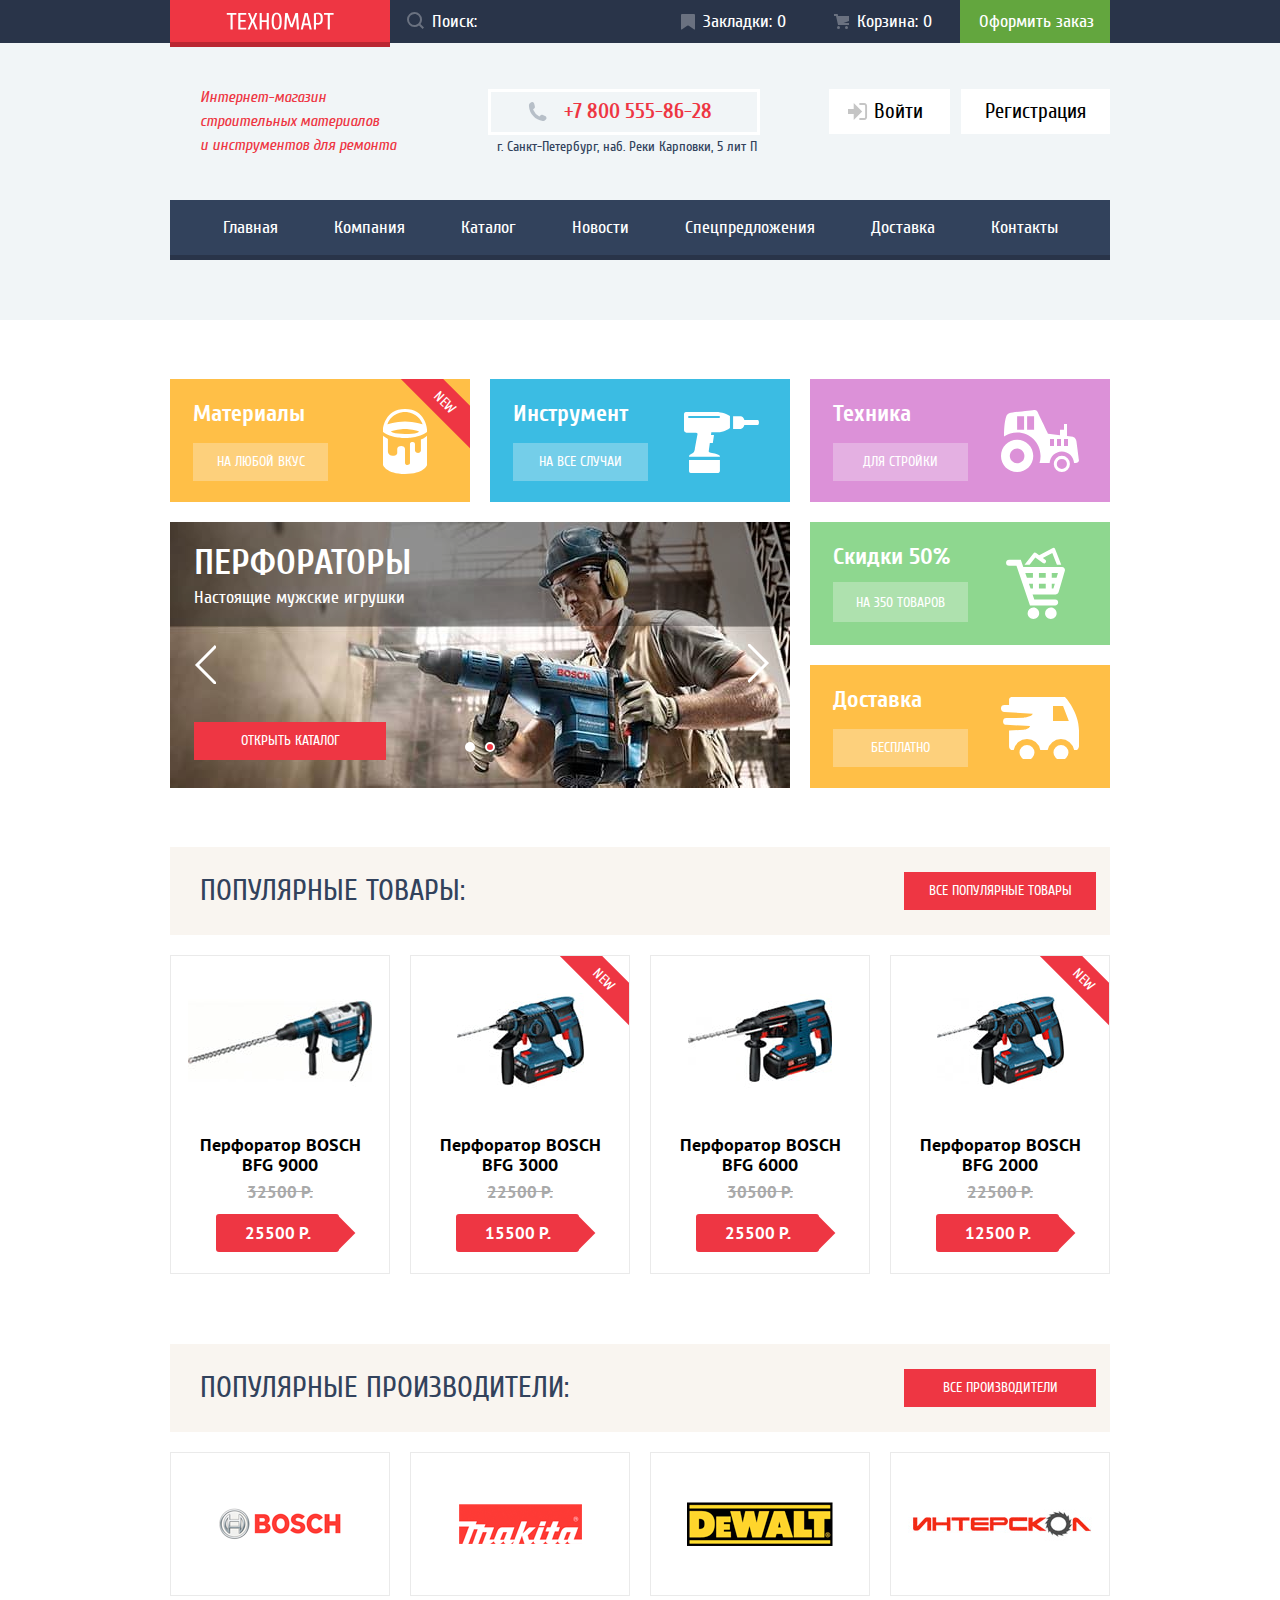
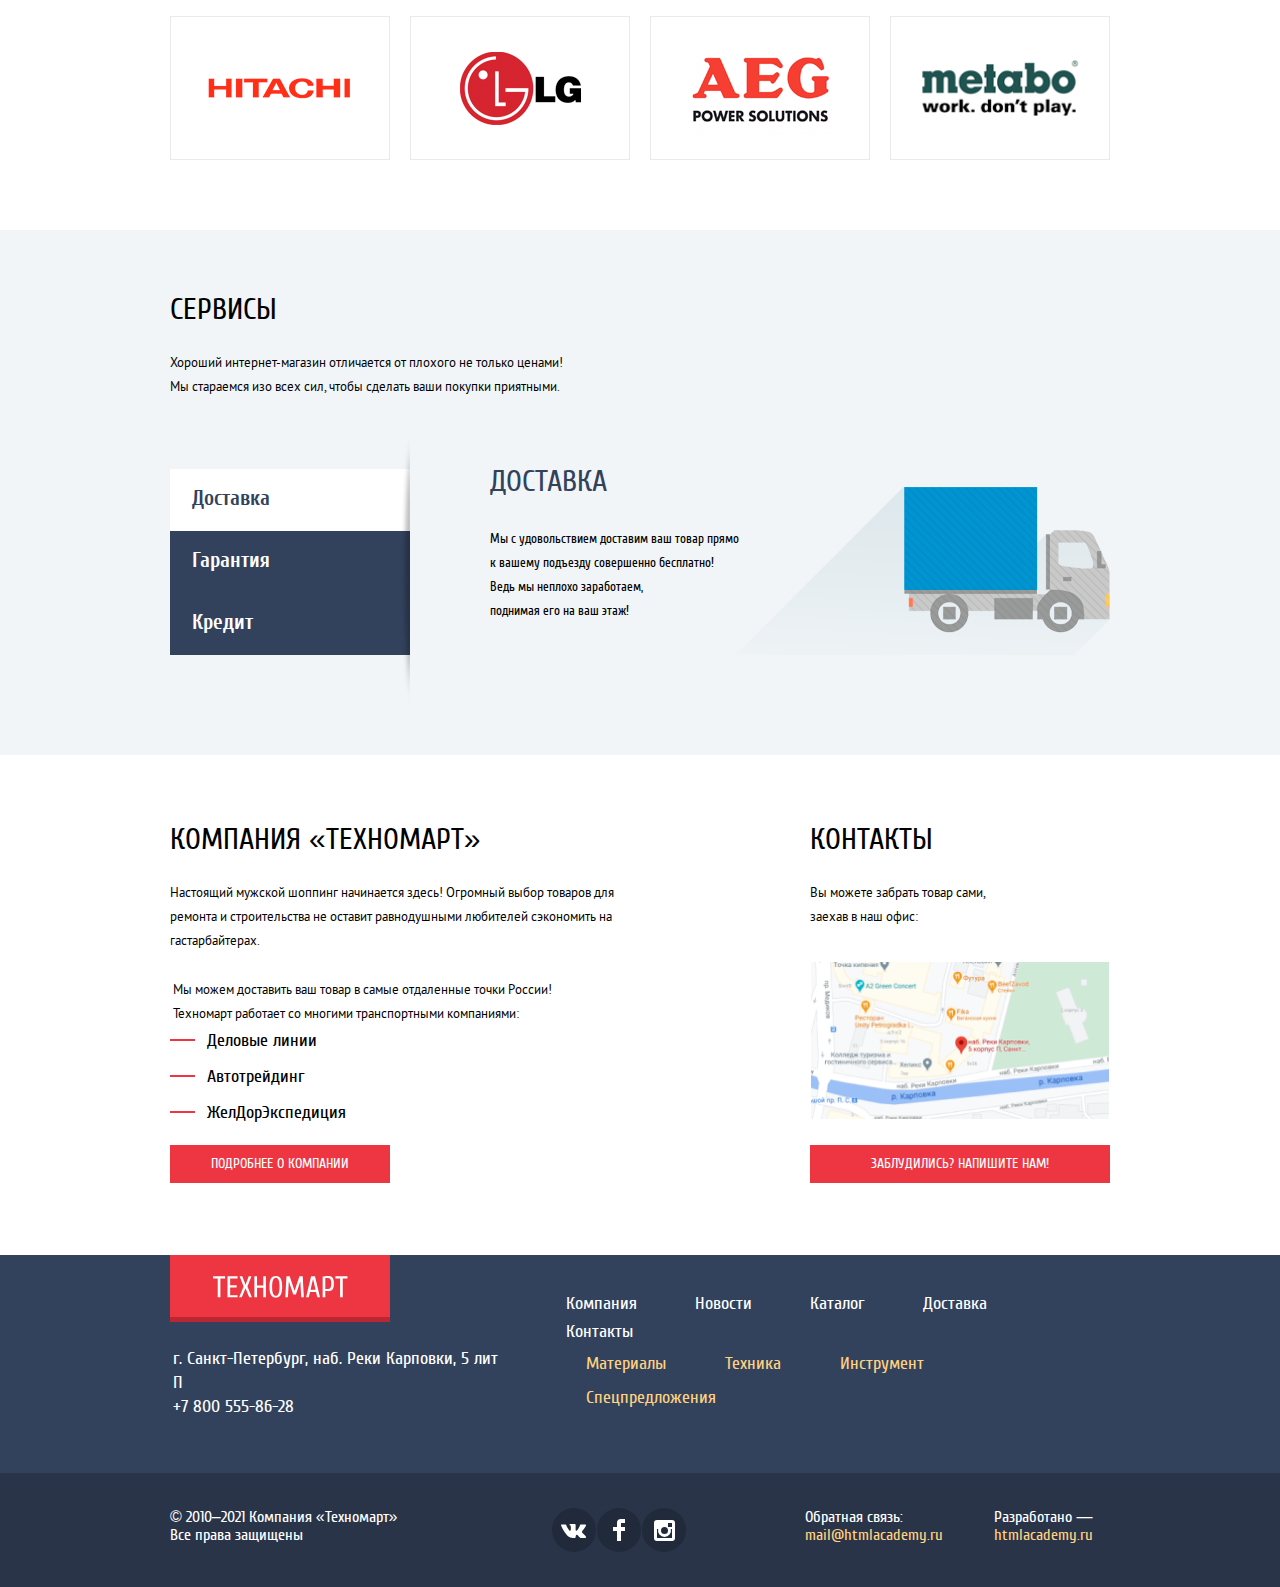
==== commit 4435cba3: "финальные правки" ====
--- a/index.html
+++ b/index.html
@@ -25,10 +25,11 @@
           <input class="search-field" type="search" name="search-field" id="search-field" placeholder="Поиск:">
           <svg class="search-icon" aria-hidden="true" focusable="false" width="17" height="17" fill="none"
             xmlns="http://www.w3.org/2000/svg">
-            <path fill-rule="evenodd" clip-rule="evenodd" d="M13.458 12.044 17 15.586
+            <path class="search-icon-path" fill-rule="evenodd" clip-rule="evenodd" d="M13.458 12.044 17 15.586
             15.586 17l-3.542-3.542A7.465 7.465 0 0 1 7.5 15 7.5 7.5 0 1 1 15 7.5c0 1.643-.542
              3.24-1.542 4.544ZM7.5 2A5.506 5.506 0 0 0 2 7.5 5.506 5.506 0 0 0 7.5 13c3.032 0 5.5-2.468 5.5-5.5C13
-              4.467 10.532 2 7.5 2Z" fill="#fff" /></svg>
+              4.467 10.532 2 7.5 2Z" fill="#fff" />
+          </svg>
           <button class="visually-hidden" type="submit" aria-label="Искать"></button>
         </form>
         <a class="user-link bookmark" href="#">Закладки: <span>0</span></a>
@@ -38,7 +39,7 @@
     </div>
     <div class="container">
       <div class="main-header-middle">
-        <p class="description">Интернет-магазин<br>строительных материалов<br>и инструментов для ремонта</p>
+        <p class="description">Интернет-магазин строительных&nbsp;материалов и&nbsp;инструментов для ремонта</p>
         <div class="header-contacts">
           <a class="header-phone" href="tel:+78005558628">+7 800 555-86-28</a>
           <p>г. Санкт-Петербург, наб. Реки Карповки, 5 лит П</p>
@@ -52,8 +53,8 @@
               13.974V3.028C19.0381 1.811 18.2514 0 16.1771 0H11.3895V1.99H16.1771C16.9762 1.99 17.1219
               2.671 17.1391 3.047V13.951C17.1229 14.327 16.9762 15.01 16.1771 15.01Z" fill="#C5C5C5" />
             </svg>
-
-            Войти</a>
+            Войти
+          </a>
           <a class="user-id-signup" href="#">Регистрация</a>
         </div>
       </div>
@@ -212,42 +213,42 @@
         </div>
         <ul class="brands-list">
           <li>
-            <a class="brand-item" href="#">
+            <a class="brand-item" href="#" aria-label="Cсылка на сайт партнера Bosch.">
               <img src="img/brand-bosch.png" width="126" height="37" alt="Логотип фирмы Bosch">
             </a>
           </li>
           <li>
-            <a class="brand-item" href="#">
+            <a class="brand-item" href="#" aria-label="Ссылка на сайт партнера Makita.">
               <img src="img/brand-makita.png" width="123" height="40" alt="Логотип фирмы Makita">
             </a>
           </li>
           <li>
-            <a class="brand-item" href="#">
+            <a class="brand-item" href="#" aria-label="Ссылка на сайт партнера DeWalt.">
               <img src="img/brand-dewalt.png" width="146" height="44" alt="Логотип фирмы DeWalt">
             </a>
           </li>
           <li>
-            <a class="brand-item" href="#">
+            <a class="brand-item" href="#" aria-label="Ссылка на сайт партнера Интерскол.">
               <img src="img/brand-interskol.png" width="200" height="76" alt="Логотип фирмы Интерскол">
             </a>
           </li>
           <li>
-            <a class="brand-item" href="#">
+            <a class="brand-item" href="#" aria-label="Ссылка на сайт партнера Hitachi.">
               <img src="img/brand-hitachi.png" width="169" height="31" alt="Логотип фирмы Hitachi">
             </a>
           </li>
           <li>
-            <a class="brand-item" href="#">
+            <a class="brand-item" href="#" aria-label="Ссылка на сайт партнера LG.">
               <img src="img/brand-lg.png" width="121" height="73" alt="Логотип фирмы LG">
             </a>
           </li>
           <li>
-            <a class="brand-item" href="#">
+            <a class="brand-item" href="#" aria-label="Ссылка на сайт партнера AEG.">
               <img src="img/brand-aeg.png" width="151" height="98" alt="Логотип фирмы AEG">
             </a>
           </li>
           <li>
-            <a class="brand-item" href="#">
+            <a class="brand-item" href="#" aria-label="Ссылка на сайт партнера Metabo.">
               <img src="img/brand-metabo.png" width="206" height="73" alt="Логотип фирмы Metabo">
             </a>
           </li>
@@ -306,7 +307,8 @@
       <section class="contacts">
         <h2 class="headline">Контакты</h2>
         <p>Вы можете забрать товар сами,<br> заехав в наш офис:</p>
-        <a class="contacts-mini-map" href="#">
+        <a class="contacts-mini-map" href="https://goo.gl/maps/rsY1eQ9RZmCdHHfcA"
+          aria-label="Переход на карту с местоположением офиса.">
           <img src="img/map.png" width="300" height="158"
             alt="Карта адресом: г. Санкт-Петербург, наб. Реки Карповки, 5 лит П.">
         </a>
--- a/css/style.min.css
+++ b/css/style.min.css
@@ -1 +1 @@
-@font-face{font-family:Cuprum;font-weight:400;font-style:normal;font-display:swap;src:url(../fonts/cuprum.woff2) format("woff2"),url(../fonts/cuprum.woff) format("woff")}@font-face{font-family:Cuprum;font-weight:700;font-style:normal;font-display:swap;src:url(../fonts/cuprumbold.woff2) format("woff2"),url(../fonts/cuprumbold.woff) format("woff")}@font-face{font-family:Cuprum;font-weight:400;font-style:italic;font-display:swap;src:url(../fonts/cuprumitalic.woff2) format("woff2"),url(../fonts/cuprumitalic.woff) format("woff")}@font-face{font-family:Cuprum;font-weight:700;font-style:italic;font-display:swap;src:url(../fonts/cuprumbolditalic.woff2) format("woff2"),url(../fonts/cuprumbolditalic.woff) format("woff")}@font-face{font-family:"PT Sans";font-weight:400;font-style:normal;font-display:swap;src:url(../fonts/ptsans.woff2) format("woff2"),url(../fonts/ptsans.woff) format("woff")}@font-face{font-family:"PT Sans";font-weight:700;font-style:normal;font-display:swap;src:url(../fonts/ptsansbold.woff2) format("woff2"),url(../fonts/ptsansbold.woff) format("woff")}@keyframes error{0%{transform:translateX(-20px)}50%{transform:translateX(40px)}100%{transform:translateX(-20px)}}@keyframes popup{0%{top:0}100%{top:100px}}:root{--accent-color:#EE3643;--bg-dark:#293449;--bg-light:#F1F5F7;--bg-extra-light:#F9F5F0;--bg-modals:#F1F1F1;--bg-catalog:#F7F3EC;--border-color:#EAEAEA;--border-color-active:#8D1E26;--click-accent:#BA2732;--click-header:#161D29;--click-menu:#1D2739;--click-order:#518534;--click-user:#C5C5C5;--click-user-30:rgba(197, 197, 197, 0.3);--hover-icon:#3D546F;--hover-accent:#CA2C37;--hover-order:#5FBB2D;--hover-border:#32425C;--hover-paggination:#B5B5B5;--order-color:#63A63E;--paggination-color:#E5E5E5;--range:#FFBF47;--range-tools:#3BBCE3;--range-machines:#DC91D8;--range-sale:#8ED78F;--shadow-order:#367315;--socials-color:#212A3A;--text-black:#000000;--text-black-15:rgba(0, 0, 0, 0.15);--text-black-10:rgba(0, 0, 0, 0.1);--text-black-25:rgba(0, 0, 0, 0.25);--text-dark:#32425C;--text-light:#FFD180;--text-extra-light:#A9A9A9;--text-extra-light-30:rgba(169, 169, 169, 0.3);--text-white:#FFFFFF;--text-white-50:rgba(250, 250, 250, 0.5);--text-white-30:rgba(250, 250, 250, 0.3);--toggle-color:#ABABAB;--toggle-color-30:rgba(171, 171, 171, 0.3)}.page{height:100%}.page-body{display:-ms-grid;display:grid;-ms-grid-rows:-webkit-min-content 1fr -webkit-min-content;-ms-grid-rows:min-content 1fr min-content;grid-template-rows:-webkit-min-content 1fr -webkit-min-content;grid-template-rows:min-content 1fr min-content;-ms-flex-line-pack:start;align-content:start;margin:0;padding:0;min-width:960px;min-height:100%;font-family:Cuprum,Tahoma,sans-serif;font-weight:400;font-size:13px;line-height:24px;color:var(--text-black);background:var(--text-white)}a{text-decoration:none}img{display:block;max-width:100%;height:auto}.visually-hidden{position:absolute;width:1px;height:1px;margin:-1px;border:0;padding:0;white-space:nowrap;-webkit-clip-path:inset(100%);clip-path:inset(100%);clip:rect(0 0 0 0);overflow:hidden}.container{width:940px;margin:0 auto;padding:0 10px}.hidden{display:none}.main-header{background:var(--bg-light);margin-bottom:59px}.header-top-wrapper{display:-webkit-box;display:-ms-flexbox;display:flex;-ms-flex-wrap:wrap;flex-wrap:wrap}.main-header-top{background:var(--bg-dark);margin-bottom:46px}.logo{display:block;-webkit-box-sizing:border-box;box-sizing:border-box;background:var(--accent-color)}.header-logo{width:220px;height:42px;padding:12px 56px;-webkit-box-shadow:0 5px var(--click-accent);box-shadow:0 5px var(--click-accent)}.logo[href]:active{background:var(--click-accent);-webkit-box-shadow:0 5px var(--border-color-active);box-shadow:0 5px var(--border-color-active)}.search{position:relative}.search-icon{position:absolute;top:12px;left:17px;opacity:.3}.search-field{display:block;width:270px;height:42px;margin:0;padding:0;padding-left:42px;font-size:18px;line-height:24px;color:var(--text-white);background:0 0;border:none}.search:hover .search-icon{opacity:1}.search:active .search-icon,.search:focus-within .search-icon{opacity:1}.search:active .search-icon path,.search:focus-within .search-icon path{fill:var(--accent-color)}.search-field::-webkit-input-placeholder{font-size:inherit;line-height:inherit;color:inherit}.search-field::-moz-placeholder{font-size:inherit;line-height:inherit;color:inherit}.search-field:-ms-input-placeholder{font-size:inherit;line-height:inherit;color:inherit}.search-field::-ms-input-placeholder{font-size:inherit;line-height:inherit;color:inherit}.search-field::placeholder{font-size:inherit;line-height:inherit;color:inherit}.search-field:focus{outline:0;color:var(--text-black);background:var(--text-white)}.search-field::-moz-placeholder{opacity:1}.search-field:-moz-placeholder{opacity:1}.user-link{display:-webkit-box;display:-ms-flexbox;display:flex;-webkit-box-sizing:border-box;box-sizing:border-box;-webkit-box-align:center;-ms-flex-align:center;align-items:center;width:150px;padding-top:10px;padding-bottom:9px;font-size:18px;line-height:24px;color:var(--text-white)}.bookmark{-webkit-box-pack:end;-ms-flex-pack:end;justify-content:flex-end;padding-left:5px;padding-right:24px}.bookmark span{margin-left:5px}.bookmark::before{content:"";width:14px;height:16px;margin-right:8px;background-image:url(../img/icons/icon-bookmark.svg);opacity:.3}.cart{padding-left:26px;padding-right:23px}.cart span{margin-left:5px}.cart::before{content:"";width:15px;height:15px;margin-top:-1px;margin-right:8px;background:url(../img/icons/icon-cart.svg);opacity:.3}.bookmark:focus::before,.bookmark:hover::before,.cart:focus::before,.cart:hover::before{opacity:1}.order{padding-left:19px;padding-right:16px}.bookmark:active,.cart:active{opacity:.5;background:var(--click-header)}.order{background:var(--order-color)}.order:focus,.order:hover{background:var(--hover-order)}.order:active{color:var(--text-white-50);background:var(--order-color)}.main-header-middle{display:-webkit-box;display:-ms-flexbox;display:flex;margin-bottom:41px}.description{margin:0;margin-top:-4px;padding-left:30px;font-style:italic;font-size:16px;line-height:24px;color:var(--accent-color)}.header-contacts{margin-left:92px;margin-right:auto;text-align:center}.header-phone{display:-webkit-box;display:-ms-flexbox;display:flex;-webkit-box-align:center;-ms-flex-align:center;align-items:center;margin:0;padding:4px 45px 6px 37px;font-weight:700;font-size:21px;line-height:30px;color:var(--accent-color);border:3px solid var(--text-white)}.header-phone:focus,.header-phone:hover{color:var(--socials-color)}.header-phone:active{color:var(--click-user)}.header-phone::before{content:"";margin-right:17px;width:19px;height:19px;background:url(../img/icons/icon-phone.svg)}.header-contacts p{margin:0;margin-left:5px;font-style:normal;font-size:14px;line-height:24px;color:var(--text-dark)}.user-id{display:-webkit-box;display:-ms-flexbox;display:flex;-webkit-box-pack:justify;-ms-flex-pack:justify;justify-content:space-between;width:281px;height:45px}.user-id-login{display:-webkit-box;display:-ms-flexbox;display:flex;-webkit-box-align:center;-ms-flex-align:center;align-items:center;width:75px;padding:12px 27px 12px 19px;font-size:21px;line-height:21px;color:var(--text-black);background:var(--text-white)}.user-id-login svg{margin-right:6px;width:20px;height:17px}.user-id-signup{display:block;padding:12px 24px;font-size:21px;line-height:21px;color:var(--text-black);background:var(--text-white)}.user-id a:focus,.user-id a:hover{color:var(--accent-color)}.log-out:focus path,.log-out:hover path,.user-id a:focus path,.user-id a:hover path,.user-profile:focus path,.user-profile:hover path{fill:var(--hover-icon)}.user-id a:active,.user-profile:active span{color:var(--click-user)}.log-out:active path,.user-id a:active path,.user-profile:active path{fill:var(--click-user)}.header-navigation{margin-bottom:60px}.menu-list{display:-webkit-box;display:-ms-flexbox;display:flex;-ms-flex-wrap:wrap;flex-wrap:wrap;padding:0 25px;-webkit-box-shadow:inset 0 -5px var(--bg-dark);box-shadow:inset 0 -5px var(--bg-dark);list-style:none;margin:0;padding:0;font-size:18px;line-height:24px;color:var(--text-white);background:var(--text-dark)}.menu-list li:first-child{margin-left:25px}.menu-item{display:block;padding:16px 28px 20px;color:var(--text-white)}.menu-item[href]:focus,.menu-item[href]:hover{background:var(--bg-dark)}.menu-item[href]:active{opacity:.5}.range{display:-ms-grid;display:grid;-ms-grid-columns:1fr 20px 1fr 20px 1fr;grid-template-columns:1fr 1fr 1fr;gap:20px;margin-bottom:59px}.range-item{padding:20px 31px 0 23px;width:246px;height:103px}.range-item h3{margin:0;margin-bottom:14px;font-size:24px;line-height:30px;color:var(--text-white)}.range-item a{display:block;width:135px;margin:0;padding:10px;-webkit-box-sizing:border-box;box-sizing:border-box;font-size:14px;line-height:18px;text-transform:uppercase;text-align:center;color:var(--text-white);background:var(--text-white-30)}.materials{background:var(--range)}.materials::after{position:absolute;content:"";top:30px;right:43px;width:44px;height:65px;background:url(../img/icons/bucket.svg) no-repeat}.new{position:relative;overflow:hidden}.new-sign{display:block;position:absolute;top:8px;right:-35px;width:100px;padding:7px 10px 5px;font-family:Cuprum,Tahoma,sans-serif;font-weight:400;font-size:14px;line-height:18px;text-align:center;text-transform:uppercase;color:var(--text-white);background:var(--accent-color);border:none;-webkit-transform:rotate(45deg);-ms-transform:rotate(45deg);transform:rotate(45deg)}.tools{position:relative;background:var(--range-tools)}.tools::after{position:absolute;content:"";top:33px;right:31px;width:75px;height:61px;background:url(../img/icons/drill.svg) no-repeat}.tech{position:relative;background:var(--range-machines)}.tech::after{position:absolute;content:"";top:31px;right:31px;width:78px;height:62px;background:url(../img/icons/tractor.svg) no-repeat}.sale{position:relative;-ms-grid-column:3;-ms-grid-column-span:1;grid-column:3/4;-ms-grid-row:2;-ms-grid-row-span:1;grid-row:2/3;background:var(--range-sale)}.sale h3{margin-bottom:10px}.sale a{padding-top:12px}.sale::after{position:absolute;content:"";top:25px;right:45px;width:59px;height:72px;background:url(../img/icons/shopping-trolley.svg) no-repeat}.free-delivery{position:relative;-ms-grid-column:3;-ms-grid-column-span:1;grid-column:3/4;-ms-grid-row:3;-ms-grid-row-span:1;grid-row:3/4;background:var(--range)}.free-delivery a{padding-left:10px;padding-right:10px}.free-delivery::after{position:absolute;content:"";top:32px;right:31px;width:78px;height:62px;background:url(../img/icons/truck.svg) no-repeat}.range-item a:focus,.range-item a:hover{background:var(--click-user-30)}.range-item a:active{background:var(--text-extra-light-30)}.gallery{position:relative;-ms-grid-column:1;-ms-grid-column-span:2;grid-column:1/3;-ms-grid-row:2;-ms-grid-row-span:2;grid-row:2/4}.gallery ul{list-style:none;margin:0;padding:0}.gallery-slider{-webkit-box-sizing:border-box;box-sizing:border-box;width:620px;height:266px}.gallery-slider-title{margin:0;padding:0;padding:23px 10px 5px 24px;font-size:36px;line-height:36px;font-weight:700;text-transform:uppercase;color:var(--text-white);background:var(--text-black-25)}.gallery p{margin:0;margin-bottom:96px;padding:0;padding:0 10px 16px 24px;font-size:18px;line-height:24px;font-weight:400;color:var(--text-white);background:var(--text-black-25)}.gallery .button{margin-left:24px}.perforators{background:var(--click-user) url(../img/perforator.jpg) no-repeat}.drills{background:var(--click-user) url(../img/drill.jpg) no-repeat}.gallery-arrow{position:absolute;content:"";width:22px;height:40px;cursor:pointer;border:none}.gallery-arrow-back{top:122px;left:24px;background:url(../img/icons/icon-arrow.svg)}.gallery-arrow-next{top:122px;right:20px;-webkit-transform:rotate(180deg);-ms-transform:rotate(180deg);transform:rotate(180deg);background:url(../img/icons/icon-arrow.svg)}.gallery-button-dots{display:-webkit-box;display:-ms-flexbox;display:flex;position:absolute;bottom:36px;left:295px}.gallery-button-dot{content:"";width:10px;height:10px;margin:0;margin-right:10px;padding:0;border-radius:50%;background:var(--text-white);border:2px solid var(--text-white);cursor:pointer}.gallery-button-dot:last-child{margin:0}.button-dot-current{background:var(--accent-color)}.button{display:block;-webkit-box-sizing:border-box;box-sizing:border-box;width:192px;padding:10px;font-size:14px;line-height:18px;text-align:center;text-transform:uppercase;color:var(--text-white);background:var(--accent-color);border:none}.button:focus,.button:hover{background:var(--hover-accent)}.button:active{background:var(--click-accent)}.popular{margin-bottom:70px}.title-wrapper{display:-webkit-box;display:-ms-flexbox;display:flex;-webkit-box-pack:justify;-ms-flex-pack:justify;justify-content:space-between;background:var(--bg-extra-light);margin-bottom:20px;padding:25px 14px 25px 30px}.highlight-headline{margin:0;margin-right:10px;-ms-flex-item-align:center;-ms-grid-row-align:center;align-self:center;font-size:30px;line-height:30px;font-weight:400;text-transform:uppercase;color:var(--text-dark)}.popular .button{-ms-flex-item-align:center;-ms-grid-row-align:center;align-self:center}.popular-goods-list{display:-ms-grid;display:grid;-ms-grid-columns:1fr 20px 1fr 20px 1fr 20px 1fr;grid-template-columns:repeat(4,1fr);gap:20px;list-style:none;margin:0;padding:0;font-family:"PT Sans",Arial,sans-serif}.good-item{display:-webkit-box;display:-ms-flexbox;display:flex;-webkit-box-orient:vertical;-webkit-box-direction:normal;-ms-flex-direction:column;flex-direction:column;-webkit-box-pack:start;-ms-flex-pack:start;justify-content:flex-start;border:1px solid var(--border-color)}.product-image{display:-webkit-box;display:-ms-flexbox;display:flex;-webkit-box-orient:vertical;-webkit-box-direction:normal;-ms-flex-direction:column;flex-direction:column;-webkit-box-pack:center;-ms-flex-pack:center;justify-content:center;margin-bottom:9px;height:170px;-webkit-box-ordinal-group:0;-ms-flex-order:-1;order:-1}.product-image img{margin:auto;object-fit:contain}.good-item-title{margin:0 17px 8px;padding:0;text-align:center;font-weight:700;font-size:18px;line-height:20px}.good-item-title a{color:var(--text-black)}.good-item s{margin:0 auto 13px;font-weight:700;font-size:17px;line-height:18px;text-align:center;color:var(--text-extra-light)}.current-price{display:block;position:relative;-webkit-box-sizing:border-box;box-sizing:border-box;width:123px;margin:auto 34px 21px 45px;padding:10px;font-weight:700;font-size:17px;line-height:18px;text-align:center;color:var(--text-white);background:var(--accent-color);border-radius:3px}.current-price::after{position:absolute;content:"";top:6px;right:-11px;width:26px;height:26px;-webkit-transform:rotate(45deg);-ms-transform:rotate(45deg);transform:rotate(45deg);background:var(--accent-color)}.brand-item:focus,.brand-item:hover,.good-item:focus,.good-item:hover{-webkit-box-shadow:0 4px 20px var(--text-black-15);box-shadow:0 4px 20px var(--text-black-15)}.good-item:focus-within .product-image,.good-item:hover .product-image{display:none}.good-item:focus-within .card-action-buttons,.good-item:hover .card-action-buttons{display:block}.card-action-buttons{display:none;margin-top:39px;margin-bottom:54px;-webkit-box-ordinal-group:0;-ms-flex-order:-1;order:-1}.buy{display:-webkit-box;display:-ms-flexbox;display:flex;-webkit-box-sizing:border-box;box-sizing:border-box;width:135px;height:38px;padding:10px 12px 10px 25px;margin:0 auto 10px;font-family:Cuprum,Tahoma,sans-serif;font-size:14px;line-height:18px;text-transform:uppercase;text-align:center;color:var(--text-white);background:var(--order-color);-webkit-box-shadow:inset 0 -2px 0 0 var(--shadow-order);box-shadow:inset 0 -2px 0 0 var(--shadow-order);border-radius:2px}.buy::before{content:"";width:15px;height:15px;margin-right:8px;background:url(../img/icons/icon-cart.svg) no-repeat;opacity:.3}.buy:focus,.buy:hover{background:var(--hover-order)}.buy:active{background:var(--click-order)}.add-mark{display:block;-webkit-box-sizing:border-box;box-sizing:border-box;width:135px;height:38px;margin:0 auto;padding:8px 27px;font-family:Cuprum,Tahoma,sans-serif;font-size:14px;line-height:18px;text-align:center;text-transform:uppercase;color:var(--text-dark);border:3px solid var(--order-color);border-radius:2px}.add-mark:focus,.add-mark:hover{border:3px solid var(--text-dark)}.add-mark:active{border:3px solid var(--text-dark);opacity:.5}.brands{margin-bottom:70px}.brands .button{-ms-flex-item-align:center;-ms-grid-row-align:center;align-self:center}.brands-list{margin:0;padding:0;display:-ms-grid;display:grid;-ms-grid-columns:1fr 20px 1fr 20px 1fr 20px 1fr;grid-template-columns:repeat(4,1fr);gap:20px;list-style:none}.brand-item{display:-webkit-box;display:-ms-flexbox;display:flex;width:218px;height:142px;-webkit-box-pack:center;-ms-flex-pack:center;justify-content:center;-webkit-box-align:center;-ms-flex-align:center;align-items:center;border:1px solid var(--border-color)}.brand-item img{object-fit:contain}.brand-item:active{opacity:.15}.features{margin-bottom:70px;padding-top:65px;background:var(--bg-light)}.headline{margin:0;margin-bottom:26px;font-size:30px;line-height:30px;font-weight:400;text-transform:uppercase}.feature-slide h3{margin:0;margin-bottom:30px;font-size:30px;line-height:30px;font-weight:400;text-transform:uppercase;color:var(--text-dark)}.features-text{margin:0;padding:0;margin-bottom:30px;font-family:"PT Sans",Arial,sans-serif;font-size:13px;line-height:24px}.feature-slide p{margin:0;padding:0;margin-bottom:25px}.features-wrapper{padding:0;padding-bottom:60px;display:-ms-grid;display:grid;-ms-grid-columns:240px 1fr;grid-template-columns:240px 1fr}.features-slider-buttons{position:relative;padding:40px 0}.features-slider-buttons::after{position:absolute;content:"";width:10px;height:279px;top:0;left:230px;background:url(../img/border-line.png) no-repeat}.feature-button{-webkit-box-sizing:border-box;box-sizing:border-box;width:240px;height:61px;padding:13px 22px 20px 22px;font-weight:700;font-size:21px;line-height:30px;text-align:left;color:var(--text-white);background:var(--text-dark);border:none}.feature-button:focus,.feature-button:hover{background:var(--bg-dark)}.feature-button-active{color:var(--text-dark);background:var(--text-white)}.feature-button-active:focus,.feature-button-active:hover{color:var(--text-dark);background:var(--text-white)}.features-slider-list{margin:0;margin-left:80px;padding:0;padding-top:38px;list-style:none}.feature-slide{min-height:188px}.delivery{background:url(../img/service-delivery.png) no-repeat right 20px}.guarantee{background:url(../img/service-guarantee.png) no-repeat right 20px}.credit{background:url(../img/service-credit.png) no-repeat 155px 0}.index-columns{display:-webkit-box;display:-ms-flexbox;display:flex;-webkit-box-pack:justify;-ms-flex-pack:justify;justify-content:space-between;margin-bottom:72px}.about-us{width:460px}.about-us p{margin:0;margin-bottom:25px;font-family:"PT Sans",Arial,sans-serif;font-size:13px;line-height:24px}.about-us p:last-of-type{margin:3px}.trans-list{margin:0;margin-bottom:20px;padding:0;padding-left:37px;list-style:none;font-size:18px;line-height:24px}.trans-item{position:relative;margin-bottom:12px}.trans-item::before{position:absolute;content:"";width:25px;height:2px;left:-37px;top:10px;background:var(--accent-color)}.about-us .button{width:220px}.contacts{width:300px}.contacts p{margin:0;margin-bottom:32px;font-family:"PT Sans",Arial,sans-serif;font-size:13px;line-height:24px}.contacts-mini-map{display:block;border:1px solid transparent;margin-bottom:25px}.contacts-mini-map:focus,.contacts-mini-map:hover{border:1px solid var(--accent-color)}.contacts .button{width:300px}.main-footer{background:var(--text-dark)}.main-footer-top{display:-ms-grid;display:grid;-ms-grid-columns:-webkit-min-content 1fr;-ms-grid-columns:min-content 1fr;grid-template-columns:-webkit-min-content 1fr;grid-template-columns:min-content 1fr;margin-bottom:54px}.footer-logo{-webkit-box-sizing:border-box;box-sizing:border-box;width:220px;height:62px;margin-bottom:30px;padding:20px 42px;-webkit-box-shadow:0 5px var(--click-accent);box-shadow:0 5px var(--click-accent)}.footer-menu-list{display:-webkit-box;display:-ms-flexbox;display:flex;-ms-flex-wrap:wrap;flex-wrap:wrap;-webkit-box-pack:end;-ms-flex-pack:end;justify-content:flex-end;list-style:none;margin:0;margin-top:37px;padding:0;font-size:18px;line-height:24px;color:var(--text-white);background:var(--text-dark)}.footer-menu-list li{margin-right:58px}.footer-menu-list li:last-child{margin-right:0}.footer-menu-item{display:block;color:var(--text-white)}.footer-top-text{margin:0 0 0 3px;padding:0;width:333px;font-size:18px;line-height:24px;color:var(--text-white)}.footer-tel{color:inherit}.sub-menu-list{display:-webkit-box;display:-ms-flexbox;display:flex;-ms-flex-wrap:wrap;flex-wrap:wrap;-webkit-box-pack:justify;-ms-flex-pack:justify;justify-content:space-between;list-style:none;margin:0;margin-top:5px;margin-left:80px;padding:0;font-size:18px;line-height:24px;color:var(--text-white);background:var(--text-dark)}.copyright,.sub-menu-item{color:var(--text-light)}.copyright:focus,.copyright:hover,.footer-menu-item[href]:focus,.footer-menu-item[href]:hover,.footer-tel:focus,.footer-tel:hover,.sub-menu-item:focus,.sub-menu-item:hover{-webkit-text-decoration-line:underline;text-decoration-line:underline}.footer-menu-item[href]:active,.sub-menu-item:active{text-decoration:none;opacity:.5}.main-footer-bottom{background:var(--bg-dark)}.footer-bottom-wrapper{display:-webkit-box;display:-ms-flexbox;display:flex;padding:35px 140px 34px}.footer-text{margin:0;padding:0;font-size:16px;line-height:18px;color:var(--text-white)}.socials-list{display:-webkit-box;display:-ms-flexbox;display:flex;-webkit-box-pack:justify;-ms-flex-pack:justify;justify-content:space-between;list-style:none;margin:0;margin-left:155px;margin-right:118px;padding:0}.social-item{display:block;width:44px;height:44px;margin-right:1px;border-radius:50%}.social-vk{background:url(../img/icons/icon-vk.svg) center no-repeat,var(--socials-color)}.social-fb{background:url(../img/icons/icon-fb.svg) center no-repeat,var(--socials-color)}.social-inst{background:url(../img/icons/icon-insta.svg) center no-repeat,var(--socials-color)}.social-fb:active,.social-fb:focus,.social-fb:hover,.social-inst:active,.social-inst:focus,.social-inst:hover,.social-vk:active,.social-vk:focus,.social-vk:hover{background-color:var(--accent-color)}.footer-feedback{display:block;margin-right:51px}.copyright:active{color:var(--accent-color);text-decoration:none}.modal{position:fixed;-webkit-box-sizing:border-box;box-sizing:border-box;margin:auto;background:linear-gradient(to top,var(--bg-modals) 112px,var(--text-white) 112px);border-top:7px solid var(--accent-color);-webkit-box-shadow:0 4px 20px var(--text-black-15);box-shadow:0 4px 20px var(--text-black-15)}.button-close{position:absolute;width:21px;height:21px;top:11px;right:10px;background:url(../img/icons/icon-close.svg) center no-repeat;border:none;cursor:pointer}.popup{animation-name:popup;animation-duration:.3s}.modal-contact{top:100px;left:0;right:0;bottom:auto;width:620px}.modal-contact-grid{display:-ms-grid;display:grid;width:460px;-ms-grid-columns:1fr 20px 1fr;grid-template-columns:1fr 1fr;-ms-grid-rows:-webkit-min-content 13px 1fr;-ms-grid-rows:min-content 13px 1fr;grid-template-rows:-webkit-min-content 1fr;grid-template-rows:min-content 1fr;margin:39px 80px 0;gap:13px 20px}.modal-contact-grid>:nth-child(1){-ms-grid-row:1;-ms-grid-column:1}.modal-contact-grid>:nth-child(2){-ms-grid-row:1;-ms-grid-column:3}.modal-contact-grid>:nth-child(3){-ms-grid-row:3;-ms-grid-column:1}.modal-contact-grid>:nth-child(4){-ms-grid-row:3;-ms-grid-column:3}.contact-form p{margin:0;padding:0}.contact-name{-ms-grid-column:1;-ms-grid-column-span:1;grid-column:1/2;-ms-grid-row:1;-ms-grid-row-span:1;grid-row:1/2}.contact-email{-ms-grid-column:2;-ms-grid-column-span:1;grid-column:2/3;-ms-grid-row:1;-ms-grid-row-span:1;grid-row:1/2}.contact-comment{-ms-grid-column:1;-ms-grid-column-span:2;grid-column:1/3;-ms-grid-row:2;-ms-grid-row-span:1;grid-row:2/3}.contact-form label{list-style:none;font-size:18px;line-height:24px}.contact-form input[placeholder]{padding:7px 8px 7px 12px}.contact-form input::placeholder,.contact-form textarea::placeholder{font-family:"PT Sans",Arial,sans-serif;font-size:13px;line-height:24px;color:var(--text-extra-light)}.contact-form input{width:204px;padding:0;margin:0;font-family:"PT Sans",Arial,sans-serif;font-size:13px;line-height:24px;color:var(--text-black);border:2px solid var(--click-user);border-radius:2px}.contact-form textarea{width:452px;min-height:114px;padding:7px 8px 7px 12px;margin-bottom:37px;font-family:"PT Sans",Arial,sans-serif;font-size:13px;line-height:24px;color:var(--text-black);border:2px solid var(--click-user);border-radius:2px}.submit{width:460px}.contact-form input:focus,.contact-form textarea:focus{outline:0;border:2px solid var(--text-extra-light)}.error{animation-name:error;animation-duration:.1s}.modal-map{top:100px;left:0;right:0;bottom:auto;width:943px}.modal-map iframe{border:none}.modal-cart{top:100px;left:0;right:0;bottom:auto;width:620px}.modal-cart-top{position:relative;font-weight:700;font-size:24px;line-height:30px;text-align:center;padding-top:73px}.modal-cart p{position:relative;margin:0;padding:0 0 60px}.modal-cart p::before{position:absolute;content:"";width:66px;height:66px;top:-18px;left:82px;background:url(../img/icons/icon-mark.svg) center no-repeat}.modal-buttons{display:-webkit-box;display:-ms-flexbox;display:flex;-webkit-box-pack:center;-ms-flex-pack:center;justify-content:center;margin:0;padding:37px 10px}.button-continue{display:block;-webkit-box-sizing:border-box;box-sizing:border-box;width:192px;margin-left:10px;padding:10px;font-size:14px;line-height:18px;text-align:center;text-transform:uppercase;background:var(--text-white);border:none}.button-continue:focus,.button-continue:hover{color:var(--accent-color)}.button-continue:active{color:var(--text-extra-light)}.catalog-page header{margin-bottom:21px}.full-cart{background:var(--accent-color)}.added-bookmark{background:var(--click-accent)}.user-box{width:299px}.icon-user{padding:3px}.user-profile-wrapper{display:-webkit-box;display:-ms-flexbox;display:flex;-webkit-box-pack:justify;-ms-flex-pack:justify;justify-content:space-between;-webkit-box-align:center;-ms-flex-align:center;align-items:center;padding:11px 17px 12px 15px;font-size:21px;line-height:21px;background:var(--text-white)}.user-profile{display:flex;align-items:center}.user-profile span{margin-left:15px;color:var(--text-black)}.additional-links{display:-webkit-box;display:-ms-flexbox;display:flex;-webkit-box-pack:center;-ms-flex-pack:center;justify-content:center;margin:0;padding:0;list-style:none}.additional-links a{display:block;margin-top:5px;font-style:normal;font-size:16px;line-height:18px;color:var(--text-dark)}.additional-links-order{position:relative;margin-right:30px}.additional-links-order::after{position:absolute;content:"";top:7px;right:-15px;width:5px;height:5px;border-radius:50%;background:var(--hover-border)}.additional-links a:focus,.additional-links a:hover{color:var(--accent-color)}.additional-links a:active{color:var(--click-user)}.catalog-wrapper{display:-ms-grid;display:grid;-ms-grid-columns:220px 20px 1fr;grid-template-columns:220px 1fr;gap:20px;margin-bottom:59px}.breadcrumps{display:-webkit-box;display:-ms-flexbox;display:flex;-ms-flex-wrap:wrap;flex-wrap:wrap;-webkit-box-align:center;-ms-flex-align:center;align-items:center;grid-column:1/-1;margin:0;padding:0;list-style:none}.breadcrumps-item{display:block;font-family:"PT Sans",Arial,sans-serif;font-size:13px;line-height:18px;text-transform:uppercase;color:var(--text-black)}.breadcrumps li:not(:first-child){position:relative;padding-left:42px}.breadcrumps-item-main{width:14px;height:12px;background:url(../img/icons/icon-home.svg) center no-repeat}.breadcrumps li:not(:first-child)::before{position:absolute;content:"";width:8px;height:12px;top:3px;left:17px;background:url(../img/icons/icon-right-small.svg) center no-repeat}.breadcrumps-item:focus,.breadcrumps-item:hover{-webkit-text-decoration-line:underline;text-decoration-line:underline}.breadcrumps-item:active{color:var(--accent-color);text-decoration:none}.breadcrumps-item-current:active,.breadcrumps-item-current:focus,.breadcrumps-item-current:hover{color:var(--text-black);text-decoration:none}.page-title{grid-column:1/-1;margin:0;padding:30px;font-style:normal;font-weight:400;font-size:30px;line-height:30px;text-transform:uppercase;color:var(--text-dark);background:var(--bg-light)}.filters{-ms-grid-row:3;-ms-grid-row-span:1;grid-row:3/4;font-family:"PT Sans",Arial,sans-serif;text-transform:uppercase}.sub-title{margin:0;margin-bottom:14px;padding:10px 18px;font-weight:400;font-size:13px;line-height:18px;background:var(--bg-catalog)}.filter-item{margin:0;margin-bottom:15px;padding:0;border:none;border-bottom:1px solid var(--text-black-10)}.filter-item:nth-child(3){border:none}.range-filter{width:220px}.range-panel{position:relative;height:41px;border-radius:3px;margin-bottom:9px;padding-top:39px;padding-left:20px;padding-right:20px;background:var(--bg-catalog)}.range-panel .scale{height:2px;background:var(--click-user)}.range-panel .bar{width:84%;height:2px;background:var(--order-color)}.range-panel .toggle{position:absolute;top:30px;left:0;width:4px;height:4px;background:var(--toggle-color);border:8px solid var(--text-white);border-radius:50%;-webkit-box-shadow:0 2px 0 0 var(--toggle-color-30);box-shadow:0 2px 0 0 var(--toggle-color-30);cursor:pointer}.range-panel .toggle-min{left:18px}.range-panel .toggle-max{left:168px}.toggle:focus,.toggle:hover{background:var(--hover-border);-webkit-box-shadow:0 2px 0 0 var(--click-user);box-shadow:0 2px 0 0 var(--click-user)}.toggle:active{border-color:var(--text-extra-light)}.price-controls{display:-webkit-box;display:-ms-flexbox;display:flex;-webkit-box-pack:justify;-ms-flex-pack:justify;justify-content:space-between;-webkit-box-align:center;-ms-flex-align:center;align-items:center;margin-bottom:23px}.filter-price-max,.filter-price-min{width:95px;height:38px;background:var(--bg-catalog);border:none;border-radius:3px;text-align:center}input[type=number]::-webkit-inner-spin-button,input[type=number]::-webkit-outer-spin-button{-webkit-appearance:none;margin:0}.filter-price-max::-webkit-input-placeholder,.filter-price-min::-webkit-input-placeholder{font-family:"PT Sans",Arial,sans-serif;font-size:17px;line-height:18px;text-align:center;color:var(--text-black)}.filter-price-max::-moz-placeholder,.filter-price-min::-moz-placeholder{font-family:"PT Sans",Arial,sans-serif;font-size:17px;line-height:18px;text-align:center;color:var(--text-black)}.filter-price-max:-ms-input-placeholder,.filter-price-min:-ms-input-placeholder{font-family:"PT Sans",Arial,sans-serif;font-size:17px;line-height:18px;text-align:center;color:var(--text-black)}.filter-price-max::-ms-input-placeholder,.filter-price-min::-ms-input-placeholder{font-family:"PT Sans",Arial,sans-serif;font-size:17px;line-height:18px;text-align:center;color:var(--text-black)}.filter-price-max,.filter-price-max::placeholder,.filter-price-min,.filter-price-min::placeholder{font-family:"PT Sans",Arial,sans-serif;font-size:17px;line-height:18px;text-align:center;color:var(--text-black)}.filter-price-max:focus,.filter-price-min:focus{outline:1px solid var(--click-user)}.battery-headline,.manufacturers-headline,.price-headline{font-weight:700;font-size:17px;line-height:30px}.price-headline{margin-bottom:11px}.manufacturers-headline{margin-bottom:16px}.battery-headline{margin-bottom:24px}.filter label{font-size:15px;line-height:19px}.battery-list,.manufacturers-list{margin:0;padding:0;list-style:none}.manufacturers-list{padding-bottom:9px}.manufacturers-list li{margin-bottom:20px}.battery-list li{margin-bottom:23px}.battery-list label,.manufacturers-list label{display:block;position:relative;padding-left:35px;cursor:pointer}.filter-checkbox+label::before,.filter-checkbox:checked+label::after{position:absolute;content:"";top:-3px;left:0;height:23px;background-color:var(--click-user)}.filter-checkbox+label::before{width:23px;-webkit-mask-image:url(../img/icons/checkbox-off.svg)}.filter-checkbox:checked+label::after{width:27px;-webkit-mask-image:url(../img/icons/checkbox-on.svg)}.filter-radio+label::before{position:absolute;content:"";top:-3px;left:0;width:17px;height:17px;border:4px solid var(--click-user);border-radius:50%}.filter-radio:checked+label::after{position:absolute;content:"";top:5px;left:8px;width:9px;height:9px;background-color:var(--click-user);border-radius:50%}.filter-checkbox:checked+label::before{display:none}.filter-checkbox:checked:focus+label::after,.filter-checkbox:checked:hover+label::after,.filter-checkbox:focus+label::before,.filter-checkbox:hover+label::before{background-color:var(--toggle-color)}.filter-checkbox:disabled+label,.filter-checkbox:disabled+label::after,.filter-checkbox:disabled+label::before,.filter-radio:disabled+label,.filter-radio:disabled+label::after,.filter-radio:disabled+label::before{opacity:.4;cursor:default}.filter-radio:focus+label::before,.filter-radio:hover+label::before{border-color:var(--toggle-color)}.filter-radio:checked:focus+label::after,.filter-radio:checked:hover+label::after{background-color:var(--toggle-color)}.show{-webkit-box-sizing:border-box;box-sizing:border-box;width:220px;padding:10px;cursor:pointer}.pagination-list{display:-webkit-box;display:-ms-flexbox;display:flex;-ms-flex-wrap:wrap;flex-wrap:wrap;margin:0;padding:0;list-style:none}.pagination-list li{margin-right:10px}.pagination-list li:last-child{margin-right:0}.pagination-item,.show{font-family:"PT Sans",Arial,sans-serif;font-size:13px;line-height:18px;text-transform:uppercase;text-align:center;color:var(--text-black);background:0 0;border:1px solid var(--paggination-color)}.pagination-item{display:block;padding:10px 15px;-webkit-box-sizing:border-box;box-sizing:border-box;min-width:38px;height:38px}.pagination-item-next{width:140px}.pagination-item[href]:focus,.pagination-item[href]:hover,.show:focus,.show:hover{border:1px solid var(--click-user)}.pagination-item[href]:active,.show:active{border:1px solid var(--accent-color)}.pagination-item-current{color:var(--text-white);background:var(--accent-color);border:1px solid var(--accent-color)}.sorting{display:-webkit-box;display:-ms-flexbox;display:flex;-ms-flex-wrap:wrap;flex-wrap:wrap;-webkit-box-pack:justify;-ms-flex-pack:justify;justify-content:space-between;-webkit-box-align:center;-ms-flex-align:center;align-items:center;margin:0;margin-bottom:26px;padding:10px 14px 10px 19px;font-family:"PT Sans",Arial,sans-serif;font-weight:400;font-size:13px;line-height:18px;text-transform:uppercase;background:var(--bg-catalog)}.sorting h3{margin:0;margin-right:140px;font-family:"PT Sans",Arial,sans-serif;font-weight:400;font-size:13px;line-height:18px;text-transform:uppercase}.sorting-list{display:-webkit-box;display:-ms-flexbox;display:flex;-ms-flex-wrap:wrap;flex-wrap:wrap;-webkit-box-pack:justify;-ms-flex-pack:justify;justify-content:space-between;margin:0;padding:0;width:354px;list-style:none}.sorting-item{color:var(--text-black);opacity:.4;border-bottom:1px dotted var(--accent-color)}.sorting-range-list{display:-webkit-box;display:-ms-flexbox;display:flex;-webkit-box-pack:justify;-ms-flex-pack:justify;justify-content:space-between;-webkit-box-align:center;-ms-flex-align:center;align-items:center;width:43px;margin:0;margin-left:46px;padding:0;list-style:none}.sorting-item:focus,.sorting-item:hover{opacity:1;border-bottom:2px solid var(--accent-color)}.sorting-active{color:var(--accent-color);opacity:1;border:none}.sorting-range-item path:focus,.sorting-range-item path:hover{fill:var(--text-black)}.sorting-range-active path{fill:var(--accent-color)}.goods-list{display:-ms-grid;display:grid;-ms-grid-columns:1fr 20px 1fr 20px 1fr;grid-template-columns:repeat(3,1fr);gap:18px 20px;margin:0;padding:0;margin-bottom:46px;list-style:none;font-family:"PT Sans",Arial,sans-serif}.note{padding-top:64px;padding-bottom:68px;background:var(--bg-light)}.note p{margin:0;margin-top:25px;font-family:"PT Sans",Arial,sans-serif;font-size:13px;line-height:24px}+@font-face{font-family:Cuprum;font-weight:400;font-style:normal;font-display:swap;src:url(../fonts/cuprum.woff2) format("woff2"),url(../fonts/cuprum.woff) format("woff")}@font-face{font-family:Cuprum;font-weight:700;font-style:normal;font-display:swap;src:url(../fonts/cuprumbold.woff2) format("woff2"),url(../fonts/cuprumbold.woff) format("woff")}@font-face{font-family:Cuprum;font-weight:400;font-style:italic;font-display:swap;src:url(../fonts/cuprumitalic.woff2) format("woff2"),url(../fonts/cuprumitalic.woff) format("woff")}@font-face{font-family:"PT Sans";font-weight:400;font-style:normal;font-display:swap;src:url(../fonts/ptsans.woff2) format("woff2"),url(../fonts/ptsans.woff) format("woff")}@font-face{font-family:"PT Sans";font-weight:700;font-style:normal;font-display:swap;src:url(../fonts/ptsansbold.woff2) format("woff2"),url(../fonts/ptsansbold.woff) format("woff")}@keyframes error{0%{transform:translateX(-20px)}50%{transform:translateX(40px)}100%{transform:translateX(-20px)}}@keyframes popup{0%{top:0}100%{top:100px}}:root{--accent-color:#EE3643;--bg-dark:#293449;--bg-light:#F1F5F7;--bg-extra-light:#F9F5F0;--bg-modals:#F1F1F1;--bg-catalog:#F7F3EC;--border-color:#EAEAEA;--border-color-active:#8D1E26;--click-accent:#BA2732;--click-header:#161D29;--click-menu:#1D2739;--click-order:#518534;--click-user:#C5C5C5;--click-user-30:rgba(197, 197, 197, 0.3);--hover-icon:#3D546F;--hover-accent:#CA2C37;--hover-order:#5FBB2D;--hover-border:#32425C;--hover-paggination:#B5B5B5;--order-color:#63A63E;--paggination-color:#E5E5E5;--range:#FFBF47;--range-tools:#3BBCE3;--range-machines:#DC91D8;--range-sale:#8ED78F;--shadow-order:#367315;--socials-color:#212A3A;--text-black:#000000;--text-black-15:rgba(0, 0, 0, 0.15);--text-black-10:rgba(0, 0, 0, 0.1);--text-black-25:rgba(0, 0, 0, 0.25);--text-dark:#32425C;--text-light:#FFD180;--text-extra-light:#A9A9A9;--text-extra-light-30:rgba(169, 169, 169, 0.3);--text-white:#FFFFFF;--text-white-50:rgba(250, 250, 250, 0.5);--text-white-30:rgba(250, 250, 250, 0.3);--toggle-color:#ABABAB;--toggle-color-30:rgba(171, 171, 171, 0.3)}.page{height:100%}.page-body{display:-ms-grid;display:grid;-ms-grid-rows:-webkit-min-content 1fr -webkit-min-content;-ms-grid-rows:min-content 1fr min-content;grid-template-rows:-webkit-min-content 1fr -webkit-min-content;grid-template-rows:min-content 1fr min-content;-ms-flex-line-pack:start;align-content:start;margin:0;padding:0;min-width:960px;min-height:100%;font-family:Cuprum,Tahoma,sans-serif;font-weight:400;font-size:13px;line-height:24px;color:var(--text-black);background:var(--text-white)}a{text-decoration:none}img{display:block;max-width:100%;height:auto}.visually-hidden{position:absolute;width:1px;height:1px;margin:-1px;border:0;padding:0;white-space:nowrap;-webkit-clip-path:inset(100%);clip-path:inset(100%);clip:rect(0 0 0 0);overflow:hidden}.container{width:940px;margin:0 auto;padding:0 10px}.hidden{display:none}.main-header{background:var(--bg-light);margin-bottom:59px}.header-top-wrapper{display:-webkit-box;display:-ms-flexbox;display:flex;-ms-flex-wrap:wrap;flex-wrap:wrap}.main-header-top{background:var(--bg-dark);margin-bottom:46px}.logo{display:block;-webkit-box-sizing:border-box;box-sizing:border-box;background:var(--accent-color)}.header-logo{width:220px;height:42px;padding:12px 56px;-webkit-box-shadow:0 5px var(--click-accent);box-shadow:0 5px var(--click-accent)}.logo[href]:active{background:var(--click-accent);-webkit-box-shadow:0 5px var(--border-color-active);box-shadow:0 5px var(--border-color-active)}.search{position:relative}.search-icon{position:absolute;top:12px;left:17px;opacity:.3}.search-field{display:block;width:270px;height:43px;margin:0;padding:0;padding-left:42px;font-size:18px;line-height:24px;color:var(--text-white);background:0 0;border:none}.search:hover .search-icon{opacity:1}.search:active .search-icon,.search:focus-within .search-icon{opacity:1}.search:active .search-icon-path,.search:focus-within .search-icon-path{fill:var(--accent-color)}.search-field::-webkit-input-placeholder{font-size:inherit;line-height:inherit;color:inherit}.search-field::-moz-placeholder{font-size:inherit;line-height:inherit;color:inherit}.search-field:-ms-input-placeholder{font-size:inherit;line-height:inherit;color:inherit}.search-field::-ms-input-placeholder{font-size:inherit;line-height:inherit;color:inherit}.search-field::placeholder{font-size:inherit;line-height:inherit;color:inherit}.search-field:focus{outline:0;color:var(--text-black);background:var(--text-white)}.search-field::-moz-placeholder{opacity:1}.search-field:-moz-placeholder{opacity:1}.user-link{display:-webkit-box;display:-ms-flexbox;display:flex;-webkit-box-pack:center;-ms-flex-pack:center;justify-content:center;-webkit-box-sizing:border-box;box-sizing:border-box;-webkit-box-align:center;-ms-flex-align:center;align-items:center;width:150px;padding-top:10px;padding-bottom:9px;font-size:18px;line-height:24px;color:var(--text-white)}.bookmark{padding-left:5px;padding-right:9px}.bookmark span{margin-left:5px}.bookmark::before{content:"";width:14px;height:16px;margin-right:8px;background-image:url(../img/icons/icon-bookmark.svg);opacity:.3}.cart{padding-left:5px;padding-right:9px}.cart span{margin-left:5px}.cart::before{content:"";width:15px;height:15px;margin-top:-1px;margin-right:8px;background:url(../img/icons/icon-cart.svg);opacity:.3}.bookmark:focus::before,.bookmark:hover::before,.cart:focus::before,.cart:hover::before{opacity:1}.order{padding-left:19px;padding-right:16px}.bookmark:active,.cart:active{opacity:.5;background:var(--click-header)}.order{background:var(--order-color)}.order:focus,.order:hover{background:var(--hover-order)}.order:active{color:var(--text-white-50);background:var(--order-color)}.main-header-middle{display:-webkit-box;display:-ms-flexbox;display:flex;margin-bottom:41px}.description{width:250px;margin:0;margin-top:-4px;padding-left:30px;font-style:italic;font-size:16px;line-height:24px;color:var(--accent-color)}.header-contacts{margin-left:38px;margin-right:15px;text-align:center}.header-phone{display:-webkit-box;display:-ms-flexbox;display:flex;-webkit-box-align:center;-ms-flex-align:center;align-items:center;margin:0;padding:4px 45px 6px 37px;font-weight:700;font-size:21px;line-height:30px;color:var(--accent-color);border:3px solid var(--text-white)}.header-phone:focus,.header-phone:hover{color:var(--socials-color)}.header-phone:active{color:var(--click-user)}.header-phone::before{content:"";margin-right:17px;width:19px;height:19px;background:url(../img/icons/icon-phone.svg)}.header-contacts p{margin:0;margin-left:5px;font-style:normal;font-size:14px;line-height:24px;color:var(--text-dark)}.user-id{display:-webkit-box;display:-ms-flexbox;display:flex;-webkit-box-pack:justify;-ms-flex-pack:justify;justify-content:space-between;-webkit-box-align:center;-ms-flex-align:center;align-items:center;min-width:281px;height:45px;margin-left:auto;font-size:21px;line-height:21px;color:var(--text-black)}.authorised{-webkit-box-pack:justify;-ms-flex-pack:justify;justify-content:center}.user-id-login{display:-webkit-box;display:-ms-flexbox;display:flex;-webkit-box-align:center;-ms-flex-align:center;align-items:center;width:75px;padding:12px 27px 12px 19px;background:var(--text-white);color:var(--text-black)}.user-id-login svg{margin-right:6px;width:20px;height:17px}.user-id-signup{display:block;padding:12px 24px;background:var(--text-white);color:var(--text-black)}.user-id a:focus,.user-id a:hover,.user-profile:focus span,.user-profile:hover span{color:var(--accent-color)}.log-out:focus path,.log-out:hover path,.user-id-login:focus path,.user-id-login:hover path,.user-id-signup:focus path,.user-id-signup:hover path,.user-profile:focus path,.user-profile:hover path{fill:var(--hover-icon)}.header-phone:active,.user-id a:active,.user-profile:active span{color:var(--click-user)}.log-out:active path,.user-id-login:active path,.user-id-signup:active path,.user-profile:active path{fill:var(--click-user)}.header-navigation{margin-bottom:60px}.menu-list{display:-webkit-box;display:-ms-flexbox;display:flex;-ms-flex-wrap:wrap;flex-wrap:wrap;padding:0 25px;-webkit-box-shadow:inset 0 -5px var(--bg-dark);box-shadow:inset 0 -5px var(--bg-dark);list-style:none;margin:0;padding:0;font-size:18px;line-height:24px;color:var(--text-white);background:var(--text-dark)}.menu-list li:first-child{margin-left:25px}.menu-item{display:block;padding:16px 28px 20px;color:var(--text-white)}.menu-item[href]:focus,.menu-item[href]:hover{background:var(--bg-dark)}.menu-item[href]:active{opacity:.5}.range{display:-ms-grid;display:grid;-ms-grid-columns:1fr 20px 1fr 20px 1fr;grid-template-columns:1fr 1fr 1fr;gap:20px;margin-bottom:59px}.range-item{padding:20px 31px 0 23px;width:246px;min-height:103px}.range-item h3{width:135px;margin:0;margin-bottom:14px;font-size:24px;line-height:30px;color:var(--text-white)}.range-item a{display:block;width:135px;margin:0;margin-bottom:21px;padding:10px;-webkit-box-sizing:border-box;box-sizing:border-box;font-size:14px;line-height:18px;text-transform:uppercase;text-align:center;color:var(--text-white);background:var(--text-white-30)}.materials{background:var(--range)}.materials::after{position:absolute;content:"";top:30px;right:43px;width:44px;height:65px;background:url(../img/icons/bucket.svg) no-repeat}.new{position:relative;overflow:hidden}.new-sign{display:block;position:absolute;top:8px;right:-35px;width:100px;padding:7px 10px 5px;font-family:Cuprum,Tahoma,sans-serif;font-weight:400;font-size:14px;line-height:18px;text-align:center;text-transform:uppercase;color:var(--text-white);background:var(--accent-color);border:none;-webkit-transform:rotate(45deg);-ms-transform:rotate(45deg);transform:rotate(45deg)}.tools{position:relative;background:var(--range-tools)}.tools::after{position:absolute;content:"";top:33px;right:31px;width:75px;height:61px;background:url(../img/icons/drill.svg) no-repeat}.tech{position:relative;background:var(--range-machines)}.tech::after{position:absolute;content:"";top:31px;right:31px;width:78px;height:62px;background:url(../img/icons/tractor.svg) no-repeat}.sale{position:relative;-ms-grid-column:3;-ms-grid-column-span:1;grid-column:3/4;-ms-grid-row:2;-ms-grid-row-span:1;grid-row:2/3;background:var(--range-sale)}.sale h3{margin-bottom:10px}.sale a{padding-top:12px}.sale::after{position:absolute;content:"";top:25px;right:45px;width:59px;height:72px;background:url(../img/icons/shopping-trolley.svg) no-repeat}.free-delivery{position:relative;-ms-grid-column:3;-ms-grid-column-span:1;grid-column:3/4;-ms-grid-row:3;-ms-grid-row-span:1;grid-row:3/4;background:var(--range)}.free-delivery a{padding-left:10px;padding-right:10px}.free-delivery::after{position:absolute;content:"";top:32px;right:31px;width:78px;height:62px;background:url(../img/icons/truck.svg) no-repeat}.range-item a:focus,.range-item a:hover{background:var(--click-user-30)}.range-item a:active{background:var(--text-extra-light-30)}.gallery{position:relative;-ms-grid-column:1;-ms-grid-column-span:2;grid-column:1/3;-ms-grid-row:2;-ms-grid-row-span:2;grid-row:2/4}.gallery ul{list-style:none;margin:0;padding:0}.gallery-slider{-webkit-box-sizing:border-box;box-sizing:border-box;width:620px;height:266px}.gallery-slider-title{margin:0;padding:0;padding:23px 10px 5px 24px;font-size:36px;line-height:36px;font-weight:700;text-transform:uppercase;color:var(--text-white);background:var(--text-black-25)}.gallery p{margin:0;margin-bottom:96px;padding:0;padding:0 10px 16px 24px;font-size:18px;line-height:24px;font-weight:400;color:var(--text-white);background:var(--text-black-25)}.gallery .button{margin-left:24px}.perforators{background:var(--click-user) url(../img/perforator.jpg) no-repeat}.drills{background:var(--click-user) url(../img/drill.jpg) no-repeat}.gallery-arrow{position:absolute;content:"";width:22px;height:40px;cursor:pointer;border:none}.gallery-arrow-back{top:122px;left:24px;background:url(../img/icons/icon-arrow.svg)}.gallery-arrow-next{top:122px;right:20px;-webkit-transform:rotate(180deg);-ms-transform:rotate(180deg);transform:rotate(180deg);background:url(../img/icons/icon-arrow.svg)}.gallery-button-dots{display:-webkit-box;display:-ms-flexbox;display:flex;position:absolute;bottom:36px;left:295px}.gallery-button-dot{content:"";width:10px;height:10px;margin:0;margin-right:10px;padding:0;border-radius:50%;background:var(--text-white);border:2px solid var(--text-white);cursor:pointer}.gallery-button-dot:last-child{margin:0}.button-dot-current{background:var(--accent-color)}.button{display:block;-webkit-box-sizing:border-box;box-sizing:border-box;width:192px;padding:10px;font-size:14px;line-height:18px;text-align:center;text-transform:uppercase;color:var(--text-white);background:var(--accent-color);border:none}.button:focus,.button:hover{background:var(--hover-accent)}.button:active{background:var(--click-accent)}.popular{margin-bottom:70px}.title-wrapper{display:-webkit-box;display:-ms-flexbox;display:flex;-webkit-box-pack:justify;-ms-flex-pack:justify;justify-content:space-between;background:var(--bg-extra-light);margin-bottom:20px;padding:25px 14px 25px 30px}.highlight-headline{margin:0;margin-right:20px;-ms-flex-item-align:center;-ms-grid-row-align:center;align-self:center;font-size:30px;line-height:30px;font-weight:400;text-transform:uppercase;color:var(--text-dark)}.popular .button{-ms-flex-item-align:center;-ms-grid-row-align:center;align-self:center;flex-shrink:0}.popular-goods-list{display:-ms-grid;display:grid;-ms-grid-columns:1fr 20px 1fr 20px 1fr 20px 1fr;grid-template-columns:repeat(4,1fr);gap:20px;list-style:none;margin:0;padding:0;font-family:"PT Sans",Arial,sans-serif}.good-item{display:-webkit-box;display:-ms-flexbox;display:flex;-webkit-box-orient:vertical;-webkit-box-direction:normal;-ms-flex-direction:column;flex-direction:column;-webkit-box-pack:start;-ms-flex-pack:start;justify-content:flex-start;border:1px solid var(--border-color)}.product-image{display:-webkit-box;display:-ms-flexbox;display:flex;-webkit-box-orient:vertical;-webkit-box-direction:normal;-ms-flex-direction:column;flex-direction:column;-webkit-box-pack:center;-ms-flex-pack:center;justify-content:center;margin-bottom:9px;height:170px;-webkit-box-ordinal-group:0;-ms-flex-order:-1;order:-1}.product-image img{margin:auto;object-fit:contain}.good-item-title{margin:0 17px 8px;padding:0;text-align:center;font-weight:700;font-size:18px;line-height:20px}.good-item-title a{color:var(--text-black)}.good-item-title a:hover{text-decoration:underline}.good-item-title a:active{color:var(--accent-color);text-decoration:none}.good-item s{margin:0 auto 13px;font-weight:700;font-size:17px;line-height:18px;text-align:center;color:var(--text-extra-light)}.current-price{display:block;position:relative;-webkit-box-sizing:border-box;box-sizing:border-box;width:123px;margin:auto 34px 21px 45px;padding:10px;font-weight:700;font-size:17px;line-height:18px;text-align:center;color:var(--text-white);background:var(--accent-color);border-radius:3px}.current-price::after{position:absolute;content:"";top:6px;right:-11px;width:26px;height:26px;-webkit-transform:rotate(45deg);-ms-transform:rotate(45deg);transform:rotate(45deg);background:var(--accent-color)}.brand-item:focus,.brand-item:hover,.good-item:focus,.good-item:hover{-webkit-box-shadow:0 4px 20px var(--text-black-15);box-shadow:0 4px 20px var(--text-black-15)}.brand-item:active{opacity:.5}.good-item:focus-within .product-image,.good-item:hover .product-image{display:none}.good-item:focus-within .card-action-buttons,.good-item:hover .card-action-buttons{display:block}.card-action-buttons{display:none;margin-top:39px;margin-bottom:54px;-webkit-box-ordinal-group:0;-ms-flex-order:-1;order:-1}.buy{display:-webkit-box;display:-ms-flexbox;display:flex;-webkit-box-pack:center;-ms-flex-pack:center;justify-content:center;-webkit-box-sizing:border-box;box-sizing:border-box;width:135px;padding:10px 12px;margin:0 auto 10px;font-family:Cuprum,Tahoma,sans-serif;font-size:14px;line-height:18px;text-transform:uppercase;text-align:center;color:var(--text-white);background:var(--order-color);-webkit-box-shadow:inset 0 -2px 0 0 var(--shadow-order);box-shadow:inset 0 -2px 0 0 var(--shadow-order);border-radius:2px}.buy::before{content:"";flex-shrink:0;width:15px;height:15px;margin-right:8px;background:url(../img/icons/icon-cart.svg) no-repeat;opacity:.3}.buy:focus,.buy:hover{background:var(--hover-order)}.buy:active{background:var(--click-order)}.add-mark{display:block;-webkit-box-sizing:border-box;box-sizing:border-box;width:135px;margin:0 auto;padding:7px 27px;font-family:Cuprum,Tahoma,sans-serif;font-size:14px;line-height:18px;text-align:center;text-transform:uppercase;color:var(--text-dark);border:3px solid var(--order-color);border-radius:2px}.add-mark:focus,.add-mark:hover{border:3px solid var(--text-dark)}.add-mark:active{border:3px solid var(--text-dark);opacity:.5}.brands{margin-bottom:70px}.brands .button{-ms-flex-item-align:center;-ms-grid-row-align:center;align-self:center}.brands-list{margin:0;padding:0;display:-ms-grid;display:grid;-ms-grid-columns:1fr 20px 1fr 20px 1fr 20px 1fr;grid-template-columns:repeat(4,1fr);gap:20px;list-style:none}.brand-item{display:-webkit-box;display:-ms-flexbox;display:flex;width:218px;height:142px;-webkit-box-pack:center;-ms-flex-pack:center;justify-content:center;-webkit-box-align:center;-ms-flex-align:center;align-items:center;border:1px solid var(--border-color)}.brand-item img{object-fit:contain}.features{margin-bottom:70px;padding-top:65px;background:var(--bg-light)}.headline{margin:0;margin-bottom:26px;font-size:30px;line-height:30px;font-weight:400;text-transform:uppercase}.feature-slide h3{width:330px;margin:0;margin-bottom:30px;font-size:30px;line-height:30px;font-weight:400;text-transform:uppercase;color:var(--text-dark)}.features-text{margin:0;padding:0;margin-bottom:30px;font-family:"PT Sans",Arial,sans-serif;font-size:13px;line-height:24px}.feature-slide p{width:330px;margin:0;padding:0;margin-bottom:25px}.features-wrapper{padding:0;padding-bottom:60px;display:-ms-grid;display:grid;-ms-grid-columns:240px 1fr;grid-template-columns:240px 1fr}.features-slider-buttons{position:relative;padding:40px 0}.features-slider-buttons::after{position:absolute;content:"";width:10px;height:279px;top:0;left:230px;background:url(../img/border-line.png) no-repeat}.feature-button{-webkit-box-sizing:border-box;box-sizing:border-box;width:240px;padding:14px 22px 18px 22px;font-weight:700;font-size:21px;line-height:30px;text-align:left;color:var(--text-white);background:var(--text-dark);border:none}.feature-button:focus,.feature-button:hover{background:var(--bg-dark)}.feature-button-active{color:var(--text-dark);background:var(--text-white)}.feature-button-active:focus,.feature-button-active:hover{color:var(--text-dark);background:var(--text-white)}.features-slider-list{margin:0;margin-left:80px;padding:0;padding-top:38px;list-style:none}.feature-slide{min-height:188px}.delivery{background:url(../img/service-delivery.png) no-repeat right 20px}.guarantee{background:url(../img/service-guarantee.png) no-repeat right 20px}.credit{background:url(../img/service-credit.png) no-repeat 155px 0}.index-columns{display:-webkit-box;display:-ms-flexbox;display:flex;-webkit-box-pack:justify;-ms-flex-pack:justify;justify-content:space-between;margin-bottom:72px}.about-us{width:460px}.about-us p{margin:0;margin-bottom:25px;font-family:"PT Sans",Arial,sans-serif;font-size:13px;line-height:24px}.about-us p:last-of-type{margin:3px}.trans-list{margin:0;margin-bottom:20px;padding:0;padding-left:37px;list-style:none;font-size:18px;line-height:24px}.trans-item{position:relative;margin-bottom:12px}.trans-item::before{position:absolute;content:"";width:25px;height:2px;left:-37px;top:10px;background:var(--accent-color)}.about-us .button{width:220px}.contacts{width:300px}.contacts p{margin:0;margin-bottom:32px;font-family:"PT Sans",Arial,sans-serif;font-size:13px;line-height:24px}.contacts-mini-map{display:block;border:1px solid transparent;margin-bottom:25px}.contacts-mini-map:focus,.contacts-mini-map:hover{border:1px solid var(--accent-color)}.contacts .button{width:300px}.main-footer{background:var(--text-dark)}.main-footer-top{display:-ms-grid;display:grid;-ms-grid-columns:-webkit-min-content 1fr;-ms-grid-columns:min-content 1fr;grid-template-columns:-webkit-min-content 1fr;grid-template-columns:min-content 1fr;margin-bottom:54px}.footer-logo{-webkit-box-sizing:border-box;box-sizing:border-box;width:220px;height:62px;margin-bottom:30px;padding:20px 42px;-webkit-box-shadow:0 5px var(--click-accent);box-shadow:0 5px var(--click-accent)}.footer-menu-list{display:-webkit-box;display:-ms-flexbox;display:flex;-ms-flex-wrap:wrap;flex-wrap:wrap;list-style:none;margin:37px 0 0 60px;padding:0;font-size:18px;line-height:24px;color:var(--text-white);background:var(--text-dark)}.footer-menu-list li{margin-right:58px}.footer-menu-list li:last-child{margin-right:0}.footer-menu-item{display:block;color:var(--text-white)}.footer-top-text{margin:0 0 0 3px;padding:0;width:333px;font-size:18px;line-height:24px;color:var(--text-white)}.footer-tel{color:inherit}.sub-menu-list{display:-webkit-box;display:-ms-flexbox;display:flex;-ms-flex-wrap:wrap;flex-wrap:wrap;list-style:none;margin:5px 0 0 80px;padding:0;font-size:18px;line-height:24px;color:var(--text-white);background:var(--text-dark)}.sub-menu-list li{margin-right:59px}.sub-menu-list li:last-child{margin-right:0}.copyright,.sub-menu-item{color:var(--text-light)}.copyright:focus,.copyright:hover,.footer-menu-item[href]:focus,.footer-menu-item[href]:hover,.footer-tel:focus,.footer-tel:hover,.sub-menu-item:focus,.sub-menu-item:hover{-webkit-text-decoration-line:underline;text-decoration-line:underline}.footer-menu-item[href]:active,.footer-tel:active,.sub-menu-item:active{text-decoration:none;opacity:.5}.main-footer-bottom{background:var(--bg-dark)}.footer-bottom-wrapper{display:-webkit-box;display:-ms-flexbox;display:flex;padding:35px 10px}.footer-text{margin:0;padding:0;font-size:16px;line-height:18px;color:var(--text-white)}.socials-list{display:-webkit-box;display:-ms-flexbox;display:flex;-webkit-box-pack:justify;-ms-flex-pack:justify;justify-content:space-between;list-style:none;margin:0;margin-left:155px;margin-right:118px;padding:0}.social-item{display:block;width:44px;height:44px;margin-right:1px;border-radius:50%}.social-vk{background:url(../img/icons/icon-vk.svg) center no-repeat,var(--socials-color)}.social-fb{background:url(../img/icons/icon-fb.svg) center no-repeat,var(--socials-color)}.social-inst{background:url(../img/icons/icon-insta.svg) center no-repeat,var(--socials-color)}.social-fb:active,.social-fb:focus,.social-fb:hover,.social-inst:active,.social-inst:focus,.social-inst:hover,.social-vk:active,.social-vk:focus,.social-vk:hover{background-color:var(--accent-color)}.footer-feedback{display:block;margin-right:51px}.copyright:active{color:var(--accent-color);text-decoration:none}.modal{position:fixed;-webkit-box-sizing:border-box;box-sizing:border-box;margin:auto;background:linear-gradient(to top,var(--bg-modals) 112px,var(--text-white) 112px);border-top:7px solid var(--accent-color);-webkit-box-shadow:0 4px 20px var(--text-black-15);box-shadow:0 4px 20px var(--text-black-15)}.button-close{position:absolute;width:21px;height:21px;top:11px;right:10px;background:url(../img/icons/icon-close.svg) center no-repeat;border:none;cursor:pointer}.button-close:focus,.button-close:hover{transform:scale(1.2)}.popup{animation-name:popup;animation-duration:.3s}.modal-contact{top:100px;left:0;right:0;bottom:auto;width:620px}.modal-contact-grid{display:-ms-grid;display:grid;width:460px;-ms-grid-columns:1fr 20px 1fr;grid-template-columns:1fr 1fr;-ms-grid-rows:-webkit-min-content 13px 1fr;-ms-grid-rows:min-content 13px 1fr;grid-template-rows:-webkit-min-content 1fr;grid-template-rows:min-content 1fr;margin:39px 80px 0;gap:13px 20px}.modal-contact-grid>:nth-child(1){-ms-grid-row:1;-ms-grid-column:1}.modal-contact-grid>:nth-child(2){-ms-grid-row:1;-ms-grid-column:3}.modal-contact-grid>:nth-child(3){-ms-grid-row:3;-ms-grid-column:1}.modal-contact-grid>:nth-child(4){-ms-grid-row:3;-ms-grid-column:3}.contact-form p{margin:0;padding:0}.contact-name{-ms-grid-column:1;-ms-grid-column-span:1;grid-column:1/2;-ms-grid-row:1;-ms-grid-row-span:1;grid-row:1/2}.contact-email{-ms-grid-column:2;-ms-grid-column-span:1;grid-column:2/3;-ms-grid-row:1;-ms-grid-row-span:1;grid-row:1/2}.contact-comment{-ms-grid-column:1;-ms-grid-column-span:2;grid-column:1/3;-ms-grid-row:2;-ms-grid-row-span:1;grid-row:2/3}.contact-form label{list-style:none;font-size:18px;line-height:24px}.contact-form input[placeholder]{padding:7px 8px 7px 12px}.contact-form input::placeholder,.contact-form textarea::placeholder{font-family:"PT Sans",Arial,sans-serif;font-size:13px;line-height:24px;color:var(--text-extra-light)}.contact-form input{width:204px;padding:0;margin:0;font-family:"PT Sans",Arial,sans-serif;font-size:13px;line-height:24px;color:var(--text-black);border:2px solid var(--click-user);border-radius:2px}.contact-form textarea{width:452px;min-height:114px;padding:7px 8px 7px 12px;margin-bottom:37px;font-family:"PT Sans",Arial,sans-serif;font-size:13px;line-height:24px;color:var(--text-black);border:2px solid var(--click-user);border-radius:2px}.submit{width:460px}.contact-form input:focus,.contact-form textarea:focus{outline:0;border:2px solid var(--text-extra-light)}.error{animation-name:error;animation-duration:.1s}.modal-map{top:100px;left:0;right:0;bottom:auto;width:943px}.modal-map iframe{border:none}.modal-cart{top:100px;left:0;right:0;bottom:auto;width:620px}.modal-cart-top{position:relative;font-weight:700;font-size:24px;line-height:30px;text-align:center;padding-top:73px}.modal-cart p{position:relative;margin:0;padding:0 0 60px}.modal-cart p::before{position:absolute;content:"";width:66px;height:66px;top:-18px;left:82px;background:url(../img/icons/icon-mark.svg) center no-repeat}.modal-buttons{display:-webkit-box;display:-ms-flexbox;display:flex;-webkit-box-pack:center;-ms-flex-pack:center;justify-content:center;margin:0;padding:37px 10px}.button-continue{display:block;-webkit-box-sizing:border-box;box-sizing:border-box;width:192px;margin-left:10px;padding:10px;font-size:14px;line-height:18px;text-align:center;text-transform:uppercase;background:var(--text-white);border:none}.button-continue:focus,.button-continue:hover{color:var(--accent-color)}.button-continue:active{color:var(--text-extra-light)}.catalog-page header{margin-bottom:11px}.full-cart{background:var(--accent-color)}.added-bookmark{background:var(--click-accent)}.user-box{width:299px;margin-left:auto}.user-profile{display:flex;align-items:center;background:var(--text-white);padding:12px 20px 12px 15px}.user-profile span{margin-left:10px;color:var(--text-black)}.icon-user{padding-right:10px}.log-out{display:-webkit-box;display:-ms-flexbox;display:flex;-webkit-box-align:center;-ms-flex-align:center;align-items:center;padding:14px 17px 14px 0;background:var(--text-white)}.additional-links{display:-webkit-box;display:-ms-flexbox;display:flex;-ms-flex-wrap:wrap;flex-wrap:wrap;-webkit-box-pack:center;-ms-flex-pack:center;justify-content:center;margin:0;margin-top:2px;padding:0;list-style:none}.additional-links a{display:block;margin-top:5px;font-style:normal;font-size:16px;line-height:18px;color:var(--text-dark)}.additional-links-order{position:relative;margin-right:30px}.additional-links-order::after{position:absolute;content:"";top:7px;right:-15px;width:5px;height:5px;border-radius:50%;background:var(--hover-border)}.additional-links a:focus,.additional-links a:hover{color:var(--accent-color)}.additional-links a:active{color:var(--click-user)}.catalog-wrapper{display:-ms-grid;display:grid;-ms-grid-columns:220px 20px 1fr;grid-template-columns:220px 1fr;gap:20px;margin-bottom:49px}.breadcrumps{display:-webkit-box;display:-ms-flexbox;display:flex;-ms-flex-wrap:wrap;flex-wrap:wrap;-webkit-box-align:center;-ms-flex-align:center;align-items:center;grid-column:1/-1;margin:0;padding:0;list-style:none}.breadcrumps-item{display:block;font-family:"PT Sans",Arial,sans-serif;font-size:13px;line-height:18px;text-transform:uppercase;color:var(--text-black)}.breadcrumps li{margin-top:10px}.breadcrumps li:not(:first-child){position:relative;padding-left:42px}.breadcrumps-item-main{width:14px;height:12px;background:url(../img/icons/icon-home.svg) center no-repeat}.breadcrumps-item-main:hover{transform:scale(1.5)}.breadcrumps-item-main:active{transform:scale(.9)}.breadcrumps li:not(:first-child)::before{position:absolute;content:"";width:8px;height:12px;top:3px;left:17px;background:url(../img/icons/icon-right-small.svg) center no-repeat}.breadcrumps-item:focus,.breadcrumps-item:hover{-webkit-text-decoration-line:underline;text-decoration-line:underline}.breadcrumps-item:active{color:var(--accent-color);text-decoration:none}.breadcrumps-item-current:active,.breadcrumps-item-current:focus,.breadcrumps-item-current:hover{color:var(--text-black);text-decoration:none}.page-title{grid-column:1/-1;margin:0;padding:30px;font-style:normal;font-weight:400;font-size:30px;line-height:30px;text-transform:uppercase;color:var(--text-dark);background:var(--bg-light)}.filters{-ms-grid-row:3;-ms-grid-row-span:1;grid-row:3/4;font-family:"PT Sans",Arial,sans-serif;text-transform:uppercase}.sub-title{margin:0;margin-bottom:14px;padding:10px 18px;font-weight:400;font-size:13px;line-height:18px;background:var(--bg-catalog)}.filter-item{margin:0;margin-bottom:15px;padding:0;border:none;border-bottom:1px solid var(--text-black-10)}.filter-item:nth-child(3){border:none}.range-filter{width:220px}.range-panel{position:relative;height:41px;border-radius:3px;margin-bottom:9px;padding-top:39px;padding-left:20px;padding-right:20px;background:var(--bg-catalog)}.range-panel .scale{height:2px;background:var(--click-user)}.range-panel .bar{width:84%;height:2px;background:var(--order-color)}.range-panel .toggle{position:absolute;top:30px;left:0;width:4px;height:4px;padding:0;background:var(--toggle-color);border:8px solid var(--text-white);border-radius:50%;-webkit-box-shadow:0 2px 0 0 var(--toggle-color-30);box-shadow:0 2px 0 0 var(--toggle-color-30);box-sizing:content-box;cursor:pointer}.range-panel .toggle-min{left:18px}.range-panel .toggle-max{left:168px}.toggle:focus,.toggle:hover{background:var(--hover-border);-webkit-box-shadow:0 2px 0 0 var(--click-user);box-shadow:0 2px 0 0 var(--click-user)}.toggle:active{border-color:var(--text-extra-light)}.price-controls{display:-webkit-box;display:-ms-flexbox;display:flex;-webkit-box-pack:justify;-ms-flex-pack:justify;justify-content:space-between;-webkit-box-align:center;-ms-flex-align:center;align-items:center;margin-bottom:23px}.filter-price-max,.filter-price-min{width:95px;height:38px;background:var(--bg-catalog);border:none;border-radius:3px;text-align:center}input[type=number]::-webkit-inner-spin-button,input[type=number]::-webkit-outer-spin-button{-webkit-appearance:none;margin:0}input[type=number]{-moz-appearance:textfield}input[type=number]:focus,input[type=number]:hover{-moz-appearance:number-input}.filter-price-max::-webkit-input-placeholder,.filter-price-min::-webkit-input-placeholder{font-family:"PT Sans",Arial,sans-serif;font-size:17px;line-height:18px;text-align:center;color:var(--text-black)}.filter-price-max::-moz-placeholder,.filter-price-min::-moz-placeholder{font-family:"PT Sans",Arial,sans-serif;font-size:17px;line-height:18px;text-align:center;color:var(--text-black);opacity:1}.filter-price-max:-ms-input-placeholder,.filter-price-min:-ms-input-placeholder{font-family:"PT Sans",Arial,sans-serif;font-size:17px;line-height:18px;text-align:center;color:var(--text-black)}.filter-price-max::-ms-input-placeholder,.filter-price-min::-ms-input-placeholder{font-family:"PT Sans",Arial,sans-serif;font-size:17px;line-height:18px;text-align:center;color:var(--text-black)}.filter-price-max,.filter-price-max::placeholder,.filter-price-min,.filter-price-min::placeholder{font-family:"PT Sans",Arial,sans-serif;font-size:17px;line-height:18px;text-align:center;color:var(--text-black)}.filter-price-max:focus,.filter-price-min:focus{outline:1px solid var(--click-user)}.battery-headline,.manufacturers-headline,.price-headline{font-weight:700;font-size:17px;line-height:30px}.price-headline{margin-bottom:11px}.manufacturers-headline{margin-bottom:16px}.battery-headline{margin-bottom:24px}.filter label{font-size:15px;line-height:19px}.battery-list,.manufacturers-list{margin:0;padding:0;list-style:none}.manufacturers-list{padding-bottom:9px}.manufacturers-list li{margin-bottom:20px}.battery-list li{margin-bottom:23px}.battery-list label,.manufacturers-list label{display:block;position:relative;padding-left:35px;cursor:pointer}.filter-checkbox+label::before,.filter-checkbox:checked+label::after{position:absolute;content:"";top:-3px;left:0;height:23px;background-color:var(--click-user)}.filter-checkbox+label::before{width:23px;-webkit-mask-image:url(../img/icons/checkbox-off.svg)}.filter-checkbox:checked+label::after{width:27px;-webkit-mask-image:url(../img/icons/checkbox-on.svg)}.filter-radio+label::before{position:absolute;content:"";top:-3px;left:0;width:17px;height:17px;border:4px solid var(--click-user);border-radius:50%}.filter-radio:checked+label::after{position:absolute;content:"";top:5px;left:8px;width:9px;height:9px;background-color:var(--click-user);border-radius:50%}.filter-checkbox:checked+label::before{display:none}.filter-checkbox:checked:focus+label::after,.filter-checkbox:checked:hover+label::after,.filter-checkbox:focus+label::before,.filter-checkbox:hover+label::before{background-color:var(--toggle-color)}.filter-checkbox:disabled+label,.filter-checkbox:disabled+label::after,.filter-checkbox:disabled+label::before,.filter-radio:disabled+label,.filter-radio:disabled+label::after,.filter-radio:disabled+label::before{opacity:.4;cursor:default}.filter-radio:focus+label::before,.filter-radio:hover+label::before{border-color:var(--toggle-color)}.filter-radio:checked:focus+label::after,.filter-radio:checked:hover+label::after{background-color:var(--toggle-color)}.filter-checkbox:disabled:focus+label::after,.filter-checkbox:disabled:hover+label::before,.filter-radio:disabled:focus+label::after,.filter-radio:disabled:hover+label::before{background-color:var(--click-user)}.show{-webkit-box-sizing:border-box;box-sizing:border-box;width:220px;padding:10px;cursor:pointer}.pagination-list{display:-webkit-box;display:-ms-flexbox;display:flex;-ms-flex-wrap:wrap;flex-wrap:wrap;margin:0;padding:0;list-style:none}.pagination-list li{margin:0 10px 10px 0}.pagination-list li:last-child{margin-right:0}.pagination-item,.show{font-family:"PT Sans",Arial,sans-serif;font-size:13px;line-height:18px;text-transform:uppercase;text-align:center;color:var(--text-black);background:0 0;border:1px solid var(--paggination-color)}.pagination-item{display:block;padding:10px 15px;-webkit-box-sizing:border-box;box-sizing:border-box;min-width:38px;height:38px}.pagination-item-next{width:140px}.pagination-item[href]:focus,.pagination-item[href]:hover,.show:focus,.show:hover{border:1px solid var(--click-user)}.pagination-item[href]:active,.show:active{border:1px solid var(--accent-color)}.pagination-item-current{color:var(--text-white);background:var(--accent-color);border:1px solid var(--accent-color)}.sorting{display:-webkit-box;display:-ms-flexbox;display:flex;-ms-flex-wrap:wrap;flex-wrap:wrap;-webkit-box-pack:justify;-ms-flex-pack:justify;justify-content:space-between;-webkit-box-align:center;-ms-flex-align:center;align-items:center;margin:0;margin-bottom:26px;padding:10px 14px 10px 19px;font-family:"PT Sans",Arial,sans-serif;font-weight:400;font-size:13px;line-height:18px;text-transform:uppercase;background:var(--bg-catalog)}.sorting h3{margin:0;margin-right:140px;font-family:"PT Sans",Arial,sans-serif;font-weight:400;font-size:13px;line-height:18px;text-transform:uppercase}.sorting-list{display:-webkit-box;display:-ms-flexbox;display:flex;-ms-flex-wrap:wrap;flex-wrap:wrap;-webkit-box-pack:justify;-ms-flex-pack:justify;justify-content:space-between;margin:0;padding:0;width:354px;list-style:none}.sorting-item{color:var(--text-black);opacity:.4;border-bottom:1px dotted var(--accent-color)}.sorting-range-list{display:-webkit-box;display:-ms-flexbox;display:flex;-webkit-box-pack:justify;-ms-flex-pack:justify;justify-content:space-between;-webkit-box-align:center;-ms-flex-align:center;align-items:center;width:43px;margin:0;margin-left:46px;padding:0;list-style:none}.sorting-item:focus,.sorting-item:hover{opacity:1;border-bottom:2px solid var(--accent-color)}.sorting-active{color:var(--accent-color);opacity:1;border:none}.sorting-range-item path:focus,.sorting-range-item path:hover{fill:var(--text-black)}.sorting-range-active path{fill:var(--accent-color)}.goods-list{display:-ms-grid;display:grid;-ms-grid-columns:1fr 20px 1fr 20px 1fr;grid-template-columns:repeat(3,1fr);gap:18px 20px;margin:0;padding:0;margin-bottom:46px;list-style:none;font-family:"PT Sans",Arial,sans-serif}.note{padding-top:64px;padding-bottom:53px;background:var(--bg-light)}.note p{margin:0 0 15px 0;font-family:"PT Sans",Arial,sans-serif;font-size:13px;line-height:24px}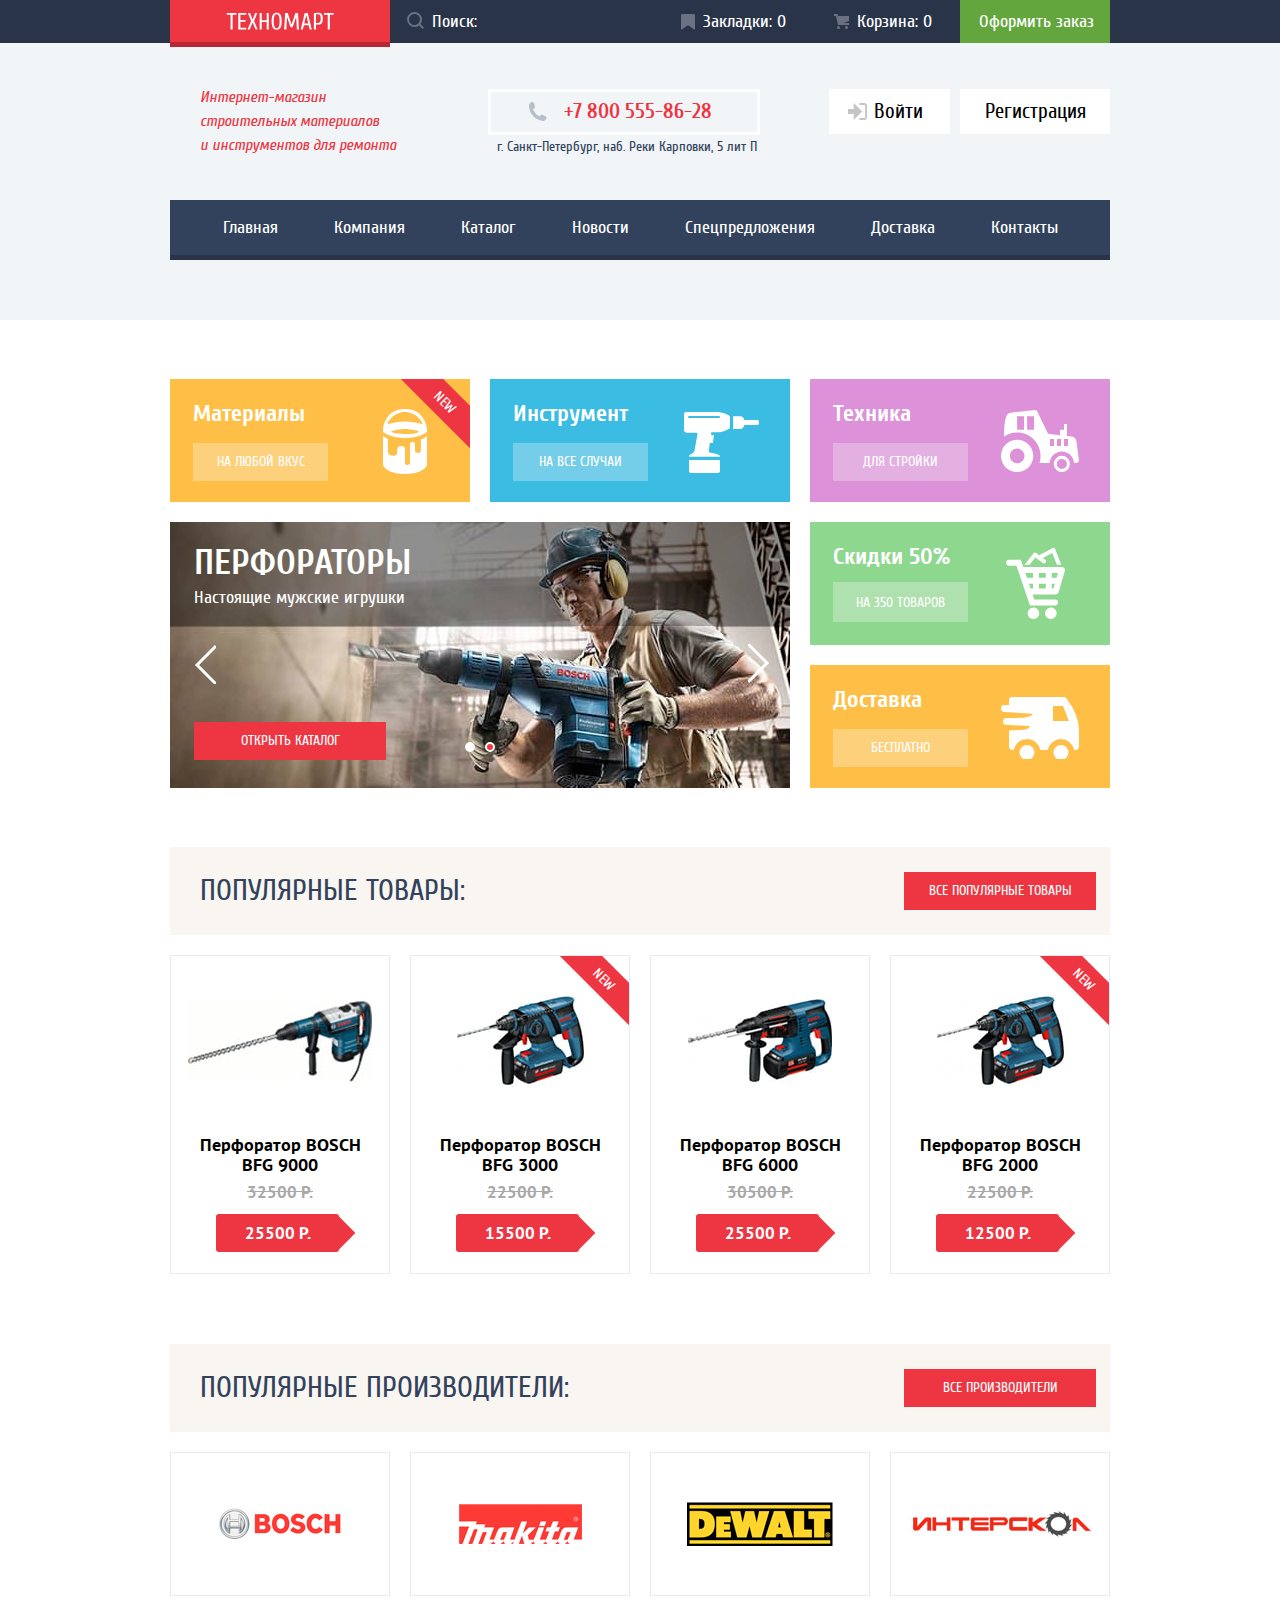
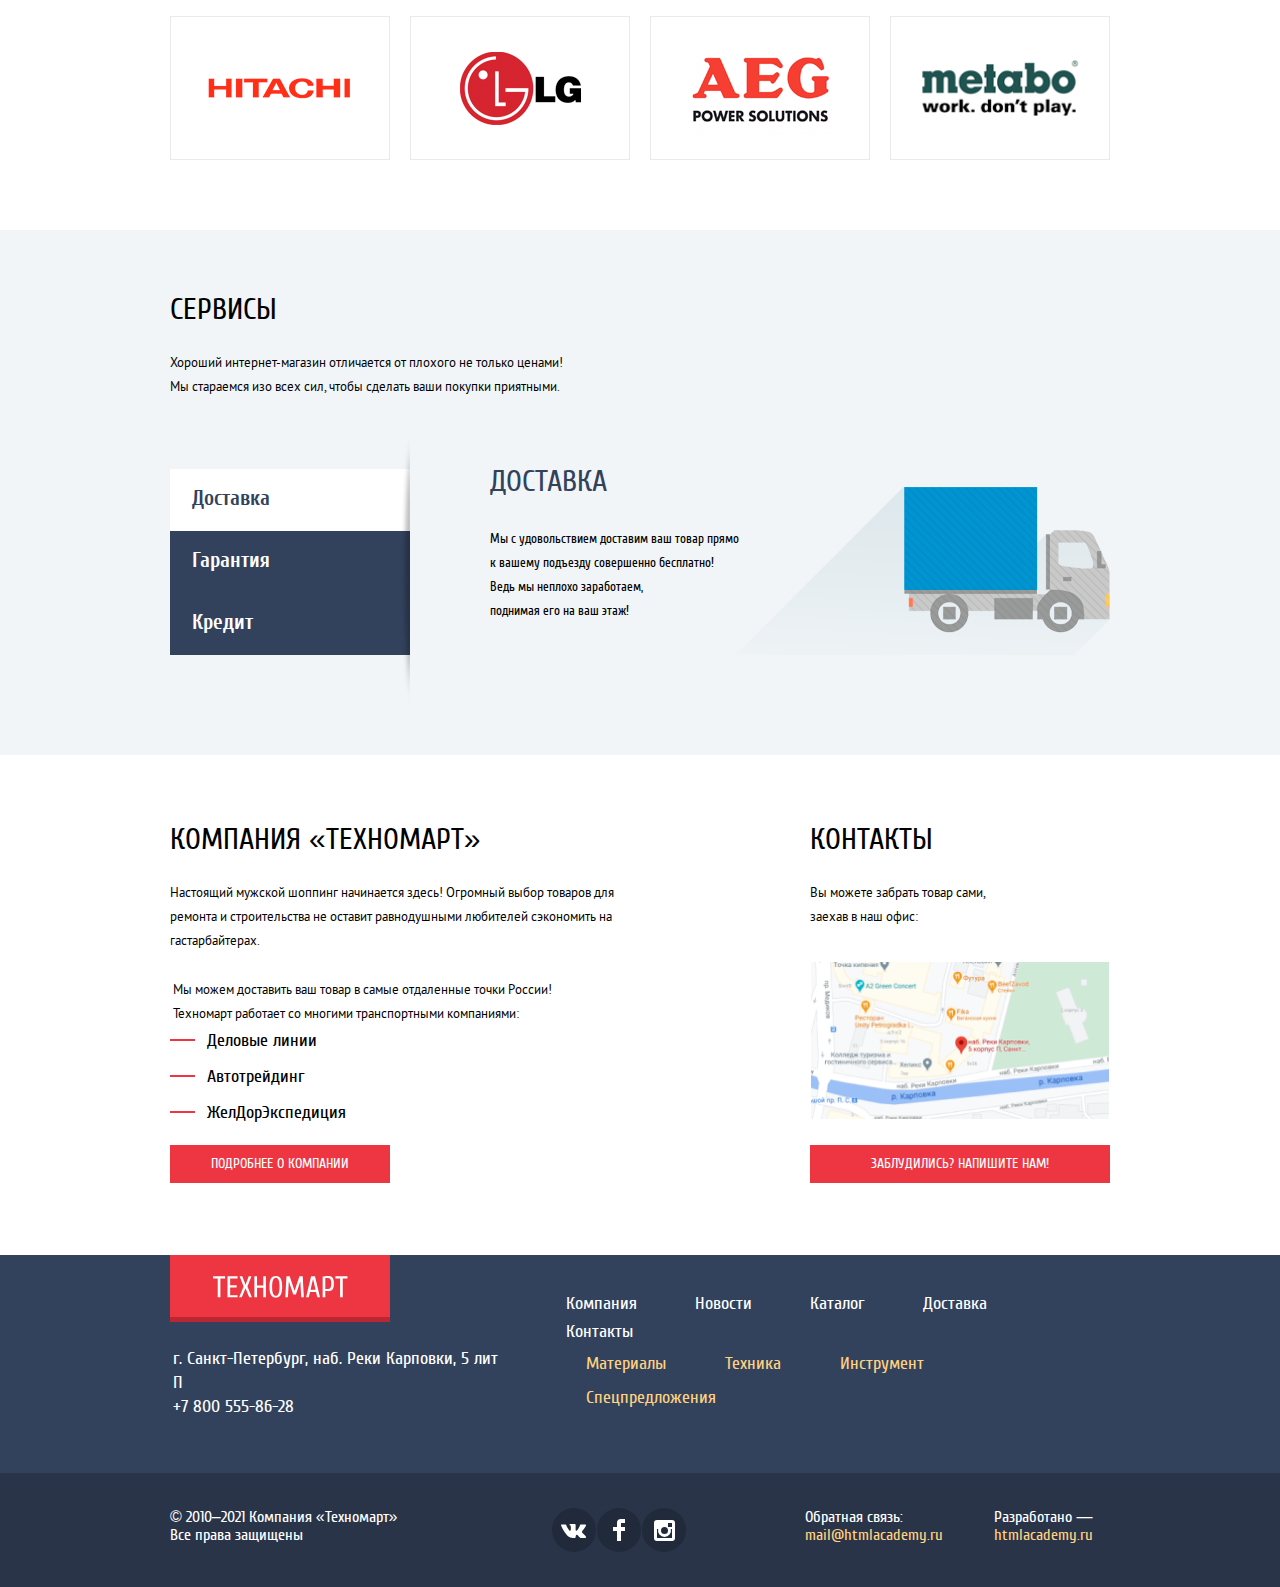
==== commit 6070c4f5: "Внесены дополнительные правки" ====
--- a/index.html
+++ b/index.html
@@ -3,6 +3,7 @@
 
 <head>
   <meta charset="utf-8">
+  <meta name="viewport" content="width=device-width, initial-scale=1">
   <link rel="stylesheet" href="css/normalize.min.css">
   <link rel="stylesheet" href="css/style.min.css">
   <link rel="icon" href="favicon.ico">
@@ -39,7 +40,7 @@
     </div>
     <div class="container">
       <div class="main-header-middle">
-        <p class="description">Интернет-магазин строительных&nbsp;материалов и&nbsp;инструментов для ремонта</p>
+        <p class="description">Интернет-магазин<br>строительных материалов и&nbsp;инструментов для ремонта</p>
         <div class="header-contacts">
           <a class="header-phone" href="tel:+78005558628">+7 800 555-86-28</a>
           <p>г. Санкт-Петербург, наб. Реки Карповки, 5 лит П</p>
@@ -213,42 +214,42 @@
         </div>
         <ul class="brands-list">
           <li>
-            <a class="brand-item" href="#" aria-label="Cсылка на сайт партнера Bosch.">
+            <a class="brand-item" href="#" aria-label="Перейти на сайт партнера Bosch.">
               <img src="img/brand-bosch.png" width="126" height="37" alt="Логотип фирмы Bosch">
             </a>
           </li>
           <li>
-            <a class="brand-item" href="#" aria-label="Ссылка на сайт партнера Makita.">
+            <a class="brand-item" href="#" aria-label="Перейти на сайт партнера Makita.">
               <img src="img/brand-makita.png" width="123" height="40" alt="Логотип фирмы Makita">
             </a>
           </li>
           <li>
-            <a class="brand-item" href="#" aria-label="Ссылка на сайт партнера DeWalt.">
+            <a class="brand-item" href="#" aria-label="Перейти на сайт партнера DeWalt.">
               <img src="img/brand-dewalt.png" width="146" height="44" alt="Логотип фирмы DeWalt">
             </a>
           </li>
           <li>
-            <a class="brand-item" href="#" aria-label="Ссылка на сайт партнера Интерскол.">
+            <a class="brand-item" href="#" aria-label="Перейти на сайт партнера Интерскол.">
               <img src="img/brand-interskol.png" width="200" height="76" alt="Логотип фирмы Интерскол">
             </a>
           </li>
           <li>
-            <a class="brand-item" href="#" aria-label="Ссылка на сайт партнера Hitachi.">
+            <a class="brand-item" href="#" aria-label="Перейти на сайт партнера Hitachi.">
               <img src="img/brand-hitachi.png" width="169" height="31" alt="Логотип фирмы Hitachi">
             </a>
           </li>
           <li>
-            <a class="brand-item" href="#" aria-label="Ссылка на сайт партнера LG.">
+            <a class="brand-item" href="#" aria-label="Перейти на сайт партнера LG.">
               <img src="img/brand-lg.png" width="121" height="73" alt="Логотип фирмы LG">
             </a>
           </li>
           <li>
-            <a class="brand-item" href="#" aria-label="Ссылка на сайт партнера AEG.">
+            <a class="brand-item" href="#" aria-label="Перейти на сайт партнера AEG.">
               <img src="img/brand-aeg.png" width="151" height="98" alt="Логотип фирмы AEG">
             </a>
           </li>
           <li>
-            <a class="brand-item" href="#" aria-label="Ссылка на сайт партнера Metabo.">
+            <a class="brand-item" href="#" aria-label="Перейти на сайт партнера Metabo.">
               <img src="img/brand-metabo.png" width="206" height="73" alt="Логотип фирмы Metabo">
             </a>
           </li>
--- a/css/style.min.css
+++ b/css/style.min.css
@@ -1 +1 @@
-@font-face{font-family:Cuprum;font-weight:400;font-style:normal;font-display:swap;src:url(../fonts/cuprum.woff2) format("woff2"),url(../fonts/cuprum.woff) format("woff")}@font-face{font-family:Cuprum;font-weight:700;font-style:normal;font-display:swap;src:url(../fonts/cuprumbold.woff2) format("woff2"),url(../fonts/cuprumbold.woff) format("woff")}@font-face{font-family:Cuprum;font-weight:400;font-style:italic;font-display:swap;src:url(../fonts/cuprumitalic.woff2) format("woff2"),url(../fonts/cuprumitalic.woff) format("woff")}@font-face{font-family:"PT Sans";font-weight:400;font-style:normal;font-display:swap;src:url(../fonts/ptsans.woff2) format("woff2"),url(../fonts/ptsans.woff) format("woff")}@font-face{font-family:"PT Sans";font-weight:700;font-style:normal;font-display:swap;src:url(../fonts/ptsansbold.woff2) format("woff2"),url(../fonts/ptsansbold.woff) format("woff")}@keyframes error{0%{transform:translateX(-20px)}50%{transform:translateX(40px)}100%{transform:translateX(-20px)}}@keyframes popup{0%{top:0}100%{top:100px}}:root{--accent-color:#EE3643;--bg-dark:#293449;--bg-light:#F1F5F7;--bg-extra-light:#F9F5F0;--bg-modals:#F1F1F1;--bg-catalog:#F7F3EC;--border-color:#EAEAEA;--border-color-active:#8D1E26;--click-accent:#BA2732;--click-header:#161D29;--click-menu:#1D2739;--click-order:#518534;--click-user:#C5C5C5;--click-user-30:rgba(197, 197, 197, 0.3);--hover-icon:#3D546F;--hover-accent:#CA2C37;--hover-order:#5FBB2D;--hover-border:#32425C;--hover-paggination:#B5B5B5;--order-color:#63A63E;--paggination-color:#E5E5E5;--range:#FFBF47;--range-tools:#3BBCE3;--range-machines:#DC91D8;--range-sale:#8ED78F;--shadow-order:#367315;--socials-color:#212A3A;--text-black:#000000;--text-black-15:rgba(0, 0, 0, 0.15);--text-black-10:rgba(0, 0, 0, 0.1);--text-black-25:rgba(0, 0, 0, 0.25);--text-dark:#32425C;--text-light:#FFD180;--text-extra-light:#A9A9A9;--text-extra-light-30:rgba(169, 169, 169, 0.3);--text-white:#FFFFFF;--text-white-50:rgba(250, 250, 250, 0.5);--text-white-30:rgba(250, 250, 250, 0.3);--toggle-color:#ABABAB;--toggle-color-30:rgba(171, 171, 171, 0.3)}.page{height:100%}.page-body{display:-ms-grid;display:grid;-ms-grid-rows:-webkit-min-content 1fr -webkit-min-content;-ms-grid-rows:min-content 1fr min-content;grid-template-rows:-webkit-min-content 1fr -webkit-min-content;grid-template-rows:min-content 1fr min-content;-ms-flex-line-pack:start;align-content:start;margin:0;padding:0;min-width:960px;min-height:100%;font-family:Cuprum,Tahoma,sans-serif;font-weight:400;font-size:13px;line-height:24px;color:var(--text-black);background:var(--text-white)}a{text-decoration:none}img{display:block;max-width:100%;height:auto}.visually-hidden{position:absolute;width:1px;height:1px;margin:-1px;border:0;padding:0;white-space:nowrap;-webkit-clip-path:inset(100%);clip-path:inset(100%);clip:rect(0 0 0 0);overflow:hidden}.container{width:940px;margin:0 auto;padding:0 10px}.hidden{display:none}.main-header{background:var(--bg-light);margin-bottom:59px}.header-top-wrapper{display:-webkit-box;display:-ms-flexbox;display:flex;-ms-flex-wrap:wrap;flex-wrap:wrap}.main-header-top{background:var(--bg-dark);margin-bottom:46px}.logo{display:block;-webkit-box-sizing:border-box;box-sizing:border-box;background:var(--accent-color)}.header-logo{width:220px;height:42px;padding:12px 56px;-webkit-box-shadow:0 5px var(--click-accent);box-shadow:0 5px var(--click-accent)}.logo[href]:active{background:var(--click-accent);-webkit-box-shadow:0 5px var(--border-color-active);box-shadow:0 5px var(--border-color-active)}.search{position:relative}.search-icon{position:absolute;top:12px;left:17px;opacity:.3}.search-field{display:block;width:270px;height:43px;margin:0;padding:0;padding-left:42px;font-size:18px;line-height:24px;color:var(--text-white);background:0 0;border:none}.search:hover .search-icon{opacity:1}.search:active .search-icon,.search:focus-within .search-icon{opacity:1}.search:active .search-icon-path,.search:focus-within .search-icon-path{fill:var(--accent-color)}.search-field::-webkit-input-placeholder{font-size:inherit;line-height:inherit;color:inherit}.search-field::-moz-placeholder{font-size:inherit;line-height:inherit;color:inherit}.search-field:-ms-input-placeholder{font-size:inherit;line-height:inherit;color:inherit}.search-field::-ms-input-placeholder{font-size:inherit;line-height:inherit;color:inherit}.search-field::placeholder{font-size:inherit;line-height:inherit;color:inherit}.search-field:focus{outline:0;color:var(--text-black);background:var(--text-white)}.search-field::-moz-placeholder{opacity:1}.search-field:-moz-placeholder{opacity:1}.user-link{display:-webkit-box;display:-ms-flexbox;display:flex;-webkit-box-pack:center;-ms-flex-pack:center;justify-content:center;-webkit-box-sizing:border-box;box-sizing:border-box;-webkit-box-align:center;-ms-flex-align:center;align-items:center;width:150px;padding-top:10px;padding-bottom:9px;font-size:18px;line-height:24px;color:var(--text-white)}.bookmark{padding-left:5px;padding-right:9px}.bookmark span{margin-left:5px}.bookmark::before{content:"";width:14px;height:16px;margin-right:8px;background-image:url(../img/icons/icon-bookmark.svg);opacity:.3}.cart{padding-left:5px;padding-right:9px}.cart span{margin-left:5px}.cart::before{content:"";width:15px;height:15px;margin-top:-1px;margin-right:8px;background:url(../img/icons/icon-cart.svg);opacity:.3}.bookmark:focus::before,.bookmark:hover::before,.cart:focus::before,.cart:hover::before{opacity:1}.order{padding-left:19px;padding-right:16px}.bookmark:active,.cart:active{opacity:.5;background:var(--click-header)}.order{background:var(--order-color)}.order:focus,.order:hover{background:var(--hover-order)}.order:active{color:var(--text-white-50);background:var(--order-color)}.main-header-middle{display:-webkit-box;display:-ms-flexbox;display:flex;margin-bottom:41px}.description{width:250px;margin:0;margin-top:-4px;padding-left:30px;font-style:italic;font-size:16px;line-height:24px;color:var(--accent-color)}.header-contacts{margin-left:38px;margin-right:15px;text-align:center}.header-phone{display:-webkit-box;display:-ms-flexbox;display:flex;-webkit-box-align:center;-ms-flex-align:center;align-items:center;margin:0;padding:4px 45px 6px 37px;font-weight:700;font-size:21px;line-height:30px;color:var(--accent-color);border:3px solid var(--text-white)}.header-phone:focus,.header-phone:hover{color:var(--socials-color)}.header-phone:active{color:var(--click-user)}.header-phone::before{content:"";margin-right:17px;width:19px;height:19px;background:url(../img/icons/icon-phone.svg)}.header-contacts p{margin:0;margin-left:5px;font-style:normal;font-size:14px;line-height:24px;color:var(--text-dark)}.user-id{display:-webkit-box;display:-ms-flexbox;display:flex;-webkit-box-pack:justify;-ms-flex-pack:justify;justify-content:space-between;-webkit-box-align:center;-ms-flex-align:center;align-items:center;min-width:281px;height:45px;margin-left:auto;font-size:21px;line-height:21px;color:var(--text-black)}.authorised{-webkit-box-pack:justify;-ms-flex-pack:justify;justify-content:center}.user-id-login{display:-webkit-box;display:-ms-flexbox;display:flex;-webkit-box-align:center;-ms-flex-align:center;align-items:center;width:75px;padding:12px 27px 12px 19px;background:var(--text-white);color:var(--text-black)}.user-id-login svg{margin-right:6px;width:20px;height:17px}.user-id-signup{display:block;padding:12px 24px;background:var(--text-white);color:var(--text-black)}.user-id a:focus,.user-id a:hover,.user-profile:focus span,.user-profile:hover span{color:var(--accent-color)}.log-out:focus path,.log-out:hover path,.user-id-login:focus path,.user-id-login:hover path,.user-id-signup:focus path,.user-id-signup:hover path,.user-profile:focus path,.user-profile:hover path{fill:var(--hover-icon)}.header-phone:active,.user-id a:active,.user-profile:active span{color:var(--click-user)}.log-out:active path,.user-id-login:active path,.user-id-signup:active path,.user-profile:active path{fill:var(--click-user)}.header-navigation{margin-bottom:60px}.menu-list{display:-webkit-box;display:-ms-flexbox;display:flex;-ms-flex-wrap:wrap;flex-wrap:wrap;padding:0 25px;-webkit-box-shadow:inset 0 -5px var(--bg-dark);box-shadow:inset 0 -5px var(--bg-dark);list-style:none;margin:0;padding:0;font-size:18px;line-height:24px;color:var(--text-white);background:var(--text-dark)}.menu-list li:first-child{margin-left:25px}.menu-item{display:block;padding:16px 28px 20px;color:var(--text-white)}.menu-item[href]:focus,.menu-item[href]:hover{background:var(--bg-dark)}.menu-item[href]:active{opacity:.5}.range{display:-ms-grid;display:grid;-ms-grid-columns:1fr 20px 1fr 20px 1fr;grid-template-columns:1fr 1fr 1fr;gap:20px;margin-bottom:59px}.range-item{padding:20px 31px 0 23px;width:246px;min-height:103px}.range-item h3{width:135px;margin:0;margin-bottom:14px;font-size:24px;line-height:30px;color:var(--text-white)}.range-item a{display:block;width:135px;margin:0;margin-bottom:21px;padding:10px;-webkit-box-sizing:border-box;box-sizing:border-box;font-size:14px;line-height:18px;text-transform:uppercase;text-align:center;color:var(--text-white);background:var(--text-white-30)}.materials{background:var(--range)}.materials::after{position:absolute;content:"";top:30px;right:43px;width:44px;height:65px;background:url(../img/icons/bucket.svg) no-repeat}.new{position:relative;overflow:hidden}.new-sign{display:block;position:absolute;top:8px;right:-35px;width:100px;padding:7px 10px 5px;font-family:Cuprum,Tahoma,sans-serif;font-weight:400;font-size:14px;line-height:18px;text-align:center;text-transform:uppercase;color:var(--text-white);background:var(--accent-color);border:none;-webkit-transform:rotate(45deg);-ms-transform:rotate(45deg);transform:rotate(45deg)}.tools{position:relative;background:var(--range-tools)}.tools::after{position:absolute;content:"";top:33px;right:31px;width:75px;height:61px;background:url(../img/icons/drill.svg) no-repeat}.tech{position:relative;background:var(--range-machines)}.tech::after{position:absolute;content:"";top:31px;right:31px;width:78px;height:62px;background:url(../img/icons/tractor.svg) no-repeat}.sale{position:relative;-ms-grid-column:3;-ms-grid-column-span:1;grid-column:3/4;-ms-grid-row:2;-ms-grid-row-span:1;grid-row:2/3;background:var(--range-sale)}.sale h3{margin-bottom:10px}.sale a{padding-top:12px}.sale::after{position:absolute;content:"";top:25px;right:45px;width:59px;height:72px;background:url(../img/icons/shopping-trolley.svg) no-repeat}.free-delivery{position:relative;-ms-grid-column:3;-ms-grid-column-span:1;grid-column:3/4;-ms-grid-row:3;-ms-grid-row-span:1;grid-row:3/4;background:var(--range)}.free-delivery a{padding-left:10px;padding-right:10px}.free-delivery::after{position:absolute;content:"";top:32px;right:31px;width:78px;height:62px;background:url(../img/icons/truck.svg) no-repeat}.range-item a:focus,.range-item a:hover{background:var(--click-user-30)}.range-item a:active{background:var(--text-extra-light-30)}.gallery{position:relative;-ms-grid-column:1;-ms-grid-column-span:2;grid-column:1/3;-ms-grid-row:2;-ms-grid-row-span:2;grid-row:2/4}.gallery ul{list-style:none;margin:0;padding:0}.gallery-slider{-webkit-box-sizing:border-box;box-sizing:border-box;width:620px;height:266px}.gallery-slider-title{margin:0;padding:0;padding:23px 10px 5px 24px;font-size:36px;line-height:36px;font-weight:700;text-transform:uppercase;color:var(--text-white);background:var(--text-black-25)}.gallery p{margin:0;margin-bottom:96px;padding:0;padding:0 10px 16px 24px;font-size:18px;line-height:24px;font-weight:400;color:var(--text-white);background:var(--text-black-25)}.gallery .button{margin-left:24px}.perforators{background:var(--click-user) url(../img/perforator.jpg) no-repeat}.drills{background:var(--click-user) url(../img/drill.jpg) no-repeat}.gallery-arrow{position:absolute;content:"";width:22px;height:40px;cursor:pointer;border:none}.gallery-arrow-back{top:122px;left:24px;background:url(../img/icons/icon-arrow.svg)}.gallery-arrow-next{top:122px;right:20px;-webkit-transform:rotate(180deg);-ms-transform:rotate(180deg);transform:rotate(180deg);background:url(../img/icons/icon-arrow.svg)}.gallery-button-dots{display:-webkit-box;display:-ms-flexbox;display:flex;position:absolute;bottom:36px;left:295px}.gallery-button-dot{content:"";width:10px;height:10px;margin:0;margin-right:10px;padding:0;border-radius:50%;background:var(--text-white);border:2px solid var(--text-white);cursor:pointer}.gallery-button-dot:last-child{margin:0}.button-dot-current{background:var(--accent-color)}.button{display:block;-webkit-box-sizing:border-box;box-sizing:border-box;width:192px;padding:10px;font-size:14px;line-height:18px;text-align:center;text-transform:uppercase;color:var(--text-white);background:var(--accent-color);border:none}.button:focus,.button:hover{background:var(--hover-accent)}.button:active{background:var(--click-accent)}.popular{margin-bottom:70px}.title-wrapper{display:-webkit-box;display:-ms-flexbox;display:flex;-webkit-box-pack:justify;-ms-flex-pack:justify;justify-content:space-between;background:var(--bg-extra-light);margin-bottom:20px;padding:25px 14px 25px 30px}.highlight-headline{margin:0;margin-right:20px;-ms-flex-item-align:center;-ms-grid-row-align:center;align-self:center;font-size:30px;line-height:30px;font-weight:400;text-transform:uppercase;color:var(--text-dark)}.popular .button{-ms-flex-item-align:center;-ms-grid-row-align:center;align-self:center;flex-shrink:0}.popular-goods-list{display:-ms-grid;display:grid;-ms-grid-columns:1fr 20px 1fr 20px 1fr 20px 1fr;grid-template-columns:repeat(4,1fr);gap:20px;list-style:none;margin:0;padding:0;font-family:"PT Sans",Arial,sans-serif}.good-item{display:-webkit-box;display:-ms-flexbox;display:flex;-webkit-box-orient:vertical;-webkit-box-direction:normal;-ms-flex-direction:column;flex-direction:column;-webkit-box-pack:start;-ms-flex-pack:start;justify-content:flex-start;border:1px solid var(--border-color)}.product-image{display:-webkit-box;display:-ms-flexbox;display:flex;-webkit-box-orient:vertical;-webkit-box-direction:normal;-ms-flex-direction:column;flex-direction:column;-webkit-box-pack:center;-ms-flex-pack:center;justify-content:center;margin-bottom:9px;height:170px;-webkit-box-ordinal-group:0;-ms-flex-order:-1;order:-1}.product-image img{margin:auto;object-fit:contain}.good-item-title{margin:0 17px 8px;padding:0;text-align:center;font-weight:700;font-size:18px;line-height:20px}.good-item-title a{color:var(--text-black)}.good-item-title a:hover{text-decoration:underline}.good-item-title a:active{color:var(--accent-color);text-decoration:none}.good-item s{margin:0 auto 13px;font-weight:700;font-size:17px;line-height:18px;text-align:center;color:var(--text-extra-light)}.current-price{display:block;position:relative;-webkit-box-sizing:border-box;box-sizing:border-box;width:123px;margin:auto 34px 21px 45px;padding:10px;font-weight:700;font-size:17px;line-height:18px;text-align:center;color:var(--text-white);background:var(--accent-color);border-radius:3px}.current-price::after{position:absolute;content:"";top:6px;right:-11px;width:26px;height:26px;-webkit-transform:rotate(45deg);-ms-transform:rotate(45deg);transform:rotate(45deg);background:var(--accent-color)}.brand-item:focus,.brand-item:hover,.good-item:focus,.good-item:hover{-webkit-box-shadow:0 4px 20px var(--text-black-15);box-shadow:0 4px 20px var(--text-black-15)}.brand-item:active{opacity:.5}.good-item:focus-within .product-image,.good-item:hover .product-image{display:none}.good-item:focus-within .card-action-buttons,.good-item:hover .card-action-buttons{display:block}.card-action-buttons{display:none;margin-top:39px;margin-bottom:54px;-webkit-box-ordinal-group:0;-ms-flex-order:-1;order:-1}.buy{display:-webkit-box;display:-ms-flexbox;display:flex;-webkit-box-pack:center;-ms-flex-pack:center;justify-content:center;-webkit-box-sizing:border-box;box-sizing:border-box;width:135px;padding:10px 12px;margin:0 auto 10px;font-family:Cuprum,Tahoma,sans-serif;font-size:14px;line-height:18px;text-transform:uppercase;text-align:center;color:var(--text-white);background:var(--order-color);-webkit-box-shadow:inset 0 -2px 0 0 var(--shadow-order);box-shadow:inset 0 -2px 0 0 var(--shadow-order);border-radius:2px}.buy::before{content:"";flex-shrink:0;width:15px;height:15px;margin-right:8px;background:url(../img/icons/icon-cart.svg) no-repeat;opacity:.3}.buy:focus,.buy:hover{background:var(--hover-order)}.buy:active{background:var(--click-order)}.add-mark{display:block;-webkit-box-sizing:border-box;box-sizing:border-box;width:135px;margin:0 auto;padding:7px 27px;font-family:Cuprum,Tahoma,sans-serif;font-size:14px;line-height:18px;text-align:center;text-transform:uppercase;color:var(--text-dark);border:3px solid var(--order-color);border-radius:2px}.add-mark:focus,.add-mark:hover{border:3px solid var(--text-dark)}.add-mark:active{border:3px solid var(--text-dark);opacity:.5}.brands{margin-bottom:70px}.brands .button{-ms-flex-item-align:center;-ms-grid-row-align:center;align-self:center}.brands-list{margin:0;padding:0;display:-ms-grid;display:grid;-ms-grid-columns:1fr 20px 1fr 20px 1fr 20px 1fr;grid-template-columns:repeat(4,1fr);gap:20px;list-style:none}.brand-item{display:-webkit-box;display:-ms-flexbox;display:flex;width:218px;height:142px;-webkit-box-pack:center;-ms-flex-pack:center;justify-content:center;-webkit-box-align:center;-ms-flex-align:center;align-items:center;border:1px solid var(--border-color)}.brand-item img{object-fit:contain}.features{margin-bottom:70px;padding-top:65px;background:var(--bg-light)}.headline{margin:0;margin-bottom:26px;font-size:30px;line-height:30px;font-weight:400;text-transform:uppercase}.feature-slide h3{width:330px;margin:0;margin-bottom:30px;font-size:30px;line-height:30px;font-weight:400;text-transform:uppercase;color:var(--text-dark)}.features-text{margin:0;padding:0;margin-bottom:30px;font-family:"PT Sans",Arial,sans-serif;font-size:13px;line-height:24px}.feature-slide p{width:330px;margin:0;padding:0;margin-bottom:25px}.features-wrapper{padding:0;padding-bottom:60px;display:-ms-grid;display:grid;-ms-grid-columns:240px 1fr;grid-template-columns:240px 1fr}.features-slider-buttons{position:relative;padding:40px 0}.features-slider-buttons::after{position:absolute;content:"";width:10px;height:279px;top:0;left:230px;background:url(../img/border-line.png) no-repeat}.feature-button{-webkit-box-sizing:border-box;box-sizing:border-box;width:240px;padding:14px 22px 18px 22px;font-weight:700;font-size:21px;line-height:30px;text-align:left;color:var(--text-white);background:var(--text-dark);border:none}.feature-button:focus,.feature-button:hover{background:var(--bg-dark)}.feature-button-active{color:var(--text-dark);background:var(--text-white)}.feature-button-active:focus,.feature-button-active:hover{color:var(--text-dark);background:var(--text-white)}.features-slider-list{margin:0;margin-left:80px;padding:0;padding-top:38px;list-style:none}.feature-slide{min-height:188px}.delivery{background:url(../img/service-delivery.png) no-repeat right 20px}.guarantee{background:url(../img/service-guarantee.png) no-repeat right 20px}.credit{background:url(../img/service-credit.png) no-repeat 155px 0}.index-columns{display:-webkit-box;display:-ms-flexbox;display:flex;-webkit-box-pack:justify;-ms-flex-pack:justify;justify-content:space-between;margin-bottom:72px}.about-us{width:460px}.about-us p{margin:0;margin-bottom:25px;font-family:"PT Sans",Arial,sans-serif;font-size:13px;line-height:24px}.about-us p:last-of-type{margin:3px}.trans-list{margin:0;margin-bottom:20px;padding:0;padding-left:37px;list-style:none;font-size:18px;line-height:24px}.trans-item{position:relative;margin-bottom:12px}.trans-item::before{position:absolute;content:"";width:25px;height:2px;left:-37px;top:10px;background:var(--accent-color)}.about-us .button{width:220px}.contacts{width:300px}.contacts p{margin:0;margin-bottom:32px;font-family:"PT Sans",Arial,sans-serif;font-size:13px;line-height:24px}.contacts-mini-map{display:block;border:1px solid transparent;margin-bottom:25px}.contacts-mini-map:focus,.contacts-mini-map:hover{border:1px solid var(--accent-color)}.contacts .button{width:300px}.main-footer{background:var(--text-dark)}.main-footer-top{display:-ms-grid;display:grid;-ms-grid-columns:-webkit-min-content 1fr;-ms-grid-columns:min-content 1fr;grid-template-columns:-webkit-min-content 1fr;grid-template-columns:min-content 1fr;margin-bottom:54px}.footer-logo{-webkit-box-sizing:border-box;box-sizing:border-box;width:220px;height:62px;margin-bottom:30px;padding:20px 42px;-webkit-box-shadow:0 5px var(--click-accent);box-shadow:0 5px var(--click-accent)}.footer-menu-list{display:-webkit-box;display:-ms-flexbox;display:flex;-ms-flex-wrap:wrap;flex-wrap:wrap;list-style:none;margin:37px 0 0 60px;padding:0;font-size:18px;line-height:24px;color:var(--text-white);background:var(--text-dark)}.footer-menu-list li{margin-right:58px}.footer-menu-list li:last-child{margin-right:0}.footer-menu-item{display:block;color:var(--text-white)}.footer-top-text{margin:0 0 0 3px;padding:0;width:333px;font-size:18px;line-height:24px;color:var(--text-white)}.footer-tel{color:inherit}.sub-menu-list{display:-webkit-box;display:-ms-flexbox;display:flex;-ms-flex-wrap:wrap;flex-wrap:wrap;list-style:none;margin:5px 0 0 80px;padding:0;font-size:18px;line-height:24px;color:var(--text-white);background:var(--text-dark)}.sub-menu-list li{margin-right:59px}.sub-menu-list li:last-child{margin-right:0}.copyright,.sub-menu-item{color:var(--text-light)}.copyright:focus,.copyright:hover,.footer-menu-item[href]:focus,.footer-menu-item[href]:hover,.footer-tel:focus,.footer-tel:hover,.sub-menu-item:focus,.sub-menu-item:hover{-webkit-text-decoration-line:underline;text-decoration-line:underline}.footer-menu-item[href]:active,.footer-tel:active,.sub-menu-item:active{text-decoration:none;opacity:.5}.main-footer-bottom{background:var(--bg-dark)}.footer-bottom-wrapper{display:-webkit-box;display:-ms-flexbox;display:flex;padding:35px 10px}.footer-text{margin:0;padding:0;font-size:16px;line-height:18px;color:var(--text-white)}.socials-list{display:-webkit-box;display:-ms-flexbox;display:flex;-webkit-box-pack:justify;-ms-flex-pack:justify;justify-content:space-between;list-style:none;margin:0;margin-left:155px;margin-right:118px;padding:0}.social-item{display:block;width:44px;height:44px;margin-right:1px;border-radius:50%}.social-vk{background:url(../img/icons/icon-vk.svg) center no-repeat,var(--socials-color)}.social-fb{background:url(../img/icons/icon-fb.svg) center no-repeat,var(--socials-color)}.social-inst{background:url(../img/icons/icon-insta.svg) center no-repeat,var(--socials-color)}.social-fb:active,.social-fb:focus,.social-fb:hover,.social-inst:active,.social-inst:focus,.social-inst:hover,.social-vk:active,.social-vk:focus,.social-vk:hover{background-color:var(--accent-color)}.footer-feedback{display:block;margin-right:51px}.copyright:active{color:var(--accent-color);text-decoration:none}.modal{position:fixed;-webkit-box-sizing:border-box;box-sizing:border-box;margin:auto;background:linear-gradient(to top,var(--bg-modals) 112px,var(--text-white) 112px);border-top:7px solid var(--accent-color);-webkit-box-shadow:0 4px 20px var(--text-black-15);box-shadow:0 4px 20px var(--text-black-15)}.button-close{position:absolute;width:21px;height:21px;top:11px;right:10px;background:url(../img/icons/icon-close.svg) center no-repeat;border:none;cursor:pointer}.button-close:focus,.button-close:hover{transform:scale(1.2)}.popup{animation-name:popup;animation-duration:.3s}.modal-contact{top:100px;left:0;right:0;bottom:auto;width:620px}.modal-contact-grid{display:-ms-grid;display:grid;width:460px;-ms-grid-columns:1fr 20px 1fr;grid-template-columns:1fr 1fr;-ms-grid-rows:-webkit-min-content 13px 1fr;-ms-grid-rows:min-content 13px 1fr;grid-template-rows:-webkit-min-content 1fr;grid-template-rows:min-content 1fr;margin:39px 80px 0;gap:13px 20px}.modal-contact-grid>:nth-child(1){-ms-grid-row:1;-ms-grid-column:1}.modal-contact-grid>:nth-child(2){-ms-grid-row:1;-ms-grid-column:3}.modal-contact-grid>:nth-child(3){-ms-grid-row:3;-ms-grid-column:1}.modal-contact-grid>:nth-child(4){-ms-grid-row:3;-ms-grid-column:3}.contact-form p{margin:0;padding:0}.contact-name{-ms-grid-column:1;-ms-grid-column-span:1;grid-column:1/2;-ms-grid-row:1;-ms-grid-row-span:1;grid-row:1/2}.contact-email{-ms-grid-column:2;-ms-grid-column-span:1;grid-column:2/3;-ms-grid-row:1;-ms-grid-row-span:1;grid-row:1/2}.contact-comment{-ms-grid-column:1;-ms-grid-column-span:2;grid-column:1/3;-ms-grid-row:2;-ms-grid-row-span:1;grid-row:2/3}.contact-form label{list-style:none;font-size:18px;line-height:24px}.contact-form input[placeholder]{padding:7px 8px 7px 12px}.contact-form input::placeholder,.contact-form textarea::placeholder{font-family:"PT Sans",Arial,sans-serif;font-size:13px;line-height:24px;color:var(--text-extra-light)}.contact-form input{width:204px;padding:0;margin:0;font-family:"PT Sans",Arial,sans-serif;font-size:13px;line-height:24px;color:var(--text-black);border:2px solid var(--click-user);border-radius:2px}.contact-form textarea{width:452px;min-height:114px;padding:7px 8px 7px 12px;margin-bottom:37px;font-family:"PT Sans",Arial,sans-serif;font-size:13px;line-height:24px;color:var(--text-black);border:2px solid var(--click-user);border-radius:2px}.submit{width:460px}.contact-form input:focus,.contact-form textarea:focus{outline:0;border:2px solid var(--text-extra-light)}.error{animation-name:error;animation-duration:.1s}.modal-map{top:100px;left:0;right:0;bottom:auto;width:943px}.modal-map iframe{border:none}.modal-cart{top:100px;left:0;right:0;bottom:auto;width:620px}.modal-cart-top{position:relative;font-weight:700;font-size:24px;line-height:30px;text-align:center;padding-top:73px}.modal-cart p{position:relative;margin:0;padding:0 0 60px}.modal-cart p::before{position:absolute;content:"";width:66px;height:66px;top:-18px;left:82px;background:url(../img/icons/icon-mark.svg) center no-repeat}.modal-buttons{display:-webkit-box;display:-ms-flexbox;display:flex;-webkit-box-pack:center;-ms-flex-pack:center;justify-content:center;margin:0;padding:37px 10px}.button-continue{display:block;-webkit-box-sizing:border-box;box-sizing:border-box;width:192px;margin-left:10px;padding:10px;font-size:14px;line-height:18px;text-align:center;text-transform:uppercase;background:var(--text-white);border:none}.button-continue:focus,.button-continue:hover{color:var(--accent-color)}.button-continue:active{color:var(--text-extra-light)}.catalog-page header{margin-bottom:11px}.full-cart{background:var(--accent-color)}.added-bookmark{background:var(--click-accent)}.user-box{width:299px;margin-left:auto}.user-profile{display:flex;align-items:center;background:var(--text-white);padding:12px 20px 12px 15px}.user-profile span{margin-left:10px;color:var(--text-black)}.icon-user{padding-right:10px}.log-out{display:-webkit-box;display:-ms-flexbox;display:flex;-webkit-box-align:center;-ms-flex-align:center;align-items:center;padding:14px 17px 14px 0;background:var(--text-white)}.additional-links{display:-webkit-box;display:-ms-flexbox;display:flex;-ms-flex-wrap:wrap;flex-wrap:wrap;-webkit-box-pack:center;-ms-flex-pack:center;justify-content:center;margin:0;margin-top:2px;padding:0;list-style:none}.additional-links a{display:block;margin-top:5px;font-style:normal;font-size:16px;line-height:18px;color:var(--text-dark)}.additional-links-order{position:relative;margin-right:30px}.additional-links-order::after{position:absolute;content:"";top:7px;right:-15px;width:5px;height:5px;border-radius:50%;background:var(--hover-border)}.additional-links a:focus,.additional-links a:hover{color:var(--accent-color)}.additional-links a:active{color:var(--click-user)}.catalog-wrapper{display:-ms-grid;display:grid;-ms-grid-columns:220px 20px 1fr;grid-template-columns:220px 1fr;gap:20px;margin-bottom:49px}.breadcrumps{display:-webkit-box;display:-ms-flexbox;display:flex;-ms-flex-wrap:wrap;flex-wrap:wrap;-webkit-box-align:center;-ms-flex-align:center;align-items:center;grid-column:1/-1;margin:0;padding:0;list-style:none}.breadcrumps-item{display:block;font-family:"PT Sans",Arial,sans-serif;font-size:13px;line-height:18px;text-transform:uppercase;color:var(--text-black)}.breadcrumps li{margin-top:10px}.breadcrumps li:not(:first-child){position:relative;padding-left:42px}.breadcrumps-item-main{width:14px;height:12px;background:url(../img/icons/icon-home.svg) center no-repeat}.breadcrumps-item-main:hover{transform:scale(1.5)}.breadcrumps-item-main:active{transform:scale(.9)}.breadcrumps li:not(:first-child)::before{position:absolute;content:"";width:8px;height:12px;top:3px;left:17px;background:url(../img/icons/icon-right-small.svg) center no-repeat}.breadcrumps-item:focus,.breadcrumps-item:hover{-webkit-text-decoration-line:underline;text-decoration-line:underline}.breadcrumps-item:active{color:var(--accent-color);text-decoration:none}.breadcrumps-item-current:active,.breadcrumps-item-current:focus,.breadcrumps-item-current:hover{color:var(--text-black);text-decoration:none}.page-title{grid-column:1/-1;margin:0;padding:30px;font-style:normal;font-weight:400;font-size:30px;line-height:30px;text-transform:uppercase;color:var(--text-dark);background:var(--bg-light)}.filters{-ms-grid-row:3;-ms-grid-row-span:1;grid-row:3/4;font-family:"PT Sans",Arial,sans-serif;text-transform:uppercase}.sub-title{margin:0;margin-bottom:14px;padding:10px 18px;font-weight:400;font-size:13px;line-height:18px;background:var(--bg-catalog)}.filter-item{margin:0;margin-bottom:15px;padding:0;border:none;border-bottom:1px solid var(--text-black-10)}.filter-item:nth-child(3){border:none}.range-filter{width:220px}.range-panel{position:relative;height:41px;border-radius:3px;margin-bottom:9px;padding-top:39px;padding-left:20px;padding-right:20px;background:var(--bg-catalog)}.range-panel .scale{height:2px;background:var(--click-user)}.range-panel .bar{width:84%;height:2px;background:var(--order-color)}.range-panel .toggle{position:absolute;top:30px;left:0;width:4px;height:4px;padding:0;background:var(--toggle-color);border:8px solid var(--text-white);border-radius:50%;-webkit-box-shadow:0 2px 0 0 var(--toggle-color-30);box-shadow:0 2px 0 0 var(--toggle-color-30);box-sizing:content-box;cursor:pointer}.range-panel .toggle-min{left:18px}.range-panel .toggle-max{left:168px}.toggle:focus,.toggle:hover{background:var(--hover-border);-webkit-box-shadow:0 2px 0 0 var(--click-user);box-shadow:0 2px 0 0 var(--click-user)}.toggle:active{border-color:var(--text-extra-light)}.price-controls{display:-webkit-box;display:-ms-flexbox;display:flex;-webkit-box-pack:justify;-ms-flex-pack:justify;justify-content:space-between;-webkit-box-align:center;-ms-flex-align:center;align-items:center;margin-bottom:23px}.filter-price-max,.filter-price-min{width:95px;height:38px;background:var(--bg-catalog);border:none;border-radius:3px;text-align:center}input[type=number]::-webkit-inner-spin-button,input[type=number]::-webkit-outer-spin-button{-webkit-appearance:none;margin:0}input[type=number]{-moz-appearance:textfield}input[type=number]:focus,input[type=number]:hover{-moz-appearance:number-input}.filter-price-max::-webkit-input-placeholder,.filter-price-min::-webkit-input-placeholder{font-family:"PT Sans",Arial,sans-serif;font-size:17px;line-height:18px;text-align:center;color:var(--text-black)}.filter-price-max::-moz-placeholder,.filter-price-min::-moz-placeholder{font-family:"PT Sans",Arial,sans-serif;font-size:17px;line-height:18px;text-align:center;color:var(--text-black);opacity:1}.filter-price-max:-ms-input-placeholder,.filter-price-min:-ms-input-placeholder{font-family:"PT Sans",Arial,sans-serif;font-size:17px;line-height:18px;text-align:center;color:var(--text-black)}.filter-price-max::-ms-input-placeholder,.filter-price-min::-ms-input-placeholder{font-family:"PT Sans",Arial,sans-serif;font-size:17px;line-height:18px;text-align:center;color:var(--text-black)}.filter-price-max,.filter-price-max::placeholder,.filter-price-min,.filter-price-min::placeholder{font-family:"PT Sans",Arial,sans-serif;font-size:17px;line-height:18px;text-align:center;color:var(--text-black)}.filter-price-max:focus,.filter-price-min:focus{outline:1px solid var(--click-user)}.battery-headline,.manufacturers-headline,.price-headline{font-weight:700;font-size:17px;line-height:30px}.price-headline{margin-bottom:11px}.manufacturers-headline{margin-bottom:16px}.battery-headline{margin-bottom:24px}.filter label{font-size:15px;line-height:19px}.battery-list,.manufacturers-list{margin:0;padding:0;list-style:none}.manufacturers-list{padding-bottom:9px}.manufacturers-list li{margin-bottom:20px}.battery-list li{margin-bottom:23px}.battery-list label,.manufacturers-list label{display:block;position:relative;padding-left:35px;cursor:pointer}.filter-checkbox+label::before,.filter-checkbox:checked+label::after{position:absolute;content:"";top:-3px;left:0;height:23px;background-color:var(--click-user)}.filter-checkbox+label::before{width:23px;-webkit-mask-image:url(../img/icons/checkbox-off.svg)}.filter-checkbox:checked+label::after{width:27px;-webkit-mask-image:url(../img/icons/checkbox-on.svg)}.filter-radio+label::before{position:absolute;content:"";top:-3px;left:0;width:17px;height:17px;border:4px solid var(--click-user);border-radius:50%}.filter-radio:checked+label::after{position:absolute;content:"";top:5px;left:8px;width:9px;height:9px;background-color:var(--click-user);border-radius:50%}.filter-checkbox:checked+label::before{display:none}.filter-checkbox:checked:focus+label::after,.filter-checkbox:checked:hover+label::after,.filter-checkbox:focus+label::before,.filter-checkbox:hover+label::before{background-color:var(--toggle-color)}.filter-checkbox:disabled+label,.filter-checkbox:disabled+label::after,.filter-checkbox:disabled+label::before,.filter-radio:disabled+label,.filter-radio:disabled+label::after,.filter-radio:disabled+label::before{opacity:.4;cursor:default}.filter-radio:focus+label::before,.filter-radio:hover+label::before{border-color:var(--toggle-color)}.filter-radio:checked:focus+label::after,.filter-radio:checked:hover+label::after{background-color:var(--toggle-color)}.filter-checkbox:disabled:focus+label::after,.filter-checkbox:disabled:hover+label::before,.filter-radio:disabled:focus+label::after,.filter-radio:disabled:hover+label::before{background-color:var(--click-user)}.show{-webkit-box-sizing:border-box;box-sizing:border-box;width:220px;padding:10px;cursor:pointer}.pagination-list{display:-webkit-box;display:-ms-flexbox;display:flex;-ms-flex-wrap:wrap;flex-wrap:wrap;margin:0;padding:0;list-style:none}.pagination-list li{margin:0 10px 10px 0}.pagination-list li:last-child{margin-right:0}.pagination-item,.show{font-family:"PT Sans",Arial,sans-serif;font-size:13px;line-height:18px;text-transform:uppercase;text-align:center;color:var(--text-black);background:0 0;border:1px solid var(--paggination-color)}.pagination-item{display:block;padding:10px 15px;-webkit-box-sizing:border-box;box-sizing:border-box;min-width:38px;height:38px}.pagination-item-next{width:140px}.pagination-item[href]:focus,.pagination-item[href]:hover,.show:focus,.show:hover{border:1px solid var(--click-user)}.pagination-item[href]:active,.show:active{border:1px solid var(--accent-color)}.pagination-item-current{color:var(--text-white);background:var(--accent-color);border:1px solid var(--accent-color)}.sorting{display:-webkit-box;display:-ms-flexbox;display:flex;-ms-flex-wrap:wrap;flex-wrap:wrap;-webkit-box-pack:justify;-ms-flex-pack:justify;justify-content:space-between;-webkit-box-align:center;-ms-flex-align:center;align-items:center;margin:0;margin-bottom:26px;padding:10px 14px 10px 19px;font-family:"PT Sans",Arial,sans-serif;font-weight:400;font-size:13px;line-height:18px;text-transform:uppercase;background:var(--bg-catalog)}.sorting h3{margin:0;margin-right:140px;font-family:"PT Sans",Arial,sans-serif;font-weight:400;font-size:13px;line-height:18px;text-transform:uppercase}.sorting-list{display:-webkit-box;display:-ms-flexbox;display:flex;-ms-flex-wrap:wrap;flex-wrap:wrap;-webkit-box-pack:justify;-ms-flex-pack:justify;justify-content:space-between;margin:0;padding:0;width:354px;list-style:none}.sorting-item{color:var(--text-black);opacity:.4;border-bottom:1px dotted var(--accent-color)}.sorting-range-list{display:-webkit-box;display:-ms-flexbox;display:flex;-webkit-box-pack:justify;-ms-flex-pack:justify;justify-content:space-between;-webkit-box-align:center;-ms-flex-align:center;align-items:center;width:43px;margin:0;margin-left:46px;padding:0;list-style:none}.sorting-item:focus,.sorting-item:hover{opacity:1;border-bottom:2px solid var(--accent-color)}.sorting-active{color:var(--accent-color);opacity:1;border:none}.sorting-range-item path:focus,.sorting-range-item path:hover{fill:var(--text-black)}.sorting-range-active path{fill:var(--accent-color)}.goods-list{display:-ms-grid;display:grid;-ms-grid-columns:1fr 20px 1fr 20px 1fr;grid-template-columns:repeat(3,1fr);gap:18px 20px;margin:0;padding:0;margin-bottom:46px;list-style:none;font-family:"PT Sans",Arial,sans-serif}.note{padding-top:64px;padding-bottom:53px;background:var(--bg-light)}.note p{margin:0 0 15px 0;font-family:"PT Sans",Arial,sans-serif;font-size:13px;line-height:24px}+@font-face{font-family:Cuprum;font-weight:400;font-style:normal;font-display:swap;src:url(../fonts/cuprum.woff2) format("woff2"),url(../fonts/cuprum.woff) format("woff")}@font-face{font-family:Cuprum;font-weight:700;font-style:normal;font-display:swap;src:url(../fonts/cuprumbold.woff2) format("woff2"),url(../fonts/cuprumbold.woff) format("woff")}@font-face{font-family:Cuprum;font-weight:400;font-style:italic;font-display:swap;src:url(../fonts/cuprumitalic.woff2) format("woff2"),url(../fonts/cuprumitalic.woff) format("woff")}@font-face{font-family:"PT Sans";font-weight:400;font-style:normal;font-display:swap;src:url(../fonts/ptsans.woff2) format("woff2"),url(../fonts/ptsans.woff) format("woff")}@font-face{font-family:"PT Sans";font-weight:700;font-style:normal;font-display:swap;src:url(../fonts/ptsansbold.woff2) format("woff2"),url(../fonts/ptsansbold.woff) format("woff")}@keyframes error{0%{transform:translateX(-20px)}50%{transform:translateX(40px)}100%{transform:translateX(-20px)}}@keyframes popup{0%{top:0}100%{top:100px}}:root{--accent-color:#EE3643;--bg-dark:#293449;--bg-light:#F1F5F7;--bg-extra-light:#F9F5F0;--bg-modals:#F1F1F1;--bg-catalog:#F7F3EC;--border-color:#EAEAEA;--border-color-active:#8D1E26;--click-accent:#BA2732;--click-header:#161D29;--click-menu:#1D2739;--click-order:#518534;--click-user:#C5C5C5;--click-user-30:rgba(197, 197, 197, 0.3);--hover-icon:#3D546F;--hover-accent:#CA2C37;--hover-order:#5FBB2D;--hover-border:#32425C;--hover-paggination:#B5B5B5;--order-color:#63A63E;--paggination-color:#E5E5E5;--range:#FFBF47;--range-tools:#3BBCE3;--range-machines:#DC91D8;--range-sale:#8ED78F;--shadow-order:#367315;--socials-color:#212A3A;--text-black:#000000;--text-black-15:rgba(0, 0, 0, 0.15);--text-black-10:rgba(0, 0, 0, 0.1);--text-black-25:rgba(0, 0, 0, 0.25);--text-dark:#32425C;--text-light:#FFD180;--text-extra-light:#A9A9A9;--text-extra-light-30:rgba(169, 169, 169, 0.3);--text-white:#FFFFFF;--text-white-50:rgba(250, 250, 250, 0.5);--text-white-30:rgba(250, 250, 250, 0.3);--toggle-color:#ABABAB;--toggle-color-30:rgba(171, 171, 171, 0.3)}.page{height:100%}.page-body{display:-ms-grid;display:grid;-ms-grid-rows:-webkit-min-content 1fr -webkit-min-content;-ms-grid-rows:min-content 1fr min-content;grid-template-rows:-webkit-min-content 1fr -webkit-min-content;grid-template-rows:min-content 1fr min-content;-ms-flex-line-pack:start;align-content:start;margin:0;padding:0;min-width:960px;min-height:100%;font-family:Cuprum,Tahoma,sans-serif;font-weight:400;font-size:13px;line-height:24px;color:var(--text-black);background:var(--text-white)}a{text-decoration:none}img{display:block;max-width:100%;height:auto}.visually-hidden{position:absolute;width:1px;height:1px;margin:-1px;border:0;padding:0;white-space:nowrap;-webkit-clip-path:inset(100%);clip-path:inset(100%);clip:rect(0 0 0 0);overflow:hidden}.container{width:940px;margin:0 auto;padding:0 10px}.hidden{display:none}.main-header{background:var(--bg-light);margin-bottom:59px}.header-top-wrapper{display:-webkit-box;display:-ms-flexbox;display:flex;-ms-flex-wrap:wrap;flex-wrap:wrap}.main-header-top{background:var(--bg-dark);margin-bottom:46px}.logo{display:block;-webkit-box-sizing:border-box;box-sizing:border-box;background:var(--accent-color)}.header-logo{width:220px;height:42px;padding:12px 56px;-webkit-box-shadow:0 5px var(--click-accent);box-shadow:0 5px var(--click-accent)}.logo[href]:hover{background:var(--hover-accent)}.logo[href]:active{background:var(--click-accent);-webkit-box-shadow:0 5px var(--border-color-active);box-shadow:0 5px var(--border-color-active)}.search{position:relative}.search-icon{position:absolute;top:12px;left:17px;opacity:.3}.search-field{display:block;width:270px;height:43px;margin:0;padding:0;padding-left:42px;font-size:18px;line-height:24px;color:var(--text-white);background:0 0;border:none}.search:hover .search-icon{opacity:1}.search:active .search-icon,.search:focus-within .search-icon{opacity:1}.search:active .search-icon-path,.search:focus-within .search-icon-path{fill:var(--accent-color)}.search-field::-webkit-input-placeholder{font-size:inherit;line-height:inherit;color:inherit}.search-field::-moz-placeholder{font-size:inherit;line-height:inherit;color:inherit}.search-field:-ms-input-placeholder{font-size:inherit;line-height:inherit;color:inherit}.search-field::-ms-input-placeholder{font-size:inherit;line-height:inherit;color:inherit}.search-field::placeholder{font-size:inherit;line-height:inherit;color:inherit}.search-field:focus{outline:0;color:var(--text-black);background:var(--text-white)}.search-field::-moz-placeholder{opacity:1}.search-field:-moz-placeholder{opacity:1}.user-link{display:-webkit-box;display:-ms-flexbox;display:flex;-webkit-box-pack:center;-ms-flex-pack:center;justify-content:center;-webkit-box-sizing:border-box;box-sizing:border-box;-webkit-box-align:center;-ms-flex-align:center;align-items:center;width:150px;padding-top:10px;padding-bottom:9px;font-size:18px;line-height:24px;color:var(--text-white)}.bookmark{padding-left:5px;padding-right:9px}.bookmark span{margin-left:5px}.bookmark::before{content:"";width:14px;height:16px;margin-right:8px;background-image:url(../img/icons/icon-bookmark.svg);opacity:.3}.cart{padding-left:5px;padding-right:9px}.cart span{margin-left:5px}.cart::before{content:"";width:15px;height:15px;margin-top:-1px;margin-right:8px;background:url(../img/icons/icon-cart.svg);opacity:.3}.bookmark:focus::before,.bookmark:hover::before,.cart:focus::before,.cart:hover::before{opacity:1}.order{padding-left:19px;padding-right:16px}.bookmark:active,.cart:active{opacity:.5;background:var(--click-header)}.order{background:var(--order-color)}.order:focus,.order:hover{background:var(--hover-order)}.order:active{color:var(--text-white-50);background:var(--order-color)}.main-header-middle{display:-webkit-box;display:-ms-flexbox;display:flex;margin-bottom:41px}.description{width:250px;margin:0;margin-top:-4px;padding-left:30px;font-style:italic;font-size:16px;line-height:24px;color:var(--accent-color)}.header-contacts{margin-left:38px;margin-right:15px;text-align:center}.header-phone{display:-webkit-box;display:-ms-flexbox;display:flex;-webkit-box-pack:justify;-ms-flex-pack:justify;justify-content:center;-webkit-box-align:center;-ms-flex-align:center;align-items:center;margin:0;padding:4px 45px 6px 37px;font-weight:700;font-size:21px;line-height:30px;color:var(--accent-color);border:3px solid var(--text-white)}.header-phone:focus,.header-phone:hover{color:var(--socials-color)}.header-phone:active{color:var(--click-user)}.header-phone::before{content:"";margin-right:17px;width:19px;height:19px;background:url(../img/icons/icon-phone.svg)}.header-contacts p{margin:0;margin-left:5px;font-style:normal;font-size:14px;line-height:24px;color:var(--text-dark)}.user-id{display:-webkit-box;display:-ms-flexbox;display:flex;-webkit-box-pack:justify;-ms-flex-pack:justify;justify-content:space-between;-webkit-box-align:center;-ms-flex-align:center;align-items:center;min-width:281px;height:45px;margin-left:auto;font-size:21px;line-height:21px;color:var(--text-black)}.authorised{-webkit-box-pack:justify;-ms-flex-pack:justify;justify-content:center}.user-id-login{display:-webkit-box;display:-ms-flexbox;display:flex;-webkit-box-align:center;-ms-flex-align:center;align-items:center;width:75px;padding:12px 27px 12px 19px;background:var(--text-white);color:var(--text-black)}.user-id-login svg{margin-right:6px;width:20px;height:17px}.user-id-signup{display:block;width:130px;padding:12px 10px;text-align:center;background:var(--text-white);color:var(--text-black)}.user-id a:focus,.user-id a:hover,.user-profile:focus span,.user-profile:hover span{color:var(--accent-color)}.log-out:focus path,.log-out:hover path,.user-id-login:focus path,.user-id-login:hover path,.user-id-signup:focus path,.user-id-signup:hover path,.user-profile:focus path,.user-profile:hover path{fill:var(--hover-icon)}.header-phone:active,.user-id a:active,.user-profile:active span{color:var(--click-user)}.log-out:active path,.user-id-login:active path,.user-id-signup:active path,.user-profile:active path{fill:var(--click-user)}.header-navigation{margin-bottom:60px}.menu-list{display:-webkit-box;display:-ms-flexbox;display:flex;-ms-flex-wrap:wrap;flex-wrap:wrap;padding:0 25px;-webkit-box-shadow:inset 0 -5px var(--bg-dark);box-shadow:inset 0 -5px var(--bg-dark);list-style:none;margin:0;padding:0;font-size:18px;line-height:24px;color:var(--text-white);background:var(--text-dark)}.menu-list li:first-child{margin-left:25px}.menu-item{display:block;padding:16px 28px 20px;color:var(--text-white)}.menu-item[href]:focus,.menu-item[href]:hover{background:var(--bg-dark)}.menu-item[href]:active{opacity:.5}.range{display:-ms-grid;display:grid;-ms-grid-columns:1fr 20px 1fr 20px 1fr;grid-template-columns:1fr 1fr 1fr;gap:20px;margin-bottom:59px}.range-item{padding:20px 31px 0 23px;width:246px;min-height:103px}.range-item h3{width:135px;margin:0;margin-bottom:14px;font-size:24px;line-height:30px;color:var(--text-white)}.range-item a{display:block;width:135px;margin:0;margin-bottom:21px;padding:10px;-webkit-box-sizing:border-box;box-sizing:border-box;font-size:14px;line-height:18px;text-transform:uppercase;text-align:center;color:var(--text-white);background:var(--text-white-30)}.materials{background:var(--range)}.materials::after{position:absolute;content:"";top:30px;right:43px;width:44px;height:65px;background:url(../img/icons/bucket.svg) no-repeat}.new{position:relative;overflow:hidden}.new-sign{display:block;position:absolute;top:8px;right:-35px;width:100px;padding:7px 10px 5px;font-family:Cuprum,Tahoma,sans-serif;font-weight:400;font-size:14px;line-height:18px;text-align:center;text-transform:uppercase;color:var(--text-white);background:var(--accent-color);border:none;-webkit-transform:rotate(45deg);-ms-transform:rotate(45deg);transform:rotate(45deg)}.tools{position:relative;background:var(--range-tools)}.tools::after{position:absolute;content:"";top:33px;right:31px;width:75px;height:61px;background:url(../img/icons/drill.svg) no-repeat}.tech{position:relative;background:var(--range-machines)}.tech::after{position:absolute;content:"";top:31px;right:31px;width:78px;height:62px;background:url(../img/icons/tractor.svg) no-repeat}.sale{position:relative;-ms-grid-column:3;-ms-grid-column-span:1;grid-column:3/4;-ms-grid-row:2;-ms-grid-row-span:1;grid-row:2/3;background:var(--range-sale)}.sale h3{margin-bottom:10px}.sale a{padding-top:12px}.sale::after{position:absolute;content:"";top:25px;right:45px;width:59px;height:72px;background:url(../img/icons/shopping-trolley.svg) no-repeat}.free-delivery{position:relative;-ms-grid-column:3;-ms-grid-column-span:1;grid-column:3/4;-ms-grid-row:3;-ms-grid-row-span:1;grid-row:3/4;background:var(--range)}.free-delivery a{padding-left:10px;padding-right:10px}.free-delivery::after{position:absolute;content:"";top:32px;right:31px;width:78px;height:62px;background:url(../img/icons/truck.svg) no-repeat}.range-item a:focus,.range-item a:hover{background:var(--click-user-30)}.range-item a:active{background:var(--text-extra-light-30)}.gallery{position:relative;-ms-grid-column:1;-ms-grid-column-span:2;grid-column:1/3;-ms-grid-row:2;-ms-grid-row-span:2;grid-row:2/4}.gallery ul{list-style:none;margin:0;padding:0}.gallery-slider{-webkit-box-sizing:border-box;box-sizing:border-box;width:620px;min-height:266px}.gallery-slider-title{margin:0;padding:0;padding:23px 10px 5px 24px;font-size:36px;line-height:36px;font-weight:700;text-transform:uppercase;color:var(--text-white);background:var(--text-black-25)}.gallery p{margin:0;margin-bottom:96px;padding:0;padding:0 10px 16px 24px;font-size:18px;line-height:24px;font-weight:400;color:var(--text-white);background:var(--text-black-25)}.gallery .button{margin-left:24px}.perforators{background:var(--click-user) url(../img/perforator.jpg) no-repeat}.drills{background:var(--click-user) url(../img/drill.jpg) no-repeat}.gallery-arrow{position:absolute;content:"";width:22px;height:40px;cursor:pointer;border:none}.gallery-arrow-back{top:122px;left:24px;background:url(../img/icons/icon-arrow.svg)}.gallery-arrow-next{top:122px;right:20px;-webkit-transform:rotate(180deg);-ms-transform:rotate(180deg);transform:rotate(180deg);background:url(../img/icons/icon-arrow.svg)}.gallery-button-dots{display:-webkit-box;display:-ms-flexbox;display:flex;position:absolute;bottom:36px;left:295px}.gallery-button-dot{content:"";width:10px;height:10px;margin:0;margin-right:10px;padding:0;border-radius:50%;background:var(--text-white);border:2px solid var(--text-white);cursor:pointer}.gallery-button-dot:last-child{margin:0}.button-dot-current{background:var(--accent-color)}.button{display:block;-webkit-box-sizing:border-box;box-sizing:border-box;width:192px;padding:10px;font-size:14px;line-height:18px;text-align:center;text-transform:uppercase;color:var(--text-white);background:var(--accent-color);border:none}.button:focus,.button:hover{background:var(--hover-accent)}.button:active{background:var(--click-accent)}.popular{margin-bottom:70px}.title-wrapper{display:-webkit-box;display:-ms-flexbox;display:flex;-webkit-box-pack:justify;-ms-flex-pack:justify;justify-content:space-between;background:var(--bg-extra-light);margin-bottom:20px;padding:25px 14px 25px 30px}.highlight-headline{margin:0;margin-right:20px;-ms-flex-item-align:center;-ms-grid-row-align:center;align-self:center;font-size:30px;line-height:30px;font-weight:400;text-transform:uppercase;color:var(--text-dark)}.popular .button{-ms-flex-item-align:center;-ms-grid-row-align:center;align-self:center;flex-shrink:0}.popular-goods-list{display:-ms-grid;display:grid;-ms-grid-columns:1fr 20px 1fr 20px 1fr 20px 1fr;grid-template-columns:repeat(4,1fr);gap:20px;list-style:none;margin:0;padding:0;font-family:"PT Sans",Arial,sans-serif}.good-item{display:-webkit-box;display:-ms-flexbox;display:flex;-webkit-box-orient:vertical;-webkit-box-direction:normal;-ms-flex-direction:column;flex-direction:column;-webkit-box-pack:start;-ms-flex-pack:start;justify-content:flex-start;border:1px solid var(--border-color)}.product-image{display:-webkit-box;display:-ms-flexbox;display:flex;-webkit-box-orient:vertical;-webkit-box-direction:normal;-ms-flex-direction:column;flex-direction:column;-webkit-box-pack:center;-ms-flex-pack:center;justify-content:center;margin-bottom:9px;height:170px;-webkit-box-ordinal-group:0;-ms-flex-order:-1;order:-1}.product-image img{margin:auto;object-fit:contain}.good-item-title{margin:0 17px 8px;padding:0;text-align:center;font-weight:700;font-size:18px;line-height:20px}.good-item-title a{color:var(--text-black)}.good-item-title a:hover{text-decoration:underline}.good-item-title a:active{color:var(--accent-color);text-decoration:none}.good-item s{margin:0 auto 13px;font-weight:700;font-size:17px;line-height:18px;text-align:center;color:var(--text-extra-light)}.current-price{display:block;position:relative;-webkit-box-sizing:border-box;box-sizing:border-box;width:123px;margin:auto 34px 21px 45px;padding:10px;font-weight:700;font-size:17px;line-height:18px;text-align:center;color:var(--text-white);background:var(--accent-color);border-radius:3px}.current-price::after{position:absolute;content:"";top:6px;right:-11px;width:26px;height:26px;-webkit-transform:rotate(45deg);-ms-transform:rotate(45deg);transform:rotate(45deg);background:var(--accent-color)}.brand-item:focus,.brand-item:hover,.good-item:focus,.good-item:hover{-webkit-box-shadow:0 4px 20px var(--text-black-15);box-shadow:0 4px 20px var(--text-black-15)}.brand-item:active{opacity:.5}.good-item:focus-within .product-image,.good-item:hover .product-image{display:none}.good-item:focus-within .card-action-buttons,.good-item:hover .card-action-buttons{display:block}.card-action-buttons{display:none;margin-top:39px;margin-bottom:54px;-webkit-box-ordinal-group:0;-ms-flex-order:-1;order:-1}.buy{display:-webkit-box;display:-ms-flexbox;display:flex;-webkit-box-pack:center;-ms-flex-pack:center;justify-content:center;-webkit-box-sizing:border-box;box-sizing:border-box;width:135px;padding:10px 12px;margin:0 auto 10px;font-family:Cuprum,Tahoma,sans-serif;font-size:14px;line-height:18px;text-transform:uppercase;text-align:center;color:var(--text-white);background:var(--order-color);-webkit-box-shadow:inset 0 -2px 0 0 var(--shadow-order);box-shadow:inset 0 -2px 0 0 var(--shadow-order);border-radius:2px}.buy::before{content:"";flex-shrink:0;width:15px;height:15px;margin-right:8px;background:url(../img/icons/icon-cart.svg) no-repeat;opacity:.3}.buy:focus,.buy:hover{background:var(--hover-order)}.buy:active{background:var(--click-order)}.add-mark{display:block;-webkit-box-sizing:border-box;box-sizing:border-box;width:135px;margin:0 auto;padding:7px 27px;font-family:Cuprum,Tahoma,sans-serif;font-size:14px;line-height:18px;text-align:center;text-transform:uppercase;color:var(--text-dark);border:3px solid var(--order-color);border-radius:2px}.add-mark:focus,.add-mark:hover{border:3px solid var(--text-dark)}.add-mark:active{border:3px solid var(--text-dark);opacity:.5}.brands{margin-bottom:70px}.brands .button{-ms-flex-item-align:center;-ms-grid-row-align:center;align-self:center}.brands-list{margin:0;padding:0;display:-ms-grid;display:grid;-ms-grid-columns:1fr 20px 1fr 20px 1fr 20px 1fr;grid-template-columns:repeat(4,1fr);gap:20px;list-style:none}.brand-item{display:-webkit-box;display:-ms-flexbox;display:flex;width:218px;height:142px;-webkit-box-pack:center;-ms-flex-pack:center;justify-content:center;-webkit-box-align:center;-ms-flex-align:center;align-items:center;border:1px solid var(--border-color)}.brand-item img{object-fit:contain}.features{margin-bottom:70px;padding-top:65px;background:var(--bg-light)}.headline{margin:0;margin-bottom:26px;font-size:30px;line-height:30px;font-weight:400;text-transform:uppercase}.feature-slide h3{width:330px;margin:0;margin-bottom:30px;font-size:30px;line-height:30px;font-weight:400;text-transform:uppercase;color:var(--text-dark)}.features-text{margin:0;padding:0;margin-bottom:30px;font-family:"PT Sans",Arial,sans-serif;font-size:13px;line-height:24px}.feature-slide p{width:330px;margin:0;padding:0;margin-bottom:25px}.features-wrapper{padding:0;padding-bottom:60px;display:-ms-grid;display:grid;-ms-grid-columns:240px 1fr;grid-template-columns:240px 1fr}.features-slider-buttons{position:relative;padding:40px 0}.features-slider-buttons::after{position:absolute;content:"";width:10px;height:279px;top:0;left:230px;background:url(../img/border-line.png) no-repeat}.feature-button{-webkit-box-sizing:border-box;box-sizing:border-box;width:240px;padding:14px 22px 18px 22px;font-weight:700;font-size:21px;line-height:30px;text-align:left;color:var(--text-white);background:var(--text-dark);border:none}.feature-button:focus,.feature-button:hover{background:var(--bg-dark)}.feature-button-active{color:var(--text-dark);background:var(--text-white)}.feature-button-active:focus,.feature-button-active:hover{color:var(--text-dark);background:var(--text-white)}.features-slider-list{margin:0;margin-left:80px;padding:0;padding-top:38px;list-style:none}.feature-slide{min-height:188px}.delivery{background:url(../img/service-delivery.png) no-repeat right 20px}.guarantee{background:url(../img/service-guarantee.png) no-repeat right 20px}.credit{background:url(../img/service-credit.png) no-repeat 155px 0}.index-columns{display:-webkit-box;display:-ms-flexbox;display:flex;-webkit-box-pack:justify;-ms-flex-pack:justify;justify-content:space-between;margin-bottom:72px}.about-us{width:460px}.about-us p{margin:0;margin-bottom:25px;font-family:"PT Sans",Arial,sans-serif;font-size:13px;line-height:24px}.about-us p:last-of-type{margin:3px}.trans-list{margin:0;margin-bottom:20px;padding:0;padding-left:37px;list-style:none;font-size:18px;line-height:24px}.trans-item{position:relative;margin-bottom:12px}.trans-item::before{position:absolute;content:"";width:25px;height:2px;left:-37px;top:10px;background:var(--accent-color)}.about-us .button{width:220px}.contacts{width:300px}.contacts p{margin:0;margin-bottom:32px;font-family:"PT Sans",Arial,sans-serif;font-size:13px;line-height:24px}.contacts-mini-map{display:block;border:1px solid transparent;margin-bottom:25px}.contacts-mini-map:focus,.contacts-mini-map:hover{border:1px solid var(--accent-color)}.contacts .button{width:300px}.main-footer{background:var(--text-dark)}.main-footer-top{display:-ms-grid;display:grid;-ms-grid-columns:-webkit-min-content 1fr;-ms-grid-columns:min-content 1fr;grid-template-columns:-webkit-min-content 1fr;grid-template-columns:min-content 1fr;margin-bottom:54px}.footer-logo{-webkit-box-sizing:border-box;box-sizing:border-box;width:220px;height:62px;margin-bottom:30px;padding:20px 42px;-webkit-box-shadow:0 5px var(--click-accent);box-shadow:0 5px var(--click-accent)}.footer-menu-list{display:-webkit-box;display:-ms-flexbox;display:flex;-ms-flex-wrap:wrap;flex-wrap:wrap;list-style:none;margin:37px 0 0 60px;padding:0;font-size:18px;line-height:24px;color:var(--text-white);background:var(--text-dark)}.footer-menu-list li{margin-right:58px}.footer-menu-list li:last-child{margin-right:0}.footer-menu-item{display:block;color:var(--text-white)}.footer-top-text{margin:0 0 0 3px;padding:0;width:333px;font-size:18px;line-height:24px;color:var(--text-white)}.footer-tel{color:inherit}.sub-menu-list{display:-webkit-box;display:-ms-flexbox;display:flex;-ms-flex-wrap:wrap;flex-wrap:wrap;list-style:none;margin:5px 0 0 80px;padding:0;font-size:18px;line-height:24px;color:var(--text-white);background:var(--text-dark)}.sub-menu-list li{margin-right:59px}.sub-menu-list li:last-child{margin-right:0}.copyright,.sub-menu-item{color:var(--text-light)}.copyright:focus,.copyright:hover,.footer-menu-item[href]:focus,.footer-menu-item[href]:hover,.footer-tel:focus,.footer-tel:hover,.sub-menu-item:focus,.sub-menu-item:hover{-webkit-text-decoration-line:underline;text-decoration-line:underline}.footer-menu-item[href]:active,.footer-tel:active,.sub-menu-item:active{text-decoration:none;opacity:.5}.main-footer-bottom{background:var(--bg-dark)}.footer-bottom-wrapper{display:-webkit-box;display:-ms-flexbox;display:flex;padding:35px 10px}.footer-text{margin:0;padding:0;font-size:16px;line-height:18px;color:var(--text-white)}.socials-list{display:-webkit-box;display:-ms-flexbox;display:flex;-webkit-box-pack:justify;-ms-flex-pack:justify;justify-content:space-between;list-style:none;margin:0;margin-left:155px;margin-right:118px;padding:0}.social-item{display:block;width:44px;height:44px;margin-right:1px;border-radius:50%}.social-vk{background:url(../img/icons/icon-vk.svg) center no-repeat,var(--socials-color)}.social-fb{background:url(../img/icons/icon-fb.svg) center no-repeat,var(--socials-color)}.social-inst{background:url(../img/icons/icon-insta.svg) center no-repeat,var(--socials-color)}.social-fb:active,.social-fb:focus,.social-fb:hover,.social-inst:active,.social-inst:focus,.social-inst:hover,.social-vk:active,.social-vk:focus,.social-vk:hover{background-color:var(--accent-color)}.footer-feedback{display:block;margin-right:51px}.copyright:active{color:var(--accent-color);text-decoration:none}.modal{position:fixed;-webkit-box-sizing:border-box;box-sizing:border-box;margin:auto;background:linear-gradient(to top,var(--bg-modals) 112px,var(--text-white) 112px);border-top:7px solid var(--accent-color);-webkit-box-shadow:0 4px 20px var(--text-black-15);box-shadow:0 4px 20px var(--text-black-15)}.button-close{position:absolute;width:21px;height:21px;top:11px;right:10px;background:url(../img/icons/icon-close.svg) center no-repeat;border:none;cursor:pointer}.button-close:focus,.button-close:hover{transform:scale(1.2)}.popup{animation-name:popup;animation-duration:.3s}.modal-contact{top:100px;left:0;right:0;bottom:auto;width:620px}.modal-contact-grid{display:-ms-grid;display:grid;width:460px;-ms-grid-columns:1fr 20px 1fr;grid-template-columns:1fr 1fr;-ms-grid-rows:-webkit-min-content 13px 1fr;-ms-grid-rows:min-content 13px 1fr;grid-template-rows:-webkit-min-content 1fr;grid-template-rows:min-content 1fr;margin:39px 80px 0;gap:13px 20px}.modal-contact-grid>:nth-child(1){-ms-grid-row:1;-ms-grid-column:1}.modal-contact-grid>:nth-child(2){-ms-grid-row:1;-ms-grid-column:3}.modal-contact-grid>:nth-child(3){-ms-grid-row:3;-ms-grid-column:1}.modal-contact-grid>:nth-child(4){-ms-grid-row:3;-ms-grid-column:3}.contact-form p{margin:0;padding:0}.contact-name{-ms-grid-column:1;-ms-grid-column-span:1;grid-column:1/2;-ms-grid-row:1;-ms-grid-row-span:1;grid-row:1/2}.contact-email{-ms-grid-column:2;-ms-grid-column-span:1;grid-column:2/3;-ms-grid-row:1;-ms-grid-row-span:1;grid-row:1/2}.contact-comment{-ms-grid-column:1;-ms-grid-column-span:2;grid-column:1/3;-ms-grid-row:2;-ms-grid-row-span:1;grid-row:2/3}.contact-form label{list-style:none;font-size:18px;line-height:24px}.contact-form input[placeholder]{padding:7px 8px 7px 12px}.contact-form input::placeholder,.contact-form textarea::placeholder{font-family:"PT Sans",Arial,sans-serif;font-size:13px;line-height:24px;color:var(--text-extra-light)}.contact-form input{width:204px;padding:0;margin:0;font-family:"PT Sans",Arial,sans-serif;font-size:13px;line-height:24px;color:var(--text-black);border:2px solid var(--click-user);border-radius:2px}.contact-form textarea{width:452px;min-height:114px;padding:7px 8px 7px 12px;margin-bottom:37px;font-family:"PT Sans",Arial,sans-serif;font-size:13px;line-height:24px;color:var(--text-black);border:2px solid var(--click-user);border-radius:2px}.submit{width:460px}.contact-form input:focus,.contact-form textarea:focus{outline:0;border:2px solid var(--text-extra-light)}.error{animation-name:error;animation-duration:.1s}.modal-map{top:100px;left:0;right:0;bottom:auto;width:943px}.modal-map iframe{border:none}.modal-cart{top:100px;left:0;right:0;bottom:auto;width:620px}.modal-cart-top{position:relative;font-weight:700;font-size:24px;line-height:30px;text-align:center;padding-top:73px}.modal-cart p{position:relative;margin:0;padding:0 0 60px}.modal-cart p::before{position:absolute;content:"";width:66px;height:66px;top:-18px;left:82px;background:url(../img/icons/icon-mark.svg) center no-repeat}.modal-buttons{display:-webkit-box;display:-ms-flexbox;display:flex;-webkit-box-pack:center;-ms-flex-pack:center;justify-content:center;margin:0;padding:37px 10px}.button-continue{display:block;-webkit-box-sizing:border-box;box-sizing:border-box;width:192px;margin-left:10px;padding:10px;font-size:14px;line-height:18px;text-align:center;text-transform:uppercase;background:var(--text-white);border:none}.button-continue:focus,.button-continue:hover{color:var(--accent-color)}.button-continue:active{color:var(--text-extra-light)}.catalog-page header{margin-bottom:11px}.full-cart{background:var(--accent-color)}.added-bookmark{background:var(--click-accent)}.user-box{width:299px;margin-left:auto}.user-profile{display:flex;align-items:center;background:var(--text-white);padding:12px 20px 12px 15px}.user-profile span{margin-left:10px;color:var(--text-black)}.icon-user{padding-right:10px}.log-out{display:-webkit-box;display:-ms-flexbox;display:flex;-webkit-box-align:center;-ms-flex-align:center;align-items:center;padding:14px 17px 14px 0;background:var(--text-white)}.additional-links{display:-webkit-box;display:-ms-flexbox;display:flex;-ms-flex-wrap:wrap;flex-wrap:wrap;-webkit-box-pack:center;-ms-flex-pack:center;justify-content:center;margin:0;margin-top:2px;padding:0;list-style:none}.additional-links a{display:block;margin-top:5px;font-style:normal;font-size:16px;line-height:18px;color:var(--text-dark)}.additional-links-order{position:relative;margin-right:30px}.additional-links-order::after{position:absolute;content:"";top:7px;right:-15px;width:5px;height:5px;border-radius:50%;background:var(--hover-border)}.additional-links a:focus,.additional-links a:hover{color:var(--accent-color)}.additional-links a:active{color:var(--click-user)}.catalog-wrapper{display:-ms-grid;display:grid;-ms-grid-columns:220px 20px 1fr;grid-template-columns:220px 1fr;gap:20px;margin-bottom:49px}.breadcrumps{display:-webkit-box;display:-ms-flexbox;display:flex;-ms-flex-wrap:wrap;flex-wrap:wrap;-webkit-box-align:center;-ms-flex-align:center;align-items:center;grid-column:1/-1;margin:0;padding:0;list-style:none}.breadcrumps-item{display:block;font-family:"PT Sans",Arial,sans-serif;font-size:13px;line-height:18px;text-transform:uppercase;color:var(--text-black)}.breadcrumps li{margin-top:10px}.breadcrumps li:not(:first-child){position:relative;padding-left:42px}.breadcrumps-item-main{width:14px;height:12px;background:url(../img/icons/icon-home.svg) center no-repeat}.breadcrumps-item-main:hover{transform:scale(1.5)}.breadcrumps-item-main:active{transform:scale(.9)}.breadcrumps li:not(:first-child)::before{position:absolute;content:"";width:8px;height:12px;top:3px;left:17px;background:url(../img/icons/icon-right-small.svg) center no-repeat}.breadcrumps-item:focus,.breadcrumps-item:hover{-webkit-text-decoration-line:underline;text-decoration-line:underline}.breadcrumps-item:active{color:var(--accent-color);text-decoration:none}.breadcrumps-item-current:active,.breadcrumps-item-current:focus,.breadcrumps-item-current:hover{color:var(--text-black);text-decoration:none}.page-title{grid-column:1/-1;margin:0;padding:30px;font-style:normal;font-weight:400;font-size:30px;line-height:30px;text-transform:uppercase;color:var(--text-dark);background:var(--bg-light)}.filters{-ms-grid-row:3;-ms-grid-row-span:1;grid-row:3/4;font-family:"PT Sans",Arial,sans-serif;text-transform:uppercase}.sub-title{margin:0;margin-bottom:14px;padding:10px 18px;font-weight:400;font-size:13px;line-height:18px;background:var(--bg-catalog)}.filter-item{margin:0;margin-bottom:15px;padding:0;border:none;border-bottom:1px solid var(--text-black-10)}.filter-item:nth-child(3){border:none}.range-filter{width:220px}.range-panel{position:relative;height:41px;border-radius:3px;margin-bottom:9px;padding-top:39px;padding-left:20px;padding-right:20px;background:var(--bg-catalog)}.range-panel .scale{height:2px;background:var(--click-user)}.range-panel .bar{width:84%;height:2px;background:var(--order-color)}.range-panel .toggle{position:absolute;top:30px;left:0;width:4px;height:4px;padding:0;background:var(--toggle-color);border:8px solid var(--text-white);border-radius:50%;-webkit-box-shadow:0 2px 0 0 var(--toggle-color-30);box-shadow:0 2px 0 0 var(--toggle-color-30);box-sizing:content-box;cursor:pointer}.range-panel .toggle-min{left:18px}.range-panel .toggle-max{left:168px}.toggle:focus,.toggle:hover{background:var(--hover-border);-webkit-box-shadow:0 2px 0 0 var(--click-user);box-shadow:0 2px 0 0 var(--click-user)}.toggle:active{border-color:var(--text-extra-light)}.price-controls{display:-webkit-box;display:-ms-flexbox;display:flex;-webkit-box-pack:justify;-ms-flex-pack:justify;justify-content:space-between;-webkit-box-align:center;-ms-flex-align:center;align-items:center;margin-bottom:23px}.filter-price-max,.filter-price-min{width:95px;height:38px;background:var(--bg-catalog);border:none;border-radius:3px;text-align:center}input[type=number]::-webkit-inner-spin-button,input[type=number]::-webkit-outer-spin-button{-webkit-appearance:none;margin:0}input[type=number]{-moz-appearance:textfield}input[type=number]:focus,input[type=number]:hover{-moz-appearance:number-input}.filter-price-max::-webkit-input-placeholder,.filter-price-min::-webkit-input-placeholder{font-family:"PT Sans",Arial,sans-serif;font-size:17px;line-height:18px;text-align:center;color:var(--text-black)}.filter-price-max::-moz-placeholder,.filter-price-min::-moz-placeholder{font-family:"PT Sans",Arial,sans-serif;font-size:17px;line-height:18px;text-align:center;color:var(--text-black);opacity:1}.filter-price-max:-ms-input-placeholder,.filter-price-min:-ms-input-placeholder{font-family:"PT Sans",Arial,sans-serif;font-size:17px;line-height:18px;text-align:center;color:var(--text-black)}.filter-price-max::-ms-input-placeholder,.filter-price-min::-ms-input-placeholder{font-family:"PT Sans",Arial,sans-serif;font-size:17px;line-height:18px;text-align:center;color:var(--text-black)}.filter-price-max,.filter-price-max::placeholder,.filter-price-min,.filter-price-min::placeholder{font-family:"PT Sans",Arial,sans-serif;font-size:17px;line-height:18px;text-align:center;color:var(--text-black)}.filter-price-max:focus,.filter-price-min:focus{outline:1px solid var(--click-user)}.battery-headline,.manufacturers-headline,.price-headline{font-weight:700;font-size:17px;line-height:30px}.price-headline{margin-bottom:11px}.manufacturers-headline{margin-bottom:16px}.battery-headline{margin-bottom:24px}.filter label{font-size:15px;line-height:19px}.battery-list,.manufacturers-list{margin:0;padding:0;list-style:none}.manufacturers-list{padding-bottom:9px}.manufacturers-list li{margin-bottom:20px}.battery-list li{margin-bottom:23px}.battery-list label,.manufacturers-list label{display:block;position:relative;padding-left:35px;cursor:pointer}.filter-checkbox+label::before,.filter-checkbox:checked+label::after{position:absolute;content:"";top:-3px;left:0;height:23px;background-color:var(--click-user)}.filter-checkbox+label::before{width:23px;-webkit-mask-image:url(../img/icons/checkbox-off.svg)}.filter-checkbox:checked+label::after{width:27px;-webkit-mask-image:url(../img/icons/checkbox-on.svg)}.filter-radio+label::before{position:absolute;content:"";top:-3px;left:0;width:17px;height:17px;border:4px solid var(--click-user);border-radius:50%}.filter-radio:checked+label::after{position:absolute;content:"";top:5px;left:8px;width:9px;height:9px;background-color:var(--click-user);border-radius:50%}.filter-checkbox:checked+label::before{display:none}.filter-checkbox:checked:focus+label::after,.filter-checkbox:checked:hover+label::after,.filter-checkbox:focus+label::before,.filter-checkbox:hover+label::before{background-color:var(--toggle-color)}.filter-checkbox:disabled+label,.filter-checkbox:disabled+label::after,.filter-checkbox:disabled+label::before,.filter-radio:disabled+label,.filter-radio:disabled+label::after,.filter-radio:disabled+label::before{opacity:.4;cursor:default}.filter-radio:focus+label::before,.filter-radio:hover+label::before{border-color:var(--toggle-color)}.filter-radio:checked:focus+label::after,.filter-radio:checked:hover+label::after{background-color:var(--toggle-color)}.filter-checkbox:disabled:focus+label::after,.filter-checkbox:disabled:hover+label::before,.filter-radio:disabled:focus+label::after,.filter-radio:disabled:hover+label::before{background-color:var(--click-user)}.show{-webkit-box-sizing:border-box;box-sizing:border-box;width:220px;padding:10px;cursor:pointer}.pagination-list{display:-webkit-box;display:-ms-flexbox;display:flex;-ms-flex-wrap:wrap;flex-wrap:wrap;margin:0;padding:0;list-style:none}.pagination-list li{margin:0 10px 10px 0}.pagination-list li:last-child{margin-right:0}.pagination-item,.show{font-family:"PT Sans",Arial,sans-serif;font-size:13px;line-height:18px;text-transform:uppercase;text-align:center;color:var(--text-black);background:0 0;border:1px solid var(--paggination-color)}.pagination-item{display:block;padding:10px 15px;-webkit-box-sizing:border-box;box-sizing:border-box;min-width:38px;height:38px}.pagination-item-next{width:140px}.pagination-item[href]:focus,.pagination-item[href]:hover,.show:focus,.show:hover{border:1px solid var(--click-user)}.pagination-item[href]:active,.show:active{border:1px solid var(--accent-color)}.pagination-item-current{color:var(--text-white);background:var(--accent-color);border:1px solid var(--accent-color)}.sorting{display:-webkit-box;display:-ms-flexbox;display:flex;-ms-flex-wrap:wrap;flex-wrap:wrap;-webkit-box-pack:justify;-ms-flex-pack:justify;justify-content:space-between;-webkit-box-align:center;-ms-flex-align:center;align-items:center;margin:0;margin-bottom:26px;padding:10px 14px 10px 19px;font-family:"PT Sans",Arial,sans-serif;font-weight:400;font-size:13px;line-height:18px;text-transform:uppercase;background:var(--bg-catalog)}.sorting h3{margin:0;margin-right:140px;font-family:"PT Sans",Arial,sans-serif;font-weight:400;font-size:13px;line-height:18px;text-transform:uppercase}.sorting-list{display:-webkit-box;display:-ms-flexbox;display:flex;-ms-flex-wrap:wrap;flex-wrap:wrap;-webkit-box-pack:justify;-ms-flex-pack:justify;justify-content:space-between;margin:0;padding:0;width:354px;list-style:none}.sorting-item{color:var(--text-black);opacity:.4;border-bottom:1px dotted var(--accent-color)}.sorting-range-list{display:-webkit-box;display:-ms-flexbox;display:flex;-webkit-box-pack:justify;-ms-flex-pack:justify;justify-content:space-between;-webkit-box-align:center;-ms-flex-align:center;align-items:center;width:43px;margin:0;margin-left:46px;padding:0;list-style:none}.sorting-item:focus,.sorting-item:hover{opacity:1;border-bottom:2px solid var(--accent-color)}.sorting-active{color:var(--accent-color);opacity:1;border:none}.sorting-range-item path:focus,.sorting-range-item path:hover{fill:var(--text-black)}.sorting-range-active path{fill:var(--accent-color)}.goods-list{display:-ms-grid;display:grid;-ms-grid-columns:1fr 20px 1fr 20px 1fr;grid-template-columns:repeat(3,1fr);gap:18px 20px;margin:0;padding:0;margin-bottom:46px;list-style:none;font-family:"PT Sans",Arial,sans-serif}.note{padding-top:64px;padding-bottom:53px;background:var(--bg-light)}.note p{margin:0 0 15px 0;font-family:"PT Sans",Arial,sans-serif;font-size:13px;line-height:24px}